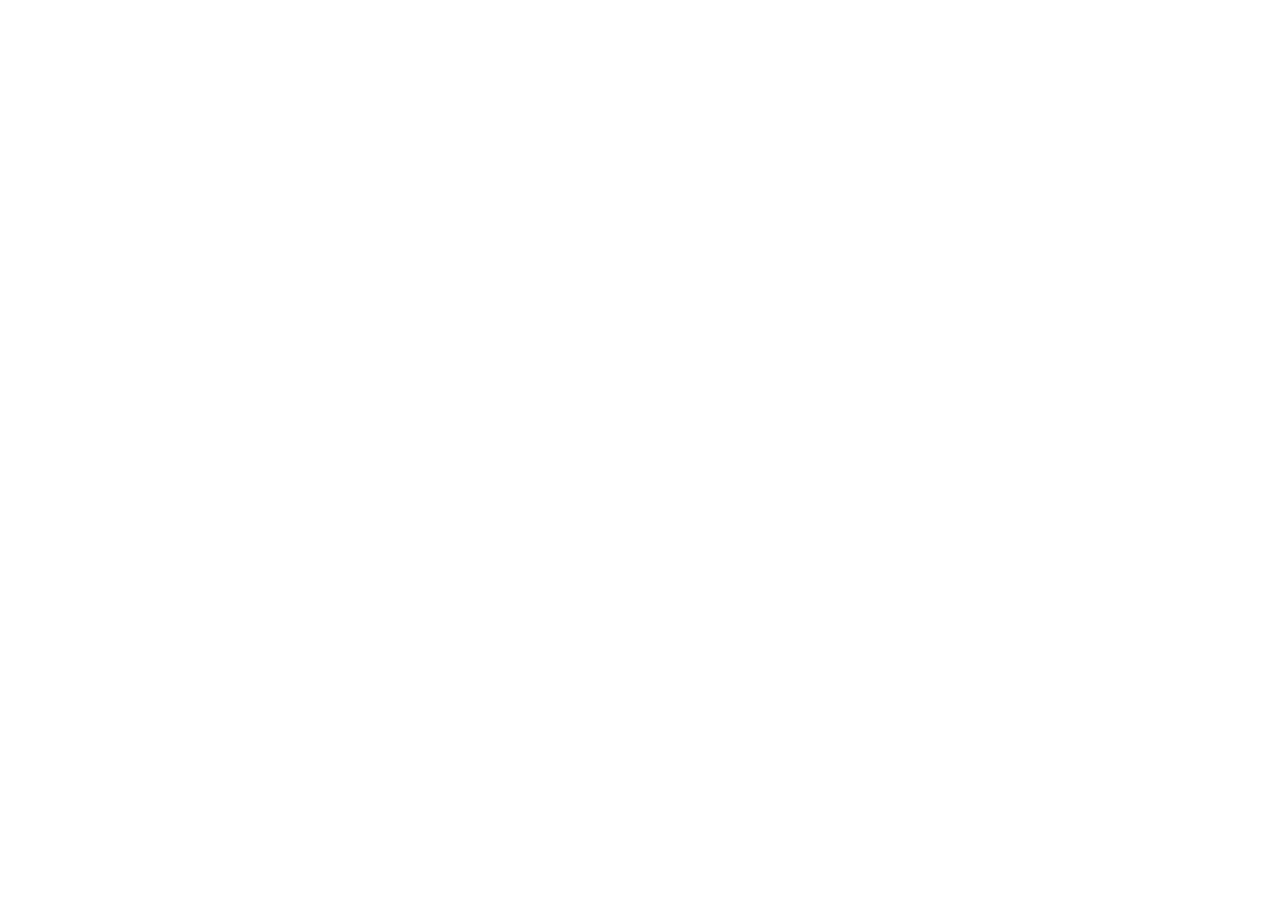
==== index.html @ c33f17bf "Deploy Automático" ====
<!doctype html>
<html lang="pt-BR" data-beasties-container>
  <head>
    <meta charset="utf-8">
    <title>Aesthetic Green</title>

    <base href="/aesthetic-deploy/">

    <meta name="color-scheme" content="light dark">
    <meta name="viewport" content="viewport-fit=cover, width=device-width, initial-scale=1.0, minimum-scale=1.0, maximum-scale=1.0, user-scalable=no">
    <meta name="format-detection" content="telephone=no">
    <meta name="msapplication-tap-highlight" content="no">

    <link rel="icon" type="image/png" href="assets/icon/favicon.png">

    <!-- add to homescreen for ios -->
    <meta name="mobile-web-app-capable" content="yes">
    <meta name="apple-mobile-web-app-status-bar-style" content="black">
    <link rel="manifest" href="manifest.webmanifest">
  <style>:root{--ion-color-primary:#0054e9;--ion-color-primary-rgb:0, 84, 233;--ion-color-primary-contrast:#fff;--ion-color-primary-contrast-rgb:255, 255, 255;--ion-color-primary-shade:#004acd;--ion-color-primary-tint:#1a65eb;--ion-color-secondary:#0163aa;--ion-color-secondary-rgb:1, 99, 170;--ion-color-secondary-contrast:#fff;--ion-color-secondary-contrast-rgb:255, 255, 255;--ion-color-secondary-shade:#015796;--ion-color-secondary-tint:#1a73b3;--ion-color-tertiary:#6030ff;--ion-color-tertiary-rgb:96, 48, 255;--ion-color-tertiary-contrast:#fff;--ion-color-tertiary-contrast-rgb:255, 255, 255;--ion-color-tertiary-shade:#542ae0;--ion-color-tertiary-tint:#7045ff;--ion-color-success:#2dd55b;--ion-color-success-rgb:45, 213, 91;--ion-color-success-contrast:#000;--ion-color-success-contrast-rgb:0, 0, 0;--ion-color-success-shade:#28bb50;--ion-color-success-tint:#42d96b;--ion-color-warning:#ffc409;--ion-color-warning-rgb:255, 196, 9;--ion-color-warning-contrast:#000;--ion-color-warning-contrast-rgb:0, 0, 0;--ion-color-warning-shade:#e0ac08;--ion-color-warning-tint:#ffca22;--ion-color-danger:#c5000f;--ion-color-danger-rgb:197, 0, 15;--ion-color-danger-contrast:#fff;--ion-color-danger-contrast-rgb:255, 255, 255;--ion-color-danger-shade:#ad000d;--ion-color-danger-tint:#cb1a27;--ion-color-light:#f4f5f8;--ion-color-light-rgb:244, 245, 248;--ion-color-light-contrast:#000;--ion-color-light-contrast-rgb:0, 0, 0;--ion-color-light-shade:#d7d8da;--ion-color-light-tint:#f5f6f9;--ion-color-medium:#636469;--ion-color-medium-rgb:99, 100, 105;--ion-color-medium-contrast:#fff;--ion-color-medium-contrast-rgb:255, 255, 255;--ion-color-medium-shade:#57585c;--ion-color-medium-tint:#737478;--ion-color-dark:#222428;--ion-color-dark-rgb:34, 36, 40;--ion-color-dark-contrast:#fff;--ion-color-dark-contrast-rgb:255, 255, 255;--ion-color-dark-shade:#1e2023;--ion-color-dark-tint:#383a3e}html{--ion-dynamic-font:-apple-system-body;--ion-font-family:var(--ion-default-font)}body{background:var(--ion-background-color);color:var(--ion-text-color)}@supports (padding-top: 20px){html{--ion-safe-area-top:var(--ion-statusbar-padding)}}@supports (padding-top: env(safe-area-inset-top)){html{--ion-safe-area-top:var(--safe-area-inset-top, env(safe-area-inset-top));--ion-safe-area-bottom:var(--safe-area-inset-bottom, env(safe-area-inset-bottom));--ion-safe-area-left:var(--safe-area-inset-left, env(safe-area-inset-left));--ion-safe-area-right:var(--safe-area-inset-right, env(safe-area-inset-right))}}*{box-sizing:border-box;-webkit-tap-highlight-color:rgba(0,0,0,0);-webkit-tap-highlight-color:transparent;-webkit-touch-callout:none}html{width:100%;height:100%;-webkit-text-size-adjust:100%;text-size-adjust:100%}body{-moz-osx-font-smoothing:grayscale;-webkit-font-smoothing:antialiased;margin:0;padding:0;position:fixed;width:100%;max-width:100%;height:100%;max-height:100%;transform:translateZ(0);text-rendering:optimizeLegibility;overflow:hidden;touch-action:manipulation;-webkit-user-drag:none;-ms-content-zooming:none;word-wrap:break-word;overscroll-behavior-y:none;-webkit-text-size-adjust:none;text-size-adjust:none}html{font-family:var(--ion-font-family)}@supports (-webkit-touch-callout: none){html{font:var(--ion-dynamic-font, 16px var(--ion-font-family))}}@media(max-width:768px)and (orientation:landscape){html,body{position:fixed!important;top:0!important;left:0!important;width:100dvh!important;height:100vw!important;transform:rotate(-90deg)!important;transform-origin:top left!important;margin-top:100vw!important;overflow:hidden!important}}</style><link rel="stylesheet" href="styles-7ICZECL5.css" media="print" onload="this.media='all'"><noscript><link rel="stylesheet" href="styles-7ICZECL5.css"></noscript></head>

  <body>
    <app-root></app-root>
    <noscript>Please enable JavaScript to continue using this application.</noscript>
  <link rel="modulepreload" href="chunk-WYPBJ5AQ.js"><link rel="modulepreload" href="chunk-OM6J63AR.js"><link rel="modulepreload" href="chunk-F5TTOUAT.js"><link rel="modulepreload" href="chunk-GGUQN6LK.js"><link rel="modulepreload" href="chunk-3A2TMJPV.js"><link rel="modulepreload" href="chunk-7EGCU6HD.js"><link rel="modulepreload" href="chunk-3M6LL5MQ.js"><link rel="modulepreload" href="chunk-PZOK65Z2.js"><link rel="modulepreload" href="chunk-WFLV3EVL.js"><link rel="modulepreload" href="chunk-YUNOCBLG.js"><script src="polyfills-TDCRLYKL.js" type="module"></script><script src="main-3MLH33CW.js" type="module"></script></body>
</html>
---- styles-7ICZECL5.css ----
@charset "UTF-8";:root{--ion-color-primary: #0054e9;--ion-color-primary-rgb: 0, 84, 233;--ion-color-primary-contrast: #fff;--ion-color-primary-contrast-rgb: 255, 255, 255;--ion-color-primary-shade: #004acd;--ion-color-primary-tint: #1a65eb;--ion-color-secondary: #0163aa;--ion-color-secondary-rgb: 1, 99, 170;--ion-color-secondary-contrast: #fff;--ion-color-secondary-contrast-rgb: 255, 255, 255;--ion-color-secondary-shade: #015796;--ion-color-secondary-tint: #1a73b3;--ion-color-tertiary: #6030ff;--ion-color-tertiary-rgb: 96, 48, 255;--ion-color-tertiary-contrast: #fff;--ion-color-tertiary-contrast-rgb: 255, 255, 255;--ion-color-tertiary-shade: #542ae0;--ion-color-tertiary-tint: #7045ff;--ion-color-success: #2dd55b;--ion-color-success-rgb: 45, 213, 91;--ion-color-success-contrast: #000;--ion-color-success-contrast-rgb: 0, 0, 0;--ion-color-success-shade: #28bb50;--ion-color-success-tint: #42d96b;--ion-color-warning: #ffc409;--ion-color-warning-rgb: 255, 196, 9;--ion-color-warning-contrast: #000;--ion-color-warning-contrast-rgb: 0, 0, 0;--ion-color-warning-shade: #e0ac08;--ion-color-warning-tint: #ffca22;--ion-color-danger: #c5000f;--ion-color-danger-rgb: 197, 0, 15;--ion-color-danger-contrast: #fff;--ion-color-danger-contrast-rgb: 255, 255, 255;--ion-color-danger-shade: #ad000d;--ion-color-danger-tint: #cb1a27;--ion-color-light: #f4f5f8;--ion-color-light-rgb: 244, 245, 248;--ion-color-light-contrast: #000;--ion-color-light-contrast-rgb: 0, 0, 0;--ion-color-light-shade: #d7d8da;--ion-color-light-tint: #f5f6f9;--ion-color-medium: #636469;--ion-color-medium-rgb: 99, 100, 105;--ion-color-medium-contrast: #fff;--ion-color-medium-contrast-rgb: 255, 255, 255;--ion-color-medium-shade: #57585c;--ion-color-medium-tint: #737478;--ion-color-dark: #222428;--ion-color-dark-rgb: 34, 36, 40;--ion-color-dark-contrast: #fff;--ion-color-dark-contrast-rgb: 255, 255, 255;--ion-color-dark-shade: #1e2023;--ion-color-dark-tint: #383a3e}html.ios{--ion-default-font: -apple-system, BlinkMacSystemFont, "Helvetica Neue", "Roboto", sans-serif}html.md{--ion-default-font: "Roboto", "Helvetica Neue", sans-serif}html{--ion-dynamic-font: -apple-system-body;--ion-font-family: var(--ion-default-font)}body{background:var(--ion-background-color);color:var(--ion-text-color)}body.backdrop-no-scroll{overflow:hidden}html.ios ion-modal.modal-card ion-header ion-toolbar:first-of-type,html.ios ion-modal.modal-sheet ion-header ion-toolbar:first-of-type,html.ios ion-modal ion-footer ion-toolbar:first-of-type,html.ios ion-footer.modal-footer-moving ion-toolbar:first-of-type{padding-top:6px}html.ios ion-modal.modal-card ion-header ion-toolbar:last-of-type,html.ios ion-modal.modal-sheet ion-header ion-toolbar:last-of-type{padding-bottom:6px}html.ios ion-modal ion-toolbar,html.ios .modal-footer-moving ion-toolbar{padding-right:calc(var(--ion-safe-area-right) + 8px);padding-left:calc(var(--ion-safe-area-left) + 8px)}@media screen and (min-width:768px){html.ios ion-modal.modal-card:first-of-type{--backdrop-opacity: .18}}ion-modal.modal-default.show-modal~ion-modal.modal-default{--backdrop-opacity: 0;--box-shadow: none}html.ios ion-modal.modal-card .ion-page{border-top-left-radius:var(--border-radius)}.ion-color-primary{--ion-color-base: var(--ion-color-primary, #0054e9) !important;--ion-color-base-rgb: var(--ion-color-primary-rgb, 0, 84, 233) !important;--ion-color-contrast: var(--ion-color-primary-contrast, #fff) !important;--ion-color-contrast-rgb: var(--ion-color-primary-contrast-rgb, 255, 255, 255) !important;--ion-color-shade: var(--ion-color-primary-shade, #004acd) !important;--ion-color-tint: var(--ion-color-primary-tint, #1a65eb) !important}.ion-color-secondary{--ion-color-base: var(--ion-color-secondary, #0163aa) !important;--ion-color-base-rgb: var(--ion-color-secondary-rgb, 1, 99, 170) !important;--ion-color-contrast: var(--ion-color-secondary-contrast, #fff) !important;--ion-color-contrast-rgb: var(--ion-color-secondary-contrast-rgb, 255, 255, 255) !important;--ion-color-shade: var(--ion-color-secondary-shade, #015796) !important;--ion-color-tint: var(--ion-color-secondary-tint, #1a73b3) !important}.ion-color-tertiary{--ion-color-base: var(--ion-color-tertiary, #6030ff) !important;--ion-color-base-rgb: var(--ion-color-tertiary-rgb, 96, 48, 255) !important;--ion-color-contrast: var(--ion-color-tertiary-contrast, #fff) !important;--ion-color-contrast-rgb: var(--ion-color-tertiary-contrast-rgb, 255, 255, 255) !important;--ion-color-shade: var(--ion-color-tertiary-shade, #542ae0) !important;--ion-color-tint: var(--ion-color-tertiary-tint, #7045ff) !important}.ion-color-success{--ion-color-base: var(--ion-color-success, #2dd55b) !important;--ion-color-base-rgb: var(--ion-color-success-rgb, 45, 213, 91) !important;--ion-color-contrast: var(--ion-color-success-contrast, #000) !important;--ion-color-contrast-rgb: var(--ion-color-success-contrast-rgb, 0, 0, 0) !important;--ion-color-shade: var(--ion-color-success-shade, #28bb50) !important;--ion-color-tint: var(--ion-color-success-tint, #42d96b) !important}.ion-color-warning{--ion-color-base: var(--ion-color-warning, #ffc409) !important;--ion-color-base-rgb: var(--ion-color-warning-rgb, 255, 196, 9) !important;--ion-color-contrast: var(--ion-color-warning-contrast, #000) !important;--ion-color-contrast-rgb: var(--ion-color-warning-contrast-rgb, 0, 0, 0) !important;--ion-color-shade: var(--ion-color-warning-shade, #e0ac08) !important;--ion-color-tint: var(--ion-color-warning-tint, #ffca22) !important}.ion-color-danger{--ion-color-base: var(--ion-color-danger, #c5000f) !important;--ion-color-base-rgb: var(--ion-color-danger-rgb, 197, 0, 15) !important;--ion-color-contrast: var(--ion-color-danger-contrast, #fff) !important;--ion-color-contrast-rgb: var(--ion-color-danger-contrast-rgb, 255, 255, 255) !important;--ion-color-shade: var(--ion-color-danger-shade, #ad000d) !important;--ion-color-tint: var(--ion-color-danger-tint, #cb1a27) !important}.ion-color-light{--ion-color-base: var(--ion-color-light, #f4f5f8) !important;--ion-color-base-rgb: var(--ion-color-light-rgb, 244, 245, 248) !important;--ion-color-contrast: var(--ion-color-light-contrast, #000) !important;--ion-color-contrast-rgb: var(--ion-color-light-contrast-rgb, 0, 0, 0) !important;--ion-color-shade: var(--ion-color-light-shade, #d7d8da) !important;--ion-color-tint: var(--ion-color-light-tint, #f5f6f9) !important}.ion-color-medium{--ion-color-base: var(--ion-color-medium, #636469) !important;--ion-color-base-rgb: var(--ion-color-medium-rgb, 99, 100, 105) !important;--ion-color-contrast: var(--ion-color-medium-contrast, #fff) !important;--ion-color-contrast-rgb: var(--ion-color-medium-contrast-rgb, 255, 255, 255) !important;--ion-color-shade: var(--ion-color-medium-shade, #57585c) !important;--ion-color-tint: var(--ion-color-medium-tint, #737478) !important}.ion-color-dark{--ion-color-base: var(--ion-color-dark, #222428) !important;--ion-color-base-rgb: var(--ion-color-dark-rgb, 34, 36, 40) !important;--ion-color-contrast: var(--ion-color-dark-contrast, #fff) !important;--ion-color-contrast-rgb: var(--ion-color-dark-contrast-rgb, 255, 255, 255) !important;--ion-color-shade: var(--ion-color-dark-shade, #1e2023) !important;--ion-color-tint: var(--ion-color-dark-tint, #383a3e) !important}.ion-page{inset:0;display:flex;position:absolute;flex-direction:column;justify-content:space-between;contain:layout size style;z-index:0}.ion-page.ion-page-overlay-passthrough{pointer-events:none}ion-modal>.ion-page{position:relative;contain:layout style;height:100%}.split-pane-visible>.ion-page.split-pane-main{position:relative}ion-route,ion-route-redirect,ion-router,ion-select-option,ion-nav-controller,ion-menu-controller,ion-action-sheet-controller,ion-alert-controller,ion-loading-controller,ion-modal-controller,ion-picker-controller,ion-popover-controller,ion-toast-controller,.ion-page-hidden{display:none!important}.ion-page-invisible{opacity:0}.can-go-back>ion-header ion-back-button{display:block}html.plt-ios.plt-hybrid,html.plt-ios.plt-pwa{--ion-statusbar-padding: 20px}@supports (padding-top: 20px){html{--ion-safe-area-top: var(--ion-statusbar-padding)}}@supports (padding-top: env(safe-area-inset-top)){html{--ion-safe-area-top: var(--safe-area-inset-top, env(safe-area-inset-top));--ion-safe-area-bottom: var(--safe-area-inset-bottom, env(safe-area-inset-bottom));--ion-safe-area-left: var(--safe-area-inset-left, env(safe-area-inset-left));--ion-safe-area-right: var(--safe-area-inset-right, env(safe-area-inset-right))}}ion-card.ion-color .ion-inherit-color,ion-card-header.ion-color .ion-inherit-color{color:inherit}.menu-content{transform:translateZ(0)}.menu-content-open{cursor:pointer;touch-action:manipulation;pointer-events:none;overflow-y:hidden}.menu-content-open ion-content{--overflow: hidden}.menu-content-open .ion-content-scroll-host{overflow:hidden}.ios .menu-content-reveal{box-shadow:-8px 0 42px #00000014}[dir=rtl].ios .menu-content-reveal{box-shadow:8px 0 42px #00000014}.md .menu-content-reveal,.md .menu-content-push{box-shadow:4px 0 16px #0000002e}ion-accordion-group.accordion-group-expand-inset>ion-accordion:first-of-type{border-top-left-radius:8px;border-top-right-radius:8px}ion-accordion-group.accordion-group-expand-inset>ion-accordion:last-of-type{border-bottom-left-radius:8px;border-bottom-right-radius:8px}ion-accordion-group>ion-accordion:last-of-type ion-item[slot=header]{--border-width: 0px}ion-accordion.accordion-animated>[slot=header] .ion-accordion-toggle-icon{transition:.3s transform cubic-bezier(.25,.8,.5,1)}@media(prefers-reduced-motion:reduce){ion-accordion .ion-accordion-toggle-icon{transition:none!important}}ion-accordion.accordion-expanding>[slot=header] .ion-accordion-toggle-icon,ion-accordion.accordion-expanded>[slot=header] .ion-accordion-toggle-icon{transform:rotate(180deg)}ion-accordion-group.accordion-group-expand-inset.md>ion-accordion.accordion-previous ion-item[slot=header]{--border-width: 0px;--inner-border-width: 0px}ion-accordion-group.accordion-group-expand-inset.md>ion-accordion.accordion-expanding:first-of-type,ion-accordion-group.accordion-group-expand-inset.md>ion-accordion.accordion-expanded:first-of-type{margin-top:0}ion-input input::-webkit-date-and-time-value{text-align:start}.ion-datetime-button-overlay{--width: fit-content;--height: fit-content}.ion-datetime-button-overlay ion-datetime.datetime-grid{width:320px;min-height:320px}[ion-last-focus],header[tabindex="-1"]:focus,[role=banner][tabindex="-1"]:focus,main[tabindex="-1"]:focus,[role=main][tabindex="-1"]:focus,h1[tabindex="-1"]:focus,[role=heading][aria-level="1"][tabindex="-1"]:focus{outline:none}.popover-viewport:has(>ion-content){overflow:hidden}@supports not selector(:has(> ion-content)){.popover-viewport{overflow:hidden}}audio,canvas,progress,video{vertical-align:baseline}audio:not([controls]){display:none;height:0}b,strong{font-weight:700}img{max-width:100%}hr{height:1px;border-width:0;box-sizing:content-box}pre{overflow:auto}code,kbd,pre,samp{font-family:monospace,monospace;font-size:1em}label,input,select,textarea{font-family:inherit;line-height:normal}textarea{overflow:auto;height:auto;font:inherit;color:inherit}textarea::placeholder{padding-left:2px}form,input,optgroup,select{margin:0;font:inherit;color:inherit}html input[type=button],input[type=reset],input[type=submit]{cursor:pointer;-webkit-appearance:button}a,a div,a span,a ion-icon,a ion-label,button,button div,button span,button ion-icon,button ion-label,.ion-tappable,[tappable],[tappable] div,[tappable] span,[tappable] ion-icon,[tappable] ion-label,input,textarea{touch-action:manipulation}a ion-label,button ion-label{pointer-events:none}button{padding:0;border:0;border-radius:0;font-family:inherit;font-style:inherit;font-variant:inherit;line-height:1;text-transform:none;cursor:pointer;-webkit-appearance:button}[tappable]{cursor:pointer}a[disabled],button[disabled],html input[disabled]{cursor:default}button::-moz-focus-inner,input::-moz-focus-inner{padding:0;border:0}input[type=number]::-webkit-inner-spin-button,input[type=number]::-webkit-outer-spin-button{height:auto}input[type=search]::-webkit-search-cancel-button,input[type=search]::-webkit-search-decoration{-webkit-appearance:none}table{border-collapse:collapse;border-spacing:0}td,th{padding:0}*{box-sizing:border-box;-webkit-tap-highlight-color:rgba(0,0,0,0);-webkit-tap-highlight-color:transparent;-webkit-touch-callout:none}html{width:100%;height:100%;-webkit-text-size-adjust:100%;text-size-adjust:100%}html.ion-ce body{display:block}html.plt-pwa{height:100vh}body{-moz-osx-font-smoothing:grayscale;-webkit-font-smoothing:antialiased;margin:0;padding:0;position:fixed;width:100%;max-width:100%;height:100%;max-height:100%;transform:translateZ(0);text-rendering:optimizeLegibility;overflow:hidden;touch-action:manipulation;-webkit-user-drag:none;-ms-content-zooming:none;word-wrap:break-word;overscroll-behavior-y:none;-webkit-text-size-adjust:none;text-size-adjust:none}html{font-family:var(--ion-font-family)}@supports (-webkit-touch-callout: none){html{font:var(--ion-dynamic-font, 16px var(--ion-font-family))}}a{background-color:transparent;color:var(--ion-color-primary, #0054e9)}h1,h2,h3,h4,h5,h6{margin-top:16px;margin-bottom:10px;font-weight:500;line-height:1.2}h1{margin-top:20px;font-size:1.625rem}h2{margin-top:18px;font-size:1.5rem}h3{font-size:1.375rem}h4{font-size:1.25rem}h5{font-size:1.125rem}h6{font-size:1rem}small{font-size:75%}sub,sup{position:relative;font-size:75%;line-height:0;vertical-align:baseline}sup{top:-.5em}sub{bottom:-.25em}.ion-hide,.ion-hide-up,.ion-hide-down{display:none!important}@media(min-width:576px){.ion-hide-sm-up{display:none!important}}@media(max-width:575.98px){.ion-hide-sm-down{display:none!important}}@media(min-width:768px){.ion-hide-md-up{display:none!important}}@media(max-width:767.98px){.ion-hide-md-down{display:none!important}}@media(min-width:992px){.ion-hide-lg-up{display:none!important}}@media(max-width:991.98px){.ion-hide-lg-down{display:none!important}}@media(min-width:1200px){.ion-hide-xl-up{display:none!important}}@media(max-width:1199.98px){.ion-hide-xl-down{display:none!important}}.ion-display-none{display:none!important}@media(min-width:576px){.ion-display-sm-none{display:none!important}}@media(min-width:768px){.ion-display-md-none{display:none!important}}@media(min-width:992px){.ion-display-lg-none{display:none!important}}@media(min-width:1200px){.ion-display-xl-none{display:none!important}}.ion-display-inline{display:inline!important}@media(min-width:576px){.ion-display-sm-inline{display:inline!important}}@media(min-width:768px){.ion-display-md-inline{display:inline!important}}@media(min-width:992px){.ion-display-lg-inline{display:inline!important}}@media(min-width:1200px){.ion-display-xl-inline{display:inline!important}}.ion-display-inline-block{display:inline-block!important}@media(min-width:576px){.ion-display-sm-inline-block{display:inline-block!important}}@media(min-width:768px){.ion-display-md-inline-block{display:inline-block!important}}@media(min-width:992px){.ion-display-lg-inline-block{display:inline-block!important}}@media(min-width:1200px){.ion-display-xl-inline-block{display:inline-block!important}}.ion-display-block{display:block!important}@media(min-width:576px){.ion-display-sm-block{display:block!important}}@media(min-width:768px){.ion-display-md-block{display:block!important}}@media(min-width:992px){.ion-display-lg-block{display:block!important}}@media(min-width:1200px){.ion-display-xl-block{display:block!important}}.ion-display-flex{display:flex!important}@media(min-width:576px){.ion-display-sm-flex{display:flex!important}}@media(min-width:768px){.ion-display-md-flex{display:flex!important}}@media(min-width:992px){.ion-display-lg-flex{display:flex!important}}@media(min-width:1200px){.ion-display-xl-flex{display:flex!important}}.ion-display-inline-flex{display:inline-flex!important}@media(min-width:576px){.ion-display-sm-inline-flex{display:inline-flex!important}}@media(min-width:768px){.ion-display-md-inline-flex{display:inline-flex!important}}@media(min-width:992px){.ion-display-lg-inline-flex{display:inline-flex!important}}@media(min-width:1200px){.ion-display-xl-inline-flex{display:inline-flex!important}}.ion-display-grid{display:grid!important}@media(min-width:576px){.ion-display-sm-grid{display:grid!important}}@media(min-width:768px){.ion-display-md-grid{display:grid!important}}@media(min-width:992px){.ion-display-lg-grid{display:grid!important}}@media(min-width:1200px){.ion-display-xl-grid{display:grid!important}}.ion-display-inline-grid{display:inline-grid!important}@media(min-width:576px){.ion-display-sm-inline-grid{display:inline-grid!important}}@media(min-width:768px){.ion-display-md-inline-grid{display:inline-grid!important}}@media(min-width:992px){.ion-display-lg-inline-grid{display:inline-grid!important}}@media(min-width:1200px){.ion-display-xl-inline-grid{display:inline-grid!important}}.ion-display-table{display:table!important}@media(min-width:576px){.ion-display-sm-table{display:table!important}}@media(min-width:768px){.ion-display-md-table{display:table!important}}@media(min-width:992px){.ion-display-lg-table{display:table!important}}@media(min-width:1200px){.ion-display-xl-table{display:table!important}}.ion-display-table-cell{display:table-cell!important}@media(min-width:576px){.ion-display-sm-table-cell{display:table-cell!important}}@media(min-width:768px){.ion-display-md-table-cell{display:table-cell!important}}@media(min-width:992px){.ion-display-lg-table-cell{display:table-cell!important}}@media(min-width:1200px){.ion-display-xl-table-cell{display:table-cell!important}}.ion-display-table-row{display:table-row!important}@media(min-width:576px){.ion-display-sm-table-row{display:table-row!important}}@media(min-width:768px){.ion-display-md-table-row{display:table-row!important}}@media(min-width:992px){.ion-display-lg-table-row{display:table-row!important}}@media(min-width:1200px){.ion-display-xl-table-row{display:table-row!important}}.ion-no-padding{--padding-start: 0;--padding-end: 0;--padding-top: 0;--padding-bottom: 0;padding:0}.ion-padding{--padding-start: var(--ion-padding, 16px);--padding-end: var(--ion-padding, 16px);--padding-top: var(--ion-padding, 16px);--padding-bottom: var(--ion-padding, 16px);-webkit-padding-start:var(--ion-padding, 16px);padding-inline-start:var(--ion-padding, 16px);-webkit-padding-end:var(--ion-padding, 16px);padding-inline-end:var(--ion-padding, 16px);padding-top:var(--ion-padding, 16px);padding-bottom:var(--ion-padding, 16px)}.ion-padding-top{--padding-top: var(--ion-padding, 16px);padding-top:var(--ion-padding, 16px)}.ion-padding-start{--padding-start: var(--ion-padding, 16px);-webkit-padding-start:var(--ion-padding, 16px);padding-inline-start:var(--ion-padding, 16px)}.ion-padding-end{--padding-end: var(--ion-padding, 16px);-webkit-padding-end:var(--ion-padding, 16px);padding-inline-end:var(--ion-padding, 16px)}.ion-padding-bottom{--padding-bottom: var(--ion-padding, 16px);padding-bottom:var(--ion-padding, 16px)}.ion-padding-vertical{--padding-top: var(--ion-padding, 16px);--padding-bottom: var(--ion-padding, 16px);padding-top:var(--ion-padding, 16px);padding-bottom:var(--ion-padding, 16px)}.ion-padding-horizontal{--padding-start: var(--ion-padding, 16px);--padding-end: var(--ion-padding, 16px);-webkit-padding-start:var(--ion-padding, 16px);padding-inline-start:var(--ion-padding, 16px);-webkit-padding-end:var(--ion-padding, 16px);padding-inline-end:var(--ion-padding, 16px)}.ion-no-margin{--margin-start: 0;--margin-end: 0;--margin-top: 0;--margin-bottom: 0;margin:0}.ion-margin{--margin-start: var(--ion-margin, 16px);--margin-end: var(--ion-margin, 16px);--margin-top: var(--ion-margin, 16px);--margin-bottom: var(--ion-margin, 16px);-webkit-margin-start:var(--ion-margin, 16px);margin-inline-start:var(--ion-margin, 16px);-webkit-margin-end:var(--ion-margin, 16px);margin-inline-end:var(--ion-margin, 16px);margin-top:var(--ion-margin, 16px);margin-bottom:var(--ion-margin, 16px)}.ion-margin-top{--margin-top: var(--ion-margin, 16px);margin-top:var(--ion-margin, 16px)}.ion-margin-start{--margin-start: var(--ion-margin, 16px);-webkit-margin-start:var(--ion-margin, 16px);margin-inline-start:var(--ion-margin, 16px)}.ion-margin-end{--margin-end: var(--ion-margin, 16px);-webkit-margin-end:var(--ion-margin, 16px);margin-inline-end:var(--ion-margin, 16px)}.ion-margin-bottom{--margin-bottom: var(--ion-margin, 16px);margin-bottom:var(--ion-margin, 16px)}.ion-margin-vertical{--margin-top: var(--ion-margin, 16px);--margin-bottom: var(--ion-margin, 16px);margin-top:var(--ion-margin, 16px);margin-bottom:var(--ion-margin, 16px)}.ion-margin-horizontal{--margin-start: var(--ion-margin, 16px);--margin-end: var(--ion-margin, 16px);-webkit-margin-start:var(--ion-margin, 16px);margin-inline-start:var(--ion-margin, 16px);-webkit-margin-end:var(--ion-margin, 16px);margin-inline-end:var(--ion-margin, 16px)}.ion-float-left{float:left!important}.ion-float-right{float:right!important}.ion-float-start{float:left!important}:host-context([dir=rtl]) .ion-float-start{float:right!important}[dir=rtl] .ion-float-start{float:right!important}@supports selector(:dir(rtl)){.ion-float-start:dir(rtl){float:right!important}}.ion-float-end{float:right!important}:host-context([dir=rtl]) .ion-float-end{float:left!important}[dir=rtl] .ion-float-end{float:left!important}@supports selector(:dir(rtl)){.ion-float-end:dir(rtl){float:left!important}}@media(min-width:576px){.ion-float-sm-left{float:left!important}.ion-float-sm-right{float:right!important}.ion-float-sm-start{float:left!important}:host-context([dir=rtl]) .ion-float-sm-start{float:right!important}[dir=rtl] .ion-float-sm-start{float:right!important}@supports selector(:dir(rtl)){.ion-float-sm-start:dir(rtl){float:right!important}}.ion-float-sm-end{float:right!important}:host-context([dir=rtl]) .ion-float-sm-end{float:left!important}[dir=rtl] .ion-float-sm-end{float:left!important}@supports selector(:dir(rtl)){.ion-float-sm-end:dir(rtl){float:left!important}}}@media(min-width:768px){.ion-float-md-left{float:left!important}.ion-float-md-right{float:right!important}.ion-float-md-start{float:left!important}:host-context([dir=rtl]) .ion-float-md-start{float:right!important}[dir=rtl] .ion-float-md-start{float:right!important}@supports selector(:dir(rtl)){.ion-float-md-start:dir(rtl){float:right!important}}.ion-float-md-end{float:right!important}:host-context([dir=rtl]) .ion-float-md-end{float:left!important}[dir=rtl] .ion-float-md-end{float:left!important}@supports selector(:dir(rtl)){.ion-float-md-end:dir(rtl){float:left!important}}}@media(min-width:992px){.ion-float-lg-left{float:left!important}.ion-float-lg-right{float:right!important}.ion-float-lg-start{float:left!important}:host-context([dir=rtl]) .ion-float-lg-start{float:right!important}[dir=rtl] .ion-float-lg-start{float:right!important}@supports selector(:dir(rtl)){.ion-float-lg-start:dir(rtl){float:right!important}}.ion-float-lg-end{float:right!important}:host-context([dir=rtl]) .ion-float-lg-end{float:left!important}[dir=rtl] .ion-float-lg-end{float:left!important}@supports selector(:dir(rtl)){.ion-float-lg-end:dir(rtl){float:left!important}}}@media(min-width:1200px){.ion-float-xl-left{float:left!important}.ion-float-xl-right{float:right!important}.ion-float-xl-start{float:left!important}:host-context([dir=rtl]) .ion-float-xl-start{float:right!important}[dir=rtl] .ion-float-xl-start{float:right!important}@supports selector(:dir(rtl)){.ion-float-xl-start:dir(rtl){float:right!important}}.ion-float-xl-end{float:right!important}:host-context([dir=rtl]) .ion-float-xl-end{float:left!important}[dir=rtl] .ion-float-xl-end{float:left!important}@supports selector(:dir(rtl)){.ion-float-xl-end:dir(rtl){float:left!important}}}.ion-text-center{text-align:center!important}.ion-text-justify{text-align:justify!important}.ion-text-start{text-align:start!important}.ion-text-end{text-align:end!important}.ion-text-left{text-align:left!important}.ion-text-right{text-align:right!important}.ion-text-nowrap{white-space:nowrap!important}.ion-text-wrap{white-space:normal!important}@media(min-width:576px){.ion-text-sm-center{text-align:center!important}.ion-text-sm-justify{text-align:justify!important}.ion-text-sm-start{text-align:start!important}.ion-text-sm-end{text-align:end!important}.ion-text-sm-left{text-align:left!important}.ion-text-sm-right{text-align:right!important}.ion-text-sm-nowrap{white-space:nowrap!important}.ion-text-sm-wrap{white-space:normal!important}}@media(min-width:768px){.ion-text-md-center{text-align:center!important}.ion-text-md-justify{text-align:justify!important}.ion-text-md-start{text-align:start!important}.ion-text-md-end{text-align:end!important}.ion-text-md-left{text-align:left!important}.ion-text-md-right{text-align:right!important}.ion-text-md-nowrap{white-space:nowrap!important}.ion-text-md-wrap{white-space:normal!important}}@media(min-width:992px){.ion-text-lg-center{text-align:center!important}.ion-text-lg-justify{text-align:justify!important}.ion-text-lg-start{text-align:start!important}.ion-text-lg-end{text-align:end!important}.ion-text-lg-left{text-align:left!important}.ion-text-lg-right{text-align:right!important}.ion-text-lg-nowrap{white-space:nowrap!important}.ion-text-lg-wrap{white-space:normal!important}}@media(min-width:1200px){.ion-text-xl-center{text-align:center!important}.ion-text-xl-justify{text-align:justify!important}.ion-text-xl-start{text-align:start!important}.ion-text-xl-end{text-align:end!important}.ion-text-xl-left{text-align:left!important}.ion-text-xl-right{text-align:right!important}.ion-text-xl-nowrap{white-space:nowrap!important}.ion-text-xl-wrap{white-space:normal!important}}.ion-text-uppercase{text-transform:uppercase!important}.ion-text-lowercase{text-transform:lowercase!important}.ion-text-capitalize{text-transform:capitalize!important}@media(min-width:576px){.ion-text-sm-uppercase{text-transform:uppercase!important}.ion-text-sm-lowercase{text-transform:lowercase!important}.ion-text-sm-capitalize{text-transform:capitalize!important}}@media(min-width:768px){.ion-text-md-uppercase{text-transform:uppercase!important}.ion-text-md-lowercase{text-transform:lowercase!important}.ion-text-md-capitalize{text-transform:capitalize!important}}@media(min-width:992px){.ion-text-lg-uppercase{text-transform:uppercase!important}.ion-text-lg-lowercase{text-transform:lowercase!important}.ion-text-lg-capitalize{text-transform:capitalize!important}}@media(min-width:1200px){.ion-text-xl-uppercase{text-transform:uppercase!important}.ion-text-xl-lowercase{text-transform:lowercase!important}.ion-text-xl-capitalize{text-transform:capitalize!important}}.ion-align-content-start{align-content:flex-start!important}.ion-align-content-end{align-content:flex-end!important}.ion-align-content-center{align-content:center!important}.ion-align-content-between{align-content:space-between!important}.ion-align-content-around{align-content:space-around!important}.ion-align-content-stretch{align-content:stretch!important}@media(min-width:576px){.ion-align-content-sm-start{align-content:flex-start!important}.ion-align-content-sm-end{align-content:flex-end!important}.ion-align-content-sm-center{align-content:center!important}.ion-align-content-sm-between{align-content:space-between!important}.ion-align-content-sm-around{align-content:space-around!important}.ion-align-content-sm-stretch{align-content:stretch!important}}@media(min-width:768px){.ion-align-content-md-start{align-content:flex-start!important}.ion-align-content-md-end{align-content:flex-end!important}.ion-align-content-md-center{align-content:center!important}.ion-align-content-md-between{align-content:space-between!important}.ion-align-content-md-around{align-content:space-around!important}.ion-align-content-md-stretch{align-content:stretch!important}}@media(min-width:992px){.ion-align-content-lg-start{align-content:flex-start!important}.ion-align-content-lg-end{align-content:flex-end!important}.ion-align-content-lg-center{align-content:center!important}.ion-align-content-lg-between{align-content:space-between!important}.ion-align-content-lg-around{align-content:space-around!important}.ion-align-content-lg-stretch{align-content:stretch!important}}@media(min-width:1200px){.ion-align-content-xl-start{align-content:flex-start!important}.ion-align-content-xl-end{align-content:flex-end!important}.ion-align-content-xl-center{align-content:center!important}.ion-align-content-xl-between{align-content:space-between!important}.ion-align-content-xl-around{align-content:space-around!important}.ion-align-content-xl-stretch{align-content:stretch!important}}.ion-align-items-start{align-items:start!important}.ion-align-items-end{align-items:end!important}.ion-align-items-center{align-items:center!important}.ion-align-items-stretch{align-items:stretch!important}.ion-align-items-baseline{align-items:baseline!important}@media(min-width:576px){.ion-align-items-sm-start{align-items:start!important}.ion-align-items-sm-end{align-items:end!important}.ion-align-items-sm-center{align-items:center!important}.ion-align-items-sm-stretch{align-items:stretch!important}.ion-align-items-sm-baseline{align-items:baseline!important}}@media(min-width:768px){.ion-align-items-md-start{align-items:start!important}.ion-align-items-md-end{align-items:end!important}.ion-align-items-md-center{align-items:center!important}.ion-align-items-md-stretch{align-items:stretch!important}.ion-align-items-md-baseline{align-items:baseline!important}}@media(min-width:992px){.ion-align-items-lg-start{align-items:start!important}.ion-align-items-lg-end{align-items:end!important}.ion-align-items-lg-center{align-items:center!important}.ion-align-items-lg-stretch{align-items:stretch!important}.ion-align-items-lg-baseline{align-items:baseline!important}}@media(min-width:1200px){.ion-align-items-xl-start{align-items:start!important}.ion-align-items-xl-end{align-items:end!important}.ion-align-items-xl-center{align-items:center!important}.ion-align-items-xl-stretch{align-items:stretch!important}.ion-align-items-xl-baseline{align-items:baseline!important}}.ion-align-self-start{align-self:start!important}.ion-align-self-end{align-self:end!important}.ion-align-self-center{align-self:center!important}.ion-align-self-stretch{align-self:stretch!important}.ion-align-self-baseline{align-self:baseline!important}.ion-align-self-auto{align-self:auto!important}@media(min-width:576px){.ion-align-self-sm-start{align-self:start!important}.ion-align-self-sm-end{align-self:end!important}.ion-align-self-sm-center{align-self:center!important}.ion-align-self-sm-stretch{align-self:stretch!important}.ion-align-self-sm-baseline{align-self:baseline!important}.ion-align-self-sm-auto{align-self:auto!important}}@media(min-width:768px){.ion-align-self-md-start{align-self:start!important}.ion-align-self-md-end{align-self:end!important}.ion-align-self-md-center{align-self:center!important}.ion-align-self-md-stretch{align-self:stretch!important}.ion-align-self-md-baseline{align-self:baseline!important}.ion-align-self-md-auto{align-self:auto!important}}@media(min-width:992px){.ion-align-self-lg-start{align-self:start!important}.ion-align-self-lg-end{align-self:end!important}.ion-align-self-lg-center{align-self:center!important}.ion-align-self-lg-stretch{align-self:stretch!important}.ion-align-self-lg-baseline{align-self:baseline!important}.ion-align-self-lg-auto{align-self:auto!important}}@media(min-width:1200px){.ion-align-self-xl-start{align-self:start!important}.ion-align-self-xl-end{align-self:end!important}.ion-align-self-xl-center{align-self:center!important}.ion-align-self-xl-stretch{align-self:stretch!important}.ion-align-self-xl-baseline{align-self:baseline!important}.ion-align-self-xl-auto{align-self:auto!important}}.ion-justify-content-start{justify-content:flex-start!important}.ion-justify-content-end{justify-content:flex-end!important}.ion-justify-content-center{justify-content:center!important}.ion-justify-content-between{justify-content:space-between!important}.ion-justify-content-around{justify-content:space-around!important}.ion-justify-content-evenly{justify-content:space-evenly!important}@media(min-width:576px){.ion-justify-content-sm-start{justify-content:flex-start!important}.ion-justify-content-sm-end{justify-content:flex-end!important}.ion-justify-content-sm-center{justify-content:center!important}.ion-justify-content-sm-between{justify-content:space-between!important}.ion-justify-content-sm-around{justify-content:space-around!important}.ion-justify-content-sm-evenly{justify-content:space-evenly!important}}@media(min-width:768px){.ion-justify-content-md-start{justify-content:flex-start!important}.ion-justify-content-md-end{justify-content:flex-end!important}.ion-justify-content-md-center{justify-content:center!important}.ion-justify-content-md-between{justify-content:space-between!important}.ion-justify-content-md-around{justify-content:space-around!important}.ion-justify-content-md-evenly{justify-content:space-evenly!important}}@media(min-width:992px){.ion-justify-content-lg-start{justify-content:flex-start!important}.ion-justify-content-lg-end{justify-content:flex-end!important}.ion-justify-content-lg-center{justify-content:center!important}.ion-justify-content-lg-between{justify-content:space-between!important}.ion-justify-content-lg-around{justify-content:space-around!important}.ion-justify-content-lg-evenly{justify-content:space-evenly!important}}@media(min-width:1200px){.ion-justify-content-xl-start{justify-content:flex-start!important}.ion-justify-content-xl-end{justify-content:flex-end!important}.ion-justify-content-xl-center{justify-content:center!important}.ion-justify-content-xl-between{justify-content:space-between!important}.ion-justify-content-xl-around{justify-content:space-around!important}.ion-justify-content-xl-evenly{justify-content:space-evenly!important}}.ion-flex-row{flex-direction:row!important}.ion-flex-row-reverse{flex-direction:row-reverse!important}.ion-flex-column{flex-direction:column!important}.ion-flex-column-reverse{flex-direction:column-reverse!important}@media(min-width:576px){.ion-flex-sm-row{flex-direction:row!important}.ion-flex-sm-row-reverse{flex-direction:row-reverse!important}.ion-flex-sm-column{flex-direction:column!important}.ion-flex-sm-column-reverse{flex-direction:column-reverse!important}}@media(min-width:768px){.ion-flex-md-row{flex-direction:row!important}.ion-flex-md-row-reverse{flex-direction:row-reverse!important}.ion-flex-md-column{flex-direction:column!important}.ion-flex-md-column-reverse{flex-direction:column-reverse!important}}@media(min-width:992px){.ion-flex-lg-row{flex-direction:row!important}.ion-flex-lg-row-reverse{flex-direction:row-reverse!important}.ion-flex-lg-column{flex-direction:column!important}.ion-flex-lg-column-reverse{flex-direction:column-reverse!important}}@media(min-width:1200px){.ion-flex-xl-row{flex-direction:row!important}.ion-flex-xl-row-reverse{flex-direction:row-reverse!important}.ion-flex-xl-column{flex-direction:column!important}.ion-flex-xl-column-reverse{flex-direction:column-reverse!important}}.ion-wrap{flex-wrap:wrap!important}.ion-nowrap{flex-wrap:nowrap!important}.ion-wrap-reverse{flex-wrap:wrap-reverse!important}.ion-flex-wrap{flex-wrap:wrap!important}.ion-flex-nowrap{flex-wrap:nowrap!important}.ion-flex-wrap-reverse{flex-wrap:wrap-reverse!important}@media(min-width:576px){.ion-flex-sm-wrap{flex-wrap:wrap!important}.ion-flex-sm-nowrap{flex-wrap:nowrap!important}.ion-flex-sm-wrap-reverse{flex-wrap:wrap-reverse!important}}@media(min-width:768px){.ion-flex-md-wrap{flex-wrap:wrap!important}.ion-flex-md-nowrap{flex-wrap:nowrap!important}.ion-flex-md-wrap-reverse{flex-wrap:wrap-reverse!important}}@media(min-width:992px){.ion-flex-lg-wrap{flex-wrap:wrap!important}.ion-flex-lg-nowrap{flex-wrap:nowrap!important}.ion-flex-lg-wrap-reverse{flex-wrap:wrap-reverse!important}}@media(min-width:1200px){.ion-flex-xl-wrap{flex-wrap:wrap!important}.ion-flex-xl-nowrap{flex-wrap:nowrap!important}.ion-flex-xl-wrap-reverse{flex-wrap:wrap-reverse!important}}.ion-flex-1{flex:1!important}.ion-flex-auto{flex:auto!important}.ion-flex-initial{flex:initial!important}.ion-flex-none{flex:none!important}@media(min-width:576px){.ion-flex-sm-1{flex:1!important}.ion-flex-sm-auto{flex:auto!important}.ion-flex-sm-initial{flex:initial!important}.ion-flex-sm-none{flex:none!important}}@media(min-width:768px){.ion-flex-md-1{flex:1!important}.ion-flex-md-auto{flex:auto!important}.ion-flex-md-initial{flex:initial!important}.ion-flex-md-none{flex:none!important}}@media(min-width:992px){.ion-flex-lg-1{flex:1!important}.ion-flex-lg-auto{flex:auto!important}.ion-flex-lg-initial{flex:initial!important}.ion-flex-lg-none{flex:none!important}}@media(min-width:1200px){.ion-flex-xl-1{flex:1!important}.ion-flex-xl-auto{flex:auto!important}.ion-flex-xl-initial{flex:initial!important}.ion-flex-xl-none{flex:none!important}}.ion-flex-grow-0{flex-grow:0!important}.ion-flex-grow-1{flex-grow:1!important}.ion-flex-shrink-0{flex-shrink:0!important}.ion-flex-shrink-1{flex-shrink:1!important}@media(min-width:576px){.ion-flex-sm-grow-0{flex-grow:0!important}.ion-flex-sm-grow-1{flex-grow:1!important}.ion-flex-sm-shrink-0{flex-shrink:0!important}.ion-flex-sm-shrink-1{flex-shrink:1!important}}@media(min-width:768px){.ion-flex-md-grow-0{flex-grow:0!important}.ion-flex-md-grow-1{flex-grow:1!important}.ion-flex-md-shrink-0{flex-shrink:0!important}.ion-flex-md-shrink-1{flex-shrink:1!important}}@media(min-width:992px){.ion-flex-lg-grow-0{flex-grow:0!important}.ion-flex-lg-grow-1{flex-grow:1!important}.ion-flex-lg-shrink-0{flex-shrink:0!important}.ion-flex-lg-shrink-1{flex-shrink:1!important}}@media(min-width:1200px){.ion-flex-xl-grow-0{flex-grow:0!important}.ion-flex-xl-grow-1{flex-grow:1!important}.ion-flex-xl-shrink-0{flex-shrink:0!important}.ion-flex-xl-shrink-1{flex-shrink:1!important}}.ion-order-first{order:-1!important}.ion-order-0{order:0!important}.ion-order-1{order:1!important}.ion-order-2{order:2!important}.ion-order-3{order:3!important}.ion-order-4{order:4!important}.ion-order-5{order:5!important}.ion-order-6{order:6!important}.ion-order-7{order:7!important}.ion-order-8{order:8!important}.ion-order-9{order:9!important}.ion-order-10{order:10!important}.ion-order-11{order:11!important}.ion-order-12{order:12!important}.ion-order-last{order:13!important}@media(min-width:576px){.ion-order-sm-first{order:-1!important}.ion-order-sm-0{order:0!important}.ion-order-sm-1{order:1!important}.ion-order-sm-2{order:2!important}.ion-order-sm-3{order:3!important}.ion-order-sm-4{order:4!important}.ion-order-sm-5{order:5!important}.ion-order-sm-6{order:6!important}.ion-order-sm-7{order:7!important}.ion-order-sm-8{order:8!important}.ion-order-sm-9{order:9!important}.ion-order-sm-10{order:10!important}.ion-order-sm-11{order:11!important}.ion-order-sm-12{order:12!important}.ion-order-sm-last{order:13!important}}@media(min-width:768px){.ion-order-md-first{order:-1!important}.ion-order-md-0{order:0!important}.ion-order-md-1{order:1!important}.ion-order-md-2{order:2!important}.ion-order-md-3{order:3!important}.ion-order-md-4{order:4!important}.ion-order-md-5{order:5!important}.ion-order-md-6{order:6!important}.ion-order-md-7{order:7!important}.ion-order-md-8{order:8!important}.ion-order-md-9{order:9!important}.ion-order-md-10{order:10!important}.ion-order-md-11{order:11!important}.ion-order-md-12{order:12!important}.ion-order-md-last{order:13!important}}@media(min-width:992px){.ion-order-lg-first{order:-1!important}.ion-order-lg-0{order:0!important}.ion-order-lg-1{order:1!important}.ion-order-lg-2{order:2!important}.ion-order-lg-3{order:3!important}.ion-order-lg-4{order:4!important}.ion-order-lg-5{order:5!important}.ion-order-lg-6{order:6!important}.ion-order-lg-7{order:7!important}.ion-order-lg-8{order:8!important}.ion-order-lg-9{order:9!important}.ion-order-lg-10{order:10!important}.ion-order-lg-11{order:11!important}.ion-order-lg-12{order:12!important}.ion-order-lg-last{order:13!important}}@media(min-width:1200px){.ion-order-xl-first{order:-1!important}.ion-order-xl-0{order:0!important}.ion-order-xl-1{order:1!important}.ion-order-xl-2{order:2!important}.ion-order-xl-3{order:3!important}.ion-order-xl-4{order:4!important}.ion-order-xl-5{order:5!important}.ion-order-xl-6{order:6!important}.ion-order-xl-7{order:7!important}.ion-order-xl-8{order:8!important}.ion-order-xl-9{order:9!important}.ion-order-xl-10{order:10!important}.ion-order-xl-11{order:11!important}.ion-order-xl-12{order:12!important}.ion-order-xl-last{order:13!important}}.swal2-container{display:flex!important;align-items:center!important;justify-content:center!important;height:100vh!important;width:100vw!important;z-index:99999!important}.swal2-popup{display:block!important;margin:auto!important}.minha-janela-bg{background-color:#101012!important;border:2px solid red;border-radius:15px}.janela-SystMobile{background-color:#fff!important;border:2px solid blue;border-radius:15px}.meu-titulo-cor{color:#fff!important;font-family:Arial,sans-serif;font-size:22px}.mtitulo-SystMobile{color:#000!important;font-family:Arial,sans-serif;font-size:22px}.meu-texto-cor{color:#ccc!important;font-size:16px;text-align:justify}.texto-SystMobile{color:#000!important;font-size:16px;text-align:justify}.meu-botao-fechar,.botao-cadastrar{background-color:#fff!important;color:#000!important;padding:10px 30px;border-radius:5px;border:2px solid red!important;font-weight:700;cursor:pointer;outline:none!important;box-shadow:none!important;transition:none!important}.botao-fechar-SystMobile{background-color:#07133b!important;color:#fff!important;padding:10px 30px;border-radius:5px;border:none!important;font-weight:700;cursor:pointer;outline:none!important;box-shadow:none!important;transition:none!important}.botao-WhatsApp{background-color:#27d35f!important;color:#fff!important;padding:10px 30px;border-radius:5px;border:none!important;font-weight:700;cursor:pointer;outline:none!important;margin-left:8px;box-shadow:none!important;transition:none!important}.botao-orcamento{background-color:#00f!important;color:#fff!important;padding:10px 30px;border-radius:5px;border:none!important;font-weight:700;cursor:pointer;outline:none!important;margin-left:8px;box-shadow:none!important;transition:none!important}.btn-icon{vertical-align:middle;margin-right:5px;color:#fff;font-size:1.2em}.botao-saiba-mais,.botao-fechar{background-color:#000!important;color:#fff!important;padding:10px 30px;border-radius:5px;border:2px solid white!important;font-weight:700;cursor:pointer;outline:none!important;box-shadow:none!important;transition:none!important}.meu-botao-confirmar:focus,.meu-botao-confirmar:active{outline:none!important}.minha-imagem-centralizada{display:block!important;margin-left:auto!important;margin-right:auto!important;margin-top:20px;margin-bottom:10px;object-fit:contain}@media(max-width:768px)and (orientation:landscape){html,body,ion-app{position:fixed!important;top:0!important;left:0!important;width:100dvh!important;height:100vw!important;transform:rotate(-90deg)!important;transform-origin:top left!important;margin-top:100vw!important;overflow:hidden!important}}.alert-senha-toggle .alert-input[type=password],.alert-senha-toggle .alert-input-wrapper input[inputmode=text]{padding-right:40px!important;background-image:url("data:image/svg+xml,%3Csvg xmlns='http://w3.org' viewBox='0 0 512 512'%3E%3Cpath fill='none' stroke='%23666' stroke-linecap='round' stroke-linejoin='round' stroke-width='32' d='M256 128c-81.82 0-144.5 43.14-192 128 47.5 84.86 110.18 128 192 128s144.5-43.14 192-128c-47.5-84.86-110.18-128-192-128z'/%3E%3Ccircle cx='256' cy='256' r='64' fill='none' stroke='%23666' stroke-miterlimit='10' stroke-width='32'/%3E%3C/svg%3E")!important;background-repeat:no-repeat!important;background-position:calc(100% - 10px) center!important;background-size:22px!important}.alert-senha-toggle input::-ms-reveal,.alert-senha-toggle input::-webkit-contacts-auto-fill-button{cursor:pointer}.alert-senha-custom .btn-toggle-senha-alert{position:absolute;right:5px;bottom:4px;background:transparent;border:none;font-size:1.2rem;cursor:pointer;z-index:10;padding:5px;outline:none}.alert-senha-custom #input-senha-alert{padding-right:35px!important}.alert-senha-custom .alert-input-wrapper{position:relative!important}.alert-senha-custom .btn-toggle-senha-alert{position:absolute;right:12px;top:50%;transform:translateY(-50%);background:transparent;border:none;font-size:1.3rem;cursor:pointer;z-index:10;display:inline-flex;align-items:center;justify-content:center;padding:0;margin:0;outline:none}.alert-senha-custom .emoji-cortado{position:relative;display:inline-flex;align-items:center;justify-content:center}.alert-senha-custom .emoji-cortado:after{content:"";position:absolute;top:48%;left:50%;width:95%;height:3px;background-color:#000;border-radius:2px;transform:translate(-50%,-50%) rotate(50deg);transform-origin:center;box-shadow:0 0 2px #0006}
---- styles-7ICZECL5.css ----
@charset "UTF-8";:root{--ion-color-primary: #0054e9;--ion-color-primary-rgb: 0, 84, 233;--ion-color-primary-contrast: #fff;--ion-color-primary-contrast-rgb: 255, 255, 255;--ion-color-primary-shade: #004acd;--ion-color-primary-tint: #1a65eb;--ion-color-secondary: #0163aa;--ion-color-secondary-rgb: 1, 99, 170;--ion-color-secondary-contrast: #fff;--ion-color-secondary-contrast-rgb: 255, 255, 255;--ion-color-secondary-shade: #015796;--ion-color-secondary-tint: #1a73b3;--ion-color-tertiary: #6030ff;--ion-color-tertiary-rgb: 96, 48, 255;--ion-color-tertiary-contrast: #fff;--ion-color-tertiary-contrast-rgb: 255, 255, 255;--ion-color-tertiary-shade: #542ae0;--ion-color-tertiary-tint: #7045ff;--ion-color-success: #2dd55b;--ion-color-success-rgb: 45, 213, 91;--ion-color-success-contrast: #000;--ion-color-success-contrast-rgb: 0, 0, 0;--ion-color-success-shade: #28bb50;--ion-color-success-tint: #42d96b;--ion-color-warning: #ffc409;--ion-color-warning-rgb: 255, 196, 9;--ion-color-warning-contrast: #000;--ion-color-warning-contrast-rgb: 0, 0, 0;--ion-color-warning-shade: #e0ac08;--ion-color-warning-tint: #ffca22;--ion-color-danger: #c5000f;--ion-color-danger-rgb: 197, 0, 15;--ion-color-danger-contrast: #fff;--ion-color-danger-contrast-rgb: 255, 255, 255;--ion-color-danger-shade: #ad000d;--ion-color-danger-tint: #cb1a27;--ion-color-light: #f4f5f8;--ion-color-light-rgb: 244, 245, 248;--ion-color-light-contrast: #000;--ion-color-light-contrast-rgb: 0, 0, 0;--ion-color-light-shade: #d7d8da;--ion-color-light-tint: #f5f6f9;--ion-color-medium: #636469;--ion-color-medium-rgb: 99, 100, 105;--ion-color-medium-contrast: #fff;--ion-color-medium-contrast-rgb: 255, 255, 255;--ion-color-medium-shade: #57585c;--ion-color-medium-tint: #737478;--ion-color-dark: #222428;--ion-color-dark-rgb: 34, 36, 40;--ion-color-dark-contrast: #fff;--ion-color-dark-contrast-rgb: 255, 255, 255;--ion-color-dark-shade: #1e2023;--ion-color-dark-tint: #383a3e}html.ios{--ion-default-font: -apple-system, BlinkMacSystemFont, "Helvetica Neue", "Roboto", sans-serif}html.md{--ion-default-font: "Roboto", "Helvetica Neue", sans-serif}html{--ion-dynamic-font: -apple-system-body;--ion-font-family: var(--ion-default-font)}body{background:var(--ion-background-color);color:var(--ion-text-color)}body.backdrop-no-scroll{overflow:hidden}html.ios ion-modal.modal-card ion-header ion-toolbar:first-of-type,html.ios ion-modal.modal-sheet ion-header ion-toolbar:first-of-type,html.ios ion-modal ion-footer ion-toolbar:first-of-type,html.ios ion-footer.modal-footer-moving ion-toolbar:first-of-type{padding-top:6px}html.ios ion-modal.modal-card ion-header ion-toolbar:last-of-type,html.ios ion-modal.modal-sheet ion-header ion-toolbar:last-of-type{padding-bottom:6px}html.ios ion-modal ion-toolbar,html.ios .modal-footer-moving ion-toolbar{padding-right:calc(var(--ion-safe-area-right) + 8px);padding-left:calc(var(--ion-safe-area-left) + 8px)}@media screen and (min-width:768px){html.ios ion-modal.modal-card:first-of-type{--backdrop-opacity: .18}}ion-modal.modal-default.show-modal~ion-modal.modal-default{--backdrop-opacity: 0;--box-shadow: none}html.ios ion-modal.modal-card .ion-page{border-top-left-radius:var(--border-radius)}.ion-color-primary{--ion-color-base: var(--ion-color-primary, #0054e9) !important;--ion-color-base-rgb: var(--ion-color-primary-rgb, 0, 84, 233) !important;--ion-color-contrast: var(--ion-color-primary-contrast, #fff) !important;--ion-color-contrast-rgb: var(--ion-color-primary-contrast-rgb, 255, 255, 255) !important;--ion-color-shade: var(--ion-color-primary-shade, #004acd) !important;--ion-color-tint: var(--ion-color-primary-tint, #1a65eb) !important}.ion-color-secondary{--ion-color-base: var(--ion-color-secondary, #0163aa) !important;--ion-color-base-rgb: var(--ion-color-secondary-rgb, 1, 99, 170) !important;--ion-color-contrast: var(--ion-color-secondary-contrast, #fff) !important;--ion-color-contrast-rgb: var(--ion-color-secondary-contrast-rgb, 255, 255, 255) !important;--ion-color-shade: var(--ion-color-secondary-shade, #015796) !important;--ion-color-tint: var(--ion-color-secondary-tint, #1a73b3) !important}.ion-color-tertiary{--ion-color-base: var(--ion-color-tertiary, #6030ff) !important;--ion-color-base-rgb: var(--ion-color-tertiary-rgb, 96, 48, 255) !important;--ion-color-contrast: var(--ion-color-tertiary-contrast, #fff) !important;--ion-color-contrast-rgb: var(--ion-color-tertiary-contrast-rgb, 255, 255, 255) !important;--ion-color-shade: var(--ion-color-tertiary-shade, #542ae0) !important;--ion-color-tint: var(--ion-color-tertiary-tint, #7045ff) !important}.ion-color-success{--ion-color-base: var(--ion-color-success, #2dd55b) !important;--ion-color-base-rgb: var(--ion-color-success-rgb, 45, 213, 91) !important;--ion-color-contrast: var(--ion-color-success-contrast, #000) !important;--ion-color-contrast-rgb: var(--ion-color-success-contrast-rgb, 0, 0, 0) !important;--ion-color-shade: var(--ion-color-success-shade, #28bb50) !important;--ion-color-tint: var(--ion-color-success-tint, #42d96b) !important}.ion-color-warning{--ion-color-base: var(--ion-color-warning, #ffc409) !important;--ion-color-base-rgb: var(--ion-color-warning-rgb, 255, 196, 9) !important;--ion-color-contrast: var(--ion-color-warning-contrast, #000) !important;--ion-color-contrast-rgb: var(--ion-color-warning-contrast-rgb, 0, 0, 0) !important;--ion-color-shade: var(--ion-color-warning-shade, #e0ac08) !important;--ion-color-tint: var(--ion-color-warning-tint, #ffca22) !important}.ion-color-danger{--ion-color-base: var(--ion-color-danger, #c5000f) !important;--ion-color-base-rgb: var(--ion-color-danger-rgb, 197, 0, 15) !important;--ion-color-contrast: var(--ion-color-danger-contrast, #fff) !important;--ion-color-contrast-rgb: var(--ion-color-danger-contrast-rgb, 255, 255, 255) !important;--ion-color-shade: var(--ion-color-danger-shade, #ad000d) !important;--ion-color-tint: var(--ion-color-danger-tint, #cb1a27) !important}.ion-color-light{--ion-color-base: var(--ion-color-light, #f4f5f8) !important;--ion-color-base-rgb: var(--ion-color-light-rgb, 244, 245, 248) !important;--ion-color-contrast: var(--ion-color-light-contrast, #000) !important;--ion-color-contrast-rgb: var(--ion-color-light-contrast-rgb, 0, 0, 0) !important;--ion-color-shade: var(--ion-color-light-shade, #d7d8da) !important;--ion-color-tint: var(--ion-color-light-tint, #f5f6f9) !important}.ion-color-medium{--ion-color-base: var(--ion-color-medium, #636469) !important;--ion-color-base-rgb: var(--ion-color-medium-rgb, 99, 100, 105) !important;--ion-color-contrast: var(--ion-color-medium-contrast, #fff) !important;--ion-color-contrast-rgb: var(--ion-color-medium-contrast-rgb, 255, 255, 255) !important;--ion-color-shade: var(--ion-color-medium-shade, #57585c) !important;--ion-color-tint: var(--ion-color-medium-tint, #737478) !important}.ion-color-dark{--ion-color-base: var(--ion-color-dark, #222428) !important;--ion-color-base-rgb: var(--ion-color-dark-rgb, 34, 36, 40) !important;--ion-color-contrast: var(--ion-color-dark-contrast, #fff) !important;--ion-color-contrast-rgb: var(--ion-color-dark-contrast-rgb, 255, 255, 255) !important;--ion-color-shade: var(--ion-color-dark-shade, #1e2023) !important;--ion-color-tint: var(--ion-color-dark-tint, #383a3e) !important}.ion-page{inset:0;display:flex;position:absolute;flex-direction:column;justify-content:space-between;contain:layout size style;z-index:0}.ion-page.ion-page-overlay-passthrough{pointer-events:none}ion-modal>.ion-page{position:relative;contain:layout style;height:100%}.split-pane-visible>.ion-page.split-pane-main{position:relative}ion-route,ion-route-redirect,ion-router,ion-select-option,ion-nav-controller,ion-menu-controller,ion-action-sheet-controller,ion-alert-controller,ion-loading-controller,ion-modal-controller,ion-picker-controller,ion-popover-controller,ion-toast-controller,.ion-page-hidden{display:none!important}.ion-page-invisible{opacity:0}.can-go-back>ion-header ion-back-button{display:block}html.plt-ios.plt-hybrid,html.plt-ios.plt-pwa{--ion-statusbar-padding: 20px}@supports (padding-top: 20px){html{--ion-safe-area-top: var(--ion-statusbar-padding)}}@supports (padding-top: env(safe-area-inset-top)){html{--ion-safe-area-top: var(--safe-area-inset-top, env(safe-area-inset-top));--ion-safe-area-bottom: var(--safe-area-inset-bottom, env(safe-area-inset-bottom));--ion-safe-area-left: var(--safe-area-inset-left, env(safe-area-inset-left));--ion-safe-area-right: var(--safe-area-inset-right, env(safe-area-inset-right))}}ion-card.ion-color .ion-inherit-color,ion-card-header.ion-color .ion-inherit-color{color:inherit}.menu-content{transform:translateZ(0)}.menu-content-open{cursor:pointer;touch-action:manipulation;pointer-events:none;overflow-y:hidden}.menu-content-open ion-content{--overflow: hidden}.menu-content-open .ion-content-scroll-host{overflow:hidden}.ios .menu-content-reveal{box-shadow:-8px 0 42px #00000014}[dir=rtl].ios .menu-content-reveal{box-shadow:8px 0 42px #00000014}.md .menu-content-reveal,.md .menu-content-push{box-shadow:4px 0 16px #0000002e}ion-accordion-group.accordion-group-expand-inset>ion-accordion:first-of-type{border-top-left-radius:8px;border-top-right-radius:8px}ion-accordion-group.accordion-group-expand-inset>ion-accordion:last-of-type{border-bottom-left-radius:8px;border-bottom-right-radius:8px}ion-accordion-group>ion-accordion:last-of-type ion-item[slot=header]{--border-width: 0px}ion-accordion.accordion-animated>[slot=header] .ion-accordion-toggle-icon{transition:.3s transform cubic-bezier(.25,.8,.5,1)}@media(prefers-reduced-motion:reduce){ion-accordion .ion-accordion-toggle-icon{transition:none!important}}ion-accordion.accordion-expanding>[slot=header] .ion-accordion-toggle-icon,ion-accordion.accordion-expanded>[slot=header] .ion-accordion-toggle-icon{transform:rotate(180deg)}ion-accordion-group.accordion-group-expand-inset.md>ion-accordion.accordion-previous ion-item[slot=header]{--border-width: 0px;--inner-border-width: 0px}ion-accordion-group.accordion-group-expand-inset.md>ion-accordion.accordion-expanding:first-of-type,ion-accordion-group.accordion-group-expand-inset.md>ion-accordion.accordion-expanded:first-of-type{margin-top:0}ion-input input::-webkit-date-and-time-value{text-align:start}.ion-datetime-button-overlay{--width: fit-content;--height: fit-content}.ion-datetime-button-overlay ion-datetime.datetime-grid{width:320px;min-height:320px}[ion-last-focus],header[tabindex="-1"]:focus,[role=banner][tabindex="-1"]:focus,main[tabindex="-1"]:focus,[role=main][tabindex="-1"]:focus,h1[tabindex="-1"]:focus,[role=heading][aria-level="1"][tabindex="-1"]:focus{outline:none}.popover-viewport:has(>ion-content){overflow:hidden}@supports not selector(:has(> ion-content)){.popover-viewport{overflow:hidden}}audio,canvas,progress,video{vertical-align:baseline}audio:not([controls]){display:none;height:0}b,strong{font-weight:700}img{max-width:100%}hr{height:1px;border-width:0;box-sizing:content-box}pre{overflow:auto}code,kbd,pre,samp{font-family:monospace,monospace;font-size:1em}label,input,select,textarea{font-family:inherit;line-height:normal}textarea{overflow:auto;height:auto;font:inherit;color:inherit}textarea::placeholder{padding-left:2px}form,input,optgroup,select{margin:0;font:inherit;color:inherit}html input[type=button],input[type=reset],input[type=submit]{cursor:pointer;-webkit-appearance:button}a,a div,a span,a ion-icon,a ion-label,button,button div,button span,button ion-icon,button ion-label,.ion-tappable,[tappable],[tappable] div,[tappable] span,[tappable] ion-icon,[tappable] ion-label,input,textarea{touch-action:manipulation}a ion-label,button ion-label{pointer-events:none}button{padding:0;border:0;border-radius:0;font-family:inherit;font-style:inherit;font-variant:inherit;line-height:1;text-transform:none;cursor:pointer;-webkit-appearance:button}[tappable]{cursor:pointer}a[disabled],button[disabled],html input[disabled]{cursor:default}button::-moz-focus-inner,input::-moz-focus-inner{padding:0;border:0}input[type=number]::-webkit-inner-spin-button,input[type=number]::-webkit-outer-spin-button{height:auto}input[type=search]::-webkit-search-cancel-button,input[type=search]::-webkit-search-decoration{-webkit-appearance:none}table{border-collapse:collapse;border-spacing:0}td,th{padding:0}*{box-sizing:border-box;-webkit-tap-highlight-color:rgba(0,0,0,0);-webkit-tap-highlight-color:transparent;-webkit-touch-callout:none}html{width:100%;height:100%;-webkit-text-size-adjust:100%;text-size-adjust:100%}html.ion-ce body{display:block}html.plt-pwa{height:100vh}body{-moz-osx-font-smoothing:grayscale;-webkit-font-smoothing:antialiased;margin:0;padding:0;position:fixed;width:100%;max-width:100%;height:100%;max-height:100%;transform:translateZ(0);text-rendering:optimizeLegibility;overflow:hidden;touch-action:manipulation;-webkit-user-drag:none;-ms-content-zooming:none;word-wrap:break-word;overscroll-behavior-y:none;-webkit-text-size-adjust:none;text-size-adjust:none}html{font-family:var(--ion-font-family)}@supports (-webkit-touch-callout: none){html{font:var(--ion-dynamic-font, 16px var(--ion-font-family))}}a{background-color:transparent;color:var(--ion-color-primary, #0054e9)}h1,h2,h3,h4,h5,h6{margin-top:16px;margin-bottom:10px;font-weight:500;line-height:1.2}h1{margin-top:20px;font-size:1.625rem}h2{margin-top:18px;font-size:1.5rem}h3{font-size:1.375rem}h4{font-size:1.25rem}h5{font-size:1.125rem}h6{font-size:1rem}small{font-size:75%}sub,sup{position:relative;font-size:75%;line-height:0;vertical-align:baseline}sup{top:-.5em}sub{bottom:-.25em}.ion-hide,.ion-hide-up,.ion-hide-down{display:none!important}@media(min-width:576px){.ion-hide-sm-up{display:none!important}}@media(max-width:575.98px){.ion-hide-sm-down{display:none!important}}@media(min-width:768px){.ion-hide-md-up{display:none!important}}@media(max-width:767.98px){.ion-hide-md-down{display:none!important}}@media(min-width:992px){.ion-hide-lg-up{display:none!important}}@media(max-width:991.98px){.ion-hide-lg-down{display:none!important}}@media(min-width:1200px){.ion-hide-xl-up{display:none!important}}@media(max-width:1199.98px){.ion-hide-xl-down{display:none!important}}.ion-display-none{display:none!important}@media(min-width:576px){.ion-display-sm-none{display:none!important}}@media(min-width:768px){.ion-display-md-none{display:none!important}}@media(min-width:992px){.ion-display-lg-none{display:none!important}}@media(min-width:1200px){.ion-display-xl-none{display:none!important}}.ion-display-inline{display:inline!important}@media(min-width:576px){.ion-display-sm-inline{display:inline!important}}@media(min-width:768px){.ion-display-md-inline{display:inline!important}}@media(min-width:992px){.ion-display-lg-inline{display:inline!important}}@media(min-width:1200px){.ion-display-xl-inline{display:inline!important}}.ion-display-inline-block{display:inline-block!important}@media(min-width:576px){.ion-display-sm-inline-block{display:inline-block!important}}@media(min-width:768px){.ion-display-md-inline-block{display:inline-block!important}}@media(min-width:992px){.ion-display-lg-inline-block{display:inline-block!important}}@media(min-width:1200px){.ion-display-xl-inline-block{display:inline-block!important}}.ion-display-block{display:block!important}@media(min-width:576px){.ion-display-sm-block{display:block!important}}@media(min-width:768px){.ion-display-md-block{display:block!important}}@media(min-width:992px){.ion-display-lg-block{display:block!important}}@media(min-width:1200px){.ion-display-xl-block{display:block!important}}.ion-display-flex{display:flex!important}@media(min-width:576px){.ion-display-sm-flex{display:flex!important}}@media(min-width:768px){.ion-display-md-flex{display:flex!important}}@media(min-width:992px){.ion-display-lg-flex{display:flex!important}}@media(min-width:1200px){.ion-display-xl-flex{display:flex!important}}.ion-display-inline-flex{display:inline-flex!important}@media(min-width:576px){.ion-display-sm-inline-flex{display:inline-flex!important}}@media(min-width:768px){.ion-display-md-inline-flex{display:inline-flex!important}}@media(min-width:992px){.ion-display-lg-inline-flex{display:inline-flex!important}}@media(min-width:1200px){.ion-display-xl-inline-flex{display:inline-flex!important}}.ion-display-grid{display:grid!important}@media(min-width:576px){.ion-display-sm-grid{display:grid!important}}@media(min-width:768px){.ion-display-md-grid{display:grid!important}}@media(min-width:992px){.ion-display-lg-grid{display:grid!important}}@media(min-width:1200px){.ion-display-xl-grid{display:grid!important}}.ion-display-inline-grid{display:inline-grid!important}@media(min-width:576px){.ion-display-sm-inline-grid{display:inline-grid!important}}@media(min-width:768px){.ion-display-md-inline-grid{display:inline-grid!important}}@media(min-width:992px){.ion-display-lg-inline-grid{display:inline-grid!important}}@media(min-width:1200px){.ion-display-xl-inline-grid{display:inline-grid!important}}.ion-display-table{display:table!important}@media(min-width:576px){.ion-display-sm-table{display:table!important}}@media(min-width:768px){.ion-display-md-table{display:table!important}}@media(min-width:992px){.ion-display-lg-table{display:table!important}}@media(min-width:1200px){.ion-display-xl-table{display:table!important}}.ion-display-table-cell{display:table-cell!important}@media(min-width:576px){.ion-display-sm-table-cell{display:table-cell!important}}@media(min-width:768px){.ion-display-md-table-cell{display:table-cell!important}}@media(min-width:992px){.ion-display-lg-table-cell{display:table-cell!important}}@media(min-width:1200px){.ion-display-xl-table-cell{display:table-cell!important}}.ion-display-table-row{display:table-row!important}@media(min-width:576px){.ion-display-sm-table-row{display:table-row!important}}@media(min-width:768px){.ion-display-md-table-row{display:table-row!important}}@media(min-width:992px){.ion-display-lg-table-row{display:table-row!important}}@media(min-width:1200px){.ion-display-xl-table-row{display:table-row!important}}.ion-no-padding{--padding-start: 0;--padding-end: 0;--padding-top: 0;--padding-bottom: 0;padding:0}.ion-padding{--padding-start: var(--ion-padding, 16px);--padding-end: var(--ion-padding, 16px);--padding-top: var(--ion-padding, 16px);--padding-bottom: var(--ion-padding, 16px);-webkit-padding-start:var(--ion-padding, 16px);padding-inline-start:var(--ion-padding, 16px);-webkit-padding-end:var(--ion-padding, 16px);padding-inline-end:var(--ion-padding, 16px);padding-top:var(--ion-padding, 16px);padding-bottom:var(--ion-padding, 16px)}.ion-padding-top{--padding-top: var(--ion-padding, 16px);padding-top:var(--ion-padding, 16px)}.ion-padding-start{--padding-start: var(--ion-padding, 16px);-webkit-padding-start:var(--ion-padding, 16px);padding-inline-start:var(--ion-padding, 16px)}.ion-padding-end{--padding-end: var(--ion-padding, 16px);-webkit-padding-end:var(--ion-padding, 16px);padding-inline-end:var(--ion-padding, 16px)}.ion-padding-bottom{--padding-bottom: var(--ion-padding, 16px);padding-bottom:var(--ion-padding, 16px)}.ion-padding-vertical{--padding-top: var(--ion-padding, 16px);--padding-bottom: var(--ion-padding, 16px);padding-top:var(--ion-padding, 16px);padding-bottom:var(--ion-padding, 16px)}.ion-padding-horizontal{--padding-start: var(--ion-padding, 16px);--padding-end: var(--ion-padding, 16px);-webkit-padding-start:var(--ion-padding, 16px);padding-inline-start:var(--ion-padding, 16px);-webkit-padding-end:var(--ion-padding, 16px);padding-inline-end:var(--ion-padding, 16px)}.ion-no-margin{--margin-start: 0;--margin-end: 0;--margin-top: 0;--margin-bottom: 0;margin:0}.ion-margin{--margin-start: var(--ion-margin, 16px);--margin-end: var(--ion-margin, 16px);--margin-top: var(--ion-margin, 16px);--margin-bottom: var(--ion-margin, 16px);-webkit-margin-start:var(--ion-margin, 16px);margin-inline-start:var(--ion-margin, 16px);-webkit-margin-end:var(--ion-margin, 16px);margin-inline-end:var(--ion-margin, 16px);margin-top:var(--ion-margin, 16px);margin-bottom:var(--ion-margin, 16px)}.ion-margin-top{--margin-top: var(--ion-margin, 16px);margin-top:var(--ion-margin, 16px)}.ion-margin-start{--margin-start: var(--ion-margin, 16px);-webkit-margin-start:var(--ion-margin, 16px);margin-inline-start:var(--ion-margin, 16px)}.ion-margin-end{--margin-end: var(--ion-margin, 16px);-webkit-margin-end:var(--ion-margin, 16px);margin-inline-end:var(--ion-margin, 16px)}.ion-margin-bottom{--margin-bottom: var(--ion-margin, 16px);margin-bottom:var(--ion-margin, 16px)}.ion-margin-vertical{--margin-top: var(--ion-margin, 16px);--margin-bottom: var(--ion-margin, 16px);margin-top:var(--ion-margin, 16px);margin-bottom:var(--ion-margin, 16px)}.ion-margin-horizontal{--margin-start: var(--ion-margin, 16px);--margin-end: var(--ion-margin, 16px);-webkit-margin-start:var(--ion-margin, 16px);margin-inline-start:var(--ion-margin, 16px);-webkit-margin-end:var(--ion-margin, 16px);margin-inline-end:var(--ion-margin, 16px)}.ion-float-left{float:left!important}.ion-float-right{float:right!important}.ion-float-start{float:left!important}:host-context([dir=rtl]) .ion-float-start{float:right!important}[dir=rtl] .ion-float-start{float:right!important}@supports selector(:dir(rtl)){.ion-float-start:dir(rtl){float:right!important}}.ion-float-end{float:right!important}:host-context([dir=rtl]) .ion-float-end{float:left!important}[dir=rtl] .ion-float-end{float:left!important}@supports selector(:dir(rtl)){.ion-float-end:dir(rtl){float:left!important}}@media(min-width:576px){.ion-float-sm-left{float:left!important}.ion-float-sm-right{float:right!important}.ion-float-sm-start{float:left!important}:host-context([dir=rtl]) .ion-float-sm-start{float:right!important}[dir=rtl] .ion-float-sm-start{float:right!important}@supports selector(:dir(rtl)){.ion-float-sm-start:dir(rtl){float:right!important}}.ion-float-sm-end{float:right!important}:host-context([dir=rtl]) .ion-float-sm-end{float:left!important}[dir=rtl] .ion-float-sm-end{float:left!important}@supports selector(:dir(rtl)){.ion-float-sm-end:dir(rtl){float:left!important}}}@media(min-width:768px){.ion-float-md-left{float:left!important}.ion-float-md-right{float:right!important}.ion-float-md-start{float:left!important}:host-context([dir=rtl]) .ion-float-md-start{float:right!important}[dir=rtl] .ion-float-md-start{float:right!important}@supports selector(:dir(rtl)){.ion-float-md-start:dir(rtl){float:right!important}}.ion-float-md-end{float:right!important}:host-context([dir=rtl]) .ion-float-md-end{float:left!important}[dir=rtl] .ion-float-md-end{float:left!important}@supports selector(:dir(rtl)){.ion-float-md-end:dir(rtl){float:left!important}}}@media(min-width:992px){.ion-float-lg-left{float:left!important}.ion-float-lg-right{float:right!important}.ion-float-lg-start{float:left!important}:host-context([dir=rtl]) .ion-float-lg-start{float:right!important}[dir=rtl] .ion-float-lg-start{float:right!important}@supports selector(:dir(rtl)){.ion-float-lg-start:dir(rtl){float:right!important}}.ion-float-lg-end{float:right!important}:host-context([dir=rtl]) .ion-float-lg-end{float:left!important}[dir=rtl] .ion-float-lg-end{float:left!important}@supports selector(:dir(rtl)){.ion-float-lg-end:dir(rtl){float:left!important}}}@media(min-width:1200px){.ion-float-xl-left{float:left!important}.ion-float-xl-right{float:right!important}.ion-float-xl-start{float:left!important}:host-context([dir=rtl]) .ion-float-xl-start{float:right!important}[dir=rtl] .ion-float-xl-start{float:right!important}@supports selector(:dir(rtl)){.ion-float-xl-start:dir(rtl){float:right!important}}.ion-float-xl-end{float:right!important}:host-context([dir=rtl]) .ion-float-xl-end{float:left!important}[dir=rtl] .ion-float-xl-end{float:left!important}@supports selector(:dir(rtl)){.ion-float-xl-end:dir(rtl){float:left!important}}}.ion-text-center{text-align:center!important}.ion-text-justify{text-align:justify!important}.ion-text-start{text-align:start!important}.ion-text-end{text-align:end!important}.ion-text-left{text-align:left!important}.ion-text-right{text-align:right!important}.ion-text-nowrap{white-space:nowrap!important}.ion-text-wrap{white-space:normal!important}@media(min-width:576px){.ion-text-sm-center{text-align:center!important}.ion-text-sm-justify{text-align:justify!important}.ion-text-sm-start{text-align:start!important}.ion-text-sm-end{text-align:end!important}.ion-text-sm-left{text-align:left!important}.ion-text-sm-right{text-align:right!important}.ion-text-sm-nowrap{white-space:nowrap!important}.ion-text-sm-wrap{white-space:normal!important}}@media(min-width:768px){.ion-text-md-center{text-align:center!important}.ion-text-md-justify{text-align:justify!important}.ion-text-md-start{text-align:start!important}.ion-text-md-end{text-align:end!important}.ion-text-md-left{text-align:left!important}.ion-text-md-right{text-align:right!important}.ion-text-md-nowrap{white-space:nowrap!important}.ion-text-md-wrap{white-space:normal!important}}@media(min-width:992px){.ion-text-lg-center{text-align:center!important}.ion-text-lg-justify{text-align:justify!important}.ion-text-lg-start{text-align:start!important}.ion-text-lg-end{text-align:end!important}.ion-text-lg-left{text-align:left!important}.ion-text-lg-right{text-align:right!important}.ion-text-lg-nowrap{white-space:nowrap!important}.ion-text-lg-wrap{white-space:normal!important}}@media(min-width:1200px){.ion-text-xl-center{text-align:center!important}.ion-text-xl-justify{text-align:justify!important}.ion-text-xl-start{text-align:start!important}.ion-text-xl-end{text-align:end!important}.ion-text-xl-left{text-align:left!important}.ion-text-xl-right{text-align:right!important}.ion-text-xl-nowrap{white-space:nowrap!important}.ion-text-xl-wrap{white-space:normal!important}}.ion-text-uppercase{text-transform:uppercase!important}.ion-text-lowercase{text-transform:lowercase!important}.ion-text-capitalize{text-transform:capitalize!important}@media(min-width:576px){.ion-text-sm-uppercase{text-transform:uppercase!important}.ion-text-sm-lowercase{text-transform:lowercase!important}.ion-text-sm-capitalize{text-transform:capitalize!important}}@media(min-width:768px){.ion-text-md-uppercase{text-transform:uppercase!important}.ion-text-md-lowercase{text-transform:lowercase!important}.ion-text-md-capitalize{text-transform:capitalize!important}}@media(min-width:992px){.ion-text-lg-uppercase{text-transform:uppercase!important}.ion-text-lg-lowercase{text-transform:lowercase!important}.ion-text-lg-capitalize{text-transform:capitalize!important}}@media(min-width:1200px){.ion-text-xl-uppercase{text-transform:uppercase!important}.ion-text-xl-lowercase{text-transform:lowercase!important}.ion-text-xl-capitalize{text-transform:capitalize!important}}.ion-align-content-start{align-content:flex-start!important}.ion-align-content-end{align-content:flex-end!important}.ion-align-content-center{align-content:center!important}.ion-align-content-between{align-content:space-between!important}.ion-align-content-around{align-content:space-around!important}.ion-align-content-stretch{align-content:stretch!important}@media(min-width:576px){.ion-align-content-sm-start{align-content:flex-start!important}.ion-align-content-sm-end{align-content:flex-end!important}.ion-align-content-sm-center{align-content:center!important}.ion-align-content-sm-between{align-content:space-between!important}.ion-align-content-sm-around{align-content:space-around!important}.ion-align-content-sm-stretch{align-content:stretch!important}}@media(min-width:768px){.ion-align-content-md-start{align-content:flex-start!important}.ion-align-content-md-end{align-content:flex-end!important}.ion-align-content-md-center{align-content:center!important}.ion-align-content-md-between{align-content:space-between!important}.ion-align-content-md-around{align-content:space-around!important}.ion-align-content-md-stretch{align-content:stretch!important}}@media(min-width:992px){.ion-align-content-lg-start{align-content:flex-start!important}.ion-align-content-lg-end{align-content:flex-end!important}.ion-align-content-lg-center{align-content:center!important}.ion-align-content-lg-between{align-content:space-between!important}.ion-align-content-lg-around{align-content:space-around!important}.ion-align-content-lg-stretch{align-content:stretch!important}}@media(min-width:1200px){.ion-align-content-xl-start{align-content:flex-start!important}.ion-align-content-xl-end{align-content:flex-end!important}.ion-align-content-xl-center{align-content:center!important}.ion-align-content-xl-between{align-content:space-between!important}.ion-align-content-xl-around{align-content:space-around!important}.ion-align-content-xl-stretch{align-content:stretch!important}}.ion-align-items-start{align-items:start!important}.ion-align-items-end{align-items:end!important}.ion-align-items-center{align-items:center!important}.ion-align-items-stretch{align-items:stretch!important}.ion-align-items-baseline{align-items:baseline!important}@media(min-width:576px){.ion-align-items-sm-start{align-items:start!important}.ion-align-items-sm-end{align-items:end!important}.ion-align-items-sm-center{align-items:center!important}.ion-align-items-sm-stretch{align-items:stretch!important}.ion-align-items-sm-baseline{align-items:baseline!important}}@media(min-width:768px){.ion-align-items-md-start{align-items:start!important}.ion-align-items-md-end{align-items:end!important}.ion-align-items-md-center{align-items:center!important}.ion-align-items-md-stretch{align-items:stretch!important}.ion-align-items-md-baseline{align-items:baseline!important}}@media(min-width:992px){.ion-align-items-lg-start{align-items:start!important}.ion-align-items-lg-end{align-items:end!important}.ion-align-items-lg-center{align-items:center!important}.ion-align-items-lg-stretch{align-items:stretch!important}.ion-align-items-lg-baseline{align-items:baseline!important}}@media(min-width:1200px){.ion-align-items-xl-start{align-items:start!important}.ion-align-items-xl-end{align-items:end!important}.ion-align-items-xl-center{align-items:center!important}.ion-align-items-xl-stretch{align-items:stretch!important}.ion-align-items-xl-baseline{align-items:baseline!important}}.ion-align-self-start{align-self:start!important}.ion-align-self-end{align-self:end!important}.ion-align-self-center{align-self:center!important}.ion-align-self-stretch{align-self:stretch!important}.ion-align-self-baseline{align-self:baseline!important}.ion-align-self-auto{align-self:auto!important}@media(min-width:576px){.ion-align-self-sm-start{align-self:start!important}.ion-align-self-sm-end{align-self:end!important}.ion-align-self-sm-center{align-self:center!important}.ion-align-self-sm-stretch{align-self:stretch!important}.ion-align-self-sm-baseline{align-self:baseline!important}.ion-align-self-sm-auto{align-self:auto!important}}@media(min-width:768px){.ion-align-self-md-start{align-self:start!important}.ion-align-self-md-end{align-self:end!important}.ion-align-self-md-center{align-self:center!important}.ion-align-self-md-stretch{align-self:stretch!important}.ion-align-self-md-baseline{align-self:baseline!important}.ion-align-self-md-auto{align-self:auto!important}}@media(min-width:992px){.ion-align-self-lg-start{align-self:start!important}.ion-align-self-lg-end{align-self:end!important}.ion-align-self-lg-center{align-self:center!important}.ion-align-self-lg-stretch{align-self:stretch!important}.ion-align-self-lg-baseline{align-self:baseline!important}.ion-align-self-lg-auto{align-self:auto!important}}@media(min-width:1200px){.ion-align-self-xl-start{align-self:start!important}.ion-align-self-xl-end{align-self:end!important}.ion-align-self-xl-center{align-self:center!important}.ion-align-self-xl-stretch{align-self:stretch!important}.ion-align-self-xl-baseline{align-self:baseline!important}.ion-align-self-xl-auto{align-self:auto!important}}.ion-justify-content-start{justify-content:flex-start!important}.ion-justify-content-end{justify-content:flex-end!important}.ion-justify-content-center{justify-content:center!important}.ion-justify-content-between{justify-content:space-between!important}.ion-justify-content-around{justify-content:space-around!important}.ion-justify-content-evenly{justify-content:space-evenly!important}@media(min-width:576px){.ion-justify-content-sm-start{justify-content:flex-start!important}.ion-justify-content-sm-end{justify-content:flex-end!important}.ion-justify-content-sm-center{justify-content:center!important}.ion-justify-content-sm-between{justify-content:space-between!important}.ion-justify-content-sm-around{justify-content:space-around!important}.ion-justify-content-sm-evenly{justify-content:space-evenly!important}}@media(min-width:768px){.ion-justify-content-md-start{justify-content:flex-start!important}.ion-justify-content-md-end{justify-content:flex-end!important}.ion-justify-content-md-center{justify-content:center!important}.ion-justify-content-md-between{justify-content:space-between!important}.ion-justify-content-md-around{justify-content:space-around!important}.ion-justify-content-md-evenly{justify-content:space-evenly!important}}@media(min-width:992px){.ion-justify-content-lg-start{justify-content:flex-start!important}.ion-justify-content-lg-end{justify-content:flex-end!important}.ion-justify-content-lg-center{justify-content:center!important}.ion-justify-content-lg-between{justify-content:space-between!important}.ion-justify-content-lg-around{justify-content:space-around!important}.ion-justify-content-lg-evenly{justify-content:space-evenly!important}}@media(min-width:1200px){.ion-justify-content-xl-start{justify-content:flex-start!important}.ion-justify-content-xl-end{justify-content:flex-end!important}.ion-justify-content-xl-center{justify-content:center!important}.ion-justify-content-xl-between{justify-content:space-between!important}.ion-justify-content-xl-around{justify-content:space-around!important}.ion-justify-content-xl-evenly{justify-content:space-evenly!important}}.ion-flex-row{flex-direction:row!important}.ion-flex-row-reverse{flex-direction:row-reverse!important}.ion-flex-column{flex-direction:column!important}.ion-flex-column-reverse{flex-direction:column-reverse!important}@media(min-width:576px){.ion-flex-sm-row{flex-direction:row!important}.ion-flex-sm-row-reverse{flex-direction:row-reverse!important}.ion-flex-sm-column{flex-direction:column!important}.ion-flex-sm-column-reverse{flex-direction:column-reverse!important}}@media(min-width:768px){.ion-flex-md-row{flex-direction:row!important}.ion-flex-md-row-reverse{flex-direction:row-reverse!important}.ion-flex-md-column{flex-direction:column!important}.ion-flex-md-column-reverse{flex-direction:column-reverse!important}}@media(min-width:992px){.ion-flex-lg-row{flex-direction:row!important}.ion-flex-lg-row-reverse{flex-direction:row-reverse!important}.ion-flex-lg-column{flex-direction:column!important}.ion-flex-lg-column-reverse{flex-direction:column-reverse!important}}@media(min-width:1200px){.ion-flex-xl-row{flex-direction:row!important}.ion-flex-xl-row-reverse{flex-direction:row-reverse!important}.ion-flex-xl-column{flex-direction:column!important}.ion-flex-xl-column-reverse{flex-direction:column-reverse!important}}.ion-wrap{flex-wrap:wrap!important}.ion-nowrap{flex-wrap:nowrap!important}.ion-wrap-reverse{flex-wrap:wrap-reverse!important}.ion-flex-wrap{flex-wrap:wrap!important}.ion-flex-nowrap{flex-wrap:nowrap!important}.ion-flex-wrap-reverse{flex-wrap:wrap-reverse!important}@media(min-width:576px){.ion-flex-sm-wrap{flex-wrap:wrap!important}.ion-flex-sm-nowrap{flex-wrap:nowrap!important}.ion-flex-sm-wrap-reverse{flex-wrap:wrap-reverse!important}}@media(min-width:768px){.ion-flex-md-wrap{flex-wrap:wrap!important}.ion-flex-md-nowrap{flex-wrap:nowrap!important}.ion-flex-md-wrap-reverse{flex-wrap:wrap-reverse!important}}@media(min-width:992px){.ion-flex-lg-wrap{flex-wrap:wrap!important}.ion-flex-lg-nowrap{flex-wrap:nowrap!important}.ion-flex-lg-wrap-reverse{flex-wrap:wrap-reverse!important}}@media(min-width:1200px){.ion-flex-xl-wrap{flex-wrap:wrap!important}.ion-flex-xl-nowrap{flex-wrap:nowrap!important}.ion-flex-xl-wrap-reverse{flex-wrap:wrap-reverse!important}}.ion-flex-1{flex:1!important}.ion-flex-auto{flex:auto!important}.ion-flex-initial{flex:initial!important}.ion-flex-none{flex:none!important}@media(min-width:576px){.ion-flex-sm-1{flex:1!important}.ion-flex-sm-auto{flex:auto!important}.ion-flex-sm-initial{flex:initial!important}.ion-flex-sm-none{flex:none!important}}@media(min-width:768px){.ion-flex-md-1{flex:1!important}.ion-flex-md-auto{flex:auto!important}.ion-flex-md-initial{flex:initial!important}.ion-flex-md-none{flex:none!important}}@media(min-width:992px){.ion-flex-lg-1{flex:1!important}.ion-flex-lg-auto{flex:auto!important}.ion-flex-lg-initial{flex:initial!important}.ion-flex-lg-none{flex:none!important}}@media(min-width:1200px){.ion-flex-xl-1{flex:1!important}.ion-flex-xl-auto{flex:auto!important}.ion-flex-xl-initial{flex:initial!important}.ion-flex-xl-none{flex:none!important}}.ion-flex-grow-0{flex-grow:0!important}.ion-flex-grow-1{flex-grow:1!important}.ion-flex-shrink-0{flex-shrink:0!important}.ion-flex-shrink-1{flex-shrink:1!important}@media(min-width:576px){.ion-flex-sm-grow-0{flex-grow:0!important}.ion-flex-sm-grow-1{flex-grow:1!important}.ion-flex-sm-shrink-0{flex-shrink:0!important}.ion-flex-sm-shrink-1{flex-shrink:1!important}}@media(min-width:768px){.ion-flex-md-grow-0{flex-grow:0!important}.ion-flex-md-grow-1{flex-grow:1!important}.ion-flex-md-shrink-0{flex-shrink:0!important}.ion-flex-md-shrink-1{flex-shrink:1!important}}@media(min-width:992px){.ion-flex-lg-grow-0{flex-grow:0!important}.ion-flex-lg-grow-1{flex-grow:1!important}.ion-flex-lg-shrink-0{flex-shrink:0!important}.ion-flex-lg-shrink-1{flex-shrink:1!important}}@media(min-width:1200px){.ion-flex-xl-grow-0{flex-grow:0!important}.ion-flex-xl-grow-1{flex-grow:1!important}.ion-flex-xl-shrink-0{flex-shrink:0!important}.ion-flex-xl-shrink-1{flex-shrink:1!important}}.ion-order-first{order:-1!important}.ion-order-0{order:0!important}.ion-order-1{order:1!important}.ion-order-2{order:2!important}.ion-order-3{order:3!important}.ion-order-4{order:4!important}.ion-order-5{order:5!important}.ion-order-6{order:6!important}.ion-order-7{order:7!important}.ion-order-8{order:8!important}.ion-order-9{order:9!important}.ion-order-10{order:10!important}.ion-order-11{order:11!important}.ion-order-12{order:12!important}.ion-order-last{order:13!important}@media(min-width:576px){.ion-order-sm-first{order:-1!important}.ion-order-sm-0{order:0!important}.ion-order-sm-1{order:1!important}.ion-order-sm-2{order:2!important}.ion-order-sm-3{order:3!important}.ion-order-sm-4{order:4!important}.ion-order-sm-5{order:5!important}.ion-order-sm-6{order:6!important}.ion-order-sm-7{order:7!important}.ion-order-sm-8{order:8!important}.ion-order-sm-9{order:9!important}.ion-order-sm-10{order:10!important}.ion-order-sm-11{order:11!important}.ion-order-sm-12{order:12!important}.ion-order-sm-last{order:13!important}}@media(min-width:768px){.ion-order-md-first{order:-1!important}.ion-order-md-0{order:0!important}.ion-order-md-1{order:1!important}.ion-order-md-2{order:2!important}.ion-order-md-3{order:3!important}.ion-order-md-4{order:4!important}.ion-order-md-5{order:5!important}.ion-order-md-6{order:6!important}.ion-order-md-7{order:7!important}.ion-order-md-8{order:8!important}.ion-order-md-9{order:9!important}.ion-order-md-10{order:10!important}.ion-order-md-11{order:11!important}.ion-order-md-12{order:12!important}.ion-order-md-last{order:13!important}}@media(min-width:992px){.ion-order-lg-first{order:-1!important}.ion-order-lg-0{order:0!important}.ion-order-lg-1{order:1!important}.ion-order-lg-2{order:2!important}.ion-order-lg-3{order:3!important}.ion-order-lg-4{order:4!important}.ion-order-lg-5{order:5!important}.ion-order-lg-6{order:6!important}.ion-order-lg-7{order:7!important}.ion-order-lg-8{order:8!important}.ion-order-lg-9{order:9!important}.ion-order-lg-10{order:10!important}.ion-order-lg-11{order:11!important}.ion-order-lg-12{order:12!important}.ion-order-lg-last{order:13!important}}@media(min-width:1200px){.ion-order-xl-first{order:-1!important}.ion-order-xl-0{order:0!important}.ion-order-xl-1{order:1!important}.ion-order-xl-2{order:2!important}.ion-order-xl-3{order:3!important}.ion-order-xl-4{order:4!important}.ion-order-xl-5{order:5!important}.ion-order-xl-6{order:6!important}.ion-order-xl-7{order:7!important}.ion-order-xl-8{order:8!important}.ion-order-xl-9{order:9!important}.ion-order-xl-10{order:10!important}.ion-order-xl-11{order:11!important}.ion-order-xl-12{order:12!important}.ion-order-xl-last{order:13!important}}.swal2-container{display:flex!important;align-items:center!important;justify-content:center!important;height:100vh!important;width:100vw!important;z-index:99999!important}.swal2-popup{display:block!important;margin:auto!important}.minha-janela-bg{background-color:#101012!important;border:2px solid red;border-radius:15px}.janela-SystMobile{background-color:#fff!important;border:2px solid blue;border-radius:15px}.meu-titulo-cor{color:#fff!important;font-family:Arial,sans-serif;font-size:22px}.mtitulo-SystMobile{color:#000!important;font-family:Arial,sans-serif;font-size:22px}.meu-texto-cor{color:#ccc!important;font-size:16px;text-align:justify}.texto-SystMobile{color:#000!important;font-size:16px;text-align:justify}.meu-botao-fechar,.botao-cadastrar{background-color:#fff!important;color:#000!important;padding:10px 30px;border-radius:5px;border:2px solid red!important;font-weight:700;cursor:pointer;outline:none!important;box-shadow:none!important;transition:none!important}.botao-fechar-SystMobile{background-color:#07133b!important;color:#fff!important;padding:10px 30px;border-radius:5px;border:none!important;font-weight:700;cursor:pointer;outline:none!important;box-shadow:none!important;transition:none!important}.botao-WhatsApp{background-color:#27d35f!important;color:#fff!important;padding:10px 30px;border-radius:5px;border:none!important;font-weight:700;cursor:pointer;outline:none!important;margin-left:8px;box-shadow:none!important;transition:none!important}.botao-orcamento{background-color:#00f!important;color:#fff!important;padding:10px 30px;border-radius:5px;border:none!important;font-weight:700;cursor:pointer;outline:none!important;margin-left:8px;box-shadow:none!important;transition:none!important}.btn-icon{vertical-align:middle;margin-right:5px;color:#fff;font-size:1.2em}.botao-saiba-mais,.botao-fechar{background-color:#000!important;color:#fff!important;padding:10px 30px;border-radius:5px;border:2px solid white!important;font-weight:700;cursor:pointer;outline:none!important;box-shadow:none!important;transition:none!important}.meu-botao-confirmar:focus,.meu-botao-confirmar:active{outline:none!important}.minha-imagem-centralizada{display:block!important;margin-left:auto!important;margin-right:auto!important;margin-top:20px;margin-bottom:10px;object-fit:contain}@media(max-width:768px)and (orientation:landscape){html,body,ion-app{position:fixed!important;top:0!important;left:0!important;width:100dvh!important;height:100vw!important;transform:rotate(-90deg)!important;transform-origin:top left!important;margin-top:100vw!important;overflow:hidden!important}}.alert-senha-toggle .alert-input[type=password],.alert-senha-toggle .alert-input-wrapper input[inputmode=text]{padding-right:40px!important;background-image:url("data:image/svg+xml,%3Csvg xmlns='http://w3.org' viewBox='0 0 512 512'%3E%3Cpath fill='none' stroke='%23666' stroke-linecap='round' stroke-linejoin='round' stroke-width='32' d='M256 128c-81.82 0-144.5 43.14-192 128 47.5 84.86 110.18 128 192 128s144.5-43.14 192-128c-47.5-84.86-110.18-128-192-128z'/%3E%3Ccircle cx='256' cy='256' r='64' fill='none' stroke='%23666' stroke-miterlimit='10' stroke-width='32'/%3E%3C/svg%3E")!important;background-repeat:no-repeat!important;background-position:calc(100% - 10px) center!important;background-size:22px!important}.alert-senha-toggle input::-ms-reveal,.alert-senha-toggle input::-webkit-contacts-auto-fill-button{cursor:pointer}.alert-senha-custom .btn-toggle-senha-alert{position:absolute;right:5px;bottom:4px;background:transparent;border:none;font-size:1.2rem;cursor:pointer;z-index:10;padding:5px;outline:none}.alert-senha-custom #input-senha-alert{padding-right:35px!important}.alert-senha-custom .alert-input-wrapper{position:relative!important}.alert-senha-custom .btn-toggle-senha-alert{position:absolute;right:12px;top:50%;transform:translateY(-50%);background:transparent;border:none;font-size:1.3rem;cursor:pointer;z-index:10;display:inline-flex;align-items:center;justify-content:center;padding:0;margin:0;outline:none}.alert-senha-custom .emoji-cortado{position:relative;display:inline-flex;align-items:center;justify-content:center}.alert-senha-custom .emoji-cortado:after{content:"";position:absolute;top:48%;left:50%;width:95%;height:3px;background-color:#000;border-radius:2px;transform:translate(-50%,-50%) rotate(50deg);transform-origin:center;box-shadow:0 0 2px #0006}
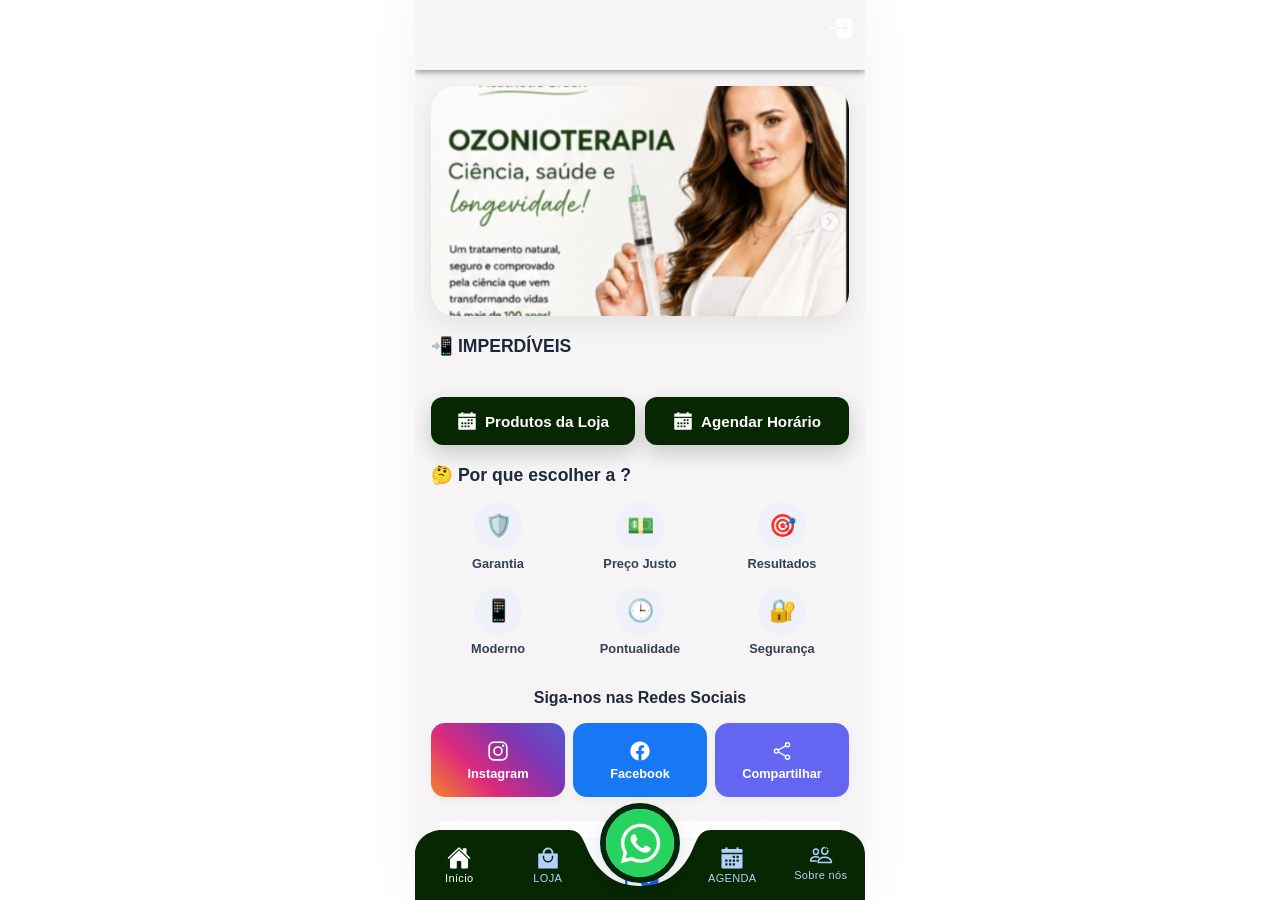
==== commit ac967c89: "Deploy Automático" ====
--- a/index.html
+++ b/index.html
@@ -4,7 +4,7 @@
     <meta charset="utf-8">
     <title>Aesthetic Green</title>
 
-    <base href="/aesthetic-deploy/">
+    <base href="./">
 
     <meta name="color-scheme" content="light dark">
     <meta name="viewport" content="viewport-fit=cover, width=device-width, initial-scale=1.0, minimum-scale=1.0, maximum-scale=1.0, user-scalable=no">
@@ -13,14 +13,16 @@
 
     <link rel="icon" type="image/png" href="assets/icon/favicon.png">
 
+    <meta name="referrer" content="strict-origin-when-cross-origin">
+
     <!-- add to homescreen for ios -->
     <meta name="mobile-web-app-capable" content="yes">
     <meta name="apple-mobile-web-app-status-bar-style" content="black">
     <link rel="manifest" href="manifest.webmanifest">
-  <style>:root{--ion-color-primary:#0054e9;--ion-color-primary-rgb:0, 84, 233;--ion-color-primary-contrast:#fff;--ion-color-primary-contrast-rgb:255, 255, 255;--ion-color-primary-shade:#004acd;--ion-color-primary-tint:#1a65eb;--ion-color-secondary:#0163aa;--ion-color-secondary-rgb:1, 99, 170;--ion-color-secondary-contrast:#fff;--ion-color-secondary-contrast-rgb:255, 255, 255;--ion-color-secondary-shade:#015796;--ion-color-secondary-tint:#1a73b3;--ion-color-tertiary:#6030ff;--ion-color-tertiary-rgb:96, 48, 255;--ion-color-tertiary-contrast:#fff;--ion-color-tertiary-contrast-rgb:255, 255, 255;--ion-color-tertiary-shade:#542ae0;--ion-color-tertiary-tint:#7045ff;--ion-color-success:#2dd55b;--ion-color-success-rgb:45, 213, 91;--ion-color-success-contrast:#000;--ion-color-success-contrast-rgb:0, 0, 0;--ion-color-success-shade:#28bb50;--ion-color-success-tint:#42d96b;--ion-color-warning:#ffc409;--ion-color-warning-rgb:255, 196, 9;--ion-color-warning-contrast:#000;--ion-color-warning-contrast-rgb:0, 0, 0;--ion-color-warning-shade:#e0ac08;--ion-color-warning-tint:#ffca22;--ion-color-danger:#c5000f;--ion-color-danger-rgb:197, 0, 15;--ion-color-danger-contrast:#fff;--ion-color-danger-contrast-rgb:255, 255, 255;--ion-color-danger-shade:#ad000d;--ion-color-danger-tint:#cb1a27;--ion-color-light:#f4f5f8;--ion-color-light-rgb:244, 245, 248;--ion-color-light-contrast:#000;--ion-color-light-contrast-rgb:0, 0, 0;--ion-color-light-shade:#d7d8da;--ion-color-light-tint:#f5f6f9;--ion-color-medium:#636469;--ion-color-medium-rgb:99, 100, 105;--ion-color-medium-contrast:#fff;--ion-color-medium-contrast-rgb:255, 255, 255;--ion-color-medium-shade:#57585c;--ion-color-medium-tint:#737478;--ion-color-dark:#222428;--ion-color-dark-rgb:34, 36, 40;--ion-color-dark-contrast:#fff;--ion-color-dark-contrast-rgb:255, 255, 255;--ion-color-dark-shade:#1e2023;--ion-color-dark-tint:#383a3e}html{--ion-dynamic-font:-apple-system-body;--ion-font-family:var(--ion-default-font)}body{background:var(--ion-background-color);color:var(--ion-text-color)}@supports (padding-top: 20px){html{--ion-safe-area-top:var(--ion-statusbar-padding)}}@supports (padding-top: env(safe-area-inset-top)){html{--ion-safe-area-top:var(--safe-area-inset-top, env(safe-area-inset-top));--ion-safe-area-bottom:var(--safe-area-inset-bottom, env(safe-area-inset-bottom));--ion-safe-area-left:var(--safe-area-inset-left, env(safe-area-inset-left));--ion-safe-area-right:var(--safe-area-inset-right, env(safe-area-inset-right))}}*{box-sizing:border-box;-webkit-tap-highlight-color:rgba(0,0,0,0);-webkit-tap-highlight-color:transparent;-webkit-touch-callout:none}html{width:100%;height:100%;-webkit-text-size-adjust:100%;text-size-adjust:100%}body{-moz-osx-font-smoothing:grayscale;-webkit-font-smoothing:antialiased;margin:0;padding:0;position:fixed;width:100%;max-width:100%;height:100%;max-height:100%;transform:translateZ(0);text-rendering:optimizeLegibility;overflow:hidden;touch-action:manipulation;-webkit-user-drag:none;-ms-content-zooming:none;word-wrap:break-word;overscroll-behavior-y:none;-webkit-text-size-adjust:none;text-size-adjust:none}html{font-family:var(--ion-font-family)}@supports (-webkit-touch-callout: none){html{font:var(--ion-dynamic-font, 16px var(--ion-font-family))}}@media(max-width:768px)and (orientation:landscape){html,body{position:fixed!important;top:0!important;left:0!important;width:100dvh!important;height:100vw!important;transform:rotate(-90deg)!important;transform-origin:top left!important;margin-top:100vw!important;overflow:hidden!important}}</style><link rel="stylesheet" href="styles-7ICZECL5.css" media="print" onload="this.media='all'"><noscript><link rel="stylesheet" href="styles-7ICZECL5.css"></noscript></head>
+  <style>:root{--ion-color-primary:#0054e9;--ion-color-primary-rgb:0, 84, 233;--ion-color-primary-contrast:#fff;--ion-color-primary-contrast-rgb:255, 255, 255;--ion-color-primary-shade:#004acd;--ion-color-primary-tint:#1a65eb;--ion-color-secondary:#0163aa;--ion-color-secondary-rgb:1, 99, 170;--ion-color-secondary-contrast:#fff;--ion-color-secondary-contrast-rgb:255, 255, 255;--ion-color-secondary-shade:#015796;--ion-color-secondary-tint:#1a73b3;--ion-color-tertiary:#6030ff;--ion-color-tertiary-rgb:96, 48, 255;--ion-color-tertiary-contrast:#fff;--ion-color-tertiary-contrast-rgb:255, 255, 255;--ion-color-tertiary-shade:#542ae0;--ion-color-tertiary-tint:#7045ff;--ion-color-success:#2dd55b;--ion-color-success-rgb:45, 213, 91;--ion-color-success-contrast:#000;--ion-color-success-contrast-rgb:0, 0, 0;--ion-color-success-shade:#28bb50;--ion-color-success-tint:#42d96b;--ion-color-warning:#ffc409;--ion-color-warning-rgb:255, 196, 9;--ion-color-warning-contrast:#000;--ion-color-warning-contrast-rgb:0, 0, 0;--ion-color-warning-shade:#e0ac08;--ion-color-warning-tint:#ffca22;--ion-color-danger:#c5000f;--ion-color-danger-rgb:197, 0, 15;--ion-color-danger-contrast:#fff;--ion-color-danger-contrast-rgb:255, 255, 255;--ion-color-danger-shade:#ad000d;--ion-color-danger-tint:#cb1a27;--ion-color-light:#f4f5f8;--ion-color-light-rgb:244, 245, 248;--ion-color-light-contrast:#000;--ion-color-light-contrast-rgb:0, 0, 0;--ion-color-light-shade:#d7d8da;--ion-color-light-tint:#f5f6f9;--ion-color-medium:#636469;--ion-color-medium-rgb:99, 100, 105;--ion-color-medium-contrast:#fff;--ion-color-medium-contrast-rgb:255, 255, 255;--ion-color-medium-shade:#57585c;--ion-color-medium-tint:#737478;--ion-color-dark:#222428;--ion-color-dark-rgb:34, 36, 40;--ion-color-dark-contrast:#fff;--ion-color-dark-contrast-rgb:255, 255, 255;--ion-color-dark-shade:#1e2023;--ion-color-dark-tint:#383a3e}html{--ion-dynamic-font:-apple-system-body;--ion-font-family:var(--ion-default-font)}body{background:var(--ion-background-color);color:var(--ion-text-color)}@supports (padding-top: 20px){html{--ion-safe-area-top:var(--ion-statusbar-padding)}}@supports (padding-top: env(safe-area-inset-top)){html{--ion-safe-area-top:var(--safe-area-inset-top, env(safe-area-inset-top));--ion-safe-area-bottom:var(--safe-area-inset-bottom, env(safe-area-inset-bottom));--ion-safe-area-left:var(--safe-area-inset-left, env(safe-area-inset-left));--ion-safe-area-right:var(--safe-area-inset-right, env(safe-area-inset-right))}}*{box-sizing:border-box;-webkit-tap-highlight-color:rgba(0,0,0,0);-webkit-tap-highlight-color:transparent;-webkit-touch-callout:none}html{width:100%;height:100%;-webkit-text-size-adjust:100%;text-size-adjust:100%}body{-moz-osx-font-smoothing:grayscale;-webkit-font-smoothing:antialiased;margin:0;padding:0;position:fixed;width:100%;max-width:100%;height:100%;max-height:100%;transform:translateZ(0);text-rendering:optimizeLegibility;overflow:hidden;touch-action:manipulation;-webkit-user-drag:none;-ms-content-zooming:none;word-wrap:break-word;overscroll-behavior-y:none;-webkit-text-size-adjust:none;text-size-adjust:none}html{font-family:var(--ion-font-family)}@supports (-webkit-touch-callout: none){html{font:var(--ion-dynamic-font, 16px var(--ion-font-family))}}:root{--TemadoApp:#062701;--CorbarraHome:#030f01}@media(max-width:768px)and (orientation:landscape){html,body{position:fixed!important;top:0!important;left:0!important;width:100dvh!important;height:100vw!important;transform:rotate(-90deg)!important;transform-origin:top left!important;margin-top:100vw!important;overflow:hidden!important}}</style><link rel="stylesheet" href="styles-4A6KKJKP.css" media="print" onload="this.media='all'"><noscript><link rel="stylesheet" href="styles-4A6KKJKP.css"></noscript></head>
 
   <body>
     <app-root></app-root>
     <noscript>Please enable JavaScript to continue using this application.</noscript>
-  <link rel="modulepreload" href="chunk-WYPBJ5AQ.js"><link rel="modulepreload" href="chunk-OM6J63AR.js"><link rel="modulepreload" href="chunk-F5TTOUAT.js"><link rel="modulepreload" href="chunk-GGUQN6LK.js"><link rel="modulepreload" href="chunk-3A2TMJPV.js"><link rel="modulepreload" href="chunk-7EGCU6HD.js"><link rel="modulepreload" href="chunk-3M6LL5MQ.js"><link rel="modulepreload" href="chunk-PZOK65Z2.js"><link rel="modulepreload" href="chunk-WFLV3EVL.js"><link rel="modulepreload" href="chunk-YUNOCBLG.js"><script src="polyfills-TDCRLYKL.js" type="module"></script><script src="main-3MLH33CW.js" type="module"></script></body>
+  <link rel="modulepreload" href="chunk-O6MNE24A.js"><link rel="modulepreload" href="chunk-QVRE4BEF.js"><link rel="modulepreload" href="chunk-VFLUV4HP.js"><link rel="modulepreload" href="chunk-WAYCNW4B.js"><link rel="modulepreload" href="chunk-NTNSVSI7.js"><link rel="modulepreload" href="chunk-UVI5E3LA.js"><link rel="modulepreload" href="chunk-GQUOFKUY.js"><link rel="modulepreload" href="chunk-3A2TMJPV.js"><link rel="modulepreload" href="chunk-S7T5AW7U.js"><link rel="modulepreload" href="chunk-J2X4NKYS.js"><script src="polyfills-TDCRLYKL.js" type="module"></script><script src="main-WTHPS7NJ.js" type="module"></script></body>
 </html>
--- a/styles-4A6KKJKP.css
+++ b/styles-4A6KKJKP.css
@@ -0,0 +1 @@
+@charset "UTF-8";:root{--ion-color-primary: #0054e9;--ion-color-primary-rgb: 0, 84, 233;--ion-color-primary-contrast: #fff;--ion-color-primary-contrast-rgb: 255, 255, 255;--ion-color-primary-shade: #004acd;--ion-color-primary-tint: #1a65eb;--ion-color-secondary: #0163aa;--ion-color-secondary-rgb: 1, 99, 170;--ion-color-secondary-contrast: #fff;--ion-color-secondary-contrast-rgb: 255, 255, 255;--ion-color-secondary-shade: #015796;--ion-color-secondary-tint: #1a73b3;--ion-color-tertiary: #6030ff;--ion-color-tertiary-rgb: 96, 48, 255;--ion-color-tertiary-contrast: #fff;--ion-color-tertiary-contrast-rgb: 255, 255, 255;--ion-color-tertiary-shade: #542ae0;--ion-color-tertiary-tint: #7045ff;--ion-color-success: #2dd55b;--ion-color-success-rgb: 45, 213, 91;--ion-color-success-contrast: #000;--ion-color-success-contrast-rgb: 0, 0, 0;--ion-color-success-shade: #28bb50;--ion-color-success-tint: #42d96b;--ion-color-warning: #ffc409;--ion-color-warning-rgb: 255, 196, 9;--ion-color-warning-contrast: #000;--ion-color-warning-contrast-rgb: 0, 0, 0;--ion-color-warning-shade: #e0ac08;--ion-color-warning-tint: #ffca22;--ion-color-danger: #c5000f;--ion-color-danger-rgb: 197, 0, 15;--ion-color-danger-contrast: #fff;--ion-color-danger-contrast-rgb: 255, 255, 255;--ion-color-danger-shade: #ad000d;--ion-color-danger-tint: #cb1a27;--ion-color-light: #f4f5f8;--ion-color-light-rgb: 244, 245, 248;--ion-color-light-contrast: #000;--ion-color-light-contrast-rgb: 0, 0, 0;--ion-color-light-shade: #d7d8da;--ion-color-light-tint: #f5f6f9;--ion-color-medium: #636469;--ion-color-medium-rgb: 99, 100, 105;--ion-color-medium-contrast: #fff;--ion-color-medium-contrast-rgb: 255, 255, 255;--ion-color-medium-shade: #57585c;--ion-color-medium-tint: #737478;--ion-color-dark: #222428;--ion-color-dark-rgb: 34, 36, 40;--ion-color-dark-contrast: #fff;--ion-color-dark-contrast-rgb: 255, 255, 255;--ion-color-dark-shade: #1e2023;--ion-color-dark-tint: #383a3e}html.ios{--ion-default-font: -apple-system, BlinkMacSystemFont, "Helvetica Neue", "Roboto", sans-serif}html.md{--ion-default-font: "Roboto", "Helvetica Neue", sans-serif}html{--ion-dynamic-font: -apple-system-body;--ion-font-family: var(--ion-default-font)}body{background:var(--ion-background-color);color:var(--ion-text-color)}body.backdrop-no-scroll{overflow:hidden}html.ios ion-modal.modal-card ion-header ion-toolbar:first-of-type,html.ios ion-modal.modal-sheet ion-header ion-toolbar:first-of-type,html.ios ion-modal ion-footer ion-toolbar:first-of-type,html.ios ion-footer.modal-footer-moving ion-toolbar:first-of-type{padding-top:6px}html.ios ion-modal.modal-card ion-header ion-toolbar:last-of-type,html.ios ion-modal.modal-sheet ion-header ion-toolbar:last-of-type{padding-bottom:6px}html.ios ion-modal ion-toolbar,html.ios .modal-footer-moving ion-toolbar{padding-right:calc(var(--ion-safe-area-right) + 8px);padding-left:calc(var(--ion-safe-area-left) + 8px)}@media screen and (min-width:768px){html.ios ion-modal.modal-card:first-of-type{--backdrop-opacity: .18}}ion-modal.modal-default.show-modal~ion-modal.modal-default{--backdrop-opacity: 0;--box-shadow: none}html.ios ion-modal.modal-card .ion-page{border-top-left-radius:var(--border-radius)}.ion-color-primary{--ion-color-base: var(--ion-color-primary, #0054e9) !important;--ion-color-base-rgb: var(--ion-color-primary-rgb, 0, 84, 233) !important;--ion-color-contrast: var(--ion-color-primary-contrast, #fff) !important;--ion-color-contrast-rgb: var(--ion-color-primary-contrast-rgb, 255, 255, 255) !important;--ion-color-shade: var(--ion-color-primary-shade, #004acd) !important;--ion-color-tint: var(--ion-color-primary-tint, #1a65eb) !important}.ion-color-secondary{--ion-color-base: var(--ion-color-secondary, #0163aa) !important;--ion-color-base-rgb: var(--ion-color-secondary-rgb, 1, 99, 170) !important;--ion-color-contrast: var(--ion-color-secondary-contrast, #fff) !important;--ion-color-contrast-rgb: var(--ion-color-secondary-contrast-rgb, 255, 255, 255) !important;--ion-color-shade: var(--ion-color-secondary-shade, #015796) !important;--ion-color-tint: var(--ion-color-secondary-tint, #1a73b3) !important}.ion-color-tertiary{--ion-color-base: var(--ion-color-tertiary, #6030ff) !important;--ion-color-base-rgb: var(--ion-color-tertiary-rgb, 96, 48, 255) !important;--ion-color-contrast: var(--ion-color-tertiary-contrast, #fff) !important;--ion-color-contrast-rgb: var(--ion-color-tertiary-contrast-rgb, 255, 255, 255) !important;--ion-color-shade: var(--ion-color-tertiary-shade, #542ae0) !important;--ion-color-tint: var(--ion-color-tertiary-tint, #7045ff) !important}.ion-color-success{--ion-color-base: var(--ion-color-success, #2dd55b) !important;--ion-color-base-rgb: var(--ion-color-success-rgb, 45, 213, 91) !important;--ion-color-contrast: var(--ion-color-success-contrast, #000) !important;--ion-color-contrast-rgb: var(--ion-color-success-contrast-rgb, 0, 0, 0) !important;--ion-color-shade: var(--ion-color-success-shade, #28bb50) !important;--ion-color-tint: var(--ion-color-success-tint, #42d96b) !important}.ion-color-warning{--ion-color-base: var(--ion-color-warning, #ffc409) !important;--ion-color-base-rgb: var(--ion-color-warning-rgb, 255, 196, 9) !important;--ion-color-contrast: var(--ion-color-warning-contrast, #000) !important;--ion-color-contrast-rgb: var(--ion-color-warning-contrast-rgb, 0, 0, 0) !important;--ion-color-shade: var(--ion-color-warning-shade, #e0ac08) !important;--ion-color-tint: var(--ion-color-warning-tint, #ffca22) !important}.ion-color-danger{--ion-color-base: var(--ion-color-danger, #c5000f) !important;--ion-color-base-rgb: var(--ion-color-danger-rgb, 197, 0, 15) !important;--ion-color-contrast: var(--ion-color-danger-contrast, #fff) !important;--ion-color-contrast-rgb: var(--ion-color-danger-contrast-rgb, 255, 255, 255) !important;--ion-color-shade: var(--ion-color-danger-shade, #ad000d) !important;--ion-color-tint: var(--ion-color-danger-tint, #cb1a27) !important}.ion-color-light{--ion-color-base: var(--ion-color-light, #f4f5f8) !important;--ion-color-base-rgb: var(--ion-color-light-rgb, 244, 245, 248) !important;--ion-color-contrast: var(--ion-color-light-contrast, #000) !important;--ion-color-contrast-rgb: var(--ion-color-light-contrast-rgb, 0, 0, 0) !important;--ion-color-shade: var(--ion-color-light-shade, #d7d8da) !important;--ion-color-tint: var(--ion-color-light-tint, #f5f6f9) !important}.ion-color-medium{--ion-color-base: var(--ion-color-medium, #636469) !important;--ion-color-base-rgb: var(--ion-color-medium-rgb, 99, 100, 105) !important;--ion-color-contrast: var(--ion-color-medium-contrast, #fff) !important;--ion-color-contrast-rgb: var(--ion-color-medium-contrast-rgb, 255, 255, 255) !important;--ion-color-shade: var(--ion-color-medium-shade, #57585c) !important;--ion-color-tint: var(--ion-color-medium-tint, #737478) !important}.ion-color-dark{--ion-color-base: var(--ion-color-dark, #222428) !important;--ion-color-base-rgb: var(--ion-color-dark-rgb, 34, 36, 40) !important;--ion-color-contrast: var(--ion-color-dark-contrast, #fff) !important;--ion-color-contrast-rgb: var(--ion-color-dark-contrast-rgb, 255, 255, 255) !important;--ion-color-shade: var(--ion-color-dark-shade, #1e2023) !important;--ion-color-tint: var(--ion-color-dark-tint, #383a3e) !important}.ion-page{inset:0;display:flex;position:absolute;flex-direction:column;justify-content:space-between;contain:layout size style;z-index:0}.ion-page.ion-page-overlay-passthrough{pointer-events:none}ion-modal>.ion-page{position:relative;contain:layout style;height:100%}.split-pane-visible>.ion-page.split-pane-main{position:relative}ion-route,ion-route-redirect,ion-router,ion-select-option,ion-nav-controller,ion-menu-controller,ion-action-sheet-controller,ion-alert-controller,ion-loading-controller,ion-modal-controller,ion-picker-controller,ion-popover-controller,ion-toast-controller,.ion-page-hidden{display:none!important}.ion-page-invisible{opacity:0}.can-go-back>ion-header ion-back-button{display:block}html.plt-ios.plt-hybrid,html.plt-ios.plt-pwa{--ion-statusbar-padding: 20px}@supports (padding-top: 20px){html{--ion-safe-area-top: var(--ion-statusbar-padding)}}@supports (padding-top: env(safe-area-inset-top)){html{--ion-safe-area-top: var(--safe-area-inset-top, env(safe-area-inset-top));--ion-safe-area-bottom: var(--safe-area-inset-bottom, env(safe-area-inset-bottom));--ion-safe-area-left: var(--safe-area-inset-left, env(safe-area-inset-left));--ion-safe-area-right: var(--safe-area-inset-right, env(safe-area-inset-right))}}ion-card.ion-color .ion-inherit-color,ion-card-header.ion-color .ion-inherit-color{color:inherit}.menu-content{transform:translateZ(0)}.menu-content-open{cursor:pointer;touch-action:manipulation;pointer-events:none;overflow-y:hidden}.menu-content-open ion-content{--overflow: hidden}.menu-content-open .ion-content-scroll-host{overflow:hidden}.ios .menu-content-reveal{box-shadow:-8px 0 42px #00000014}[dir=rtl].ios .menu-content-reveal{box-shadow:8px 0 42px #00000014}.md .menu-content-reveal,.md .menu-content-push{box-shadow:4px 0 16px #0000002e}ion-accordion-group.accordion-group-expand-inset>ion-accordion:first-of-type{border-top-left-radius:8px;border-top-right-radius:8px}ion-accordion-group.accordion-group-expand-inset>ion-accordion:last-of-type{border-bottom-left-radius:8px;border-bottom-right-radius:8px}ion-accordion-group>ion-accordion:last-of-type ion-item[slot=header]{--border-width: 0px}ion-accordion.accordion-animated>[slot=header] .ion-accordion-toggle-icon{transition:.3s transform cubic-bezier(.25,.8,.5,1)}@media(prefers-reduced-motion:reduce){ion-accordion .ion-accordion-toggle-icon{transition:none!important}}ion-accordion.accordion-expanding>[slot=header] .ion-accordion-toggle-icon,ion-accordion.accordion-expanded>[slot=header] .ion-accordion-toggle-icon{transform:rotate(180deg)}ion-accordion-group.accordion-group-expand-inset.md>ion-accordion.accordion-previous ion-item[slot=header]{--border-width: 0px;--inner-border-width: 0px}ion-accordion-group.accordion-group-expand-inset.md>ion-accordion.accordion-expanding:first-of-type,ion-accordion-group.accordion-group-expand-inset.md>ion-accordion.accordion-expanded:first-of-type{margin-top:0}ion-input input::-webkit-date-and-time-value{text-align:start}.ion-datetime-button-overlay{--width: fit-content;--height: fit-content}.ion-datetime-button-overlay ion-datetime.datetime-grid{width:320px;min-height:320px}[ion-last-focus],header[tabindex="-1"]:focus,[role=banner][tabindex="-1"]:focus,main[tabindex="-1"]:focus,[role=main][tabindex="-1"]:focus,h1[tabindex="-1"]:focus,[role=heading][aria-level="1"][tabindex="-1"]:focus{outline:none}.popover-viewport:has(>ion-content){overflow:hidden}@supports not selector(:has(> ion-content)){.popover-viewport{overflow:hidden}}audio,canvas,progress,video{vertical-align:baseline}audio:not([controls]){display:none;height:0}b,strong{font-weight:700}img{max-width:100%}hr{height:1px;border-width:0;box-sizing:content-box}pre{overflow:auto}code,kbd,pre,samp{font-family:monospace,monospace;font-size:1em}label,input,select,textarea{font-family:inherit;line-height:normal}textarea{overflow:auto;height:auto;font:inherit;color:inherit}textarea::placeholder{padding-left:2px}form,input,optgroup,select{margin:0;font:inherit;color:inherit}html input[type=button],input[type=reset],input[type=submit]{cursor:pointer;-webkit-appearance:button}a,a div,a span,a ion-icon,a ion-label,button,button div,button span,button ion-icon,button ion-label,.ion-tappable,[tappable],[tappable] div,[tappable] span,[tappable] ion-icon,[tappable] ion-label,input,textarea{touch-action:manipulation}a ion-label,button ion-label{pointer-events:none}button{padding:0;border:0;border-radius:0;font-family:inherit;font-style:inherit;font-variant:inherit;line-height:1;text-transform:none;cursor:pointer;-webkit-appearance:button}[tappable]{cursor:pointer}a[disabled],button[disabled],html input[disabled]{cursor:default}button::-moz-focus-inner,input::-moz-focus-inner{padding:0;border:0}input[type=number]::-webkit-inner-spin-button,input[type=number]::-webkit-outer-spin-button{height:auto}input[type=search]::-webkit-search-cancel-button,input[type=search]::-webkit-search-decoration{-webkit-appearance:none}table{border-collapse:collapse;border-spacing:0}td,th{padding:0}*{box-sizing:border-box;-webkit-tap-highlight-color:rgba(0,0,0,0);-webkit-tap-highlight-color:transparent;-webkit-touch-callout:none}html{width:100%;height:100%;-webkit-text-size-adjust:100%;text-size-adjust:100%}html.ion-ce body{display:block}html.plt-pwa{height:100vh}body{-moz-osx-font-smoothing:grayscale;-webkit-font-smoothing:antialiased;margin:0;padding:0;position:fixed;width:100%;max-width:100%;height:100%;max-height:100%;transform:translateZ(0);text-rendering:optimizeLegibility;overflow:hidden;touch-action:manipulation;-webkit-user-drag:none;-ms-content-zooming:none;word-wrap:break-word;overscroll-behavior-y:none;-webkit-text-size-adjust:none;text-size-adjust:none}html{font-family:var(--ion-font-family)}@supports (-webkit-touch-callout: none){html{font:var(--ion-dynamic-font, 16px var(--ion-font-family))}}a{background-color:transparent;color:var(--ion-color-primary, #0054e9)}h1,h2,h3,h4,h5,h6{margin-top:16px;margin-bottom:10px;font-weight:500;line-height:1.2}h1{margin-top:20px;font-size:1.625rem}h2{margin-top:18px;font-size:1.5rem}h3{font-size:1.375rem}h4{font-size:1.25rem}h5{font-size:1.125rem}h6{font-size:1rem}small{font-size:75%}sub,sup{position:relative;font-size:75%;line-height:0;vertical-align:baseline}sup{top:-.5em}sub{bottom:-.25em}.ion-hide,.ion-hide-up,.ion-hide-down{display:none!important}@media(min-width:576px){.ion-hide-sm-up{display:none!important}}@media(max-width:575.98px){.ion-hide-sm-down{display:none!important}}@media(min-width:768px){.ion-hide-md-up{display:none!important}}@media(max-width:767.98px){.ion-hide-md-down{display:none!important}}@media(min-width:992px){.ion-hide-lg-up{display:none!important}}@media(max-width:991.98px){.ion-hide-lg-down{display:none!important}}@media(min-width:1200px){.ion-hide-xl-up{display:none!important}}@media(max-width:1199.98px){.ion-hide-xl-down{display:none!important}}.ion-display-none{display:none!important}@media(min-width:576px){.ion-display-sm-none{display:none!important}}@media(min-width:768px){.ion-display-md-none{display:none!important}}@media(min-width:992px){.ion-display-lg-none{display:none!important}}@media(min-width:1200px){.ion-display-xl-none{display:none!important}}.ion-display-inline{display:inline!important}@media(min-width:576px){.ion-display-sm-inline{display:inline!important}}@media(min-width:768px){.ion-display-md-inline{display:inline!important}}@media(min-width:992px){.ion-display-lg-inline{display:inline!important}}@media(min-width:1200px){.ion-display-xl-inline{display:inline!important}}.ion-display-inline-block{display:inline-block!important}@media(min-width:576px){.ion-display-sm-inline-block{display:inline-block!important}}@media(min-width:768px){.ion-display-md-inline-block{display:inline-block!important}}@media(min-width:992px){.ion-display-lg-inline-block{display:inline-block!important}}@media(min-width:1200px){.ion-display-xl-inline-block{display:inline-block!important}}.ion-display-block{display:block!important}@media(min-width:576px){.ion-display-sm-block{display:block!important}}@media(min-width:768px){.ion-display-md-block{display:block!important}}@media(min-width:992px){.ion-display-lg-block{display:block!important}}@media(min-width:1200px){.ion-display-xl-block{display:block!important}}.ion-display-flex{display:flex!important}@media(min-width:576px){.ion-display-sm-flex{display:flex!important}}@media(min-width:768px){.ion-display-md-flex{display:flex!important}}@media(min-width:992px){.ion-display-lg-flex{display:flex!important}}@media(min-width:1200px){.ion-display-xl-flex{display:flex!important}}.ion-display-inline-flex{display:inline-flex!important}@media(min-width:576px){.ion-display-sm-inline-flex{display:inline-flex!important}}@media(min-width:768px){.ion-display-md-inline-flex{display:inline-flex!important}}@media(min-width:992px){.ion-display-lg-inline-flex{display:inline-flex!important}}@media(min-width:1200px){.ion-display-xl-inline-flex{display:inline-flex!important}}.ion-display-grid{display:grid!important}@media(min-width:576px){.ion-display-sm-grid{display:grid!important}}@media(min-width:768px){.ion-display-md-grid{display:grid!important}}@media(min-width:992px){.ion-display-lg-grid{display:grid!important}}@media(min-width:1200px){.ion-display-xl-grid{display:grid!important}}.ion-display-inline-grid{display:inline-grid!important}@media(min-width:576px){.ion-display-sm-inline-grid{display:inline-grid!important}}@media(min-width:768px){.ion-display-md-inline-grid{display:inline-grid!important}}@media(min-width:992px){.ion-display-lg-inline-grid{display:inline-grid!important}}@media(min-width:1200px){.ion-display-xl-inline-grid{display:inline-grid!important}}.ion-display-table{display:table!important}@media(min-width:576px){.ion-display-sm-table{display:table!important}}@media(min-width:768px){.ion-display-md-table{display:table!important}}@media(min-width:992px){.ion-display-lg-table{display:table!important}}@media(min-width:1200px){.ion-display-xl-table{display:table!important}}.ion-display-table-cell{display:table-cell!important}@media(min-width:576px){.ion-display-sm-table-cell{display:table-cell!important}}@media(min-width:768px){.ion-display-md-table-cell{display:table-cell!important}}@media(min-width:992px){.ion-display-lg-table-cell{display:table-cell!important}}@media(min-width:1200px){.ion-display-xl-table-cell{display:table-cell!important}}.ion-display-table-row{display:table-row!important}@media(min-width:576px){.ion-display-sm-table-row{display:table-row!important}}@media(min-width:768px){.ion-display-md-table-row{display:table-row!important}}@media(min-width:992px){.ion-display-lg-table-row{display:table-row!important}}@media(min-width:1200px){.ion-display-xl-table-row{display:table-row!important}}.ion-no-padding{--padding-start: 0;--padding-end: 0;--padding-top: 0;--padding-bottom: 0;padding:0}.ion-padding{--padding-start: var(--ion-padding, 16px);--padding-end: var(--ion-padding, 16px);--padding-top: var(--ion-padding, 16px);--padding-bottom: var(--ion-padding, 16px);-webkit-padding-start:var(--ion-padding, 16px);padding-inline-start:var(--ion-padding, 16px);-webkit-padding-end:var(--ion-padding, 16px);padding-inline-end:var(--ion-padding, 16px);padding-top:var(--ion-padding, 16px);padding-bottom:var(--ion-padding, 16px)}.ion-padding-top{--padding-top: var(--ion-padding, 16px);padding-top:var(--ion-padding, 16px)}.ion-padding-start{--padding-start: var(--ion-padding, 16px);-webkit-padding-start:var(--ion-padding, 16px);padding-inline-start:var(--ion-padding, 16px)}.ion-padding-end{--padding-end: var(--ion-padding, 16px);-webkit-padding-end:var(--ion-padding, 16px);padding-inline-end:var(--ion-padding, 16px)}.ion-padding-bottom{--padding-bottom: var(--ion-padding, 16px);padding-bottom:var(--ion-padding, 16px)}.ion-padding-vertical{--padding-top: var(--ion-padding, 16px);--padding-bottom: var(--ion-padding, 16px);padding-top:var(--ion-padding, 16px);padding-bottom:var(--ion-padding, 16px)}.ion-padding-horizontal{--padding-start: var(--ion-padding, 16px);--padding-end: var(--ion-padding, 16px);-webkit-padding-start:var(--ion-padding, 16px);padding-inline-start:var(--ion-padding, 16px);-webkit-padding-end:var(--ion-padding, 16px);padding-inline-end:var(--ion-padding, 16px)}.ion-no-margin{--margin-start: 0;--margin-end: 0;--margin-top: 0;--margin-bottom: 0;margin:0}.ion-margin{--margin-start: var(--ion-margin, 16px);--margin-end: var(--ion-margin, 16px);--margin-top: var(--ion-margin, 16px);--margin-bottom: var(--ion-margin, 16px);-webkit-margin-start:var(--ion-margin, 16px);margin-inline-start:var(--ion-margin, 16px);-webkit-margin-end:var(--ion-margin, 16px);margin-inline-end:var(--ion-margin, 16px);margin-top:var(--ion-margin, 16px);margin-bottom:var(--ion-margin, 16px)}.ion-margin-top{--margin-top: var(--ion-margin, 16px);margin-top:var(--ion-margin, 16px)}.ion-margin-start{--margin-start: var(--ion-margin, 16px);-webkit-margin-start:var(--ion-margin, 16px);margin-inline-start:var(--ion-margin, 16px)}.ion-margin-end{--margin-end: var(--ion-margin, 16px);-webkit-margin-end:var(--ion-margin, 16px);margin-inline-end:var(--ion-margin, 16px)}.ion-margin-bottom{--margin-bottom: var(--ion-margin, 16px);margin-bottom:var(--ion-margin, 16px)}.ion-margin-vertical{--margin-top: var(--ion-margin, 16px);--margin-bottom: var(--ion-margin, 16px);margin-top:var(--ion-margin, 16px);margin-bottom:var(--ion-margin, 16px)}.ion-margin-horizontal{--margin-start: var(--ion-margin, 16px);--margin-end: var(--ion-margin, 16px);-webkit-margin-start:var(--ion-margin, 16px);margin-inline-start:var(--ion-margin, 16px);-webkit-margin-end:var(--ion-margin, 16px);margin-inline-end:var(--ion-margin, 16px)}.ion-float-left{float:left!important}.ion-float-right{float:right!important}.ion-float-start{float:left!important}:host-context([dir=rtl]) .ion-float-start{float:right!important}[dir=rtl] .ion-float-start{float:right!important}@supports selector(:dir(rtl)){.ion-float-start:dir(rtl){float:right!important}}.ion-float-end{float:right!important}:host-context([dir=rtl]) .ion-float-end{float:left!important}[dir=rtl] .ion-float-end{float:left!important}@supports selector(:dir(rtl)){.ion-float-end:dir(rtl){float:left!important}}@media(min-width:576px){.ion-float-sm-left{float:left!important}.ion-float-sm-right{float:right!important}.ion-float-sm-start{float:left!important}:host-context([dir=rtl]) .ion-float-sm-start{float:right!important}[dir=rtl] .ion-float-sm-start{float:right!important}@supports selector(:dir(rtl)){.ion-float-sm-start:dir(rtl){float:right!important}}.ion-float-sm-end{float:right!important}:host-context([dir=rtl]) .ion-float-sm-end{float:left!important}[dir=rtl] .ion-float-sm-end{float:left!important}@supports selector(:dir(rtl)){.ion-float-sm-end:dir(rtl){float:left!important}}}@media(min-width:768px){.ion-float-md-left{float:left!important}.ion-float-md-right{float:right!important}.ion-float-md-start{float:left!important}:host-context([dir=rtl]) .ion-float-md-start{float:right!important}[dir=rtl] .ion-float-md-start{float:right!important}@supports selector(:dir(rtl)){.ion-float-md-start:dir(rtl){float:right!important}}.ion-float-md-end{float:right!important}:host-context([dir=rtl]) .ion-float-md-end{float:left!important}[dir=rtl] .ion-float-md-end{float:left!important}@supports selector(:dir(rtl)){.ion-float-md-end:dir(rtl){float:left!important}}}@media(min-width:992px){.ion-float-lg-left{float:left!important}.ion-float-lg-right{float:right!important}.ion-float-lg-start{float:left!important}:host-context([dir=rtl]) .ion-float-lg-start{float:right!important}[dir=rtl] .ion-float-lg-start{float:right!important}@supports selector(:dir(rtl)){.ion-float-lg-start:dir(rtl){float:right!important}}.ion-float-lg-end{float:right!important}:host-context([dir=rtl]) .ion-float-lg-end{float:left!important}[dir=rtl] .ion-float-lg-end{float:left!important}@supports selector(:dir(rtl)){.ion-float-lg-end:dir(rtl){float:left!important}}}@media(min-width:1200px){.ion-float-xl-left{float:left!important}.ion-float-xl-right{float:right!important}.ion-float-xl-start{float:left!important}:host-context([dir=rtl]) .ion-float-xl-start{float:right!important}[dir=rtl] .ion-float-xl-start{float:right!important}@supports selector(:dir(rtl)){.ion-float-xl-start:dir(rtl){float:right!important}}.ion-float-xl-end{float:right!important}:host-context([dir=rtl]) .ion-float-xl-end{float:left!important}[dir=rtl] .ion-float-xl-end{float:left!important}@supports selector(:dir(rtl)){.ion-float-xl-end:dir(rtl){float:left!important}}}.ion-text-center{text-align:center!important}.ion-text-justify{text-align:justify!important}.ion-text-start{text-align:start!important}.ion-text-end{text-align:end!important}.ion-text-left{text-align:left!important}.ion-text-right{text-align:right!important}.ion-text-nowrap{white-space:nowrap!important}.ion-text-wrap{white-space:normal!important}@media(min-width:576px){.ion-text-sm-center{text-align:center!important}.ion-text-sm-justify{text-align:justify!important}.ion-text-sm-start{text-align:start!important}.ion-text-sm-end{text-align:end!important}.ion-text-sm-left{text-align:left!important}.ion-text-sm-right{text-align:right!important}.ion-text-sm-nowrap{white-space:nowrap!important}.ion-text-sm-wrap{white-space:normal!important}}@media(min-width:768px){.ion-text-md-center{text-align:center!important}.ion-text-md-justify{text-align:justify!important}.ion-text-md-start{text-align:start!important}.ion-text-md-end{text-align:end!important}.ion-text-md-left{text-align:left!important}.ion-text-md-right{text-align:right!important}.ion-text-md-nowrap{white-space:nowrap!important}.ion-text-md-wrap{white-space:normal!important}}@media(min-width:992px){.ion-text-lg-center{text-align:center!important}.ion-text-lg-justify{text-align:justify!important}.ion-text-lg-start{text-align:start!important}.ion-text-lg-end{text-align:end!important}.ion-text-lg-left{text-align:left!important}.ion-text-lg-right{text-align:right!important}.ion-text-lg-nowrap{white-space:nowrap!important}.ion-text-lg-wrap{white-space:normal!important}}@media(min-width:1200px){.ion-text-xl-center{text-align:center!important}.ion-text-xl-justify{text-align:justify!important}.ion-text-xl-start{text-align:start!important}.ion-text-xl-end{text-align:end!important}.ion-text-xl-left{text-align:left!important}.ion-text-xl-right{text-align:right!important}.ion-text-xl-nowrap{white-space:nowrap!important}.ion-text-xl-wrap{white-space:normal!important}}.ion-text-uppercase{text-transform:uppercase!important}.ion-text-lowercase{text-transform:lowercase!important}.ion-text-capitalize{text-transform:capitalize!important}@media(min-width:576px){.ion-text-sm-uppercase{text-transform:uppercase!important}.ion-text-sm-lowercase{text-transform:lowercase!important}.ion-text-sm-capitalize{text-transform:capitalize!important}}@media(min-width:768px){.ion-text-md-uppercase{text-transform:uppercase!important}.ion-text-md-lowercase{text-transform:lowercase!important}.ion-text-md-capitalize{text-transform:capitalize!important}}@media(min-width:992px){.ion-text-lg-uppercase{text-transform:uppercase!important}.ion-text-lg-lowercase{text-transform:lowercase!important}.ion-text-lg-capitalize{text-transform:capitalize!important}}@media(min-width:1200px){.ion-text-xl-uppercase{text-transform:uppercase!important}.ion-text-xl-lowercase{text-transform:lowercase!important}.ion-text-xl-capitalize{text-transform:capitalize!important}}.ion-align-content-start{align-content:flex-start!important}.ion-align-content-end{align-content:flex-end!important}.ion-align-content-center{align-content:center!important}.ion-align-content-between{align-content:space-between!important}.ion-align-content-around{align-content:space-around!important}.ion-align-content-stretch{align-content:stretch!important}@media(min-width:576px){.ion-align-content-sm-start{align-content:flex-start!important}.ion-align-content-sm-end{align-content:flex-end!important}.ion-align-content-sm-center{align-content:center!important}.ion-align-content-sm-between{align-content:space-between!important}.ion-align-content-sm-around{align-content:space-around!important}.ion-align-content-sm-stretch{align-content:stretch!important}}@media(min-width:768px){.ion-align-content-md-start{align-content:flex-start!important}.ion-align-content-md-end{align-content:flex-end!important}.ion-align-content-md-center{align-content:center!important}.ion-align-content-md-between{align-content:space-between!important}.ion-align-content-md-around{align-content:space-around!important}.ion-align-content-md-stretch{align-content:stretch!important}}@media(min-width:992px){.ion-align-content-lg-start{align-content:flex-start!important}.ion-align-content-lg-end{align-content:flex-end!important}.ion-align-content-lg-center{align-content:center!important}.ion-align-content-lg-between{align-content:space-between!important}.ion-align-content-lg-around{align-content:space-around!important}.ion-align-content-lg-stretch{align-content:stretch!important}}@media(min-width:1200px){.ion-align-content-xl-start{align-content:flex-start!important}.ion-align-content-xl-end{align-content:flex-end!important}.ion-align-content-xl-center{align-content:center!important}.ion-align-content-xl-between{align-content:space-between!important}.ion-align-content-xl-around{align-content:space-around!important}.ion-align-content-xl-stretch{align-content:stretch!important}}.ion-align-items-start{align-items:start!important}.ion-align-items-end{align-items:end!important}.ion-align-items-center{align-items:center!important}.ion-align-items-stretch{align-items:stretch!important}.ion-align-items-baseline{align-items:baseline!important}@media(min-width:576px){.ion-align-items-sm-start{align-items:start!important}.ion-align-items-sm-end{align-items:end!important}.ion-align-items-sm-center{align-items:center!important}.ion-align-items-sm-stretch{align-items:stretch!important}.ion-align-items-sm-baseline{align-items:baseline!important}}@media(min-width:768px){.ion-align-items-md-start{align-items:start!important}.ion-align-items-md-end{align-items:end!important}.ion-align-items-md-center{align-items:center!important}.ion-align-items-md-stretch{align-items:stretch!important}.ion-align-items-md-baseline{align-items:baseline!important}}@media(min-width:992px){.ion-align-items-lg-start{align-items:start!important}.ion-align-items-lg-end{align-items:end!important}.ion-align-items-lg-center{align-items:center!important}.ion-align-items-lg-stretch{align-items:stretch!important}.ion-align-items-lg-baseline{align-items:baseline!important}}@media(min-width:1200px){.ion-align-items-xl-start{align-items:start!important}.ion-align-items-xl-end{align-items:end!important}.ion-align-items-xl-center{align-items:center!important}.ion-align-items-xl-stretch{align-items:stretch!important}.ion-align-items-xl-baseline{align-items:baseline!important}}.ion-align-self-start{align-self:start!important}.ion-align-self-end{align-self:end!important}.ion-align-self-center{align-self:center!important}.ion-align-self-stretch{align-self:stretch!important}.ion-align-self-baseline{align-self:baseline!important}.ion-align-self-auto{align-self:auto!important}@media(min-width:576px){.ion-align-self-sm-start{align-self:start!important}.ion-align-self-sm-end{align-self:end!important}.ion-align-self-sm-center{align-self:center!important}.ion-align-self-sm-stretch{align-self:stretch!important}.ion-align-self-sm-baseline{align-self:baseline!important}.ion-align-self-sm-auto{align-self:auto!important}}@media(min-width:768px){.ion-align-self-md-start{align-self:start!important}.ion-align-self-md-end{align-self:end!important}.ion-align-self-md-center{align-self:center!important}.ion-align-self-md-stretch{align-self:stretch!important}.ion-align-self-md-baseline{align-self:baseline!important}.ion-align-self-md-auto{align-self:auto!important}}@media(min-width:992px){.ion-align-self-lg-start{align-self:start!important}.ion-align-self-lg-end{align-self:end!important}.ion-align-self-lg-center{align-self:center!important}.ion-align-self-lg-stretch{align-self:stretch!important}.ion-align-self-lg-baseline{align-self:baseline!important}.ion-align-self-lg-auto{align-self:auto!important}}@media(min-width:1200px){.ion-align-self-xl-start{align-self:start!important}.ion-align-self-xl-end{align-self:end!important}.ion-align-self-xl-center{align-self:center!important}.ion-align-self-xl-stretch{align-self:stretch!important}.ion-align-self-xl-baseline{align-self:baseline!important}.ion-align-self-xl-auto{align-self:auto!important}}.ion-justify-content-start{justify-content:flex-start!important}.ion-justify-content-end{justify-content:flex-end!important}.ion-justify-content-center{justify-content:center!important}.ion-justify-content-between{justify-content:space-between!important}.ion-justify-content-around{justify-content:space-around!important}.ion-justify-content-evenly{justify-content:space-evenly!important}@media(min-width:576px){.ion-justify-content-sm-start{justify-content:flex-start!important}.ion-justify-content-sm-end{justify-content:flex-end!important}.ion-justify-content-sm-center{justify-content:center!important}.ion-justify-content-sm-between{justify-content:space-between!important}.ion-justify-content-sm-around{justify-content:space-around!important}.ion-justify-content-sm-evenly{justify-content:space-evenly!important}}@media(min-width:768px){.ion-justify-content-md-start{justify-content:flex-start!important}.ion-justify-content-md-end{justify-content:flex-end!important}.ion-justify-content-md-center{justify-content:center!important}.ion-justify-content-md-between{justify-content:space-between!important}.ion-justify-content-md-around{justify-content:space-around!important}.ion-justify-content-md-evenly{justify-content:space-evenly!important}}@media(min-width:992px){.ion-justify-content-lg-start{justify-content:flex-start!important}.ion-justify-content-lg-end{justify-content:flex-end!important}.ion-justify-content-lg-center{justify-content:center!important}.ion-justify-content-lg-between{justify-content:space-between!important}.ion-justify-content-lg-around{justify-content:space-around!important}.ion-justify-content-lg-evenly{justify-content:space-evenly!important}}@media(min-width:1200px){.ion-justify-content-xl-start{justify-content:flex-start!important}.ion-justify-content-xl-end{justify-content:flex-end!important}.ion-justify-content-xl-center{justify-content:center!important}.ion-justify-content-xl-between{justify-content:space-between!important}.ion-justify-content-xl-around{justify-content:space-around!important}.ion-justify-content-xl-evenly{justify-content:space-evenly!important}}.ion-flex-row{flex-direction:row!important}.ion-flex-row-reverse{flex-direction:row-reverse!important}.ion-flex-column{flex-direction:column!important}.ion-flex-column-reverse{flex-direction:column-reverse!important}@media(min-width:576px){.ion-flex-sm-row{flex-direction:row!important}.ion-flex-sm-row-reverse{flex-direction:row-reverse!important}.ion-flex-sm-column{flex-direction:column!important}.ion-flex-sm-column-reverse{flex-direction:column-reverse!important}}@media(min-width:768px){.ion-flex-md-row{flex-direction:row!important}.ion-flex-md-row-reverse{flex-direction:row-reverse!important}.ion-flex-md-column{flex-direction:column!important}.ion-flex-md-column-reverse{flex-direction:column-reverse!important}}@media(min-width:992px){.ion-flex-lg-row{flex-direction:row!important}.ion-flex-lg-row-reverse{flex-direction:row-reverse!important}.ion-flex-lg-column{flex-direction:column!important}.ion-flex-lg-column-reverse{flex-direction:column-reverse!important}}@media(min-width:1200px){.ion-flex-xl-row{flex-direction:row!important}.ion-flex-xl-row-reverse{flex-direction:row-reverse!important}.ion-flex-xl-column{flex-direction:column!important}.ion-flex-xl-column-reverse{flex-direction:column-reverse!important}}.ion-wrap{flex-wrap:wrap!important}.ion-nowrap{flex-wrap:nowrap!important}.ion-wrap-reverse{flex-wrap:wrap-reverse!important}.ion-flex-wrap{flex-wrap:wrap!important}.ion-flex-nowrap{flex-wrap:nowrap!important}.ion-flex-wrap-reverse{flex-wrap:wrap-reverse!important}@media(min-width:576px){.ion-flex-sm-wrap{flex-wrap:wrap!important}.ion-flex-sm-nowrap{flex-wrap:nowrap!important}.ion-flex-sm-wrap-reverse{flex-wrap:wrap-reverse!important}}@media(min-width:768px){.ion-flex-md-wrap{flex-wrap:wrap!important}.ion-flex-md-nowrap{flex-wrap:nowrap!important}.ion-flex-md-wrap-reverse{flex-wrap:wrap-reverse!important}}@media(min-width:992px){.ion-flex-lg-wrap{flex-wrap:wrap!important}.ion-flex-lg-nowrap{flex-wrap:nowrap!important}.ion-flex-lg-wrap-reverse{flex-wrap:wrap-reverse!important}}@media(min-width:1200px){.ion-flex-xl-wrap{flex-wrap:wrap!important}.ion-flex-xl-nowrap{flex-wrap:nowrap!important}.ion-flex-xl-wrap-reverse{flex-wrap:wrap-reverse!important}}.ion-flex-1{flex:1!important}.ion-flex-auto{flex:auto!important}.ion-flex-initial{flex:initial!important}.ion-flex-none{flex:none!important}@media(min-width:576px){.ion-flex-sm-1{flex:1!important}.ion-flex-sm-auto{flex:auto!important}.ion-flex-sm-initial{flex:initial!important}.ion-flex-sm-none{flex:none!important}}@media(min-width:768px){.ion-flex-md-1{flex:1!important}.ion-flex-md-auto{flex:auto!important}.ion-flex-md-initial{flex:initial!important}.ion-flex-md-none{flex:none!important}}@media(min-width:992px){.ion-flex-lg-1{flex:1!important}.ion-flex-lg-auto{flex:auto!important}.ion-flex-lg-initial{flex:initial!important}.ion-flex-lg-none{flex:none!important}}@media(min-width:1200px){.ion-flex-xl-1{flex:1!important}.ion-flex-xl-auto{flex:auto!important}.ion-flex-xl-initial{flex:initial!important}.ion-flex-xl-none{flex:none!important}}.ion-flex-grow-0{flex-grow:0!important}.ion-flex-grow-1{flex-grow:1!important}.ion-flex-shrink-0{flex-shrink:0!important}.ion-flex-shrink-1{flex-shrink:1!important}@media(min-width:576px){.ion-flex-sm-grow-0{flex-grow:0!important}.ion-flex-sm-grow-1{flex-grow:1!important}.ion-flex-sm-shrink-0{flex-shrink:0!important}.ion-flex-sm-shrink-1{flex-shrink:1!important}}@media(min-width:768px){.ion-flex-md-grow-0{flex-grow:0!important}.ion-flex-md-grow-1{flex-grow:1!important}.ion-flex-md-shrink-0{flex-shrink:0!important}.ion-flex-md-shrink-1{flex-shrink:1!important}}@media(min-width:992px){.ion-flex-lg-grow-0{flex-grow:0!important}.ion-flex-lg-grow-1{flex-grow:1!important}.ion-flex-lg-shrink-0{flex-shrink:0!important}.ion-flex-lg-shrink-1{flex-shrink:1!important}}@media(min-width:1200px){.ion-flex-xl-grow-0{flex-grow:0!important}.ion-flex-xl-grow-1{flex-grow:1!important}.ion-flex-xl-shrink-0{flex-shrink:0!important}.ion-flex-xl-shrink-1{flex-shrink:1!important}}.ion-order-first{order:-1!important}.ion-order-0{order:0!important}.ion-order-1{order:1!important}.ion-order-2{order:2!important}.ion-order-3{order:3!important}.ion-order-4{order:4!important}.ion-order-5{order:5!important}.ion-order-6{order:6!important}.ion-order-7{order:7!important}.ion-order-8{order:8!important}.ion-order-9{order:9!important}.ion-order-10{order:10!important}.ion-order-11{order:11!important}.ion-order-12{order:12!important}.ion-order-last{order:13!important}@media(min-width:576px){.ion-order-sm-first{order:-1!important}.ion-order-sm-0{order:0!important}.ion-order-sm-1{order:1!important}.ion-order-sm-2{order:2!important}.ion-order-sm-3{order:3!important}.ion-order-sm-4{order:4!important}.ion-order-sm-5{order:5!important}.ion-order-sm-6{order:6!important}.ion-order-sm-7{order:7!important}.ion-order-sm-8{order:8!important}.ion-order-sm-9{order:9!important}.ion-order-sm-10{order:10!important}.ion-order-sm-11{order:11!important}.ion-order-sm-12{order:12!important}.ion-order-sm-last{order:13!important}}@media(min-width:768px){.ion-order-md-first{order:-1!important}.ion-order-md-0{order:0!important}.ion-order-md-1{order:1!important}.ion-order-md-2{order:2!important}.ion-order-md-3{order:3!important}.ion-order-md-4{order:4!important}.ion-order-md-5{order:5!important}.ion-order-md-6{order:6!important}.ion-order-md-7{order:7!important}.ion-order-md-8{order:8!important}.ion-order-md-9{order:9!important}.ion-order-md-10{order:10!important}.ion-order-md-11{order:11!important}.ion-order-md-12{order:12!important}.ion-order-md-last{order:13!important}}@media(min-width:992px){.ion-order-lg-first{order:-1!important}.ion-order-lg-0{order:0!important}.ion-order-lg-1{order:1!important}.ion-order-lg-2{order:2!important}.ion-order-lg-3{order:3!important}.ion-order-lg-4{order:4!important}.ion-order-lg-5{order:5!important}.ion-order-lg-6{order:6!important}.ion-order-lg-7{order:7!important}.ion-order-lg-8{order:8!important}.ion-order-lg-9{order:9!important}.ion-order-lg-10{order:10!important}.ion-order-lg-11{order:11!important}.ion-order-lg-12{order:12!important}.ion-order-lg-last{order:13!important}}@media(min-width:1200px){.ion-order-xl-first{order:-1!important}.ion-order-xl-0{order:0!important}.ion-order-xl-1{order:1!important}.ion-order-xl-2{order:2!important}.ion-order-xl-3{order:3!important}.ion-order-xl-4{order:4!important}.ion-order-xl-5{order:5!important}.ion-order-xl-6{order:6!important}.ion-order-xl-7{order:7!important}.ion-order-xl-8{order:8!important}.ion-order-xl-9{order:9!important}.ion-order-xl-10{order:10!important}.ion-order-xl-11{order:11!important}.ion-order-xl-12{order:12!important}.ion-order-xl-last{order:13!important}}:root{--TemadoApp: #062701;--CorbarraHome: #030f01}.swal2-container{display:flex!important;align-items:center!important;justify-content:center!important;height:100vh!important;width:100vw!important;z-index:99999!important}.swal2-popup{display:block!important;margin:auto!important}.minha-janela-bg{background-color:#101012!important;border:2px solid red;border-radius:15px}.janela-SystMobile{background-color:#fff!important;border:2px solid blue;border-radius:15px}.meu-titulo-cor{color:#fff!important;font-family:Arial,sans-serif;font-size:22px}.mtitulo-SystMobile{color:#000!important;font-family:Arial,sans-serif;font-size:22px}.meu-texto-cor{color:#ccc!important;font-size:16px;text-align:justify}.texto-SystMobile{color:#000!important;font-size:16px;text-align:justify}.meu-botao-fechar,.botao-cadastrar{background-color:#fff!important;color:#000!important;padding:10px 30px;border-radius:5px;border:2px solid red!important;font-weight:700;cursor:pointer;outline:none!important;box-shadow:none!important;transition:none!important}.botao-fechar-SystMobile{background-color:#bbaf05!important;color:#fff!important;padding:10px;border-radius:5px;border:none!important;font-weight:700;cursor:pointer;outline:none!important;box-shadow:none!important;transition:none!important;margin:0 4px}.botao-cancel-SystMobile{background-color:#07133b!important;color:#fff!important;padding:10px;border-radius:5px;border:none!important;font-weight:700;cursor:pointer;outline:none!important;box-shadow:none!important;transition:none!important;margin:0 4px}.botao-WhatsApp{background-color:#27d35f!important;color:#fff!important;padding:10px;border-radius:5px;border:none!important;font-weight:700;cursor:pointer;outline:none!important;box-shadow:none!important;transition:none!important;margin:0 4px}.botao-orcamento{background-color:#00f!important;color:#fff!important;padding:10px 20px;border-radius:5px;border:none!important;font-weight:700;cursor:pointer;outline:none!important;margin-left:8px;box-shadow:none!important;transition:none!important}.btn-icon{vertical-align:middle;margin-right:5px;color:#fff;font-size:1.2em}.botao-saiba-mais,.botao-fechar{background-color:#000!important;color:#fff!important;padding:10px 30px;border-radius:5px;border:2px solid white!important;font-weight:700;cursor:pointer;outline:none!important;box-shadow:none!important;transition:none!important}.meu-botao-confirmar:focus,.meu-botao-confirmar:active{outline:none!important}.minha-imagem-centralizada{display:block!important;margin-left:auto!important;margin-right:auto!important;margin-top:20px;margin-bottom:10px;object-fit:contain}@media(max-width:768px)and (orientation:landscape){html,body,ion-app{position:fixed!important;top:0!important;left:0!important;width:100dvh!important;height:100vw!important;transform:rotate(-90deg)!important;transform-origin:top left!important;margin-top:100vw!important;overflow:hidden!important}}.alert-senha-toggle .alert-input[type=password],.alert-senha-toggle .alert-input-wrapper input[inputmode=text]{padding-right:40px!important;background-image:url("data:image/svg+xml,%3Csvg xmlns='http://w3.org' viewBox='0 0 512 512'%3E%3Cpath fill='none' stroke='%23666' stroke-linecap='round' stroke-linejoin='round' stroke-width='32' d='M256 128c-81.82 0-144.5 43.14-192 128 47.5 84.86 110.18 128 192 128s144.5-43.14 192-128c-47.5-84.86-110.18-128-192-128z'/%3E%3Ccircle cx='256' cy='256' r='64' fill='none' stroke='%23666' stroke-miterlimit='10' stroke-width='32'/%3E%3C/svg%3E")!important;background-repeat:no-repeat!important;background-position:calc(100% - 10px) center!important;background-size:22px!important}.alert-senha-toggle input::-ms-reveal,.alert-senha-toggle input::-webkit-contacts-auto-fill-button{cursor:pointer}.alert-senha-custom .btn-toggle-senha-alert{position:absolute;right:5px;bottom:4px;background:transparent;border:none;font-size:1.2rem;cursor:pointer;z-index:10;padding:5px;outline:none}.alert-senha-custom #input-senha-alert{padding-right:35px!important}.alert-senha-custom .alert-input-wrapper{position:relative!important}.alert-senha-custom .btn-toggle-senha-alert{position:absolute;right:12px;top:50%;transform:translateY(-50%);background:transparent;border:none;font-size:1.3rem;cursor:pointer;z-index:10;display:inline-flex;align-items:center;justify-content:center;padding:0;margin:0;outline:none}.alert-senha-custom .emoji-cortado{position:relative;display:inline-flex;align-items:center;justify-content:center}.alert-senha-custom .emoji-cortado:after{content:"";position:absolute;top:48%;left:50%;width:95%;height:3px;background-color:#000;border-radius:2px;transform:translate(-50%,-50%) rotate(50deg);transform-origin:center;box-shadow:0 0 2px #0006}
--- a/styles-4A6KKJKP.css
+++ b/styles-4A6KKJKP.css
@@ -0,0 +1 @@
+@charset "UTF-8";:root{--ion-color-primary: #0054e9;--ion-color-primary-rgb: 0, 84, 233;--ion-color-primary-contrast: #fff;--ion-color-primary-contrast-rgb: 255, 255, 255;--ion-color-primary-shade: #004acd;--ion-color-primary-tint: #1a65eb;--ion-color-secondary: #0163aa;--ion-color-secondary-rgb: 1, 99, 170;--ion-color-secondary-contrast: #fff;--ion-color-secondary-contrast-rgb: 255, 255, 255;--ion-color-secondary-shade: #015796;--ion-color-secondary-tint: #1a73b3;--ion-color-tertiary: #6030ff;--ion-color-tertiary-rgb: 96, 48, 255;--ion-color-tertiary-contrast: #fff;--ion-color-tertiary-contrast-rgb: 255, 255, 255;--ion-color-tertiary-shade: #542ae0;--ion-color-tertiary-tint: #7045ff;--ion-color-success: #2dd55b;--ion-color-success-rgb: 45, 213, 91;--ion-color-success-contrast: #000;--ion-color-success-contrast-rgb: 0, 0, 0;--ion-color-success-shade: #28bb50;--ion-color-success-tint: #42d96b;--ion-color-warning: #ffc409;--ion-color-warning-rgb: 255, 196, 9;--ion-color-warning-contrast: #000;--ion-color-warning-contrast-rgb: 0, 0, 0;--ion-color-warning-shade: #e0ac08;--ion-color-warning-tint: #ffca22;--ion-color-danger: #c5000f;--ion-color-danger-rgb: 197, 0, 15;--ion-color-danger-contrast: #fff;--ion-color-danger-contrast-rgb: 255, 255, 255;--ion-color-danger-shade: #ad000d;--ion-color-danger-tint: #cb1a27;--ion-color-light: #f4f5f8;--ion-color-light-rgb: 244, 245, 248;--ion-color-light-contrast: #000;--ion-color-light-contrast-rgb: 0, 0, 0;--ion-color-light-shade: #d7d8da;--ion-color-light-tint: #f5f6f9;--ion-color-medium: #636469;--ion-color-medium-rgb: 99, 100, 105;--ion-color-medium-contrast: #fff;--ion-color-medium-contrast-rgb: 255, 255, 255;--ion-color-medium-shade: #57585c;--ion-color-medium-tint: #737478;--ion-color-dark: #222428;--ion-color-dark-rgb: 34, 36, 40;--ion-color-dark-contrast: #fff;--ion-color-dark-contrast-rgb: 255, 255, 255;--ion-color-dark-shade: #1e2023;--ion-color-dark-tint: #383a3e}html.ios{--ion-default-font: -apple-system, BlinkMacSystemFont, "Helvetica Neue", "Roboto", sans-serif}html.md{--ion-default-font: "Roboto", "Helvetica Neue", sans-serif}html{--ion-dynamic-font: -apple-system-body;--ion-font-family: var(--ion-default-font)}body{background:var(--ion-background-color);color:var(--ion-text-color)}body.backdrop-no-scroll{overflow:hidden}html.ios ion-modal.modal-card ion-header ion-toolbar:first-of-type,html.ios ion-modal.modal-sheet ion-header ion-toolbar:first-of-type,html.ios ion-modal ion-footer ion-toolbar:first-of-type,html.ios ion-footer.modal-footer-moving ion-toolbar:first-of-type{padding-top:6px}html.ios ion-modal.modal-card ion-header ion-toolbar:last-of-type,html.ios ion-modal.modal-sheet ion-header ion-toolbar:last-of-type{padding-bottom:6px}html.ios ion-modal ion-toolbar,html.ios .modal-footer-moving ion-toolbar{padding-right:calc(var(--ion-safe-area-right) + 8px);padding-left:calc(var(--ion-safe-area-left) + 8px)}@media screen and (min-width:768px){html.ios ion-modal.modal-card:first-of-type{--backdrop-opacity: .18}}ion-modal.modal-default.show-modal~ion-modal.modal-default{--backdrop-opacity: 0;--box-shadow: none}html.ios ion-modal.modal-card .ion-page{border-top-left-radius:var(--border-radius)}.ion-color-primary{--ion-color-base: var(--ion-color-primary, #0054e9) !important;--ion-color-base-rgb: var(--ion-color-primary-rgb, 0, 84, 233) !important;--ion-color-contrast: var(--ion-color-primary-contrast, #fff) !important;--ion-color-contrast-rgb: var(--ion-color-primary-contrast-rgb, 255, 255, 255) !important;--ion-color-shade: var(--ion-color-primary-shade, #004acd) !important;--ion-color-tint: var(--ion-color-primary-tint, #1a65eb) !important}.ion-color-secondary{--ion-color-base: var(--ion-color-secondary, #0163aa) !important;--ion-color-base-rgb: var(--ion-color-secondary-rgb, 1, 99, 170) !important;--ion-color-contrast: var(--ion-color-secondary-contrast, #fff) !important;--ion-color-contrast-rgb: var(--ion-color-secondary-contrast-rgb, 255, 255, 255) !important;--ion-color-shade: var(--ion-color-secondary-shade, #015796) !important;--ion-color-tint: var(--ion-color-secondary-tint, #1a73b3) !important}.ion-color-tertiary{--ion-color-base: var(--ion-color-tertiary, #6030ff) !important;--ion-color-base-rgb: var(--ion-color-tertiary-rgb, 96, 48, 255) !important;--ion-color-contrast: var(--ion-color-tertiary-contrast, #fff) !important;--ion-color-contrast-rgb: var(--ion-color-tertiary-contrast-rgb, 255, 255, 255) !important;--ion-color-shade: var(--ion-color-tertiary-shade, #542ae0) !important;--ion-color-tint: var(--ion-color-tertiary-tint, #7045ff) !important}.ion-color-success{--ion-color-base: var(--ion-color-success, #2dd55b) !important;--ion-color-base-rgb: var(--ion-color-success-rgb, 45, 213, 91) !important;--ion-color-contrast: var(--ion-color-success-contrast, #000) !important;--ion-color-contrast-rgb: var(--ion-color-success-contrast-rgb, 0, 0, 0) !important;--ion-color-shade: var(--ion-color-success-shade, #28bb50) !important;--ion-color-tint: var(--ion-color-success-tint, #42d96b) !important}.ion-color-warning{--ion-color-base: var(--ion-color-warning, #ffc409) !important;--ion-color-base-rgb: var(--ion-color-warning-rgb, 255, 196, 9) !important;--ion-color-contrast: var(--ion-color-warning-contrast, #000) !important;--ion-color-contrast-rgb: var(--ion-color-warning-contrast-rgb, 0, 0, 0) !important;--ion-color-shade: var(--ion-color-warning-shade, #e0ac08) !important;--ion-color-tint: var(--ion-color-warning-tint, #ffca22) !important}.ion-color-danger{--ion-color-base: var(--ion-color-danger, #c5000f) !important;--ion-color-base-rgb: var(--ion-color-danger-rgb, 197, 0, 15) !important;--ion-color-contrast: var(--ion-color-danger-contrast, #fff) !important;--ion-color-contrast-rgb: var(--ion-color-danger-contrast-rgb, 255, 255, 255) !important;--ion-color-shade: var(--ion-color-danger-shade, #ad000d) !important;--ion-color-tint: var(--ion-color-danger-tint, #cb1a27) !important}.ion-color-light{--ion-color-base: var(--ion-color-light, #f4f5f8) !important;--ion-color-base-rgb: var(--ion-color-light-rgb, 244, 245, 248) !important;--ion-color-contrast: var(--ion-color-light-contrast, #000) !important;--ion-color-contrast-rgb: var(--ion-color-light-contrast-rgb, 0, 0, 0) !important;--ion-color-shade: var(--ion-color-light-shade, #d7d8da) !important;--ion-color-tint: var(--ion-color-light-tint, #f5f6f9) !important}.ion-color-medium{--ion-color-base: var(--ion-color-medium, #636469) !important;--ion-color-base-rgb: var(--ion-color-medium-rgb, 99, 100, 105) !important;--ion-color-contrast: var(--ion-color-medium-contrast, #fff) !important;--ion-color-contrast-rgb: var(--ion-color-medium-contrast-rgb, 255, 255, 255) !important;--ion-color-shade: var(--ion-color-medium-shade, #57585c) !important;--ion-color-tint: var(--ion-color-medium-tint, #737478) !important}.ion-color-dark{--ion-color-base: var(--ion-color-dark, #222428) !important;--ion-color-base-rgb: var(--ion-color-dark-rgb, 34, 36, 40) !important;--ion-color-contrast: var(--ion-color-dark-contrast, #fff) !important;--ion-color-contrast-rgb: var(--ion-color-dark-contrast-rgb, 255, 255, 255) !important;--ion-color-shade: var(--ion-color-dark-shade, #1e2023) !important;--ion-color-tint: var(--ion-color-dark-tint, #383a3e) !important}.ion-page{inset:0;display:flex;position:absolute;flex-direction:column;justify-content:space-between;contain:layout size style;z-index:0}.ion-page.ion-page-overlay-passthrough{pointer-events:none}ion-modal>.ion-page{position:relative;contain:layout style;height:100%}.split-pane-visible>.ion-page.split-pane-main{position:relative}ion-route,ion-route-redirect,ion-router,ion-select-option,ion-nav-controller,ion-menu-controller,ion-action-sheet-controller,ion-alert-controller,ion-loading-controller,ion-modal-controller,ion-picker-controller,ion-popover-controller,ion-toast-controller,.ion-page-hidden{display:none!important}.ion-page-invisible{opacity:0}.can-go-back>ion-header ion-back-button{display:block}html.plt-ios.plt-hybrid,html.plt-ios.plt-pwa{--ion-statusbar-padding: 20px}@supports (padding-top: 20px){html{--ion-safe-area-top: var(--ion-statusbar-padding)}}@supports (padding-top: env(safe-area-inset-top)){html{--ion-safe-area-top: var(--safe-area-inset-top, env(safe-area-inset-top));--ion-safe-area-bottom: var(--safe-area-inset-bottom, env(safe-area-inset-bottom));--ion-safe-area-left: var(--safe-area-inset-left, env(safe-area-inset-left));--ion-safe-area-right: var(--safe-area-inset-right, env(safe-area-inset-right))}}ion-card.ion-color .ion-inherit-color,ion-card-header.ion-color .ion-inherit-color{color:inherit}.menu-content{transform:translateZ(0)}.menu-content-open{cursor:pointer;touch-action:manipulation;pointer-events:none;overflow-y:hidden}.menu-content-open ion-content{--overflow: hidden}.menu-content-open .ion-content-scroll-host{overflow:hidden}.ios .menu-content-reveal{box-shadow:-8px 0 42px #00000014}[dir=rtl].ios .menu-content-reveal{box-shadow:8px 0 42px #00000014}.md .menu-content-reveal,.md .menu-content-push{box-shadow:4px 0 16px #0000002e}ion-accordion-group.accordion-group-expand-inset>ion-accordion:first-of-type{border-top-left-radius:8px;border-top-right-radius:8px}ion-accordion-group.accordion-group-expand-inset>ion-accordion:last-of-type{border-bottom-left-radius:8px;border-bottom-right-radius:8px}ion-accordion-group>ion-accordion:last-of-type ion-item[slot=header]{--border-width: 0px}ion-accordion.accordion-animated>[slot=header] .ion-accordion-toggle-icon{transition:.3s transform cubic-bezier(.25,.8,.5,1)}@media(prefers-reduced-motion:reduce){ion-accordion .ion-accordion-toggle-icon{transition:none!important}}ion-accordion.accordion-expanding>[slot=header] .ion-accordion-toggle-icon,ion-accordion.accordion-expanded>[slot=header] .ion-accordion-toggle-icon{transform:rotate(180deg)}ion-accordion-group.accordion-group-expand-inset.md>ion-accordion.accordion-previous ion-item[slot=header]{--border-width: 0px;--inner-border-width: 0px}ion-accordion-group.accordion-group-expand-inset.md>ion-accordion.accordion-expanding:first-of-type,ion-accordion-group.accordion-group-expand-inset.md>ion-accordion.accordion-expanded:first-of-type{margin-top:0}ion-input input::-webkit-date-and-time-value{text-align:start}.ion-datetime-button-overlay{--width: fit-content;--height: fit-content}.ion-datetime-button-overlay ion-datetime.datetime-grid{width:320px;min-height:320px}[ion-last-focus],header[tabindex="-1"]:focus,[role=banner][tabindex="-1"]:focus,main[tabindex="-1"]:focus,[role=main][tabindex="-1"]:focus,h1[tabindex="-1"]:focus,[role=heading][aria-level="1"][tabindex="-1"]:focus{outline:none}.popover-viewport:has(>ion-content){overflow:hidden}@supports not selector(:has(> ion-content)){.popover-viewport{overflow:hidden}}audio,canvas,progress,video{vertical-align:baseline}audio:not([controls]){display:none;height:0}b,strong{font-weight:700}img{max-width:100%}hr{height:1px;border-width:0;box-sizing:content-box}pre{overflow:auto}code,kbd,pre,samp{font-family:monospace,monospace;font-size:1em}label,input,select,textarea{font-family:inherit;line-height:normal}textarea{overflow:auto;height:auto;font:inherit;color:inherit}textarea::placeholder{padding-left:2px}form,input,optgroup,select{margin:0;font:inherit;color:inherit}html input[type=button],input[type=reset],input[type=submit]{cursor:pointer;-webkit-appearance:button}a,a div,a span,a ion-icon,a ion-label,button,button div,button span,button ion-icon,button ion-label,.ion-tappable,[tappable],[tappable] div,[tappable] span,[tappable] ion-icon,[tappable] ion-label,input,textarea{touch-action:manipulation}a ion-label,button ion-label{pointer-events:none}button{padding:0;border:0;border-radius:0;font-family:inherit;font-style:inherit;font-variant:inherit;line-height:1;text-transform:none;cursor:pointer;-webkit-appearance:button}[tappable]{cursor:pointer}a[disabled],button[disabled],html input[disabled]{cursor:default}button::-moz-focus-inner,input::-moz-focus-inner{padding:0;border:0}input[type=number]::-webkit-inner-spin-button,input[type=number]::-webkit-outer-spin-button{height:auto}input[type=search]::-webkit-search-cancel-button,input[type=search]::-webkit-search-decoration{-webkit-appearance:none}table{border-collapse:collapse;border-spacing:0}td,th{padding:0}*{box-sizing:border-box;-webkit-tap-highlight-color:rgba(0,0,0,0);-webkit-tap-highlight-color:transparent;-webkit-touch-callout:none}html{width:100%;height:100%;-webkit-text-size-adjust:100%;text-size-adjust:100%}html.ion-ce body{display:block}html.plt-pwa{height:100vh}body{-moz-osx-font-smoothing:grayscale;-webkit-font-smoothing:antialiased;margin:0;padding:0;position:fixed;width:100%;max-width:100%;height:100%;max-height:100%;transform:translateZ(0);text-rendering:optimizeLegibility;overflow:hidden;touch-action:manipulation;-webkit-user-drag:none;-ms-content-zooming:none;word-wrap:break-word;overscroll-behavior-y:none;-webkit-text-size-adjust:none;text-size-adjust:none}html{font-family:var(--ion-font-family)}@supports (-webkit-touch-callout: none){html{font:var(--ion-dynamic-font, 16px var(--ion-font-family))}}a{background-color:transparent;color:var(--ion-color-primary, #0054e9)}h1,h2,h3,h4,h5,h6{margin-top:16px;margin-bottom:10px;font-weight:500;line-height:1.2}h1{margin-top:20px;font-size:1.625rem}h2{margin-top:18px;font-size:1.5rem}h3{font-size:1.375rem}h4{font-size:1.25rem}h5{font-size:1.125rem}h6{font-size:1rem}small{font-size:75%}sub,sup{position:relative;font-size:75%;line-height:0;vertical-align:baseline}sup{top:-.5em}sub{bottom:-.25em}.ion-hide,.ion-hide-up,.ion-hide-down{display:none!important}@media(min-width:576px){.ion-hide-sm-up{display:none!important}}@media(max-width:575.98px){.ion-hide-sm-down{display:none!important}}@media(min-width:768px){.ion-hide-md-up{display:none!important}}@media(max-width:767.98px){.ion-hide-md-down{display:none!important}}@media(min-width:992px){.ion-hide-lg-up{display:none!important}}@media(max-width:991.98px){.ion-hide-lg-down{display:none!important}}@media(min-width:1200px){.ion-hide-xl-up{display:none!important}}@media(max-width:1199.98px){.ion-hide-xl-down{display:none!important}}.ion-display-none{display:none!important}@media(min-width:576px){.ion-display-sm-none{display:none!important}}@media(min-width:768px){.ion-display-md-none{display:none!important}}@media(min-width:992px){.ion-display-lg-none{display:none!important}}@media(min-width:1200px){.ion-display-xl-none{display:none!important}}.ion-display-inline{display:inline!important}@media(min-width:576px){.ion-display-sm-inline{display:inline!important}}@media(min-width:768px){.ion-display-md-inline{display:inline!important}}@media(min-width:992px){.ion-display-lg-inline{display:inline!important}}@media(min-width:1200px){.ion-display-xl-inline{display:inline!important}}.ion-display-inline-block{display:inline-block!important}@media(min-width:576px){.ion-display-sm-inline-block{display:inline-block!important}}@media(min-width:768px){.ion-display-md-inline-block{display:inline-block!important}}@media(min-width:992px){.ion-display-lg-inline-block{display:inline-block!important}}@media(min-width:1200px){.ion-display-xl-inline-block{display:inline-block!important}}.ion-display-block{display:block!important}@media(min-width:576px){.ion-display-sm-block{display:block!important}}@media(min-width:768px){.ion-display-md-block{display:block!important}}@media(min-width:992px){.ion-display-lg-block{display:block!important}}@media(min-width:1200px){.ion-display-xl-block{display:block!important}}.ion-display-flex{display:flex!important}@media(min-width:576px){.ion-display-sm-flex{display:flex!important}}@media(min-width:768px){.ion-display-md-flex{display:flex!important}}@media(min-width:992px){.ion-display-lg-flex{display:flex!important}}@media(min-width:1200px){.ion-display-xl-flex{display:flex!important}}.ion-display-inline-flex{display:inline-flex!important}@media(min-width:576px){.ion-display-sm-inline-flex{display:inline-flex!important}}@media(min-width:768px){.ion-display-md-inline-flex{display:inline-flex!important}}@media(min-width:992px){.ion-display-lg-inline-flex{display:inline-flex!important}}@media(min-width:1200px){.ion-display-xl-inline-flex{display:inline-flex!important}}.ion-display-grid{display:grid!important}@media(min-width:576px){.ion-display-sm-grid{display:grid!important}}@media(min-width:768px){.ion-display-md-grid{display:grid!important}}@media(min-width:992px){.ion-display-lg-grid{display:grid!important}}@media(min-width:1200px){.ion-display-xl-grid{display:grid!important}}.ion-display-inline-grid{display:inline-grid!important}@media(min-width:576px){.ion-display-sm-inline-grid{display:inline-grid!important}}@media(min-width:768px){.ion-display-md-inline-grid{display:inline-grid!important}}@media(min-width:992px){.ion-display-lg-inline-grid{display:inline-grid!important}}@media(min-width:1200px){.ion-display-xl-inline-grid{display:inline-grid!important}}.ion-display-table{display:table!important}@media(min-width:576px){.ion-display-sm-table{display:table!important}}@media(min-width:768px){.ion-display-md-table{display:table!important}}@media(min-width:992px){.ion-display-lg-table{display:table!important}}@media(min-width:1200px){.ion-display-xl-table{display:table!important}}.ion-display-table-cell{display:table-cell!important}@media(min-width:576px){.ion-display-sm-table-cell{display:table-cell!important}}@media(min-width:768px){.ion-display-md-table-cell{display:table-cell!important}}@media(min-width:992px){.ion-display-lg-table-cell{display:table-cell!important}}@media(min-width:1200px){.ion-display-xl-table-cell{display:table-cell!important}}.ion-display-table-row{display:table-row!important}@media(min-width:576px){.ion-display-sm-table-row{display:table-row!important}}@media(min-width:768px){.ion-display-md-table-row{display:table-row!important}}@media(min-width:992px){.ion-display-lg-table-row{display:table-row!important}}@media(min-width:1200px){.ion-display-xl-table-row{display:table-row!important}}.ion-no-padding{--padding-start: 0;--padding-end: 0;--padding-top: 0;--padding-bottom: 0;padding:0}.ion-padding{--padding-start: var(--ion-padding, 16px);--padding-end: var(--ion-padding, 16px);--padding-top: var(--ion-padding, 16px);--padding-bottom: var(--ion-padding, 16px);-webkit-padding-start:var(--ion-padding, 16px);padding-inline-start:var(--ion-padding, 16px);-webkit-padding-end:var(--ion-padding, 16px);padding-inline-end:var(--ion-padding, 16px);padding-top:var(--ion-padding, 16px);padding-bottom:var(--ion-padding, 16px)}.ion-padding-top{--padding-top: var(--ion-padding, 16px);padding-top:var(--ion-padding, 16px)}.ion-padding-start{--padding-start: var(--ion-padding, 16px);-webkit-padding-start:var(--ion-padding, 16px);padding-inline-start:var(--ion-padding, 16px)}.ion-padding-end{--padding-end: var(--ion-padding, 16px);-webkit-padding-end:var(--ion-padding, 16px);padding-inline-end:var(--ion-padding, 16px)}.ion-padding-bottom{--padding-bottom: var(--ion-padding, 16px);padding-bottom:var(--ion-padding, 16px)}.ion-padding-vertical{--padding-top: var(--ion-padding, 16px);--padding-bottom: var(--ion-padding, 16px);padding-top:var(--ion-padding, 16px);padding-bottom:var(--ion-padding, 16px)}.ion-padding-horizontal{--padding-start: var(--ion-padding, 16px);--padding-end: var(--ion-padding, 16px);-webkit-padding-start:var(--ion-padding, 16px);padding-inline-start:var(--ion-padding, 16px);-webkit-padding-end:var(--ion-padding, 16px);padding-inline-end:var(--ion-padding, 16px)}.ion-no-margin{--margin-start: 0;--margin-end: 0;--margin-top: 0;--margin-bottom: 0;margin:0}.ion-margin{--margin-start: var(--ion-margin, 16px);--margin-end: var(--ion-margin, 16px);--margin-top: var(--ion-margin, 16px);--margin-bottom: var(--ion-margin, 16px);-webkit-margin-start:var(--ion-margin, 16px);margin-inline-start:var(--ion-margin, 16px);-webkit-margin-end:var(--ion-margin, 16px);margin-inline-end:var(--ion-margin, 16px);margin-top:var(--ion-margin, 16px);margin-bottom:var(--ion-margin, 16px)}.ion-margin-top{--margin-top: var(--ion-margin, 16px);margin-top:var(--ion-margin, 16px)}.ion-margin-start{--margin-start: var(--ion-margin, 16px);-webkit-margin-start:var(--ion-margin, 16px);margin-inline-start:var(--ion-margin, 16px)}.ion-margin-end{--margin-end: var(--ion-margin, 16px);-webkit-margin-end:var(--ion-margin, 16px);margin-inline-end:var(--ion-margin, 16px)}.ion-margin-bottom{--margin-bottom: var(--ion-margin, 16px);margin-bottom:var(--ion-margin, 16px)}.ion-margin-vertical{--margin-top: var(--ion-margin, 16px);--margin-bottom: var(--ion-margin, 16px);margin-top:var(--ion-margin, 16px);margin-bottom:var(--ion-margin, 16px)}.ion-margin-horizontal{--margin-start: var(--ion-margin, 16px);--margin-end: var(--ion-margin, 16px);-webkit-margin-start:var(--ion-margin, 16px);margin-inline-start:var(--ion-margin, 16px);-webkit-margin-end:var(--ion-margin, 16px);margin-inline-end:var(--ion-margin, 16px)}.ion-float-left{float:left!important}.ion-float-right{float:right!important}.ion-float-start{float:left!important}:host-context([dir=rtl]) .ion-float-start{float:right!important}[dir=rtl] .ion-float-start{float:right!important}@supports selector(:dir(rtl)){.ion-float-start:dir(rtl){float:right!important}}.ion-float-end{float:right!important}:host-context([dir=rtl]) .ion-float-end{float:left!important}[dir=rtl] .ion-float-end{float:left!important}@supports selector(:dir(rtl)){.ion-float-end:dir(rtl){float:left!important}}@media(min-width:576px){.ion-float-sm-left{float:left!important}.ion-float-sm-right{float:right!important}.ion-float-sm-start{float:left!important}:host-context([dir=rtl]) .ion-float-sm-start{float:right!important}[dir=rtl] .ion-float-sm-start{float:right!important}@supports selector(:dir(rtl)){.ion-float-sm-start:dir(rtl){float:right!important}}.ion-float-sm-end{float:right!important}:host-context([dir=rtl]) .ion-float-sm-end{float:left!important}[dir=rtl] .ion-float-sm-end{float:left!important}@supports selector(:dir(rtl)){.ion-float-sm-end:dir(rtl){float:left!important}}}@media(min-width:768px){.ion-float-md-left{float:left!important}.ion-float-md-right{float:right!important}.ion-float-md-start{float:left!important}:host-context([dir=rtl]) .ion-float-md-start{float:right!important}[dir=rtl] .ion-float-md-start{float:right!important}@supports selector(:dir(rtl)){.ion-float-md-start:dir(rtl){float:right!important}}.ion-float-md-end{float:right!important}:host-context([dir=rtl]) .ion-float-md-end{float:left!important}[dir=rtl] .ion-float-md-end{float:left!important}@supports selector(:dir(rtl)){.ion-float-md-end:dir(rtl){float:left!important}}}@media(min-width:992px){.ion-float-lg-left{float:left!important}.ion-float-lg-right{float:right!important}.ion-float-lg-start{float:left!important}:host-context([dir=rtl]) .ion-float-lg-start{float:right!important}[dir=rtl] .ion-float-lg-start{float:right!important}@supports selector(:dir(rtl)){.ion-float-lg-start:dir(rtl){float:right!important}}.ion-float-lg-end{float:right!important}:host-context([dir=rtl]) .ion-float-lg-end{float:left!important}[dir=rtl] .ion-float-lg-end{float:left!important}@supports selector(:dir(rtl)){.ion-float-lg-end:dir(rtl){float:left!important}}}@media(min-width:1200px){.ion-float-xl-left{float:left!important}.ion-float-xl-right{float:right!important}.ion-float-xl-start{float:left!important}:host-context([dir=rtl]) .ion-float-xl-start{float:right!important}[dir=rtl] .ion-float-xl-start{float:right!important}@supports selector(:dir(rtl)){.ion-float-xl-start:dir(rtl){float:right!important}}.ion-float-xl-end{float:right!important}:host-context([dir=rtl]) .ion-float-xl-end{float:left!important}[dir=rtl] .ion-float-xl-end{float:left!important}@supports selector(:dir(rtl)){.ion-float-xl-end:dir(rtl){float:left!important}}}.ion-text-center{text-align:center!important}.ion-text-justify{text-align:justify!important}.ion-text-start{text-align:start!important}.ion-text-end{text-align:end!important}.ion-text-left{text-align:left!important}.ion-text-right{text-align:right!important}.ion-text-nowrap{white-space:nowrap!important}.ion-text-wrap{white-space:normal!important}@media(min-width:576px){.ion-text-sm-center{text-align:center!important}.ion-text-sm-justify{text-align:justify!important}.ion-text-sm-start{text-align:start!important}.ion-text-sm-end{text-align:end!important}.ion-text-sm-left{text-align:left!important}.ion-text-sm-right{text-align:right!important}.ion-text-sm-nowrap{white-space:nowrap!important}.ion-text-sm-wrap{white-space:normal!important}}@media(min-width:768px){.ion-text-md-center{text-align:center!important}.ion-text-md-justify{text-align:justify!important}.ion-text-md-start{text-align:start!important}.ion-text-md-end{text-align:end!important}.ion-text-md-left{text-align:left!important}.ion-text-md-right{text-align:right!important}.ion-text-md-nowrap{white-space:nowrap!important}.ion-text-md-wrap{white-space:normal!important}}@media(min-width:992px){.ion-text-lg-center{text-align:center!important}.ion-text-lg-justify{text-align:justify!important}.ion-text-lg-start{text-align:start!important}.ion-text-lg-end{text-align:end!important}.ion-text-lg-left{text-align:left!important}.ion-text-lg-right{text-align:right!important}.ion-text-lg-nowrap{white-space:nowrap!important}.ion-text-lg-wrap{white-space:normal!important}}@media(min-width:1200px){.ion-text-xl-center{text-align:center!important}.ion-text-xl-justify{text-align:justify!important}.ion-text-xl-start{text-align:start!important}.ion-text-xl-end{text-align:end!important}.ion-text-xl-left{text-align:left!important}.ion-text-xl-right{text-align:right!important}.ion-text-xl-nowrap{white-space:nowrap!important}.ion-text-xl-wrap{white-space:normal!important}}.ion-text-uppercase{text-transform:uppercase!important}.ion-text-lowercase{text-transform:lowercase!important}.ion-text-capitalize{text-transform:capitalize!important}@media(min-width:576px){.ion-text-sm-uppercase{text-transform:uppercase!important}.ion-text-sm-lowercase{text-transform:lowercase!important}.ion-text-sm-capitalize{text-transform:capitalize!important}}@media(min-width:768px){.ion-text-md-uppercase{text-transform:uppercase!important}.ion-text-md-lowercase{text-transform:lowercase!important}.ion-text-md-capitalize{text-transform:capitalize!important}}@media(min-width:992px){.ion-text-lg-uppercase{text-transform:uppercase!important}.ion-text-lg-lowercase{text-transform:lowercase!important}.ion-text-lg-capitalize{text-transform:capitalize!important}}@media(min-width:1200px){.ion-text-xl-uppercase{text-transform:uppercase!important}.ion-text-xl-lowercase{text-transform:lowercase!important}.ion-text-xl-capitalize{text-transform:capitalize!important}}.ion-align-content-start{align-content:flex-start!important}.ion-align-content-end{align-content:flex-end!important}.ion-align-content-center{align-content:center!important}.ion-align-content-between{align-content:space-between!important}.ion-align-content-around{align-content:space-around!important}.ion-align-content-stretch{align-content:stretch!important}@media(min-width:576px){.ion-align-content-sm-start{align-content:flex-start!important}.ion-align-content-sm-end{align-content:flex-end!important}.ion-align-content-sm-center{align-content:center!important}.ion-align-content-sm-between{align-content:space-between!important}.ion-align-content-sm-around{align-content:space-around!important}.ion-align-content-sm-stretch{align-content:stretch!important}}@media(min-width:768px){.ion-align-content-md-start{align-content:flex-start!important}.ion-align-content-md-end{align-content:flex-end!important}.ion-align-content-md-center{align-content:center!important}.ion-align-content-md-between{align-content:space-between!important}.ion-align-content-md-around{align-content:space-around!important}.ion-align-content-md-stretch{align-content:stretch!important}}@media(min-width:992px){.ion-align-content-lg-start{align-content:flex-start!important}.ion-align-content-lg-end{align-content:flex-end!important}.ion-align-content-lg-center{align-content:center!important}.ion-align-content-lg-between{align-content:space-between!important}.ion-align-content-lg-around{align-content:space-around!important}.ion-align-content-lg-stretch{align-content:stretch!important}}@media(min-width:1200px){.ion-align-content-xl-start{align-content:flex-start!important}.ion-align-content-xl-end{align-content:flex-end!important}.ion-align-content-xl-center{align-content:center!important}.ion-align-content-xl-between{align-content:space-between!important}.ion-align-content-xl-around{align-content:space-around!important}.ion-align-content-xl-stretch{align-content:stretch!important}}.ion-align-items-start{align-items:start!important}.ion-align-items-end{align-items:end!important}.ion-align-items-center{align-items:center!important}.ion-align-items-stretch{align-items:stretch!important}.ion-align-items-baseline{align-items:baseline!important}@media(min-width:576px){.ion-align-items-sm-start{align-items:start!important}.ion-align-items-sm-end{align-items:end!important}.ion-align-items-sm-center{align-items:center!important}.ion-align-items-sm-stretch{align-items:stretch!important}.ion-align-items-sm-baseline{align-items:baseline!important}}@media(min-width:768px){.ion-align-items-md-start{align-items:start!important}.ion-align-items-md-end{align-items:end!important}.ion-align-items-md-center{align-items:center!important}.ion-align-items-md-stretch{align-items:stretch!important}.ion-align-items-md-baseline{align-items:baseline!important}}@media(min-width:992px){.ion-align-items-lg-start{align-items:start!important}.ion-align-items-lg-end{align-items:end!important}.ion-align-items-lg-center{align-items:center!important}.ion-align-items-lg-stretch{align-items:stretch!important}.ion-align-items-lg-baseline{align-items:baseline!important}}@media(min-width:1200px){.ion-align-items-xl-start{align-items:start!important}.ion-align-items-xl-end{align-items:end!important}.ion-align-items-xl-center{align-items:center!important}.ion-align-items-xl-stretch{align-items:stretch!important}.ion-align-items-xl-baseline{align-items:baseline!important}}.ion-align-self-start{align-self:start!important}.ion-align-self-end{align-self:end!important}.ion-align-self-center{align-self:center!important}.ion-align-self-stretch{align-self:stretch!important}.ion-align-self-baseline{align-self:baseline!important}.ion-align-self-auto{align-self:auto!important}@media(min-width:576px){.ion-align-self-sm-start{align-self:start!important}.ion-align-self-sm-end{align-self:end!important}.ion-align-self-sm-center{align-self:center!important}.ion-align-self-sm-stretch{align-self:stretch!important}.ion-align-self-sm-baseline{align-self:baseline!important}.ion-align-self-sm-auto{align-self:auto!important}}@media(min-width:768px){.ion-align-self-md-start{align-self:start!important}.ion-align-self-md-end{align-self:end!important}.ion-align-self-md-center{align-self:center!important}.ion-align-self-md-stretch{align-self:stretch!important}.ion-align-self-md-baseline{align-self:baseline!important}.ion-align-self-md-auto{align-self:auto!important}}@media(min-width:992px){.ion-align-self-lg-start{align-self:start!important}.ion-align-self-lg-end{align-self:end!important}.ion-align-self-lg-center{align-self:center!important}.ion-align-self-lg-stretch{align-self:stretch!important}.ion-align-self-lg-baseline{align-self:baseline!important}.ion-align-self-lg-auto{align-self:auto!important}}@media(min-width:1200px){.ion-align-self-xl-start{align-self:start!important}.ion-align-self-xl-end{align-self:end!important}.ion-align-self-xl-center{align-self:center!important}.ion-align-self-xl-stretch{align-self:stretch!important}.ion-align-self-xl-baseline{align-self:baseline!important}.ion-align-self-xl-auto{align-self:auto!important}}.ion-justify-content-start{justify-content:flex-start!important}.ion-justify-content-end{justify-content:flex-end!important}.ion-justify-content-center{justify-content:center!important}.ion-justify-content-between{justify-content:space-between!important}.ion-justify-content-around{justify-content:space-around!important}.ion-justify-content-evenly{justify-content:space-evenly!important}@media(min-width:576px){.ion-justify-content-sm-start{justify-content:flex-start!important}.ion-justify-content-sm-end{justify-content:flex-end!important}.ion-justify-content-sm-center{justify-content:center!important}.ion-justify-content-sm-between{justify-content:space-between!important}.ion-justify-content-sm-around{justify-content:space-around!important}.ion-justify-content-sm-evenly{justify-content:space-evenly!important}}@media(min-width:768px){.ion-justify-content-md-start{justify-content:flex-start!important}.ion-justify-content-md-end{justify-content:flex-end!important}.ion-justify-content-md-center{justify-content:center!important}.ion-justify-content-md-between{justify-content:space-between!important}.ion-justify-content-md-around{justify-content:space-around!important}.ion-justify-content-md-evenly{justify-content:space-evenly!important}}@media(min-width:992px){.ion-justify-content-lg-start{justify-content:flex-start!important}.ion-justify-content-lg-end{justify-content:flex-end!important}.ion-justify-content-lg-center{justify-content:center!important}.ion-justify-content-lg-between{justify-content:space-between!important}.ion-justify-content-lg-around{justify-content:space-around!important}.ion-justify-content-lg-evenly{justify-content:space-evenly!important}}@media(min-width:1200px){.ion-justify-content-xl-start{justify-content:flex-start!important}.ion-justify-content-xl-end{justify-content:flex-end!important}.ion-justify-content-xl-center{justify-content:center!important}.ion-justify-content-xl-between{justify-content:space-between!important}.ion-justify-content-xl-around{justify-content:space-around!important}.ion-justify-content-xl-evenly{justify-content:space-evenly!important}}.ion-flex-row{flex-direction:row!important}.ion-flex-row-reverse{flex-direction:row-reverse!important}.ion-flex-column{flex-direction:column!important}.ion-flex-column-reverse{flex-direction:column-reverse!important}@media(min-width:576px){.ion-flex-sm-row{flex-direction:row!important}.ion-flex-sm-row-reverse{flex-direction:row-reverse!important}.ion-flex-sm-column{flex-direction:column!important}.ion-flex-sm-column-reverse{flex-direction:column-reverse!important}}@media(min-width:768px){.ion-flex-md-row{flex-direction:row!important}.ion-flex-md-row-reverse{flex-direction:row-reverse!important}.ion-flex-md-column{flex-direction:column!important}.ion-flex-md-column-reverse{flex-direction:column-reverse!important}}@media(min-width:992px){.ion-flex-lg-row{flex-direction:row!important}.ion-flex-lg-row-reverse{flex-direction:row-reverse!important}.ion-flex-lg-column{flex-direction:column!important}.ion-flex-lg-column-reverse{flex-direction:column-reverse!important}}@media(min-width:1200px){.ion-flex-xl-row{flex-direction:row!important}.ion-flex-xl-row-reverse{flex-direction:row-reverse!important}.ion-flex-xl-column{flex-direction:column!important}.ion-flex-xl-column-reverse{flex-direction:column-reverse!important}}.ion-wrap{flex-wrap:wrap!important}.ion-nowrap{flex-wrap:nowrap!important}.ion-wrap-reverse{flex-wrap:wrap-reverse!important}.ion-flex-wrap{flex-wrap:wrap!important}.ion-flex-nowrap{flex-wrap:nowrap!important}.ion-flex-wrap-reverse{flex-wrap:wrap-reverse!important}@media(min-width:576px){.ion-flex-sm-wrap{flex-wrap:wrap!important}.ion-flex-sm-nowrap{flex-wrap:nowrap!important}.ion-flex-sm-wrap-reverse{flex-wrap:wrap-reverse!important}}@media(min-width:768px){.ion-flex-md-wrap{flex-wrap:wrap!important}.ion-flex-md-nowrap{flex-wrap:nowrap!important}.ion-flex-md-wrap-reverse{flex-wrap:wrap-reverse!important}}@media(min-width:992px){.ion-flex-lg-wrap{flex-wrap:wrap!important}.ion-flex-lg-nowrap{flex-wrap:nowrap!important}.ion-flex-lg-wrap-reverse{flex-wrap:wrap-reverse!important}}@media(min-width:1200px){.ion-flex-xl-wrap{flex-wrap:wrap!important}.ion-flex-xl-nowrap{flex-wrap:nowrap!important}.ion-flex-xl-wrap-reverse{flex-wrap:wrap-reverse!important}}.ion-flex-1{flex:1!important}.ion-flex-auto{flex:auto!important}.ion-flex-initial{flex:initial!important}.ion-flex-none{flex:none!important}@media(min-width:576px){.ion-flex-sm-1{flex:1!important}.ion-flex-sm-auto{flex:auto!important}.ion-flex-sm-initial{flex:initial!important}.ion-flex-sm-none{flex:none!important}}@media(min-width:768px){.ion-flex-md-1{flex:1!important}.ion-flex-md-auto{flex:auto!important}.ion-flex-md-initial{flex:initial!important}.ion-flex-md-none{flex:none!important}}@media(min-width:992px){.ion-flex-lg-1{flex:1!important}.ion-flex-lg-auto{flex:auto!important}.ion-flex-lg-initial{flex:initial!important}.ion-flex-lg-none{flex:none!important}}@media(min-width:1200px){.ion-flex-xl-1{flex:1!important}.ion-flex-xl-auto{flex:auto!important}.ion-flex-xl-initial{flex:initial!important}.ion-flex-xl-none{flex:none!important}}.ion-flex-grow-0{flex-grow:0!important}.ion-flex-grow-1{flex-grow:1!important}.ion-flex-shrink-0{flex-shrink:0!important}.ion-flex-shrink-1{flex-shrink:1!important}@media(min-width:576px){.ion-flex-sm-grow-0{flex-grow:0!important}.ion-flex-sm-grow-1{flex-grow:1!important}.ion-flex-sm-shrink-0{flex-shrink:0!important}.ion-flex-sm-shrink-1{flex-shrink:1!important}}@media(min-width:768px){.ion-flex-md-grow-0{flex-grow:0!important}.ion-flex-md-grow-1{flex-grow:1!important}.ion-flex-md-shrink-0{flex-shrink:0!important}.ion-flex-md-shrink-1{flex-shrink:1!important}}@media(min-width:992px){.ion-flex-lg-grow-0{flex-grow:0!important}.ion-flex-lg-grow-1{flex-grow:1!important}.ion-flex-lg-shrink-0{flex-shrink:0!important}.ion-flex-lg-shrink-1{flex-shrink:1!important}}@media(min-width:1200px){.ion-flex-xl-grow-0{flex-grow:0!important}.ion-flex-xl-grow-1{flex-grow:1!important}.ion-flex-xl-shrink-0{flex-shrink:0!important}.ion-flex-xl-shrink-1{flex-shrink:1!important}}.ion-order-first{order:-1!important}.ion-order-0{order:0!important}.ion-order-1{order:1!important}.ion-order-2{order:2!important}.ion-order-3{order:3!important}.ion-order-4{order:4!important}.ion-order-5{order:5!important}.ion-order-6{order:6!important}.ion-order-7{order:7!important}.ion-order-8{order:8!important}.ion-order-9{order:9!important}.ion-order-10{order:10!important}.ion-order-11{order:11!important}.ion-order-12{order:12!important}.ion-order-last{order:13!important}@media(min-width:576px){.ion-order-sm-first{order:-1!important}.ion-order-sm-0{order:0!important}.ion-order-sm-1{order:1!important}.ion-order-sm-2{order:2!important}.ion-order-sm-3{order:3!important}.ion-order-sm-4{order:4!important}.ion-order-sm-5{order:5!important}.ion-order-sm-6{order:6!important}.ion-order-sm-7{order:7!important}.ion-order-sm-8{order:8!important}.ion-order-sm-9{order:9!important}.ion-order-sm-10{order:10!important}.ion-order-sm-11{order:11!important}.ion-order-sm-12{order:12!important}.ion-order-sm-last{order:13!important}}@media(min-width:768px){.ion-order-md-first{order:-1!important}.ion-order-md-0{order:0!important}.ion-order-md-1{order:1!important}.ion-order-md-2{order:2!important}.ion-order-md-3{order:3!important}.ion-order-md-4{order:4!important}.ion-order-md-5{order:5!important}.ion-order-md-6{order:6!important}.ion-order-md-7{order:7!important}.ion-order-md-8{order:8!important}.ion-order-md-9{order:9!important}.ion-order-md-10{order:10!important}.ion-order-md-11{order:11!important}.ion-order-md-12{order:12!important}.ion-order-md-last{order:13!important}}@media(min-width:992px){.ion-order-lg-first{order:-1!important}.ion-order-lg-0{order:0!important}.ion-order-lg-1{order:1!important}.ion-order-lg-2{order:2!important}.ion-order-lg-3{order:3!important}.ion-order-lg-4{order:4!important}.ion-order-lg-5{order:5!important}.ion-order-lg-6{order:6!important}.ion-order-lg-7{order:7!important}.ion-order-lg-8{order:8!important}.ion-order-lg-9{order:9!important}.ion-order-lg-10{order:10!important}.ion-order-lg-11{order:11!important}.ion-order-lg-12{order:12!important}.ion-order-lg-last{order:13!important}}@media(min-width:1200px){.ion-order-xl-first{order:-1!important}.ion-order-xl-0{order:0!important}.ion-order-xl-1{order:1!important}.ion-order-xl-2{order:2!important}.ion-order-xl-3{order:3!important}.ion-order-xl-4{order:4!important}.ion-order-xl-5{order:5!important}.ion-order-xl-6{order:6!important}.ion-order-xl-7{order:7!important}.ion-order-xl-8{order:8!important}.ion-order-xl-9{order:9!important}.ion-order-xl-10{order:10!important}.ion-order-xl-11{order:11!important}.ion-order-xl-12{order:12!important}.ion-order-xl-last{order:13!important}}:root{--TemadoApp: #062701;--CorbarraHome: #030f01}.swal2-container{display:flex!important;align-items:center!important;justify-content:center!important;height:100vh!important;width:100vw!important;z-index:99999!important}.swal2-popup{display:block!important;margin:auto!important}.minha-janela-bg{background-color:#101012!important;border:2px solid red;border-radius:15px}.janela-SystMobile{background-color:#fff!important;border:2px solid blue;border-radius:15px}.meu-titulo-cor{color:#fff!important;font-family:Arial,sans-serif;font-size:22px}.mtitulo-SystMobile{color:#000!important;font-family:Arial,sans-serif;font-size:22px}.meu-texto-cor{color:#ccc!important;font-size:16px;text-align:justify}.texto-SystMobile{color:#000!important;font-size:16px;text-align:justify}.meu-botao-fechar,.botao-cadastrar{background-color:#fff!important;color:#000!important;padding:10px 30px;border-radius:5px;border:2px solid red!important;font-weight:700;cursor:pointer;outline:none!important;box-shadow:none!important;transition:none!important}.botao-fechar-SystMobile{background-color:#bbaf05!important;color:#fff!important;padding:10px;border-radius:5px;border:none!important;font-weight:700;cursor:pointer;outline:none!important;box-shadow:none!important;transition:none!important;margin:0 4px}.botao-cancel-SystMobile{background-color:#07133b!important;color:#fff!important;padding:10px;border-radius:5px;border:none!important;font-weight:700;cursor:pointer;outline:none!important;box-shadow:none!important;transition:none!important;margin:0 4px}.botao-WhatsApp{background-color:#27d35f!important;color:#fff!important;padding:10px;border-radius:5px;border:none!important;font-weight:700;cursor:pointer;outline:none!important;box-shadow:none!important;transition:none!important;margin:0 4px}.botao-orcamento{background-color:#00f!important;color:#fff!important;padding:10px 20px;border-radius:5px;border:none!important;font-weight:700;cursor:pointer;outline:none!important;margin-left:8px;box-shadow:none!important;transition:none!important}.btn-icon{vertical-align:middle;margin-right:5px;color:#fff;font-size:1.2em}.botao-saiba-mais,.botao-fechar{background-color:#000!important;color:#fff!important;padding:10px 30px;border-radius:5px;border:2px solid white!important;font-weight:700;cursor:pointer;outline:none!important;box-shadow:none!important;transition:none!important}.meu-botao-confirmar:focus,.meu-botao-confirmar:active{outline:none!important}.minha-imagem-centralizada{display:block!important;margin-left:auto!important;margin-right:auto!important;margin-top:20px;margin-bottom:10px;object-fit:contain}@media(max-width:768px)and (orientation:landscape){html,body,ion-app{position:fixed!important;top:0!important;left:0!important;width:100dvh!important;height:100vw!important;transform:rotate(-90deg)!important;transform-origin:top left!important;margin-top:100vw!important;overflow:hidden!important}}.alert-senha-toggle .alert-input[type=password],.alert-senha-toggle .alert-input-wrapper input[inputmode=text]{padding-right:40px!important;background-image:url("data:image/svg+xml,%3Csvg xmlns='http://w3.org' viewBox='0 0 512 512'%3E%3Cpath fill='none' stroke='%23666' stroke-linecap='round' stroke-linejoin='round' stroke-width='32' d='M256 128c-81.82 0-144.5 43.14-192 128 47.5 84.86 110.18 128 192 128s144.5-43.14 192-128c-47.5-84.86-110.18-128-192-128z'/%3E%3Ccircle cx='256' cy='256' r='64' fill='none' stroke='%23666' stroke-miterlimit='10' stroke-width='32'/%3E%3C/svg%3E")!important;background-repeat:no-repeat!important;background-position:calc(100% - 10px) center!important;background-size:22px!important}.alert-senha-toggle input::-ms-reveal,.alert-senha-toggle input::-webkit-contacts-auto-fill-button{cursor:pointer}.alert-senha-custom .btn-toggle-senha-alert{position:absolute;right:5px;bottom:4px;background:transparent;border:none;font-size:1.2rem;cursor:pointer;z-index:10;padding:5px;outline:none}.alert-senha-custom #input-senha-alert{padding-right:35px!important}.alert-senha-custom .alert-input-wrapper{position:relative!important}.alert-senha-custom .btn-toggle-senha-alert{position:absolute;right:12px;top:50%;transform:translateY(-50%);background:transparent;border:none;font-size:1.3rem;cursor:pointer;z-index:10;display:inline-flex;align-items:center;justify-content:center;padding:0;margin:0;outline:none}.alert-senha-custom .emoji-cortado{position:relative;display:inline-flex;align-items:center;justify-content:center}.alert-senha-custom .emoji-cortado:after{content:"";position:absolute;top:48%;left:50%;width:95%;height:3px;background-color:#000;border-radius:2px;transform:translate(-50%,-50%) rotate(50deg);transform-origin:center;box-shadow:0 0 2px #0006}
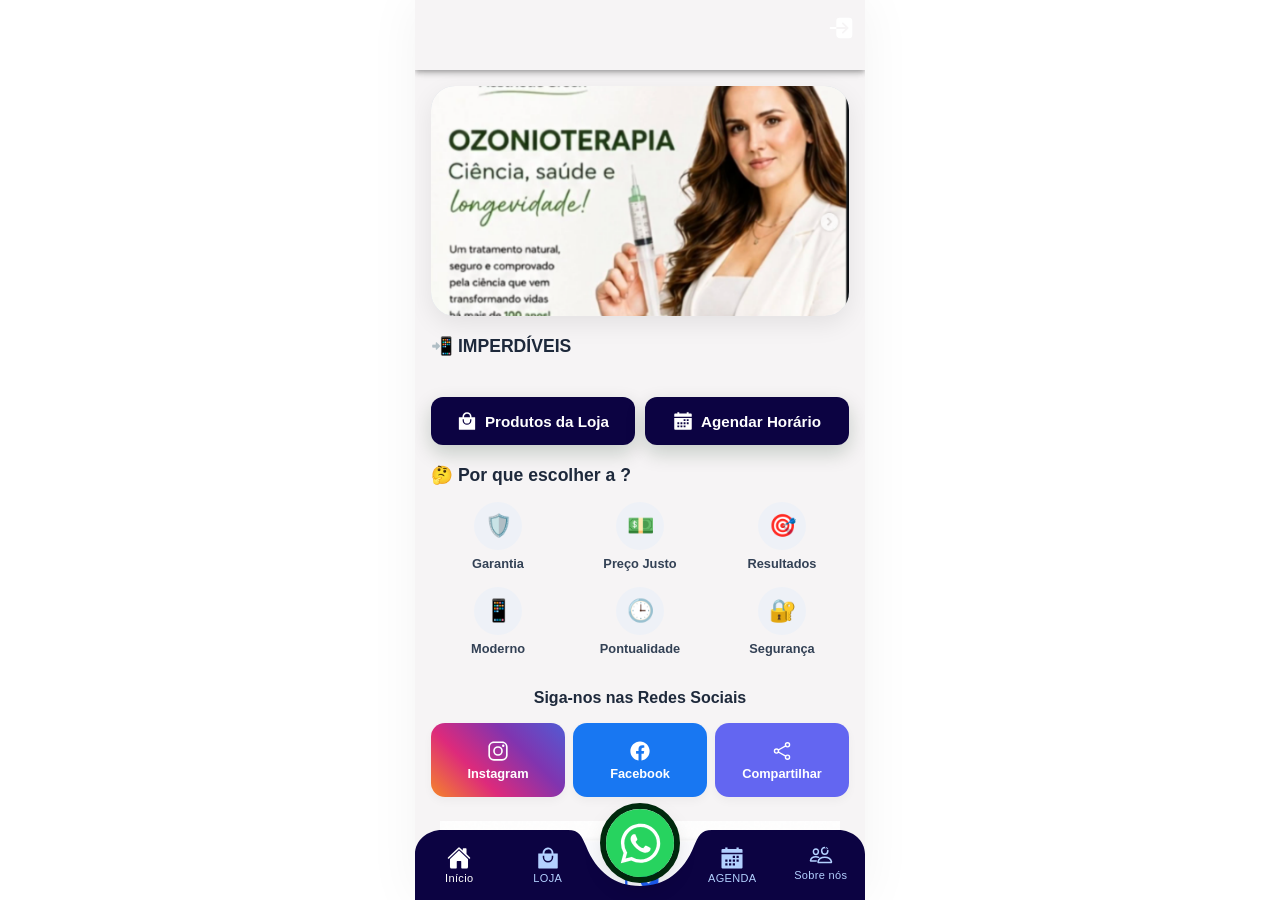
==== commit f4375e72: "Deploy Automático - Aesthetic Green" ====
--- a/index.html
+++ b/index.html
@@ -19,10 +19,10 @@
     <meta name="mobile-web-app-capable" content="yes">
     <meta name="apple-mobile-web-app-status-bar-style" content="black">
     <link rel="manifest" href="manifest.webmanifest">
-  <style>:root{--ion-color-primary:#0054e9;--ion-color-primary-rgb:0, 84, 233;--ion-color-primary-contrast:#fff;--ion-color-primary-contrast-rgb:255, 255, 255;--ion-color-primary-shade:#004acd;--ion-color-primary-tint:#1a65eb;--ion-color-secondary:#0163aa;--ion-color-secondary-rgb:1, 99, 170;--ion-color-secondary-contrast:#fff;--ion-color-secondary-contrast-rgb:255, 255, 255;--ion-color-secondary-shade:#015796;--ion-color-secondary-tint:#1a73b3;--ion-color-tertiary:#6030ff;--ion-color-tertiary-rgb:96, 48, 255;--ion-color-tertiary-contrast:#fff;--ion-color-tertiary-contrast-rgb:255, 255, 255;--ion-color-tertiary-shade:#542ae0;--ion-color-tertiary-tint:#7045ff;--ion-color-success:#2dd55b;--ion-color-success-rgb:45, 213, 91;--ion-color-success-contrast:#000;--ion-color-success-contrast-rgb:0, 0, 0;--ion-color-success-shade:#28bb50;--ion-color-success-tint:#42d96b;--ion-color-warning:#ffc409;--ion-color-warning-rgb:255, 196, 9;--ion-color-warning-contrast:#000;--ion-color-warning-contrast-rgb:0, 0, 0;--ion-color-warning-shade:#e0ac08;--ion-color-warning-tint:#ffca22;--ion-color-danger:#c5000f;--ion-color-danger-rgb:197, 0, 15;--ion-color-danger-contrast:#fff;--ion-color-danger-contrast-rgb:255, 255, 255;--ion-color-danger-shade:#ad000d;--ion-color-danger-tint:#cb1a27;--ion-color-light:#f4f5f8;--ion-color-light-rgb:244, 245, 248;--ion-color-light-contrast:#000;--ion-color-light-contrast-rgb:0, 0, 0;--ion-color-light-shade:#d7d8da;--ion-color-light-tint:#f5f6f9;--ion-color-medium:#636469;--ion-color-medium-rgb:99, 100, 105;--ion-color-medium-contrast:#fff;--ion-color-medium-contrast-rgb:255, 255, 255;--ion-color-medium-shade:#57585c;--ion-color-medium-tint:#737478;--ion-color-dark:#222428;--ion-color-dark-rgb:34, 36, 40;--ion-color-dark-contrast:#fff;--ion-color-dark-contrast-rgb:255, 255, 255;--ion-color-dark-shade:#1e2023;--ion-color-dark-tint:#383a3e}html{--ion-dynamic-font:-apple-system-body;--ion-font-family:var(--ion-default-font)}body{background:var(--ion-background-color);color:var(--ion-text-color)}@supports (padding-top: 20px){html{--ion-safe-area-top:var(--ion-statusbar-padding)}}@supports (padding-top: env(safe-area-inset-top)){html{--ion-safe-area-top:var(--safe-area-inset-top, env(safe-area-inset-top));--ion-safe-area-bottom:var(--safe-area-inset-bottom, env(safe-area-inset-bottom));--ion-safe-area-left:var(--safe-area-inset-left, env(safe-area-inset-left));--ion-safe-area-right:var(--safe-area-inset-right, env(safe-area-inset-right))}}*{box-sizing:border-box;-webkit-tap-highlight-color:rgba(0,0,0,0);-webkit-tap-highlight-color:transparent;-webkit-touch-callout:none}html{width:100%;height:100%;-webkit-text-size-adjust:100%;text-size-adjust:100%}body{-moz-osx-font-smoothing:grayscale;-webkit-font-smoothing:antialiased;margin:0;padding:0;position:fixed;width:100%;max-width:100%;height:100%;max-height:100%;transform:translateZ(0);text-rendering:optimizeLegibility;overflow:hidden;touch-action:manipulation;-webkit-user-drag:none;-ms-content-zooming:none;word-wrap:break-word;overscroll-behavior-y:none;-webkit-text-size-adjust:none;text-size-adjust:none}html{font-family:var(--ion-font-family)}@supports (-webkit-touch-callout: none){html{font:var(--ion-dynamic-font, 16px var(--ion-font-family))}}:root{--TemadoApp:#062701;--CorbarraHome:#030f01}@media(max-width:768px)and (orientation:landscape){html,body{position:fixed!important;top:0!important;left:0!important;width:100dvh!important;height:100vw!important;transform:rotate(-90deg)!important;transform-origin:top left!important;margin-top:100vw!important;overflow:hidden!important}}</style><link rel="stylesheet" href="styles-4A6KKJKP.css" media="print" onload="this.media='all'"><noscript><link rel="stylesheet" href="styles-4A6KKJKP.css"></noscript></head>
+  <style>:root{--ion-color-primary:#0054e9;--ion-color-primary-rgb:0, 84, 233;--ion-color-primary-contrast:#fff;--ion-color-primary-contrast-rgb:255, 255, 255;--ion-color-primary-shade:#004acd;--ion-color-primary-tint:#1a65eb;--ion-color-secondary:#0163aa;--ion-color-secondary-rgb:1, 99, 170;--ion-color-secondary-contrast:#fff;--ion-color-secondary-contrast-rgb:255, 255, 255;--ion-color-secondary-shade:#015796;--ion-color-secondary-tint:#1a73b3;--ion-color-tertiary:#6030ff;--ion-color-tertiary-rgb:96, 48, 255;--ion-color-tertiary-contrast:#fff;--ion-color-tertiary-contrast-rgb:255, 255, 255;--ion-color-tertiary-shade:#542ae0;--ion-color-tertiary-tint:#7045ff;--ion-color-success:#2dd55b;--ion-color-success-rgb:45, 213, 91;--ion-color-success-contrast:#000;--ion-color-success-contrast-rgb:0, 0, 0;--ion-color-success-shade:#28bb50;--ion-color-success-tint:#42d96b;--ion-color-warning:#ffc409;--ion-color-warning-rgb:255, 196, 9;--ion-color-warning-contrast:#000;--ion-color-warning-contrast-rgb:0, 0, 0;--ion-color-warning-shade:#e0ac08;--ion-color-warning-tint:#ffca22;--ion-color-danger:#c5000f;--ion-color-danger-rgb:197, 0, 15;--ion-color-danger-contrast:#fff;--ion-color-danger-contrast-rgb:255, 255, 255;--ion-color-danger-shade:#ad000d;--ion-color-danger-tint:#cb1a27;--ion-color-light:#f4f5f8;--ion-color-light-rgb:244, 245, 248;--ion-color-light-contrast:#000;--ion-color-light-contrast-rgb:0, 0, 0;--ion-color-light-shade:#d7d8da;--ion-color-light-tint:#f5f6f9;--ion-color-medium:#636469;--ion-color-medium-rgb:99, 100, 105;--ion-color-medium-contrast:#fff;--ion-color-medium-contrast-rgb:255, 255, 255;--ion-color-medium-shade:#57585c;--ion-color-medium-tint:#737478;--ion-color-dark:#222428;--ion-color-dark-rgb:34, 36, 40;--ion-color-dark-contrast:#fff;--ion-color-dark-contrast-rgb:255, 255, 255;--ion-color-dark-shade:#1e2023;--ion-color-dark-tint:#383a3e}html{--ion-dynamic-font:-apple-system-body;--ion-font-family:var(--ion-default-font)}body{background:var(--ion-background-color);color:var(--ion-text-color)}@supports (padding-top: 20px){html{--ion-safe-area-top:var(--ion-statusbar-padding)}}@supports (padding-top: env(safe-area-inset-top)){html{--ion-safe-area-top:var(--safe-area-inset-top, env(safe-area-inset-top));--ion-safe-area-bottom:var(--safe-area-inset-bottom, env(safe-area-inset-bottom));--ion-safe-area-left:var(--safe-area-inset-left, env(safe-area-inset-left));--ion-safe-area-right:var(--safe-area-inset-right, env(safe-area-inset-right))}}*{box-sizing:border-box;-webkit-tap-highlight-color:rgba(0,0,0,0);-webkit-tap-highlight-color:transparent;-webkit-touch-callout:none}html{width:100%;height:100%;-webkit-text-size-adjust:100%;text-size-adjust:100%}body{-moz-osx-font-smoothing:grayscale;-webkit-font-smoothing:antialiased;margin:0;padding:0;position:fixed;width:100%;max-width:100%;height:100%;max-height:100%;transform:translateZ(0);text-rendering:optimizeLegibility;overflow:hidden;touch-action:manipulation;-webkit-user-drag:none;-ms-content-zooming:none;word-wrap:break-word;overscroll-behavior-y:none;-webkit-text-size-adjust:none;text-size-adjust:none}html{font-family:var(--ion-font-family)}@supports (-webkit-touch-callout: none){html{font:var(--ion-dynamic-font, 16px var(--ion-font-family))}}:root{--TemadoApp:#0c0342;--CorbarraHome:#020007}@media(max-width:768px)and (orientation:landscape){html,body{position:fixed!important;top:0!important;left:0!important;width:100dvh!important;height:100vw!important;transform:rotate(-90deg)!important;transform-origin:top left!important;margin-top:100vw!important;overflow:hidden!important}}</style><link rel="stylesheet" href="styles-KVZSQ7FX.css" media="print" onload="this.media='all'"><noscript><link rel="stylesheet" href="styles-KVZSQ7FX.css"></noscript></head>
 
   <body>
     <app-root></app-root>
     <noscript>Please enable JavaScript to continue using this application.</noscript>
-  <link rel="modulepreload" href="chunk-O6MNE24A.js"><link rel="modulepreload" href="chunk-QVRE4BEF.js"><link rel="modulepreload" href="chunk-VFLUV4HP.js"><link rel="modulepreload" href="chunk-WAYCNW4B.js"><link rel="modulepreload" href="chunk-NTNSVSI7.js"><link rel="modulepreload" href="chunk-UVI5E3LA.js"><link rel="modulepreload" href="chunk-GQUOFKUY.js"><link rel="modulepreload" href="chunk-3A2TMJPV.js"><link rel="modulepreload" href="chunk-S7T5AW7U.js"><link rel="modulepreload" href="chunk-J2X4NKYS.js"><script src="polyfills-TDCRLYKL.js" type="module"></script><script src="main-WTHPS7NJ.js" type="module"></script></body>
+  <link rel="modulepreload" href="chunk-O6MNE24A.js"><link rel="modulepreload" href="chunk-UODVIGEF.js"><link rel="modulepreload" href="chunk-Z3Y25TY3.js"><link rel="modulepreload" href="chunk-BGCGIJPX.js"><link rel="modulepreload" href="chunk-MN7CVOUI.js"><link rel="modulepreload" href="chunk-KVBYWBMV.js"><link rel="modulepreload" href="chunk-HUY7UHMZ.js"><link rel="modulepreload" href="chunk-GQUOFKUY.js"><link rel="modulepreload" href="chunk-3A2TMJPV.js"><link rel="modulepreload" href="chunk-S7T5AW7U.js"><script src="polyfills-TDCRLYKL.js" type="module"></script><script src="main-UPPLXLWH.js" type="module"></script></body>
 </html>
--- a/styles-KVZSQ7FX.css
+++ b/styles-KVZSQ7FX.css
@@ -0,0 +1 @@
+@charset "UTF-8";:root{--ion-color-primary: #0054e9;--ion-color-primary-rgb: 0, 84, 233;--ion-color-primary-contrast: #fff;--ion-color-primary-contrast-rgb: 255, 255, 255;--ion-color-primary-shade: #004acd;--ion-color-primary-tint: #1a65eb;--ion-color-secondary: #0163aa;--ion-color-secondary-rgb: 1, 99, 170;--ion-color-secondary-contrast: #fff;--ion-color-secondary-contrast-rgb: 255, 255, 255;--ion-color-secondary-shade: #015796;--ion-color-secondary-tint: #1a73b3;--ion-color-tertiary: #6030ff;--ion-color-tertiary-rgb: 96, 48, 255;--ion-color-tertiary-contrast: #fff;--ion-color-tertiary-contrast-rgb: 255, 255, 255;--ion-color-tertiary-shade: #542ae0;--ion-color-tertiary-tint: #7045ff;--ion-color-success: #2dd55b;--ion-color-success-rgb: 45, 213, 91;--ion-color-success-contrast: #000;--ion-color-success-contrast-rgb: 0, 0, 0;--ion-color-success-shade: #28bb50;--ion-color-success-tint: #42d96b;--ion-color-warning: #ffc409;--ion-color-warning-rgb: 255, 196, 9;--ion-color-warning-contrast: #000;--ion-color-warning-contrast-rgb: 0, 0, 0;--ion-color-warning-shade: #e0ac08;--ion-color-warning-tint: #ffca22;--ion-color-danger: #c5000f;--ion-color-danger-rgb: 197, 0, 15;--ion-color-danger-contrast: #fff;--ion-color-danger-contrast-rgb: 255, 255, 255;--ion-color-danger-shade: #ad000d;--ion-color-danger-tint: #cb1a27;--ion-color-light: #f4f5f8;--ion-color-light-rgb: 244, 245, 248;--ion-color-light-contrast: #000;--ion-color-light-contrast-rgb: 0, 0, 0;--ion-color-light-shade: #d7d8da;--ion-color-light-tint: #f5f6f9;--ion-color-medium: #636469;--ion-color-medium-rgb: 99, 100, 105;--ion-color-medium-contrast: #fff;--ion-color-medium-contrast-rgb: 255, 255, 255;--ion-color-medium-shade: #57585c;--ion-color-medium-tint: #737478;--ion-color-dark: #222428;--ion-color-dark-rgb: 34, 36, 40;--ion-color-dark-contrast: #fff;--ion-color-dark-contrast-rgb: 255, 255, 255;--ion-color-dark-shade: #1e2023;--ion-color-dark-tint: #383a3e}html.ios{--ion-default-font: -apple-system, BlinkMacSystemFont, "Helvetica Neue", "Roboto", sans-serif}html.md{--ion-default-font: "Roboto", "Helvetica Neue", sans-serif}html{--ion-dynamic-font: -apple-system-body;--ion-font-family: var(--ion-default-font)}body{background:var(--ion-background-color);color:var(--ion-text-color)}body.backdrop-no-scroll{overflow:hidden}html.ios ion-modal.modal-card ion-header ion-toolbar:first-of-type,html.ios ion-modal.modal-sheet ion-header ion-toolbar:first-of-type,html.ios ion-modal ion-footer ion-toolbar:first-of-type,html.ios ion-footer.modal-footer-moving ion-toolbar:first-of-type{padding-top:6px}html.ios ion-modal.modal-card ion-header ion-toolbar:last-of-type,html.ios ion-modal.modal-sheet ion-header ion-toolbar:last-of-type{padding-bottom:6px}html.ios ion-modal ion-toolbar,html.ios .modal-footer-moving ion-toolbar{padding-right:calc(var(--ion-safe-area-right) + 8px);padding-left:calc(var(--ion-safe-area-left) + 8px)}@media screen and (min-width:768px){html.ios ion-modal.modal-card:first-of-type{--backdrop-opacity: .18}}ion-modal.modal-default.show-modal~ion-modal.modal-default{--backdrop-opacity: 0;--box-shadow: none}html.ios ion-modal.modal-card .ion-page{border-top-left-radius:var(--border-radius)}.ion-color-primary{--ion-color-base: var(--ion-color-primary, #0054e9) !important;--ion-color-base-rgb: var(--ion-color-primary-rgb, 0, 84, 233) !important;--ion-color-contrast: var(--ion-color-primary-contrast, #fff) !important;--ion-color-contrast-rgb: var(--ion-color-primary-contrast-rgb, 255, 255, 255) !important;--ion-color-shade: var(--ion-color-primary-shade, #004acd) !important;--ion-color-tint: var(--ion-color-primary-tint, #1a65eb) !important}.ion-color-secondary{--ion-color-base: var(--ion-color-secondary, #0163aa) !important;--ion-color-base-rgb: var(--ion-color-secondary-rgb, 1, 99, 170) !important;--ion-color-contrast: var(--ion-color-secondary-contrast, #fff) !important;--ion-color-contrast-rgb: var(--ion-color-secondary-contrast-rgb, 255, 255, 255) !important;--ion-color-shade: var(--ion-color-secondary-shade, #015796) !important;--ion-color-tint: var(--ion-color-secondary-tint, #1a73b3) !important}.ion-color-tertiary{--ion-color-base: var(--ion-color-tertiary, #6030ff) !important;--ion-color-base-rgb: var(--ion-color-tertiary-rgb, 96, 48, 255) !important;--ion-color-contrast: var(--ion-color-tertiary-contrast, #fff) !important;--ion-color-contrast-rgb: var(--ion-color-tertiary-contrast-rgb, 255, 255, 255) !important;--ion-color-shade: var(--ion-color-tertiary-shade, #542ae0) !important;--ion-color-tint: var(--ion-color-tertiary-tint, #7045ff) !important}.ion-color-success{--ion-color-base: var(--ion-color-success, #2dd55b) !important;--ion-color-base-rgb: var(--ion-color-success-rgb, 45, 213, 91) !important;--ion-color-contrast: var(--ion-color-success-contrast, #000) !important;--ion-color-contrast-rgb: var(--ion-color-success-contrast-rgb, 0, 0, 0) !important;--ion-color-shade: var(--ion-color-success-shade, #28bb50) !important;--ion-color-tint: var(--ion-color-success-tint, #42d96b) !important}.ion-color-warning{--ion-color-base: var(--ion-color-warning, #ffc409) !important;--ion-color-base-rgb: var(--ion-color-warning-rgb, 255, 196, 9) !important;--ion-color-contrast: var(--ion-color-warning-contrast, #000) !important;--ion-color-contrast-rgb: var(--ion-color-warning-contrast-rgb, 0, 0, 0) !important;--ion-color-shade: var(--ion-color-warning-shade, #e0ac08) !important;--ion-color-tint: var(--ion-color-warning-tint, #ffca22) !important}.ion-color-danger{--ion-color-base: var(--ion-color-danger, #c5000f) !important;--ion-color-base-rgb: var(--ion-color-danger-rgb, 197, 0, 15) !important;--ion-color-contrast: var(--ion-color-danger-contrast, #fff) !important;--ion-color-contrast-rgb: var(--ion-color-danger-contrast-rgb, 255, 255, 255) !important;--ion-color-shade: var(--ion-color-danger-shade, #ad000d) !important;--ion-color-tint: var(--ion-color-danger-tint, #cb1a27) !important}.ion-color-light{--ion-color-base: var(--ion-color-light, #f4f5f8) !important;--ion-color-base-rgb: var(--ion-color-light-rgb, 244, 245, 248) !important;--ion-color-contrast: var(--ion-color-light-contrast, #000) !important;--ion-color-contrast-rgb: var(--ion-color-light-contrast-rgb, 0, 0, 0) !important;--ion-color-shade: var(--ion-color-light-shade, #d7d8da) !important;--ion-color-tint: var(--ion-color-light-tint, #f5f6f9) !important}.ion-color-medium{--ion-color-base: var(--ion-color-medium, #636469) !important;--ion-color-base-rgb: var(--ion-color-medium-rgb, 99, 100, 105) !important;--ion-color-contrast: var(--ion-color-medium-contrast, #fff) !important;--ion-color-contrast-rgb: var(--ion-color-medium-contrast-rgb, 255, 255, 255) !important;--ion-color-shade: var(--ion-color-medium-shade, #57585c) !important;--ion-color-tint: var(--ion-color-medium-tint, #737478) !important}.ion-color-dark{--ion-color-base: var(--ion-color-dark, #222428) !important;--ion-color-base-rgb: var(--ion-color-dark-rgb, 34, 36, 40) !important;--ion-color-contrast: var(--ion-color-dark-contrast, #fff) !important;--ion-color-contrast-rgb: var(--ion-color-dark-contrast-rgb, 255, 255, 255) !important;--ion-color-shade: var(--ion-color-dark-shade, #1e2023) !important;--ion-color-tint: var(--ion-color-dark-tint, #383a3e) !important}.ion-page{inset:0;display:flex;position:absolute;flex-direction:column;justify-content:space-between;contain:layout size style;z-index:0}.ion-page.ion-page-overlay-passthrough{pointer-events:none}ion-modal>.ion-page{position:relative;contain:layout style;height:100%}.split-pane-visible>.ion-page.split-pane-main{position:relative}ion-route,ion-route-redirect,ion-router,ion-select-option,ion-nav-controller,ion-menu-controller,ion-action-sheet-controller,ion-alert-controller,ion-loading-controller,ion-modal-controller,ion-picker-controller,ion-popover-controller,ion-toast-controller,.ion-page-hidden{display:none!important}.ion-page-invisible{opacity:0}.can-go-back>ion-header ion-back-button{display:block}html.plt-ios.plt-hybrid,html.plt-ios.plt-pwa{--ion-statusbar-padding: 20px}@supports (padding-top: 20px){html{--ion-safe-area-top: var(--ion-statusbar-padding)}}@supports (padding-top: env(safe-area-inset-top)){html{--ion-safe-area-top: var(--safe-area-inset-top, env(safe-area-inset-top));--ion-safe-area-bottom: var(--safe-area-inset-bottom, env(safe-area-inset-bottom));--ion-safe-area-left: var(--safe-area-inset-left, env(safe-area-inset-left));--ion-safe-area-right: var(--safe-area-inset-right, env(safe-area-inset-right))}}ion-card.ion-color .ion-inherit-color,ion-card-header.ion-color .ion-inherit-color{color:inherit}.menu-content{transform:translateZ(0)}.menu-content-open{cursor:pointer;touch-action:manipulation;pointer-events:none;overflow-y:hidden}.menu-content-open ion-content{--overflow: hidden}.menu-content-open .ion-content-scroll-host{overflow:hidden}.ios .menu-content-reveal{box-shadow:-8px 0 42px #00000014}[dir=rtl].ios .menu-content-reveal{box-shadow:8px 0 42px #00000014}.md .menu-content-reveal,.md .menu-content-push{box-shadow:4px 0 16px #0000002e}ion-accordion-group.accordion-group-expand-inset>ion-accordion:first-of-type{border-top-left-radius:8px;border-top-right-radius:8px}ion-accordion-group.accordion-group-expand-inset>ion-accordion:last-of-type{border-bottom-left-radius:8px;border-bottom-right-radius:8px}ion-accordion-group>ion-accordion:last-of-type ion-item[slot=header]{--border-width: 0px}ion-accordion.accordion-animated>[slot=header] .ion-accordion-toggle-icon{transition:.3s transform cubic-bezier(.25,.8,.5,1)}@media(prefers-reduced-motion:reduce){ion-accordion .ion-accordion-toggle-icon{transition:none!important}}ion-accordion.accordion-expanding>[slot=header] .ion-accordion-toggle-icon,ion-accordion.accordion-expanded>[slot=header] .ion-accordion-toggle-icon{transform:rotate(180deg)}ion-accordion-group.accordion-group-expand-inset.md>ion-accordion.accordion-previous ion-item[slot=header]{--border-width: 0px;--inner-border-width: 0px}ion-accordion-group.accordion-group-expand-inset.md>ion-accordion.accordion-expanding:first-of-type,ion-accordion-group.accordion-group-expand-inset.md>ion-accordion.accordion-expanded:first-of-type{margin-top:0}ion-input input::-webkit-date-and-time-value{text-align:start}.ion-datetime-button-overlay{--width: fit-content;--height: fit-content}.ion-datetime-button-overlay ion-datetime.datetime-grid{width:320px;min-height:320px}[ion-last-focus],header[tabindex="-1"]:focus,[role=banner][tabindex="-1"]:focus,main[tabindex="-1"]:focus,[role=main][tabindex="-1"]:focus,h1[tabindex="-1"]:focus,[role=heading][aria-level="1"][tabindex="-1"]:focus{outline:none}.popover-viewport:has(>ion-content){overflow:hidden}@supports not selector(:has(> ion-content)){.popover-viewport{overflow:hidden}}audio,canvas,progress,video{vertical-align:baseline}audio:not([controls]){display:none;height:0}b,strong{font-weight:700}img{max-width:100%}hr{height:1px;border-width:0;box-sizing:content-box}pre{overflow:auto}code,kbd,pre,samp{font-family:monospace,monospace;font-size:1em}label,input,select,textarea{font-family:inherit;line-height:normal}textarea{overflow:auto;height:auto;font:inherit;color:inherit}textarea::placeholder{padding-left:2px}form,input,optgroup,select{margin:0;font:inherit;color:inherit}html input[type=button],input[type=reset],input[type=submit]{cursor:pointer;-webkit-appearance:button}a,a div,a span,a ion-icon,a ion-label,button,button div,button span,button ion-icon,button ion-label,.ion-tappable,[tappable],[tappable] div,[tappable] span,[tappable] ion-icon,[tappable] ion-label,input,textarea{touch-action:manipulation}a ion-label,button ion-label{pointer-events:none}button{padding:0;border:0;border-radius:0;font-family:inherit;font-style:inherit;font-variant:inherit;line-height:1;text-transform:none;cursor:pointer;-webkit-appearance:button}[tappable]{cursor:pointer}a[disabled],button[disabled],html input[disabled]{cursor:default}button::-moz-focus-inner,input::-moz-focus-inner{padding:0;border:0}input[type=number]::-webkit-inner-spin-button,input[type=number]::-webkit-outer-spin-button{height:auto}input[type=search]::-webkit-search-cancel-button,input[type=search]::-webkit-search-decoration{-webkit-appearance:none}table{border-collapse:collapse;border-spacing:0}td,th{padding:0}*{box-sizing:border-box;-webkit-tap-highlight-color:rgba(0,0,0,0);-webkit-tap-highlight-color:transparent;-webkit-touch-callout:none}html{width:100%;height:100%;-webkit-text-size-adjust:100%;text-size-adjust:100%}html.ion-ce body{display:block}html.plt-pwa{height:100vh}body{-moz-osx-font-smoothing:grayscale;-webkit-font-smoothing:antialiased;margin:0;padding:0;position:fixed;width:100%;max-width:100%;height:100%;max-height:100%;transform:translateZ(0);text-rendering:optimizeLegibility;overflow:hidden;touch-action:manipulation;-webkit-user-drag:none;-ms-content-zooming:none;word-wrap:break-word;overscroll-behavior-y:none;-webkit-text-size-adjust:none;text-size-adjust:none}html{font-family:var(--ion-font-family)}@supports (-webkit-touch-callout: none){html{font:var(--ion-dynamic-font, 16px var(--ion-font-family))}}a{background-color:transparent;color:var(--ion-color-primary, #0054e9)}h1,h2,h3,h4,h5,h6{margin-top:16px;margin-bottom:10px;font-weight:500;line-height:1.2}h1{margin-top:20px;font-size:1.625rem}h2{margin-top:18px;font-size:1.5rem}h3{font-size:1.375rem}h4{font-size:1.25rem}h5{font-size:1.125rem}h6{font-size:1rem}small{font-size:75%}sub,sup{position:relative;font-size:75%;line-height:0;vertical-align:baseline}sup{top:-.5em}sub{bottom:-.25em}.ion-hide,.ion-hide-up,.ion-hide-down{display:none!important}@media(min-width:576px){.ion-hide-sm-up{display:none!important}}@media(max-width:575.98px){.ion-hide-sm-down{display:none!important}}@media(min-width:768px){.ion-hide-md-up{display:none!important}}@media(max-width:767.98px){.ion-hide-md-down{display:none!important}}@media(min-width:992px){.ion-hide-lg-up{display:none!important}}@media(max-width:991.98px){.ion-hide-lg-down{display:none!important}}@media(min-width:1200px){.ion-hide-xl-up{display:none!important}}@media(max-width:1199.98px){.ion-hide-xl-down{display:none!important}}.ion-display-none{display:none!important}@media(min-width:576px){.ion-display-sm-none{display:none!important}}@media(min-width:768px){.ion-display-md-none{display:none!important}}@media(min-width:992px){.ion-display-lg-none{display:none!important}}@media(min-width:1200px){.ion-display-xl-none{display:none!important}}.ion-display-inline{display:inline!important}@media(min-width:576px){.ion-display-sm-inline{display:inline!important}}@media(min-width:768px){.ion-display-md-inline{display:inline!important}}@media(min-width:992px){.ion-display-lg-inline{display:inline!important}}@media(min-width:1200px){.ion-display-xl-inline{display:inline!important}}.ion-display-inline-block{display:inline-block!important}@media(min-width:576px){.ion-display-sm-inline-block{display:inline-block!important}}@media(min-width:768px){.ion-display-md-inline-block{display:inline-block!important}}@media(min-width:992px){.ion-display-lg-inline-block{display:inline-block!important}}@media(min-width:1200px){.ion-display-xl-inline-block{display:inline-block!important}}.ion-display-block{display:block!important}@media(min-width:576px){.ion-display-sm-block{display:block!important}}@media(min-width:768px){.ion-display-md-block{display:block!important}}@media(min-width:992px){.ion-display-lg-block{display:block!important}}@media(min-width:1200px){.ion-display-xl-block{display:block!important}}.ion-display-flex{display:flex!important}@media(min-width:576px){.ion-display-sm-flex{display:flex!important}}@media(min-width:768px){.ion-display-md-flex{display:flex!important}}@media(min-width:992px){.ion-display-lg-flex{display:flex!important}}@media(min-width:1200px){.ion-display-xl-flex{display:flex!important}}.ion-display-inline-flex{display:inline-flex!important}@media(min-width:576px){.ion-display-sm-inline-flex{display:inline-flex!important}}@media(min-width:768px){.ion-display-md-inline-flex{display:inline-flex!important}}@media(min-width:992px){.ion-display-lg-inline-flex{display:inline-flex!important}}@media(min-width:1200px){.ion-display-xl-inline-flex{display:inline-flex!important}}.ion-display-grid{display:grid!important}@media(min-width:576px){.ion-display-sm-grid{display:grid!important}}@media(min-width:768px){.ion-display-md-grid{display:grid!important}}@media(min-width:992px){.ion-display-lg-grid{display:grid!important}}@media(min-width:1200px){.ion-display-xl-grid{display:grid!important}}.ion-display-inline-grid{display:inline-grid!important}@media(min-width:576px){.ion-display-sm-inline-grid{display:inline-grid!important}}@media(min-width:768px){.ion-display-md-inline-grid{display:inline-grid!important}}@media(min-width:992px){.ion-display-lg-inline-grid{display:inline-grid!important}}@media(min-width:1200px){.ion-display-xl-inline-grid{display:inline-grid!important}}.ion-display-table{display:table!important}@media(min-width:576px){.ion-display-sm-table{display:table!important}}@media(min-width:768px){.ion-display-md-table{display:table!important}}@media(min-width:992px){.ion-display-lg-table{display:table!important}}@media(min-width:1200px){.ion-display-xl-table{display:table!important}}.ion-display-table-cell{display:table-cell!important}@media(min-width:576px){.ion-display-sm-table-cell{display:table-cell!important}}@media(min-width:768px){.ion-display-md-table-cell{display:table-cell!important}}@media(min-width:992px){.ion-display-lg-table-cell{display:table-cell!important}}@media(min-width:1200px){.ion-display-xl-table-cell{display:table-cell!important}}.ion-display-table-row{display:table-row!important}@media(min-width:576px){.ion-display-sm-table-row{display:table-row!important}}@media(min-width:768px){.ion-display-md-table-row{display:table-row!important}}@media(min-width:992px){.ion-display-lg-table-row{display:table-row!important}}@media(min-width:1200px){.ion-display-xl-table-row{display:table-row!important}}.ion-no-padding{--padding-start: 0;--padding-end: 0;--padding-top: 0;--padding-bottom: 0;padding:0}.ion-padding{--padding-start: var(--ion-padding, 16px);--padding-end: var(--ion-padding, 16px);--padding-top: var(--ion-padding, 16px);--padding-bottom: var(--ion-padding, 16px);-webkit-padding-start:var(--ion-padding, 16px);padding-inline-start:var(--ion-padding, 16px);-webkit-padding-end:var(--ion-padding, 16px);padding-inline-end:var(--ion-padding, 16px);padding-top:var(--ion-padding, 16px);padding-bottom:var(--ion-padding, 16px)}.ion-padding-top{--padding-top: var(--ion-padding, 16px);padding-top:var(--ion-padding, 16px)}.ion-padding-start{--padding-start: var(--ion-padding, 16px);-webkit-padding-start:var(--ion-padding, 16px);padding-inline-start:var(--ion-padding, 16px)}.ion-padding-end{--padding-end: var(--ion-padding, 16px);-webkit-padding-end:var(--ion-padding, 16px);padding-inline-end:var(--ion-padding, 16px)}.ion-padding-bottom{--padding-bottom: var(--ion-padding, 16px);padding-bottom:var(--ion-padding, 16px)}.ion-padding-vertical{--padding-top: var(--ion-padding, 16px);--padding-bottom: var(--ion-padding, 16px);padding-top:var(--ion-padding, 16px);padding-bottom:var(--ion-padding, 16px)}.ion-padding-horizontal{--padding-start: var(--ion-padding, 16px);--padding-end: var(--ion-padding, 16px);-webkit-padding-start:var(--ion-padding, 16px);padding-inline-start:var(--ion-padding, 16px);-webkit-padding-end:var(--ion-padding, 16px);padding-inline-end:var(--ion-padding, 16px)}.ion-no-margin{--margin-start: 0;--margin-end: 0;--margin-top: 0;--margin-bottom: 0;margin:0}.ion-margin{--margin-start: var(--ion-margin, 16px);--margin-end: var(--ion-margin, 16px);--margin-top: var(--ion-margin, 16px);--margin-bottom: var(--ion-margin, 16px);-webkit-margin-start:var(--ion-margin, 16px);margin-inline-start:var(--ion-margin, 16px);-webkit-margin-end:var(--ion-margin, 16px);margin-inline-end:var(--ion-margin, 16px);margin-top:var(--ion-margin, 16px);margin-bottom:var(--ion-margin, 16px)}.ion-margin-top{--margin-top: var(--ion-margin, 16px);margin-top:var(--ion-margin, 16px)}.ion-margin-start{--margin-start: var(--ion-margin, 16px);-webkit-margin-start:var(--ion-margin, 16px);margin-inline-start:var(--ion-margin, 16px)}.ion-margin-end{--margin-end: var(--ion-margin, 16px);-webkit-margin-end:var(--ion-margin, 16px);margin-inline-end:var(--ion-margin, 16px)}.ion-margin-bottom{--margin-bottom: var(--ion-margin, 16px);margin-bottom:var(--ion-margin, 16px)}.ion-margin-vertical{--margin-top: var(--ion-margin, 16px);--margin-bottom: var(--ion-margin, 16px);margin-top:var(--ion-margin, 16px);margin-bottom:var(--ion-margin, 16px)}.ion-margin-horizontal{--margin-start: var(--ion-margin, 16px);--margin-end: var(--ion-margin, 16px);-webkit-margin-start:var(--ion-margin, 16px);margin-inline-start:var(--ion-margin, 16px);-webkit-margin-end:var(--ion-margin, 16px);margin-inline-end:var(--ion-margin, 16px)}.ion-float-left{float:left!important}.ion-float-right{float:right!important}.ion-float-start{float:left!important}:host-context([dir=rtl]) .ion-float-start{float:right!important}[dir=rtl] .ion-float-start{float:right!important}@supports selector(:dir(rtl)){.ion-float-start:dir(rtl){float:right!important}}.ion-float-end{float:right!important}:host-context([dir=rtl]) .ion-float-end{float:left!important}[dir=rtl] .ion-float-end{float:left!important}@supports selector(:dir(rtl)){.ion-float-end:dir(rtl){float:left!important}}@media(min-width:576px){.ion-float-sm-left{float:left!important}.ion-float-sm-right{float:right!important}.ion-float-sm-start{float:left!important}:host-context([dir=rtl]) .ion-float-sm-start{float:right!important}[dir=rtl] .ion-float-sm-start{float:right!important}@supports selector(:dir(rtl)){.ion-float-sm-start:dir(rtl){float:right!important}}.ion-float-sm-end{float:right!important}:host-context([dir=rtl]) .ion-float-sm-end{float:left!important}[dir=rtl] .ion-float-sm-end{float:left!important}@supports selector(:dir(rtl)){.ion-float-sm-end:dir(rtl){float:left!important}}}@media(min-width:768px){.ion-float-md-left{float:left!important}.ion-float-md-right{float:right!important}.ion-float-md-start{float:left!important}:host-context([dir=rtl]) .ion-float-md-start{float:right!important}[dir=rtl] .ion-float-md-start{float:right!important}@supports selector(:dir(rtl)){.ion-float-md-start:dir(rtl){float:right!important}}.ion-float-md-end{float:right!important}:host-context([dir=rtl]) .ion-float-md-end{float:left!important}[dir=rtl] .ion-float-md-end{float:left!important}@supports selector(:dir(rtl)){.ion-float-md-end:dir(rtl){float:left!important}}}@media(min-width:992px){.ion-float-lg-left{float:left!important}.ion-float-lg-right{float:right!important}.ion-float-lg-start{float:left!important}:host-context([dir=rtl]) .ion-float-lg-start{float:right!important}[dir=rtl] .ion-float-lg-start{float:right!important}@supports selector(:dir(rtl)){.ion-float-lg-start:dir(rtl){float:right!important}}.ion-float-lg-end{float:right!important}:host-context([dir=rtl]) .ion-float-lg-end{float:left!important}[dir=rtl] .ion-float-lg-end{float:left!important}@supports selector(:dir(rtl)){.ion-float-lg-end:dir(rtl){float:left!important}}}@media(min-width:1200px){.ion-float-xl-left{float:left!important}.ion-float-xl-right{float:right!important}.ion-float-xl-start{float:left!important}:host-context([dir=rtl]) .ion-float-xl-start{float:right!important}[dir=rtl] .ion-float-xl-start{float:right!important}@supports selector(:dir(rtl)){.ion-float-xl-start:dir(rtl){float:right!important}}.ion-float-xl-end{float:right!important}:host-context([dir=rtl]) .ion-float-xl-end{float:left!important}[dir=rtl] .ion-float-xl-end{float:left!important}@supports selector(:dir(rtl)){.ion-float-xl-end:dir(rtl){float:left!important}}}.ion-text-center{text-align:center!important}.ion-text-justify{text-align:justify!important}.ion-text-start{text-align:start!important}.ion-text-end{text-align:end!important}.ion-text-left{text-align:left!important}.ion-text-right{text-align:right!important}.ion-text-nowrap{white-space:nowrap!important}.ion-text-wrap{white-space:normal!important}@media(min-width:576px){.ion-text-sm-center{text-align:center!important}.ion-text-sm-justify{text-align:justify!important}.ion-text-sm-start{text-align:start!important}.ion-text-sm-end{text-align:end!important}.ion-text-sm-left{text-align:left!important}.ion-text-sm-right{text-align:right!important}.ion-text-sm-nowrap{white-space:nowrap!important}.ion-text-sm-wrap{white-space:normal!important}}@media(min-width:768px){.ion-text-md-center{text-align:center!important}.ion-text-md-justify{text-align:justify!important}.ion-text-md-start{text-align:start!important}.ion-text-md-end{text-align:end!important}.ion-text-md-left{text-align:left!important}.ion-text-md-right{text-align:right!important}.ion-text-md-nowrap{white-space:nowrap!important}.ion-text-md-wrap{white-space:normal!important}}@media(min-width:992px){.ion-text-lg-center{text-align:center!important}.ion-text-lg-justify{text-align:justify!important}.ion-text-lg-start{text-align:start!important}.ion-text-lg-end{text-align:end!important}.ion-text-lg-left{text-align:left!important}.ion-text-lg-right{text-align:right!important}.ion-text-lg-nowrap{white-space:nowrap!important}.ion-text-lg-wrap{white-space:normal!important}}@media(min-width:1200px){.ion-text-xl-center{text-align:center!important}.ion-text-xl-justify{text-align:justify!important}.ion-text-xl-start{text-align:start!important}.ion-text-xl-end{text-align:end!important}.ion-text-xl-left{text-align:left!important}.ion-text-xl-right{text-align:right!important}.ion-text-xl-nowrap{white-space:nowrap!important}.ion-text-xl-wrap{white-space:normal!important}}.ion-text-uppercase{text-transform:uppercase!important}.ion-text-lowercase{text-transform:lowercase!important}.ion-text-capitalize{text-transform:capitalize!important}@media(min-width:576px){.ion-text-sm-uppercase{text-transform:uppercase!important}.ion-text-sm-lowercase{text-transform:lowercase!important}.ion-text-sm-capitalize{text-transform:capitalize!important}}@media(min-width:768px){.ion-text-md-uppercase{text-transform:uppercase!important}.ion-text-md-lowercase{text-transform:lowercase!important}.ion-text-md-capitalize{text-transform:capitalize!important}}@media(min-width:992px){.ion-text-lg-uppercase{text-transform:uppercase!important}.ion-text-lg-lowercase{text-transform:lowercase!important}.ion-text-lg-capitalize{text-transform:capitalize!important}}@media(min-width:1200px){.ion-text-xl-uppercase{text-transform:uppercase!important}.ion-text-xl-lowercase{text-transform:lowercase!important}.ion-text-xl-capitalize{text-transform:capitalize!important}}.ion-align-content-start{align-content:flex-start!important}.ion-align-content-end{align-content:flex-end!important}.ion-align-content-center{align-content:center!important}.ion-align-content-between{align-content:space-between!important}.ion-align-content-around{align-content:space-around!important}.ion-align-content-stretch{align-content:stretch!important}@media(min-width:576px){.ion-align-content-sm-start{align-content:flex-start!important}.ion-align-content-sm-end{align-content:flex-end!important}.ion-align-content-sm-center{align-content:center!important}.ion-align-content-sm-between{align-content:space-between!important}.ion-align-content-sm-around{align-content:space-around!important}.ion-align-content-sm-stretch{align-content:stretch!important}}@media(min-width:768px){.ion-align-content-md-start{align-content:flex-start!important}.ion-align-content-md-end{align-content:flex-end!important}.ion-align-content-md-center{align-content:center!important}.ion-align-content-md-between{align-content:space-between!important}.ion-align-content-md-around{align-content:space-around!important}.ion-align-content-md-stretch{align-content:stretch!important}}@media(min-width:992px){.ion-align-content-lg-start{align-content:flex-start!important}.ion-align-content-lg-end{align-content:flex-end!important}.ion-align-content-lg-center{align-content:center!important}.ion-align-content-lg-between{align-content:space-between!important}.ion-align-content-lg-around{align-content:space-around!important}.ion-align-content-lg-stretch{align-content:stretch!important}}@media(min-width:1200px){.ion-align-content-xl-start{align-content:flex-start!important}.ion-align-content-xl-end{align-content:flex-end!important}.ion-align-content-xl-center{align-content:center!important}.ion-align-content-xl-between{align-content:space-between!important}.ion-align-content-xl-around{align-content:space-around!important}.ion-align-content-xl-stretch{align-content:stretch!important}}.ion-align-items-start{align-items:start!important}.ion-align-items-end{align-items:end!important}.ion-align-items-center{align-items:center!important}.ion-align-items-stretch{align-items:stretch!important}.ion-align-items-baseline{align-items:baseline!important}@media(min-width:576px){.ion-align-items-sm-start{align-items:start!important}.ion-align-items-sm-end{align-items:end!important}.ion-align-items-sm-center{align-items:center!important}.ion-align-items-sm-stretch{align-items:stretch!important}.ion-align-items-sm-baseline{align-items:baseline!important}}@media(min-width:768px){.ion-align-items-md-start{align-items:start!important}.ion-align-items-md-end{align-items:end!important}.ion-align-items-md-center{align-items:center!important}.ion-align-items-md-stretch{align-items:stretch!important}.ion-align-items-md-baseline{align-items:baseline!important}}@media(min-width:992px){.ion-align-items-lg-start{align-items:start!important}.ion-align-items-lg-end{align-items:end!important}.ion-align-items-lg-center{align-items:center!important}.ion-align-items-lg-stretch{align-items:stretch!important}.ion-align-items-lg-baseline{align-items:baseline!important}}@media(min-width:1200px){.ion-align-items-xl-start{align-items:start!important}.ion-align-items-xl-end{align-items:end!important}.ion-align-items-xl-center{align-items:center!important}.ion-align-items-xl-stretch{align-items:stretch!important}.ion-align-items-xl-baseline{align-items:baseline!important}}.ion-align-self-start{align-self:start!important}.ion-align-self-end{align-self:end!important}.ion-align-self-center{align-self:center!important}.ion-align-self-stretch{align-self:stretch!important}.ion-align-self-baseline{align-self:baseline!important}.ion-align-self-auto{align-self:auto!important}@media(min-width:576px){.ion-align-self-sm-start{align-self:start!important}.ion-align-self-sm-end{align-self:end!important}.ion-align-self-sm-center{align-self:center!important}.ion-align-self-sm-stretch{align-self:stretch!important}.ion-align-self-sm-baseline{align-self:baseline!important}.ion-align-self-sm-auto{align-self:auto!important}}@media(min-width:768px){.ion-align-self-md-start{align-self:start!important}.ion-align-self-md-end{align-self:end!important}.ion-align-self-md-center{align-self:center!important}.ion-align-self-md-stretch{align-self:stretch!important}.ion-align-self-md-baseline{align-self:baseline!important}.ion-align-self-md-auto{align-self:auto!important}}@media(min-width:992px){.ion-align-self-lg-start{align-self:start!important}.ion-align-self-lg-end{align-self:end!important}.ion-align-self-lg-center{align-self:center!important}.ion-align-self-lg-stretch{align-self:stretch!important}.ion-align-self-lg-baseline{align-self:baseline!important}.ion-align-self-lg-auto{align-self:auto!important}}@media(min-width:1200px){.ion-align-self-xl-start{align-self:start!important}.ion-align-self-xl-end{align-self:end!important}.ion-align-self-xl-center{align-self:center!important}.ion-align-self-xl-stretch{align-self:stretch!important}.ion-align-self-xl-baseline{align-self:baseline!important}.ion-align-self-xl-auto{align-self:auto!important}}.ion-justify-content-start{justify-content:flex-start!important}.ion-justify-content-end{justify-content:flex-end!important}.ion-justify-content-center{justify-content:center!important}.ion-justify-content-between{justify-content:space-between!important}.ion-justify-content-around{justify-content:space-around!important}.ion-justify-content-evenly{justify-content:space-evenly!important}@media(min-width:576px){.ion-justify-content-sm-start{justify-content:flex-start!important}.ion-justify-content-sm-end{justify-content:flex-end!important}.ion-justify-content-sm-center{justify-content:center!important}.ion-justify-content-sm-between{justify-content:space-between!important}.ion-justify-content-sm-around{justify-content:space-around!important}.ion-justify-content-sm-evenly{justify-content:space-evenly!important}}@media(min-width:768px){.ion-justify-content-md-start{justify-content:flex-start!important}.ion-justify-content-md-end{justify-content:flex-end!important}.ion-justify-content-md-center{justify-content:center!important}.ion-justify-content-md-between{justify-content:space-between!important}.ion-justify-content-md-around{justify-content:space-around!important}.ion-justify-content-md-evenly{justify-content:space-evenly!important}}@media(min-width:992px){.ion-justify-content-lg-start{justify-content:flex-start!important}.ion-justify-content-lg-end{justify-content:flex-end!important}.ion-justify-content-lg-center{justify-content:center!important}.ion-justify-content-lg-between{justify-content:space-between!important}.ion-justify-content-lg-around{justify-content:space-around!important}.ion-justify-content-lg-evenly{justify-content:space-evenly!important}}@media(min-width:1200px){.ion-justify-content-xl-start{justify-content:flex-start!important}.ion-justify-content-xl-end{justify-content:flex-end!important}.ion-justify-content-xl-center{justify-content:center!important}.ion-justify-content-xl-between{justify-content:space-between!important}.ion-justify-content-xl-around{justify-content:space-around!important}.ion-justify-content-xl-evenly{justify-content:space-evenly!important}}.ion-flex-row{flex-direction:row!important}.ion-flex-row-reverse{flex-direction:row-reverse!important}.ion-flex-column{flex-direction:column!important}.ion-flex-column-reverse{flex-direction:column-reverse!important}@media(min-width:576px){.ion-flex-sm-row{flex-direction:row!important}.ion-flex-sm-row-reverse{flex-direction:row-reverse!important}.ion-flex-sm-column{flex-direction:column!important}.ion-flex-sm-column-reverse{flex-direction:column-reverse!important}}@media(min-width:768px){.ion-flex-md-row{flex-direction:row!important}.ion-flex-md-row-reverse{flex-direction:row-reverse!important}.ion-flex-md-column{flex-direction:column!important}.ion-flex-md-column-reverse{flex-direction:column-reverse!important}}@media(min-width:992px){.ion-flex-lg-row{flex-direction:row!important}.ion-flex-lg-row-reverse{flex-direction:row-reverse!important}.ion-flex-lg-column{flex-direction:column!important}.ion-flex-lg-column-reverse{flex-direction:column-reverse!important}}@media(min-width:1200px){.ion-flex-xl-row{flex-direction:row!important}.ion-flex-xl-row-reverse{flex-direction:row-reverse!important}.ion-flex-xl-column{flex-direction:column!important}.ion-flex-xl-column-reverse{flex-direction:column-reverse!important}}.ion-wrap{flex-wrap:wrap!important}.ion-nowrap{flex-wrap:nowrap!important}.ion-wrap-reverse{flex-wrap:wrap-reverse!important}.ion-flex-wrap{flex-wrap:wrap!important}.ion-flex-nowrap{flex-wrap:nowrap!important}.ion-flex-wrap-reverse{flex-wrap:wrap-reverse!important}@media(min-width:576px){.ion-flex-sm-wrap{flex-wrap:wrap!important}.ion-flex-sm-nowrap{flex-wrap:nowrap!important}.ion-flex-sm-wrap-reverse{flex-wrap:wrap-reverse!important}}@media(min-width:768px){.ion-flex-md-wrap{flex-wrap:wrap!important}.ion-flex-md-nowrap{flex-wrap:nowrap!important}.ion-flex-md-wrap-reverse{flex-wrap:wrap-reverse!important}}@media(min-width:992px){.ion-flex-lg-wrap{flex-wrap:wrap!important}.ion-flex-lg-nowrap{flex-wrap:nowrap!important}.ion-flex-lg-wrap-reverse{flex-wrap:wrap-reverse!important}}@media(min-width:1200px){.ion-flex-xl-wrap{flex-wrap:wrap!important}.ion-flex-xl-nowrap{flex-wrap:nowrap!important}.ion-flex-xl-wrap-reverse{flex-wrap:wrap-reverse!important}}.ion-flex-1{flex:1!important}.ion-flex-auto{flex:auto!important}.ion-flex-initial{flex:initial!important}.ion-flex-none{flex:none!important}@media(min-width:576px){.ion-flex-sm-1{flex:1!important}.ion-flex-sm-auto{flex:auto!important}.ion-flex-sm-initial{flex:initial!important}.ion-flex-sm-none{flex:none!important}}@media(min-width:768px){.ion-flex-md-1{flex:1!important}.ion-flex-md-auto{flex:auto!important}.ion-flex-md-initial{flex:initial!important}.ion-flex-md-none{flex:none!important}}@media(min-width:992px){.ion-flex-lg-1{flex:1!important}.ion-flex-lg-auto{flex:auto!important}.ion-flex-lg-initial{flex:initial!important}.ion-flex-lg-none{flex:none!important}}@media(min-width:1200px){.ion-flex-xl-1{flex:1!important}.ion-flex-xl-auto{flex:auto!important}.ion-flex-xl-initial{flex:initial!important}.ion-flex-xl-none{flex:none!important}}.ion-flex-grow-0{flex-grow:0!important}.ion-flex-grow-1{flex-grow:1!important}.ion-flex-shrink-0{flex-shrink:0!important}.ion-flex-shrink-1{flex-shrink:1!important}@media(min-width:576px){.ion-flex-sm-grow-0{flex-grow:0!important}.ion-flex-sm-grow-1{flex-grow:1!important}.ion-flex-sm-shrink-0{flex-shrink:0!important}.ion-flex-sm-shrink-1{flex-shrink:1!important}}@media(min-width:768px){.ion-flex-md-grow-0{flex-grow:0!important}.ion-flex-md-grow-1{flex-grow:1!important}.ion-flex-md-shrink-0{flex-shrink:0!important}.ion-flex-md-shrink-1{flex-shrink:1!important}}@media(min-width:992px){.ion-flex-lg-grow-0{flex-grow:0!important}.ion-flex-lg-grow-1{flex-grow:1!important}.ion-flex-lg-shrink-0{flex-shrink:0!important}.ion-flex-lg-shrink-1{flex-shrink:1!important}}@media(min-width:1200px){.ion-flex-xl-grow-0{flex-grow:0!important}.ion-flex-xl-grow-1{flex-grow:1!important}.ion-flex-xl-shrink-0{flex-shrink:0!important}.ion-flex-xl-shrink-1{flex-shrink:1!important}}.ion-order-first{order:-1!important}.ion-order-0{order:0!important}.ion-order-1{order:1!important}.ion-order-2{order:2!important}.ion-order-3{order:3!important}.ion-order-4{order:4!important}.ion-order-5{order:5!important}.ion-order-6{order:6!important}.ion-order-7{order:7!important}.ion-order-8{order:8!important}.ion-order-9{order:9!important}.ion-order-10{order:10!important}.ion-order-11{order:11!important}.ion-order-12{order:12!important}.ion-order-last{order:13!important}@media(min-width:576px){.ion-order-sm-first{order:-1!important}.ion-order-sm-0{order:0!important}.ion-order-sm-1{order:1!important}.ion-order-sm-2{order:2!important}.ion-order-sm-3{order:3!important}.ion-order-sm-4{order:4!important}.ion-order-sm-5{order:5!important}.ion-order-sm-6{order:6!important}.ion-order-sm-7{order:7!important}.ion-order-sm-8{order:8!important}.ion-order-sm-9{order:9!important}.ion-order-sm-10{order:10!important}.ion-order-sm-11{order:11!important}.ion-order-sm-12{order:12!important}.ion-order-sm-last{order:13!important}}@media(min-width:768px){.ion-order-md-first{order:-1!important}.ion-order-md-0{order:0!important}.ion-order-md-1{order:1!important}.ion-order-md-2{order:2!important}.ion-order-md-3{order:3!important}.ion-order-md-4{order:4!important}.ion-order-md-5{order:5!important}.ion-order-md-6{order:6!important}.ion-order-md-7{order:7!important}.ion-order-md-8{order:8!important}.ion-order-md-9{order:9!important}.ion-order-md-10{order:10!important}.ion-order-md-11{order:11!important}.ion-order-md-12{order:12!important}.ion-order-md-last{order:13!important}}@media(min-width:992px){.ion-order-lg-first{order:-1!important}.ion-order-lg-0{order:0!important}.ion-order-lg-1{order:1!important}.ion-order-lg-2{order:2!important}.ion-order-lg-3{order:3!important}.ion-order-lg-4{order:4!important}.ion-order-lg-5{order:5!important}.ion-order-lg-6{order:6!important}.ion-order-lg-7{order:7!important}.ion-order-lg-8{order:8!important}.ion-order-lg-9{order:9!important}.ion-order-lg-10{order:10!important}.ion-order-lg-11{order:11!important}.ion-order-lg-12{order:12!important}.ion-order-lg-last{order:13!important}}@media(min-width:1200px){.ion-order-xl-first{order:-1!important}.ion-order-xl-0{order:0!important}.ion-order-xl-1{order:1!important}.ion-order-xl-2{order:2!important}.ion-order-xl-3{order:3!important}.ion-order-xl-4{order:4!important}.ion-order-xl-5{order:5!important}.ion-order-xl-6{order:6!important}.ion-order-xl-7{order:7!important}.ion-order-xl-8{order:8!important}.ion-order-xl-9{order:9!important}.ion-order-xl-10{order:10!important}.ion-order-xl-11{order:11!important}.ion-order-xl-12{order:12!important}.ion-order-xl-last{order:13!important}}:root{--TemadoApp: #0c0342;--CorbarraHome: #020007}.swal2-container{display:flex!important;align-items:center!important;justify-content:center!important;height:100vh!important;width:100vw!important;z-index:99999!important}.swal2-popup{display:block!important;margin:auto!important}.minha-janela-bg{background-color:#101012!important;border:2px solid red;border-radius:15px}.janela-SystMobile{background-color:#fff!important;border:2px solid blue;border-radius:15px}.meu-titulo-cor{color:#fff!important;font-family:Arial,sans-serif;font-size:22px}.mtitulo-SystMobile{color:#000!important;font-family:Arial,sans-serif;font-size:22px}.meu-texto-cor{color:#ccc!important;font-size:16px;text-align:justify}.texto-SystMobile{color:#000!important;font-size:16px;text-align:justify}.meu-botao-fechar,.botao-cadastrar{background-color:#fff!important;color:#000!important;padding:10px 30px;border-radius:5px;border:2px solid red!important;font-weight:700;cursor:pointer;outline:none!important;box-shadow:none!important;transition:none!important}.botao-fechar-SystMobile{background-color:#bbaf05!important;color:#fff!important;padding:10px;border-radius:5px;border:none!important;font-weight:700;cursor:pointer;outline:none!important;box-shadow:none!important;transition:none!important;margin:0 4px}.botao-cancel-SystMobile{background-color:#07133b!important;color:#fff!important;padding:10px;border-radius:5px;border:none!important;font-weight:700;cursor:pointer;outline:none!important;box-shadow:none!important;transition:none!important;margin:0 4px}.botao-WhatsApp{background-color:#27d35f!important;color:#fff!important;padding:10px;border-radius:5px;border:none!important;font-weight:700;cursor:pointer;outline:none!important;box-shadow:none!important;transition:none!important;margin:0 4px}.botao-orcamento{background-color:#00f!important;color:#fff!important;padding:10px 20px;border-radius:5px;border:none!important;font-weight:700;cursor:pointer;outline:none!important;margin-left:8px;box-shadow:none!important;transition:none!important}.btn-icon{vertical-align:middle;margin-right:5px;color:#fff;font-size:1.2em}.botao-saiba-mais,.botao-fechar{background-color:#000!important;color:#fff!important;padding:10px 30px;border-radius:5px;border:2px solid white!important;font-weight:700;cursor:pointer;outline:none!important;box-shadow:none!important;transition:none!important}.meu-botao-confirmar:focus,.meu-botao-confirmar:active{outline:none!important}.minha-imagem-centralizada{display:block!important;margin-left:auto!important;margin-right:auto!important;margin-top:20px;margin-bottom:10px;object-fit:contain}@media(max-width:768px)and (orientation:landscape){html,body,ion-app{position:fixed!important;top:0!important;left:0!important;width:100dvh!important;height:100vw!important;transform:rotate(-90deg)!important;transform-origin:top left!important;margin-top:100vw!important;overflow:hidden!important}}.alert-senha-toggle .alert-input[type=password],.alert-senha-toggle .alert-input-wrapper input[inputmode=text]{padding-right:40px!important;background-image:url("data:image/svg+xml,%3Csvg xmlns='http://w3.org' viewBox='0 0 512 512'%3E%3Cpath fill='none' stroke='%23666' stroke-linecap='round' stroke-linejoin='round' stroke-width='32' d='M256 128c-81.82 0-144.5 43.14-192 128 47.5 84.86 110.18 128 192 128s144.5-43.14 192-128c-47.5-84.86-110.18-128-192-128z'/%3E%3Ccircle cx='256' cy='256' r='64' fill='none' stroke='%23666' stroke-miterlimit='10' stroke-width='32'/%3E%3C/svg%3E")!important;background-repeat:no-repeat!important;background-position:calc(100% - 10px) center!important;background-size:22px!important}.alert-senha-toggle input::-ms-reveal,.alert-senha-toggle input::-webkit-contacts-auto-fill-button{cursor:pointer}.alert-senha-custom .btn-toggle-senha-alert{position:absolute;right:5px;bottom:4px;background:transparent;border:none;font-size:1.2rem;cursor:pointer;z-index:10;padding:5px;outline:none}.alert-senha-custom #input-senha-alert{padding-right:35px!important}.alert-senha-custom .alert-input-wrapper{position:relative!important}.alert-senha-custom .btn-toggle-senha-alert{position:absolute;right:12px;top:50%;transform:translateY(-50%);background:transparent;border:none;font-size:1.3rem;cursor:pointer;z-index:10;display:inline-flex;align-items:center;justify-content:center;padding:0;margin:0;outline:none}.alert-senha-custom .emoji-cortado{position:relative;display:inline-flex;align-items:center;justify-content:center}.alert-senha-custom .emoji-cortado:after{content:"";position:absolute;top:48%;left:50%;width:95%;height:3px;background-color:#000;border-radius:2px;transform:translate(-50%,-50%) rotate(50deg);transform-origin:center;box-shadow:0 0 2px #0006}
--- a/styles-KVZSQ7FX.css
+++ b/styles-KVZSQ7FX.css
@@ -0,0 +1 @@
+@charset "UTF-8";:root{--ion-color-primary: #0054e9;--ion-color-primary-rgb: 0, 84, 233;--ion-color-primary-contrast: #fff;--ion-color-primary-contrast-rgb: 255, 255, 255;--ion-color-primary-shade: #004acd;--ion-color-primary-tint: #1a65eb;--ion-color-secondary: #0163aa;--ion-color-secondary-rgb: 1, 99, 170;--ion-color-secondary-contrast: #fff;--ion-color-secondary-contrast-rgb: 255, 255, 255;--ion-color-secondary-shade: #015796;--ion-color-secondary-tint: #1a73b3;--ion-color-tertiary: #6030ff;--ion-color-tertiary-rgb: 96, 48, 255;--ion-color-tertiary-contrast: #fff;--ion-color-tertiary-contrast-rgb: 255, 255, 255;--ion-color-tertiary-shade: #542ae0;--ion-color-tertiary-tint: #7045ff;--ion-color-success: #2dd55b;--ion-color-success-rgb: 45, 213, 91;--ion-color-success-contrast: #000;--ion-color-success-contrast-rgb: 0, 0, 0;--ion-color-success-shade: #28bb50;--ion-color-success-tint: #42d96b;--ion-color-warning: #ffc409;--ion-color-warning-rgb: 255, 196, 9;--ion-color-warning-contrast: #000;--ion-color-warning-contrast-rgb: 0, 0, 0;--ion-color-warning-shade: #e0ac08;--ion-color-warning-tint: #ffca22;--ion-color-danger: #c5000f;--ion-color-danger-rgb: 197, 0, 15;--ion-color-danger-contrast: #fff;--ion-color-danger-contrast-rgb: 255, 255, 255;--ion-color-danger-shade: #ad000d;--ion-color-danger-tint: #cb1a27;--ion-color-light: #f4f5f8;--ion-color-light-rgb: 244, 245, 248;--ion-color-light-contrast: #000;--ion-color-light-contrast-rgb: 0, 0, 0;--ion-color-light-shade: #d7d8da;--ion-color-light-tint: #f5f6f9;--ion-color-medium: #636469;--ion-color-medium-rgb: 99, 100, 105;--ion-color-medium-contrast: #fff;--ion-color-medium-contrast-rgb: 255, 255, 255;--ion-color-medium-shade: #57585c;--ion-color-medium-tint: #737478;--ion-color-dark: #222428;--ion-color-dark-rgb: 34, 36, 40;--ion-color-dark-contrast: #fff;--ion-color-dark-contrast-rgb: 255, 255, 255;--ion-color-dark-shade: #1e2023;--ion-color-dark-tint: #383a3e}html.ios{--ion-default-font: -apple-system, BlinkMacSystemFont, "Helvetica Neue", "Roboto", sans-serif}html.md{--ion-default-font: "Roboto", "Helvetica Neue", sans-serif}html{--ion-dynamic-font: -apple-system-body;--ion-font-family: var(--ion-default-font)}body{background:var(--ion-background-color);color:var(--ion-text-color)}body.backdrop-no-scroll{overflow:hidden}html.ios ion-modal.modal-card ion-header ion-toolbar:first-of-type,html.ios ion-modal.modal-sheet ion-header ion-toolbar:first-of-type,html.ios ion-modal ion-footer ion-toolbar:first-of-type,html.ios ion-footer.modal-footer-moving ion-toolbar:first-of-type{padding-top:6px}html.ios ion-modal.modal-card ion-header ion-toolbar:last-of-type,html.ios ion-modal.modal-sheet ion-header ion-toolbar:last-of-type{padding-bottom:6px}html.ios ion-modal ion-toolbar,html.ios .modal-footer-moving ion-toolbar{padding-right:calc(var(--ion-safe-area-right) + 8px);padding-left:calc(var(--ion-safe-area-left) + 8px)}@media screen and (min-width:768px){html.ios ion-modal.modal-card:first-of-type{--backdrop-opacity: .18}}ion-modal.modal-default.show-modal~ion-modal.modal-default{--backdrop-opacity: 0;--box-shadow: none}html.ios ion-modal.modal-card .ion-page{border-top-left-radius:var(--border-radius)}.ion-color-primary{--ion-color-base: var(--ion-color-primary, #0054e9) !important;--ion-color-base-rgb: var(--ion-color-primary-rgb, 0, 84, 233) !important;--ion-color-contrast: var(--ion-color-primary-contrast, #fff) !important;--ion-color-contrast-rgb: var(--ion-color-primary-contrast-rgb, 255, 255, 255) !important;--ion-color-shade: var(--ion-color-primary-shade, #004acd) !important;--ion-color-tint: var(--ion-color-primary-tint, #1a65eb) !important}.ion-color-secondary{--ion-color-base: var(--ion-color-secondary, #0163aa) !important;--ion-color-base-rgb: var(--ion-color-secondary-rgb, 1, 99, 170) !important;--ion-color-contrast: var(--ion-color-secondary-contrast, #fff) !important;--ion-color-contrast-rgb: var(--ion-color-secondary-contrast-rgb, 255, 255, 255) !important;--ion-color-shade: var(--ion-color-secondary-shade, #015796) !important;--ion-color-tint: var(--ion-color-secondary-tint, #1a73b3) !important}.ion-color-tertiary{--ion-color-base: var(--ion-color-tertiary, #6030ff) !important;--ion-color-base-rgb: var(--ion-color-tertiary-rgb, 96, 48, 255) !important;--ion-color-contrast: var(--ion-color-tertiary-contrast, #fff) !important;--ion-color-contrast-rgb: var(--ion-color-tertiary-contrast-rgb, 255, 255, 255) !important;--ion-color-shade: var(--ion-color-tertiary-shade, #542ae0) !important;--ion-color-tint: var(--ion-color-tertiary-tint, #7045ff) !important}.ion-color-success{--ion-color-base: var(--ion-color-success, #2dd55b) !important;--ion-color-base-rgb: var(--ion-color-success-rgb, 45, 213, 91) !important;--ion-color-contrast: var(--ion-color-success-contrast, #000) !important;--ion-color-contrast-rgb: var(--ion-color-success-contrast-rgb, 0, 0, 0) !important;--ion-color-shade: var(--ion-color-success-shade, #28bb50) !important;--ion-color-tint: var(--ion-color-success-tint, #42d96b) !important}.ion-color-warning{--ion-color-base: var(--ion-color-warning, #ffc409) !important;--ion-color-base-rgb: var(--ion-color-warning-rgb, 255, 196, 9) !important;--ion-color-contrast: var(--ion-color-warning-contrast, #000) !important;--ion-color-contrast-rgb: var(--ion-color-warning-contrast-rgb, 0, 0, 0) !important;--ion-color-shade: var(--ion-color-warning-shade, #e0ac08) !important;--ion-color-tint: var(--ion-color-warning-tint, #ffca22) !important}.ion-color-danger{--ion-color-base: var(--ion-color-danger, #c5000f) !important;--ion-color-base-rgb: var(--ion-color-danger-rgb, 197, 0, 15) !important;--ion-color-contrast: var(--ion-color-danger-contrast, #fff) !important;--ion-color-contrast-rgb: var(--ion-color-danger-contrast-rgb, 255, 255, 255) !important;--ion-color-shade: var(--ion-color-danger-shade, #ad000d) !important;--ion-color-tint: var(--ion-color-danger-tint, #cb1a27) !important}.ion-color-light{--ion-color-base: var(--ion-color-light, #f4f5f8) !important;--ion-color-base-rgb: var(--ion-color-light-rgb, 244, 245, 248) !important;--ion-color-contrast: var(--ion-color-light-contrast, #000) !important;--ion-color-contrast-rgb: var(--ion-color-light-contrast-rgb, 0, 0, 0) !important;--ion-color-shade: var(--ion-color-light-shade, #d7d8da) !important;--ion-color-tint: var(--ion-color-light-tint, #f5f6f9) !important}.ion-color-medium{--ion-color-base: var(--ion-color-medium, #636469) !important;--ion-color-base-rgb: var(--ion-color-medium-rgb, 99, 100, 105) !important;--ion-color-contrast: var(--ion-color-medium-contrast, #fff) !important;--ion-color-contrast-rgb: var(--ion-color-medium-contrast-rgb, 255, 255, 255) !important;--ion-color-shade: var(--ion-color-medium-shade, #57585c) !important;--ion-color-tint: var(--ion-color-medium-tint, #737478) !important}.ion-color-dark{--ion-color-base: var(--ion-color-dark, #222428) !important;--ion-color-base-rgb: var(--ion-color-dark-rgb, 34, 36, 40) !important;--ion-color-contrast: var(--ion-color-dark-contrast, #fff) !important;--ion-color-contrast-rgb: var(--ion-color-dark-contrast-rgb, 255, 255, 255) !important;--ion-color-shade: var(--ion-color-dark-shade, #1e2023) !important;--ion-color-tint: var(--ion-color-dark-tint, #383a3e) !important}.ion-page{inset:0;display:flex;position:absolute;flex-direction:column;justify-content:space-between;contain:layout size style;z-index:0}.ion-page.ion-page-overlay-passthrough{pointer-events:none}ion-modal>.ion-page{position:relative;contain:layout style;height:100%}.split-pane-visible>.ion-page.split-pane-main{position:relative}ion-route,ion-route-redirect,ion-router,ion-select-option,ion-nav-controller,ion-menu-controller,ion-action-sheet-controller,ion-alert-controller,ion-loading-controller,ion-modal-controller,ion-picker-controller,ion-popover-controller,ion-toast-controller,.ion-page-hidden{display:none!important}.ion-page-invisible{opacity:0}.can-go-back>ion-header ion-back-button{display:block}html.plt-ios.plt-hybrid,html.plt-ios.plt-pwa{--ion-statusbar-padding: 20px}@supports (padding-top: 20px){html{--ion-safe-area-top: var(--ion-statusbar-padding)}}@supports (padding-top: env(safe-area-inset-top)){html{--ion-safe-area-top: var(--safe-area-inset-top, env(safe-area-inset-top));--ion-safe-area-bottom: var(--safe-area-inset-bottom, env(safe-area-inset-bottom));--ion-safe-area-left: var(--safe-area-inset-left, env(safe-area-inset-left));--ion-safe-area-right: var(--safe-area-inset-right, env(safe-area-inset-right))}}ion-card.ion-color .ion-inherit-color,ion-card-header.ion-color .ion-inherit-color{color:inherit}.menu-content{transform:translateZ(0)}.menu-content-open{cursor:pointer;touch-action:manipulation;pointer-events:none;overflow-y:hidden}.menu-content-open ion-content{--overflow: hidden}.menu-content-open .ion-content-scroll-host{overflow:hidden}.ios .menu-content-reveal{box-shadow:-8px 0 42px #00000014}[dir=rtl].ios .menu-content-reveal{box-shadow:8px 0 42px #00000014}.md .menu-content-reveal,.md .menu-content-push{box-shadow:4px 0 16px #0000002e}ion-accordion-group.accordion-group-expand-inset>ion-accordion:first-of-type{border-top-left-radius:8px;border-top-right-radius:8px}ion-accordion-group.accordion-group-expand-inset>ion-accordion:last-of-type{border-bottom-left-radius:8px;border-bottom-right-radius:8px}ion-accordion-group>ion-accordion:last-of-type ion-item[slot=header]{--border-width: 0px}ion-accordion.accordion-animated>[slot=header] .ion-accordion-toggle-icon{transition:.3s transform cubic-bezier(.25,.8,.5,1)}@media(prefers-reduced-motion:reduce){ion-accordion .ion-accordion-toggle-icon{transition:none!important}}ion-accordion.accordion-expanding>[slot=header] .ion-accordion-toggle-icon,ion-accordion.accordion-expanded>[slot=header] .ion-accordion-toggle-icon{transform:rotate(180deg)}ion-accordion-group.accordion-group-expand-inset.md>ion-accordion.accordion-previous ion-item[slot=header]{--border-width: 0px;--inner-border-width: 0px}ion-accordion-group.accordion-group-expand-inset.md>ion-accordion.accordion-expanding:first-of-type,ion-accordion-group.accordion-group-expand-inset.md>ion-accordion.accordion-expanded:first-of-type{margin-top:0}ion-input input::-webkit-date-and-time-value{text-align:start}.ion-datetime-button-overlay{--width: fit-content;--height: fit-content}.ion-datetime-button-overlay ion-datetime.datetime-grid{width:320px;min-height:320px}[ion-last-focus],header[tabindex="-1"]:focus,[role=banner][tabindex="-1"]:focus,main[tabindex="-1"]:focus,[role=main][tabindex="-1"]:focus,h1[tabindex="-1"]:focus,[role=heading][aria-level="1"][tabindex="-1"]:focus{outline:none}.popover-viewport:has(>ion-content){overflow:hidden}@supports not selector(:has(> ion-content)){.popover-viewport{overflow:hidden}}audio,canvas,progress,video{vertical-align:baseline}audio:not([controls]){display:none;height:0}b,strong{font-weight:700}img{max-width:100%}hr{height:1px;border-width:0;box-sizing:content-box}pre{overflow:auto}code,kbd,pre,samp{font-family:monospace,monospace;font-size:1em}label,input,select,textarea{font-family:inherit;line-height:normal}textarea{overflow:auto;height:auto;font:inherit;color:inherit}textarea::placeholder{padding-left:2px}form,input,optgroup,select{margin:0;font:inherit;color:inherit}html input[type=button],input[type=reset],input[type=submit]{cursor:pointer;-webkit-appearance:button}a,a div,a span,a ion-icon,a ion-label,button,button div,button span,button ion-icon,button ion-label,.ion-tappable,[tappable],[tappable] div,[tappable] span,[tappable] ion-icon,[tappable] ion-label,input,textarea{touch-action:manipulation}a ion-label,button ion-label{pointer-events:none}button{padding:0;border:0;border-radius:0;font-family:inherit;font-style:inherit;font-variant:inherit;line-height:1;text-transform:none;cursor:pointer;-webkit-appearance:button}[tappable]{cursor:pointer}a[disabled],button[disabled],html input[disabled]{cursor:default}button::-moz-focus-inner,input::-moz-focus-inner{padding:0;border:0}input[type=number]::-webkit-inner-spin-button,input[type=number]::-webkit-outer-spin-button{height:auto}input[type=search]::-webkit-search-cancel-button,input[type=search]::-webkit-search-decoration{-webkit-appearance:none}table{border-collapse:collapse;border-spacing:0}td,th{padding:0}*{box-sizing:border-box;-webkit-tap-highlight-color:rgba(0,0,0,0);-webkit-tap-highlight-color:transparent;-webkit-touch-callout:none}html{width:100%;height:100%;-webkit-text-size-adjust:100%;text-size-adjust:100%}html.ion-ce body{display:block}html.plt-pwa{height:100vh}body{-moz-osx-font-smoothing:grayscale;-webkit-font-smoothing:antialiased;margin:0;padding:0;position:fixed;width:100%;max-width:100%;height:100%;max-height:100%;transform:translateZ(0);text-rendering:optimizeLegibility;overflow:hidden;touch-action:manipulation;-webkit-user-drag:none;-ms-content-zooming:none;word-wrap:break-word;overscroll-behavior-y:none;-webkit-text-size-adjust:none;text-size-adjust:none}html{font-family:var(--ion-font-family)}@supports (-webkit-touch-callout: none){html{font:var(--ion-dynamic-font, 16px var(--ion-font-family))}}a{background-color:transparent;color:var(--ion-color-primary, #0054e9)}h1,h2,h3,h4,h5,h6{margin-top:16px;margin-bottom:10px;font-weight:500;line-height:1.2}h1{margin-top:20px;font-size:1.625rem}h2{margin-top:18px;font-size:1.5rem}h3{font-size:1.375rem}h4{font-size:1.25rem}h5{font-size:1.125rem}h6{font-size:1rem}small{font-size:75%}sub,sup{position:relative;font-size:75%;line-height:0;vertical-align:baseline}sup{top:-.5em}sub{bottom:-.25em}.ion-hide,.ion-hide-up,.ion-hide-down{display:none!important}@media(min-width:576px){.ion-hide-sm-up{display:none!important}}@media(max-width:575.98px){.ion-hide-sm-down{display:none!important}}@media(min-width:768px){.ion-hide-md-up{display:none!important}}@media(max-width:767.98px){.ion-hide-md-down{display:none!important}}@media(min-width:992px){.ion-hide-lg-up{display:none!important}}@media(max-width:991.98px){.ion-hide-lg-down{display:none!important}}@media(min-width:1200px){.ion-hide-xl-up{display:none!important}}@media(max-width:1199.98px){.ion-hide-xl-down{display:none!important}}.ion-display-none{display:none!important}@media(min-width:576px){.ion-display-sm-none{display:none!important}}@media(min-width:768px){.ion-display-md-none{display:none!important}}@media(min-width:992px){.ion-display-lg-none{display:none!important}}@media(min-width:1200px){.ion-display-xl-none{display:none!important}}.ion-display-inline{display:inline!important}@media(min-width:576px){.ion-display-sm-inline{display:inline!important}}@media(min-width:768px){.ion-display-md-inline{display:inline!important}}@media(min-width:992px){.ion-display-lg-inline{display:inline!important}}@media(min-width:1200px){.ion-display-xl-inline{display:inline!important}}.ion-display-inline-block{display:inline-block!important}@media(min-width:576px){.ion-display-sm-inline-block{display:inline-block!important}}@media(min-width:768px){.ion-display-md-inline-block{display:inline-block!important}}@media(min-width:992px){.ion-display-lg-inline-block{display:inline-block!important}}@media(min-width:1200px){.ion-display-xl-inline-block{display:inline-block!important}}.ion-display-block{display:block!important}@media(min-width:576px){.ion-display-sm-block{display:block!important}}@media(min-width:768px){.ion-display-md-block{display:block!important}}@media(min-width:992px){.ion-display-lg-block{display:block!important}}@media(min-width:1200px){.ion-display-xl-block{display:block!important}}.ion-display-flex{display:flex!important}@media(min-width:576px){.ion-display-sm-flex{display:flex!important}}@media(min-width:768px){.ion-display-md-flex{display:flex!important}}@media(min-width:992px){.ion-display-lg-flex{display:flex!important}}@media(min-width:1200px){.ion-display-xl-flex{display:flex!important}}.ion-display-inline-flex{display:inline-flex!important}@media(min-width:576px){.ion-display-sm-inline-flex{display:inline-flex!important}}@media(min-width:768px){.ion-display-md-inline-flex{display:inline-flex!important}}@media(min-width:992px){.ion-display-lg-inline-flex{display:inline-flex!important}}@media(min-width:1200px){.ion-display-xl-inline-flex{display:inline-flex!important}}.ion-display-grid{display:grid!important}@media(min-width:576px){.ion-display-sm-grid{display:grid!important}}@media(min-width:768px){.ion-display-md-grid{display:grid!important}}@media(min-width:992px){.ion-display-lg-grid{display:grid!important}}@media(min-width:1200px){.ion-display-xl-grid{display:grid!important}}.ion-display-inline-grid{display:inline-grid!important}@media(min-width:576px){.ion-display-sm-inline-grid{display:inline-grid!important}}@media(min-width:768px){.ion-display-md-inline-grid{display:inline-grid!important}}@media(min-width:992px){.ion-display-lg-inline-grid{display:inline-grid!important}}@media(min-width:1200px){.ion-display-xl-inline-grid{display:inline-grid!important}}.ion-display-table{display:table!important}@media(min-width:576px){.ion-display-sm-table{display:table!important}}@media(min-width:768px){.ion-display-md-table{display:table!important}}@media(min-width:992px){.ion-display-lg-table{display:table!important}}@media(min-width:1200px){.ion-display-xl-table{display:table!important}}.ion-display-table-cell{display:table-cell!important}@media(min-width:576px){.ion-display-sm-table-cell{display:table-cell!important}}@media(min-width:768px){.ion-display-md-table-cell{display:table-cell!important}}@media(min-width:992px){.ion-display-lg-table-cell{display:table-cell!important}}@media(min-width:1200px){.ion-display-xl-table-cell{display:table-cell!important}}.ion-display-table-row{display:table-row!important}@media(min-width:576px){.ion-display-sm-table-row{display:table-row!important}}@media(min-width:768px){.ion-display-md-table-row{display:table-row!important}}@media(min-width:992px){.ion-display-lg-table-row{display:table-row!important}}@media(min-width:1200px){.ion-display-xl-table-row{display:table-row!important}}.ion-no-padding{--padding-start: 0;--padding-end: 0;--padding-top: 0;--padding-bottom: 0;padding:0}.ion-padding{--padding-start: var(--ion-padding, 16px);--padding-end: var(--ion-padding, 16px);--padding-top: var(--ion-padding, 16px);--padding-bottom: var(--ion-padding, 16px);-webkit-padding-start:var(--ion-padding, 16px);padding-inline-start:var(--ion-padding, 16px);-webkit-padding-end:var(--ion-padding, 16px);padding-inline-end:var(--ion-padding, 16px);padding-top:var(--ion-padding, 16px);padding-bottom:var(--ion-padding, 16px)}.ion-padding-top{--padding-top: var(--ion-padding, 16px);padding-top:var(--ion-padding, 16px)}.ion-padding-start{--padding-start: var(--ion-padding, 16px);-webkit-padding-start:var(--ion-padding, 16px);padding-inline-start:var(--ion-padding, 16px)}.ion-padding-end{--padding-end: var(--ion-padding, 16px);-webkit-padding-end:var(--ion-padding, 16px);padding-inline-end:var(--ion-padding, 16px)}.ion-padding-bottom{--padding-bottom: var(--ion-padding, 16px);padding-bottom:var(--ion-padding, 16px)}.ion-padding-vertical{--padding-top: var(--ion-padding, 16px);--padding-bottom: var(--ion-padding, 16px);padding-top:var(--ion-padding, 16px);padding-bottom:var(--ion-padding, 16px)}.ion-padding-horizontal{--padding-start: var(--ion-padding, 16px);--padding-end: var(--ion-padding, 16px);-webkit-padding-start:var(--ion-padding, 16px);padding-inline-start:var(--ion-padding, 16px);-webkit-padding-end:var(--ion-padding, 16px);padding-inline-end:var(--ion-padding, 16px)}.ion-no-margin{--margin-start: 0;--margin-end: 0;--margin-top: 0;--margin-bottom: 0;margin:0}.ion-margin{--margin-start: var(--ion-margin, 16px);--margin-end: var(--ion-margin, 16px);--margin-top: var(--ion-margin, 16px);--margin-bottom: var(--ion-margin, 16px);-webkit-margin-start:var(--ion-margin, 16px);margin-inline-start:var(--ion-margin, 16px);-webkit-margin-end:var(--ion-margin, 16px);margin-inline-end:var(--ion-margin, 16px);margin-top:var(--ion-margin, 16px);margin-bottom:var(--ion-margin, 16px)}.ion-margin-top{--margin-top: var(--ion-margin, 16px);margin-top:var(--ion-margin, 16px)}.ion-margin-start{--margin-start: var(--ion-margin, 16px);-webkit-margin-start:var(--ion-margin, 16px);margin-inline-start:var(--ion-margin, 16px)}.ion-margin-end{--margin-end: var(--ion-margin, 16px);-webkit-margin-end:var(--ion-margin, 16px);margin-inline-end:var(--ion-margin, 16px)}.ion-margin-bottom{--margin-bottom: var(--ion-margin, 16px);margin-bottom:var(--ion-margin, 16px)}.ion-margin-vertical{--margin-top: var(--ion-margin, 16px);--margin-bottom: var(--ion-margin, 16px);margin-top:var(--ion-margin, 16px);margin-bottom:var(--ion-margin, 16px)}.ion-margin-horizontal{--margin-start: var(--ion-margin, 16px);--margin-end: var(--ion-margin, 16px);-webkit-margin-start:var(--ion-margin, 16px);margin-inline-start:var(--ion-margin, 16px);-webkit-margin-end:var(--ion-margin, 16px);margin-inline-end:var(--ion-margin, 16px)}.ion-float-left{float:left!important}.ion-float-right{float:right!important}.ion-float-start{float:left!important}:host-context([dir=rtl]) .ion-float-start{float:right!important}[dir=rtl] .ion-float-start{float:right!important}@supports selector(:dir(rtl)){.ion-float-start:dir(rtl){float:right!important}}.ion-float-end{float:right!important}:host-context([dir=rtl]) .ion-float-end{float:left!important}[dir=rtl] .ion-float-end{float:left!important}@supports selector(:dir(rtl)){.ion-float-end:dir(rtl){float:left!important}}@media(min-width:576px){.ion-float-sm-left{float:left!important}.ion-float-sm-right{float:right!important}.ion-float-sm-start{float:left!important}:host-context([dir=rtl]) .ion-float-sm-start{float:right!important}[dir=rtl] .ion-float-sm-start{float:right!important}@supports selector(:dir(rtl)){.ion-float-sm-start:dir(rtl){float:right!important}}.ion-float-sm-end{float:right!important}:host-context([dir=rtl]) .ion-float-sm-end{float:left!important}[dir=rtl] .ion-float-sm-end{float:left!important}@supports selector(:dir(rtl)){.ion-float-sm-end:dir(rtl){float:left!important}}}@media(min-width:768px){.ion-float-md-left{float:left!important}.ion-float-md-right{float:right!important}.ion-float-md-start{float:left!important}:host-context([dir=rtl]) .ion-float-md-start{float:right!important}[dir=rtl] .ion-float-md-start{float:right!important}@supports selector(:dir(rtl)){.ion-float-md-start:dir(rtl){float:right!important}}.ion-float-md-end{float:right!important}:host-context([dir=rtl]) .ion-float-md-end{float:left!important}[dir=rtl] .ion-float-md-end{float:left!important}@supports selector(:dir(rtl)){.ion-float-md-end:dir(rtl){float:left!important}}}@media(min-width:992px){.ion-float-lg-left{float:left!important}.ion-float-lg-right{float:right!important}.ion-float-lg-start{float:left!important}:host-context([dir=rtl]) .ion-float-lg-start{float:right!important}[dir=rtl] .ion-float-lg-start{float:right!important}@supports selector(:dir(rtl)){.ion-float-lg-start:dir(rtl){float:right!important}}.ion-float-lg-end{float:right!important}:host-context([dir=rtl]) .ion-float-lg-end{float:left!important}[dir=rtl] .ion-float-lg-end{float:left!important}@supports selector(:dir(rtl)){.ion-float-lg-end:dir(rtl){float:left!important}}}@media(min-width:1200px){.ion-float-xl-left{float:left!important}.ion-float-xl-right{float:right!important}.ion-float-xl-start{float:left!important}:host-context([dir=rtl]) .ion-float-xl-start{float:right!important}[dir=rtl] .ion-float-xl-start{float:right!important}@supports selector(:dir(rtl)){.ion-float-xl-start:dir(rtl){float:right!important}}.ion-float-xl-end{float:right!important}:host-context([dir=rtl]) .ion-float-xl-end{float:left!important}[dir=rtl] .ion-float-xl-end{float:left!important}@supports selector(:dir(rtl)){.ion-float-xl-end:dir(rtl){float:left!important}}}.ion-text-center{text-align:center!important}.ion-text-justify{text-align:justify!important}.ion-text-start{text-align:start!important}.ion-text-end{text-align:end!important}.ion-text-left{text-align:left!important}.ion-text-right{text-align:right!important}.ion-text-nowrap{white-space:nowrap!important}.ion-text-wrap{white-space:normal!important}@media(min-width:576px){.ion-text-sm-center{text-align:center!important}.ion-text-sm-justify{text-align:justify!important}.ion-text-sm-start{text-align:start!important}.ion-text-sm-end{text-align:end!important}.ion-text-sm-left{text-align:left!important}.ion-text-sm-right{text-align:right!important}.ion-text-sm-nowrap{white-space:nowrap!important}.ion-text-sm-wrap{white-space:normal!important}}@media(min-width:768px){.ion-text-md-center{text-align:center!important}.ion-text-md-justify{text-align:justify!important}.ion-text-md-start{text-align:start!important}.ion-text-md-end{text-align:end!important}.ion-text-md-left{text-align:left!important}.ion-text-md-right{text-align:right!important}.ion-text-md-nowrap{white-space:nowrap!important}.ion-text-md-wrap{white-space:normal!important}}@media(min-width:992px){.ion-text-lg-center{text-align:center!important}.ion-text-lg-justify{text-align:justify!important}.ion-text-lg-start{text-align:start!important}.ion-text-lg-end{text-align:end!important}.ion-text-lg-left{text-align:left!important}.ion-text-lg-right{text-align:right!important}.ion-text-lg-nowrap{white-space:nowrap!important}.ion-text-lg-wrap{white-space:normal!important}}@media(min-width:1200px){.ion-text-xl-center{text-align:center!important}.ion-text-xl-justify{text-align:justify!important}.ion-text-xl-start{text-align:start!important}.ion-text-xl-end{text-align:end!important}.ion-text-xl-left{text-align:left!important}.ion-text-xl-right{text-align:right!important}.ion-text-xl-nowrap{white-space:nowrap!important}.ion-text-xl-wrap{white-space:normal!important}}.ion-text-uppercase{text-transform:uppercase!important}.ion-text-lowercase{text-transform:lowercase!important}.ion-text-capitalize{text-transform:capitalize!important}@media(min-width:576px){.ion-text-sm-uppercase{text-transform:uppercase!important}.ion-text-sm-lowercase{text-transform:lowercase!important}.ion-text-sm-capitalize{text-transform:capitalize!important}}@media(min-width:768px){.ion-text-md-uppercase{text-transform:uppercase!important}.ion-text-md-lowercase{text-transform:lowercase!important}.ion-text-md-capitalize{text-transform:capitalize!important}}@media(min-width:992px){.ion-text-lg-uppercase{text-transform:uppercase!important}.ion-text-lg-lowercase{text-transform:lowercase!important}.ion-text-lg-capitalize{text-transform:capitalize!important}}@media(min-width:1200px){.ion-text-xl-uppercase{text-transform:uppercase!important}.ion-text-xl-lowercase{text-transform:lowercase!important}.ion-text-xl-capitalize{text-transform:capitalize!important}}.ion-align-content-start{align-content:flex-start!important}.ion-align-content-end{align-content:flex-end!important}.ion-align-content-center{align-content:center!important}.ion-align-content-between{align-content:space-between!important}.ion-align-content-around{align-content:space-around!important}.ion-align-content-stretch{align-content:stretch!important}@media(min-width:576px){.ion-align-content-sm-start{align-content:flex-start!important}.ion-align-content-sm-end{align-content:flex-end!important}.ion-align-content-sm-center{align-content:center!important}.ion-align-content-sm-between{align-content:space-between!important}.ion-align-content-sm-around{align-content:space-around!important}.ion-align-content-sm-stretch{align-content:stretch!important}}@media(min-width:768px){.ion-align-content-md-start{align-content:flex-start!important}.ion-align-content-md-end{align-content:flex-end!important}.ion-align-content-md-center{align-content:center!important}.ion-align-content-md-between{align-content:space-between!important}.ion-align-content-md-around{align-content:space-around!important}.ion-align-content-md-stretch{align-content:stretch!important}}@media(min-width:992px){.ion-align-content-lg-start{align-content:flex-start!important}.ion-align-content-lg-end{align-content:flex-end!important}.ion-align-content-lg-center{align-content:center!important}.ion-align-content-lg-between{align-content:space-between!important}.ion-align-content-lg-around{align-content:space-around!important}.ion-align-content-lg-stretch{align-content:stretch!important}}@media(min-width:1200px){.ion-align-content-xl-start{align-content:flex-start!important}.ion-align-content-xl-end{align-content:flex-end!important}.ion-align-content-xl-center{align-content:center!important}.ion-align-content-xl-between{align-content:space-between!important}.ion-align-content-xl-around{align-content:space-around!important}.ion-align-content-xl-stretch{align-content:stretch!important}}.ion-align-items-start{align-items:start!important}.ion-align-items-end{align-items:end!important}.ion-align-items-center{align-items:center!important}.ion-align-items-stretch{align-items:stretch!important}.ion-align-items-baseline{align-items:baseline!important}@media(min-width:576px){.ion-align-items-sm-start{align-items:start!important}.ion-align-items-sm-end{align-items:end!important}.ion-align-items-sm-center{align-items:center!important}.ion-align-items-sm-stretch{align-items:stretch!important}.ion-align-items-sm-baseline{align-items:baseline!important}}@media(min-width:768px){.ion-align-items-md-start{align-items:start!important}.ion-align-items-md-end{align-items:end!important}.ion-align-items-md-center{align-items:center!important}.ion-align-items-md-stretch{align-items:stretch!important}.ion-align-items-md-baseline{align-items:baseline!important}}@media(min-width:992px){.ion-align-items-lg-start{align-items:start!important}.ion-align-items-lg-end{align-items:end!important}.ion-align-items-lg-center{align-items:center!important}.ion-align-items-lg-stretch{align-items:stretch!important}.ion-align-items-lg-baseline{align-items:baseline!important}}@media(min-width:1200px){.ion-align-items-xl-start{align-items:start!important}.ion-align-items-xl-end{align-items:end!important}.ion-align-items-xl-center{align-items:center!important}.ion-align-items-xl-stretch{align-items:stretch!important}.ion-align-items-xl-baseline{align-items:baseline!important}}.ion-align-self-start{align-self:start!important}.ion-align-self-end{align-self:end!important}.ion-align-self-center{align-self:center!important}.ion-align-self-stretch{align-self:stretch!important}.ion-align-self-baseline{align-self:baseline!important}.ion-align-self-auto{align-self:auto!important}@media(min-width:576px){.ion-align-self-sm-start{align-self:start!important}.ion-align-self-sm-end{align-self:end!important}.ion-align-self-sm-center{align-self:center!important}.ion-align-self-sm-stretch{align-self:stretch!important}.ion-align-self-sm-baseline{align-self:baseline!important}.ion-align-self-sm-auto{align-self:auto!important}}@media(min-width:768px){.ion-align-self-md-start{align-self:start!important}.ion-align-self-md-end{align-self:end!important}.ion-align-self-md-center{align-self:center!important}.ion-align-self-md-stretch{align-self:stretch!important}.ion-align-self-md-baseline{align-self:baseline!important}.ion-align-self-md-auto{align-self:auto!important}}@media(min-width:992px){.ion-align-self-lg-start{align-self:start!important}.ion-align-self-lg-end{align-self:end!important}.ion-align-self-lg-center{align-self:center!important}.ion-align-self-lg-stretch{align-self:stretch!important}.ion-align-self-lg-baseline{align-self:baseline!important}.ion-align-self-lg-auto{align-self:auto!important}}@media(min-width:1200px){.ion-align-self-xl-start{align-self:start!important}.ion-align-self-xl-end{align-self:end!important}.ion-align-self-xl-center{align-self:center!important}.ion-align-self-xl-stretch{align-self:stretch!important}.ion-align-self-xl-baseline{align-self:baseline!important}.ion-align-self-xl-auto{align-self:auto!important}}.ion-justify-content-start{justify-content:flex-start!important}.ion-justify-content-end{justify-content:flex-end!important}.ion-justify-content-center{justify-content:center!important}.ion-justify-content-between{justify-content:space-between!important}.ion-justify-content-around{justify-content:space-around!important}.ion-justify-content-evenly{justify-content:space-evenly!important}@media(min-width:576px){.ion-justify-content-sm-start{justify-content:flex-start!important}.ion-justify-content-sm-end{justify-content:flex-end!important}.ion-justify-content-sm-center{justify-content:center!important}.ion-justify-content-sm-between{justify-content:space-between!important}.ion-justify-content-sm-around{justify-content:space-around!important}.ion-justify-content-sm-evenly{justify-content:space-evenly!important}}@media(min-width:768px){.ion-justify-content-md-start{justify-content:flex-start!important}.ion-justify-content-md-end{justify-content:flex-end!important}.ion-justify-content-md-center{justify-content:center!important}.ion-justify-content-md-between{justify-content:space-between!important}.ion-justify-content-md-around{justify-content:space-around!important}.ion-justify-content-md-evenly{justify-content:space-evenly!important}}@media(min-width:992px){.ion-justify-content-lg-start{justify-content:flex-start!important}.ion-justify-content-lg-end{justify-content:flex-end!important}.ion-justify-content-lg-center{justify-content:center!important}.ion-justify-content-lg-between{justify-content:space-between!important}.ion-justify-content-lg-around{justify-content:space-around!important}.ion-justify-content-lg-evenly{justify-content:space-evenly!important}}@media(min-width:1200px){.ion-justify-content-xl-start{justify-content:flex-start!important}.ion-justify-content-xl-end{justify-content:flex-end!important}.ion-justify-content-xl-center{justify-content:center!important}.ion-justify-content-xl-between{justify-content:space-between!important}.ion-justify-content-xl-around{justify-content:space-around!important}.ion-justify-content-xl-evenly{justify-content:space-evenly!important}}.ion-flex-row{flex-direction:row!important}.ion-flex-row-reverse{flex-direction:row-reverse!important}.ion-flex-column{flex-direction:column!important}.ion-flex-column-reverse{flex-direction:column-reverse!important}@media(min-width:576px){.ion-flex-sm-row{flex-direction:row!important}.ion-flex-sm-row-reverse{flex-direction:row-reverse!important}.ion-flex-sm-column{flex-direction:column!important}.ion-flex-sm-column-reverse{flex-direction:column-reverse!important}}@media(min-width:768px){.ion-flex-md-row{flex-direction:row!important}.ion-flex-md-row-reverse{flex-direction:row-reverse!important}.ion-flex-md-column{flex-direction:column!important}.ion-flex-md-column-reverse{flex-direction:column-reverse!important}}@media(min-width:992px){.ion-flex-lg-row{flex-direction:row!important}.ion-flex-lg-row-reverse{flex-direction:row-reverse!important}.ion-flex-lg-column{flex-direction:column!important}.ion-flex-lg-column-reverse{flex-direction:column-reverse!important}}@media(min-width:1200px){.ion-flex-xl-row{flex-direction:row!important}.ion-flex-xl-row-reverse{flex-direction:row-reverse!important}.ion-flex-xl-column{flex-direction:column!important}.ion-flex-xl-column-reverse{flex-direction:column-reverse!important}}.ion-wrap{flex-wrap:wrap!important}.ion-nowrap{flex-wrap:nowrap!important}.ion-wrap-reverse{flex-wrap:wrap-reverse!important}.ion-flex-wrap{flex-wrap:wrap!important}.ion-flex-nowrap{flex-wrap:nowrap!important}.ion-flex-wrap-reverse{flex-wrap:wrap-reverse!important}@media(min-width:576px){.ion-flex-sm-wrap{flex-wrap:wrap!important}.ion-flex-sm-nowrap{flex-wrap:nowrap!important}.ion-flex-sm-wrap-reverse{flex-wrap:wrap-reverse!important}}@media(min-width:768px){.ion-flex-md-wrap{flex-wrap:wrap!important}.ion-flex-md-nowrap{flex-wrap:nowrap!important}.ion-flex-md-wrap-reverse{flex-wrap:wrap-reverse!important}}@media(min-width:992px){.ion-flex-lg-wrap{flex-wrap:wrap!important}.ion-flex-lg-nowrap{flex-wrap:nowrap!important}.ion-flex-lg-wrap-reverse{flex-wrap:wrap-reverse!important}}@media(min-width:1200px){.ion-flex-xl-wrap{flex-wrap:wrap!important}.ion-flex-xl-nowrap{flex-wrap:nowrap!important}.ion-flex-xl-wrap-reverse{flex-wrap:wrap-reverse!important}}.ion-flex-1{flex:1!important}.ion-flex-auto{flex:auto!important}.ion-flex-initial{flex:initial!important}.ion-flex-none{flex:none!important}@media(min-width:576px){.ion-flex-sm-1{flex:1!important}.ion-flex-sm-auto{flex:auto!important}.ion-flex-sm-initial{flex:initial!important}.ion-flex-sm-none{flex:none!important}}@media(min-width:768px){.ion-flex-md-1{flex:1!important}.ion-flex-md-auto{flex:auto!important}.ion-flex-md-initial{flex:initial!important}.ion-flex-md-none{flex:none!important}}@media(min-width:992px){.ion-flex-lg-1{flex:1!important}.ion-flex-lg-auto{flex:auto!important}.ion-flex-lg-initial{flex:initial!important}.ion-flex-lg-none{flex:none!important}}@media(min-width:1200px){.ion-flex-xl-1{flex:1!important}.ion-flex-xl-auto{flex:auto!important}.ion-flex-xl-initial{flex:initial!important}.ion-flex-xl-none{flex:none!important}}.ion-flex-grow-0{flex-grow:0!important}.ion-flex-grow-1{flex-grow:1!important}.ion-flex-shrink-0{flex-shrink:0!important}.ion-flex-shrink-1{flex-shrink:1!important}@media(min-width:576px){.ion-flex-sm-grow-0{flex-grow:0!important}.ion-flex-sm-grow-1{flex-grow:1!important}.ion-flex-sm-shrink-0{flex-shrink:0!important}.ion-flex-sm-shrink-1{flex-shrink:1!important}}@media(min-width:768px){.ion-flex-md-grow-0{flex-grow:0!important}.ion-flex-md-grow-1{flex-grow:1!important}.ion-flex-md-shrink-0{flex-shrink:0!important}.ion-flex-md-shrink-1{flex-shrink:1!important}}@media(min-width:992px){.ion-flex-lg-grow-0{flex-grow:0!important}.ion-flex-lg-grow-1{flex-grow:1!important}.ion-flex-lg-shrink-0{flex-shrink:0!important}.ion-flex-lg-shrink-1{flex-shrink:1!important}}@media(min-width:1200px){.ion-flex-xl-grow-0{flex-grow:0!important}.ion-flex-xl-grow-1{flex-grow:1!important}.ion-flex-xl-shrink-0{flex-shrink:0!important}.ion-flex-xl-shrink-1{flex-shrink:1!important}}.ion-order-first{order:-1!important}.ion-order-0{order:0!important}.ion-order-1{order:1!important}.ion-order-2{order:2!important}.ion-order-3{order:3!important}.ion-order-4{order:4!important}.ion-order-5{order:5!important}.ion-order-6{order:6!important}.ion-order-7{order:7!important}.ion-order-8{order:8!important}.ion-order-9{order:9!important}.ion-order-10{order:10!important}.ion-order-11{order:11!important}.ion-order-12{order:12!important}.ion-order-last{order:13!important}@media(min-width:576px){.ion-order-sm-first{order:-1!important}.ion-order-sm-0{order:0!important}.ion-order-sm-1{order:1!important}.ion-order-sm-2{order:2!important}.ion-order-sm-3{order:3!important}.ion-order-sm-4{order:4!important}.ion-order-sm-5{order:5!important}.ion-order-sm-6{order:6!important}.ion-order-sm-7{order:7!important}.ion-order-sm-8{order:8!important}.ion-order-sm-9{order:9!important}.ion-order-sm-10{order:10!important}.ion-order-sm-11{order:11!important}.ion-order-sm-12{order:12!important}.ion-order-sm-last{order:13!important}}@media(min-width:768px){.ion-order-md-first{order:-1!important}.ion-order-md-0{order:0!important}.ion-order-md-1{order:1!important}.ion-order-md-2{order:2!important}.ion-order-md-3{order:3!important}.ion-order-md-4{order:4!important}.ion-order-md-5{order:5!important}.ion-order-md-6{order:6!important}.ion-order-md-7{order:7!important}.ion-order-md-8{order:8!important}.ion-order-md-9{order:9!important}.ion-order-md-10{order:10!important}.ion-order-md-11{order:11!important}.ion-order-md-12{order:12!important}.ion-order-md-last{order:13!important}}@media(min-width:992px){.ion-order-lg-first{order:-1!important}.ion-order-lg-0{order:0!important}.ion-order-lg-1{order:1!important}.ion-order-lg-2{order:2!important}.ion-order-lg-3{order:3!important}.ion-order-lg-4{order:4!important}.ion-order-lg-5{order:5!important}.ion-order-lg-6{order:6!important}.ion-order-lg-7{order:7!important}.ion-order-lg-8{order:8!important}.ion-order-lg-9{order:9!important}.ion-order-lg-10{order:10!important}.ion-order-lg-11{order:11!important}.ion-order-lg-12{order:12!important}.ion-order-lg-last{order:13!important}}@media(min-width:1200px){.ion-order-xl-first{order:-1!important}.ion-order-xl-0{order:0!important}.ion-order-xl-1{order:1!important}.ion-order-xl-2{order:2!important}.ion-order-xl-3{order:3!important}.ion-order-xl-4{order:4!important}.ion-order-xl-5{order:5!important}.ion-order-xl-6{order:6!important}.ion-order-xl-7{order:7!important}.ion-order-xl-8{order:8!important}.ion-order-xl-9{order:9!important}.ion-order-xl-10{order:10!important}.ion-order-xl-11{order:11!important}.ion-order-xl-12{order:12!important}.ion-order-xl-last{order:13!important}}:root{--TemadoApp: #0c0342;--CorbarraHome: #020007}.swal2-container{display:flex!important;align-items:center!important;justify-content:center!important;height:100vh!important;width:100vw!important;z-index:99999!important}.swal2-popup{display:block!important;margin:auto!important}.minha-janela-bg{background-color:#101012!important;border:2px solid red;border-radius:15px}.janela-SystMobile{background-color:#fff!important;border:2px solid blue;border-radius:15px}.meu-titulo-cor{color:#fff!important;font-family:Arial,sans-serif;font-size:22px}.mtitulo-SystMobile{color:#000!important;font-family:Arial,sans-serif;font-size:22px}.meu-texto-cor{color:#ccc!important;font-size:16px;text-align:justify}.texto-SystMobile{color:#000!important;font-size:16px;text-align:justify}.meu-botao-fechar,.botao-cadastrar{background-color:#fff!important;color:#000!important;padding:10px 30px;border-radius:5px;border:2px solid red!important;font-weight:700;cursor:pointer;outline:none!important;box-shadow:none!important;transition:none!important}.botao-fechar-SystMobile{background-color:#bbaf05!important;color:#fff!important;padding:10px;border-radius:5px;border:none!important;font-weight:700;cursor:pointer;outline:none!important;box-shadow:none!important;transition:none!important;margin:0 4px}.botao-cancel-SystMobile{background-color:#07133b!important;color:#fff!important;padding:10px;border-radius:5px;border:none!important;font-weight:700;cursor:pointer;outline:none!important;box-shadow:none!important;transition:none!important;margin:0 4px}.botao-WhatsApp{background-color:#27d35f!important;color:#fff!important;padding:10px;border-radius:5px;border:none!important;font-weight:700;cursor:pointer;outline:none!important;box-shadow:none!important;transition:none!important;margin:0 4px}.botao-orcamento{background-color:#00f!important;color:#fff!important;padding:10px 20px;border-radius:5px;border:none!important;font-weight:700;cursor:pointer;outline:none!important;margin-left:8px;box-shadow:none!important;transition:none!important}.btn-icon{vertical-align:middle;margin-right:5px;color:#fff;font-size:1.2em}.botao-saiba-mais,.botao-fechar{background-color:#000!important;color:#fff!important;padding:10px 30px;border-radius:5px;border:2px solid white!important;font-weight:700;cursor:pointer;outline:none!important;box-shadow:none!important;transition:none!important}.meu-botao-confirmar:focus,.meu-botao-confirmar:active{outline:none!important}.minha-imagem-centralizada{display:block!important;margin-left:auto!important;margin-right:auto!important;margin-top:20px;margin-bottom:10px;object-fit:contain}@media(max-width:768px)and (orientation:landscape){html,body,ion-app{position:fixed!important;top:0!important;left:0!important;width:100dvh!important;height:100vw!important;transform:rotate(-90deg)!important;transform-origin:top left!important;margin-top:100vw!important;overflow:hidden!important}}.alert-senha-toggle .alert-input[type=password],.alert-senha-toggle .alert-input-wrapper input[inputmode=text]{padding-right:40px!important;background-image:url("data:image/svg+xml,%3Csvg xmlns='http://w3.org' viewBox='0 0 512 512'%3E%3Cpath fill='none' stroke='%23666' stroke-linecap='round' stroke-linejoin='round' stroke-width='32' d='M256 128c-81.82 0-144.5 43.14-192 128 47.5 84.86 110.18 128 192 128s144.5-43.14 192-128c-47.5-84.86-110.18-128-192-128z'/%3E%3Ccircle cx='256' cy='256' r='64' fill='none' stroke='%23666' stroke-miterlimit='10' stroke-width='32'/%3E%3C/svg%3E")!important;background-repeat:no-repeat!important;background-position:calc(100% - 10px) center!important;background-size:22px!important}.alert-senha-toggle input::-ms-reveal,.alert-senha-toggle input::-webkit-contacts-auto-fill-button{cursor:pointer}.alert-senha-custom .btn-toggle-senha-alert{position:absolute;right:5px;bottom:4px;background:transparent;border:none;font-size:1.2rem;cursor:pointer;z-index:10;padding:5px;outline:none}.alert-senha-custom #input-senha-alert{padding-right:35px!important}.alert-senha-custom .alert-input-wrapper{position:relative!important}.alert-senha-custom .btn-toggle-senha-alert{position:absolute;right:12px;top:50%;transform:translateY(-50%);background:transparent;border:none;font-size:1.3rem;cursor:pointer;z-index:10;display:inline-flex;align-items:center;justify-content:center;padding:0;margin:0;outline:none}.alert-senha-custom .emoji-cortado{position:relative;display:inline-flex;align-items:center;justify-content:center}.alert-senha-custom .emoji-cortado:after{content:"";position:absolute;top:48%;left:50%;width:95%;height:3px;background-color:#000;border-radius:2px;transform:translate(-50%,-50%) rotate(50deg);transform-origin:center;box-shadow:0 0 2px #0006}
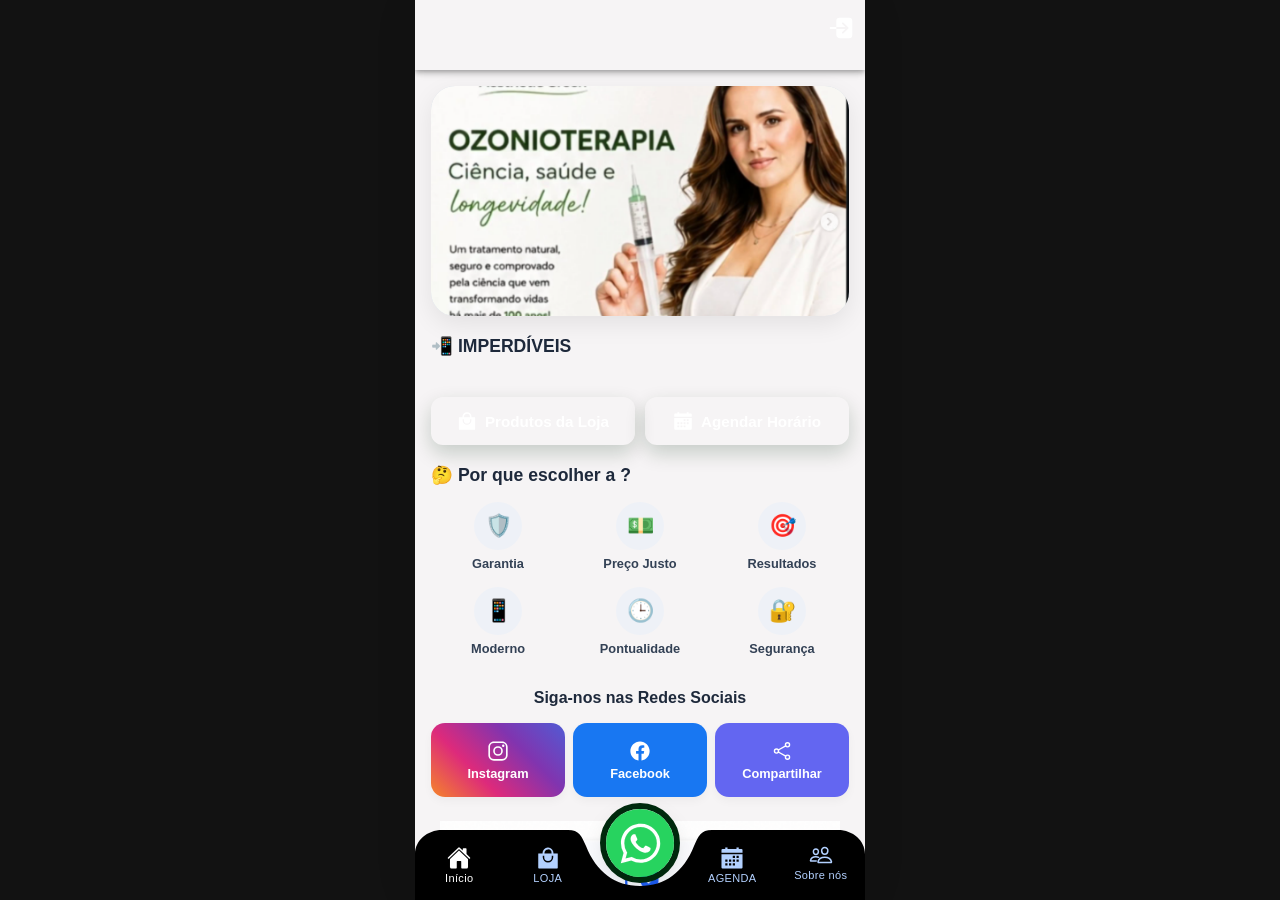
==== commit a686c76d: "Deploy Automático - Aesthetic Green" ====
--- a/index.html
+++ b/index.html
@@ -1,4 +1,4 @@
-<!doctype html>
+<!DOCTYPE html>
 <html lang="pt-BR" data-beasties-container>
   <head>
     <meta charset="utf-8">
@@ -6,8 +6,11 @@
 
     <base href="./">
 
-    <meta name="color-scheme" content="light dark">
-    <meta name="viewport" content="viewport-fit=cover, width=device-width, initial-scale=1.0, minimum-scale=1.0, maximum-scale=1.0, user-scalable=no">
+    <meta name="color-scheme" content="dark">
+    <meta name="theme-color" content="#2e7d32">
+
+    <meta name="viewport" content="width=device-width, initial-scale=1.0, minimum-scale=1.0, maximum-scale=1.0, user-scalable=no, viewport-fit=cover">
+
     <meta name="format-detection" content="telephone=no">
     <meta name="msapplication-tap-highlight" content="no">
 
@@ -19,10 +22,10 @@
     <meta name="mobile-web-app-capable" content="yes">
     <meta name="apple-mobile-web-app-status-bar-style" content="black">
     <link rel="manifest" href="manifest.webmanifest">
-  <style>:root{--ion-color-primary:#0054e9;--ion-color-primary-rgb:0, 84, 233;--ion-color-primary-contrast:#fff;--ion-color-primary-contrast-rgb:255, 255, 255;--ion-color-primary-shade:#004acd;--ion-color-primary-tint:#1a65eb;--ion-color-secondary:#0163aa;--ion-color-secondary-rgb:1, 99, 170;--ion-color-secondary-contrast:#fff;--ion-color-secondary-contrast-rgb:255, 255, 255;--ion-color-secondary-shade:#015796;--ion-color-secondary-tint:#1a73b3;--ion-color-tertiary:#6030ff;--ion-color-tertiary-rgb:96, 48, 255;--ion-color-tertiary-contrast:#fff;--ion-color-tertiary-contrast-rgb:255, 255, 255;--ion-color-tertiary-shade:#542ae0;--ion-color-tertiary-tint:#7045ff;--ion-color-success:#2dd55b;--ion-color-success-rgb:45, 213, 91;--ion-color-success-contrast:#000;--ion-color-success-contrast-rgb:0, 0, 0;--ion-color-success-shade:#28bb50;--ion-color-success-tint:#42d96b;--ion-color-warning:#ffc409;--ion-color-warning-rgb:255, 196, 9;--ion-color-warning-contrast:#000;--ion-color-warning-contrast-rgb:0, 0, 0;--ion-color-warning-shade:#e0ac08;--ion-color-warning-tint:#ffca22;--ion-color-danger:#c5000f;--ion-color-danger-rgb:197, 0, 15;--ion-color-danger-contrast:#fff;--ion-color-danger-contrast-rgb:255, 255, 255;--ion-color-danger-shade:#ad000d;--ion-color-danger-tint:#cb1a27;--ion-color-light:#f4f5f8;--ion-color-light-rgb:244, 245, 248;--ion-color-light-contrast:#000;--ion-color-light-contrast-rgb:0, 0, 0;--ion-color-light-shade:#d7d8da;--ion-color-light-tint:#f5f6f9;--ion-color-medium:#636469;--ion-color-medium-rgb:99, 100, 105;--ion-color-medium-contrast:#fff;--ion-color-medium-contrast-rgb:255, 255, 255;--ion-color-medium-shade:#57585c;--ion-color-medium-tint:#737478;--ion-color-dark:#222428;--ion-color-dark-rgb:34, 36, 40;--ion-color-dark-contrast:#fff;--ion-color-dark-contrast-rgb:255, 255, 255;--ion-color-dark-shade:#1e2023;--ion-color-dark-tint:#383a3e}html{--ion-dynamic-font:-apple-system-body;--ion-font-family:var(--ion-default-font)}body{background:var(--ion-background-color);color:var(--ion-text-color)}@supports (padding-top: 20px){html{--ion-safe-area-top:var(--ion-statusbar-padding)}}@supports (padding-top: env(safe-area-inset-top)){html{--ion-safe-area-top:var(--safe-area-inset-top, env(safe-area-inset-top));--ion-safe-area-bottom:var(--safe-area-inset-bottom, env(safe-area-inset-bottom));--ion-safe-area-left:var(--safe-area-inset-left, env(safe-area-inset-left));--ion-safe-area-right:var(--safe-area-inset-right, env(safe-area-inset-right))}}*{box-sizing:border-box;-webkit-tap-highlight-color:rgba(0,0,0,0);-webkit-tap-highlight-color:transparent;-webkit-touch-callout:none}html{width:100%;height:100%;-webkit-text-size-adjust:100%;text-size-adjust:100%}body{-moz-osx-font-smoothing:grayscale;-webkit-font-smoothing:antialiased;margin:0;padding:0;position:fixed;width:100%;max-width:100%;height:100%;max-height:100%;transform:translateZ(0);text-rendering:optimizeLegibility;overflow:hidden;touch-action:manipulation;-webkit-user-drag:none;-ms-content-zooming:none;word-wrap:break-word;overscroll-behavior-y:none;-webkit-text-size-adjust:none;text-size-adjust:none}html{font-family:var(--ion-font-family)}@supports (-webkit-touch-callout: none){html{font:var(--ion-dynamic-font, 16px var(--ion-font-family))}}:root{--TemadoApp:#0c0342;--CorbarraHome:#020007}@media(max-width:768px)and (orientation:landscape){html,body{position:fixed!important;top:0!important;left:0!important;width:100dvh!important;height:100vw!important;transform:rotate(-90deg)!important;transform-origin:top left!important;margin-top:100vw!important;overflow:hidden!important}}</style><link rel="stylesheet" href="styles-KVZSQ7FX.css" media="print" onload="this.media='all'"><noscript><link rel="stylesheet" href="styles-KVZSQ7FX.css"></noscript></head>
+  <style>:root{--ion-color-primary:#0054e9;--ion-color-primary-rgb:0, 84, 233;--ion-color-primary-contrast:#fff;--ion-color-primary-contrast-rgb:255, 255, 255;--ion-color-primary-shade:#004acd;--ion-color-primary-tint:#1a65eb;--ion-color-secondary:#0163aa;--ion-color-secondary-rgb:1, 99, 170;--ion-color-secondary-contrast:#fff;--ion-color-secondary-contrast-rgb:255, 255, 255;--ion-color-secondary-shade:#015796;--ion-color-secondary-tint:#1a73b3;--ion-color-tertiary:#6030ff;--ion-color-tertiary-rgb:96, 48, 255;--ion-color-tertiary-contrast:#fff;--ion-color-tertiary-contrast-rgb:255, 255, 255;--ion-color-tertiary-shade:#542ae0;--ion-color-tertiary-tint:#7045ff;--ion-color-success:#2dd55b;--ion-color-success-rgb:45, 213, 91;--ion-color-success-contrast:#000;--ion-color-success-contrast-rgb:0, 0, 0;--ion-color-success-shade:#28bb50;--ion-color-success-tint:#42d96b;--ion-color-warning:#ffc409;--ion-color-warning-rgb:255, 196, 9;--ion-color-warning-contrast:#000;--ion-color-warning-contrast-rgb:0, 0, 0;--ion-color-warning-shade:#e0ac08;--ion-color-warning-tint:#ffca22;--ion-color-danger:#c5000f;--ion-color-danger-rgb:197, 0, 15;--ion-color-danger-contrast:#fff;--ion-color-danger-contrast-rgb:255, 255, 255;--ion-color-danger-shade:#ad000d;--ion-color-danger-tint:#cb1a27;--ion-color-light:#f4f5f8;--ion-color-light-rgb:244, 245, 248;--ion-color-light-contrast:#000;--ion-color-light-contrast-rgb:0, 0, 0;--ion-color-light-shade:#d7d8da;--ion-color-light-tint:#f5f6f9;--ion-color-medium:#636469;--ion-color-medium-rgb:99, 100, 105;--ion-color-medium-contrast:#fff;--ion-color-medium-contrast-rgb:255, 255, 255;--ion-color-medium-shade:#57585c;--ion-color-medium-tint:#737478;--ion-color-dark:#222428;--ion-color-dark-rgb:34, 36, 40;--ion-color-dark-contrast:#fff;--ion-color-dark-contrast-rgb:255, 255, 255;--ion-color-dark-shade:#1e2023;--ion-color-dark-tint:#383a3e}html{--ion-dynamic-font:-apple-system-body;--ion-font-family:var(--ion-default-font)}body{background:var(--ion-background-color);color:var(--ion-text-color)}@supports (padding-top: 20px){html{--ion-safe-area-top:var(--ion-statusbar-padding)}}@supports (padding-top: env(safe-area-inset-top)){html{--ion-safe-area-top:var(--safe-area-inset-top, env(safe-area-inset-top));--ion-safe-area-bottom:var(--safe-area-inset-bottom, env(safe-area-inset-bottom));--ion-safe-area-left:var(--safe-area-inset-left, env(safe-area-inset-left));--ion-safe-area-right:var(--safe-area-inset-right, env(safe-area-inset-right))}}*{box-sizing:border-box;-webkit-tap-highlight-color:rgba(0,0,0,0);-webkit-tap-highlight-color:transparent;-webkit-touch-callout:none}html{width:100%;height:100%;-webkit-text-size-adjust:100%;text-size-adjust:100%}body{-moz-osx-font-smoothing:grayscale;-webkit-font-smoothing:antialiased;margin:0;padding:0;position:fixed;width:100%;max-width:100%;height:100%;max-height:100%;transform:translateZ(0);text-rendering:optimizeLegibility;overflow:hidden;touch-action:manipulation;-webkit-user-drag:none;-ms-content-zooming:none;word-wrap:break-word;overscroll-behavior-y:none;-webkit-text-size-adjust:none;text-size-adjust:none}html{font-family:var(--ion-font-family)}@supports (-webkit-touch-callout: none){html{font:var(--ion-dynamic-font, 16px var(--ion-font-family))}}:root{--temadoApp:#2e7d32;--CorbarraHome:#063008}@media(max-width:768px)and (orientation:landscape){html,body{position:fixed!important;top:0!important;left:0!important;width:100dvh!important;height:100vw!important;transform:rotate(-90deg)!important;transform-origin:top left!important;margin-top:100vw!important;overflow:hidden!important}}</style><link rel="stylesheet" href="styles-GEQGMY5J.css" media="print" onload="this.media='all'"><noscript><link rel="stylesheet" href="styles-GEQGMY5J.css"></noscript></head>
 
   <body>
     <app-root></app-root>
     <noscript>Please enable JavaScript to continue using this application.</noscript>
-  <link rel="modulepreload" href="chunk-O6MNE24A.js"><link rel="modulepreload" href="chunk-UODVIGEF.js"><link rel="modulepreload" href="chunk-Z3Y25TY3.js"><link rel="modulepreload" href="chunk-BGCGIJPX.js"><link rel="modulepreload" href="chunk-MN7CVOUI.js"><link rel="modulepreload" href="chunk-KVBYWBMV.js"><link rel="modulepreload" href="chunk-HUY7UHMZ.js"><link rel="modulepreload" href="chunk-GQUOFKUY.js"><link rel="modulepreload" href="chunk-3A2TMJPV.js"><link rel="modulepreload" href="chunk-S7T5AW7U.js"><script src="polyfills-TDCRLYKL.js" type="module"></script><script src="main-UPPLXLWH.js" type="module"></script></body>
+  <link rel="modulepreload" href="chunk-O6MNE24A.js"><link rel="modulepreload" href="chunk-UODVIGEF.js"><link rel="modulepreload" href="chunk-Z3Y25TY3.js"><link rel="modulepreload" href="chunk-BGCGIJPX.js"><link rel="modulepreload" href="chunk-MN7CVOUI.js"><link rel="modulepreload" href="chunk-KVBYWBMV.js"><link rel="modulepreload" href="chunk-HUY7UHMZ.js"><link rel="modulepreload" href="chunk-GQUOFKUY.js"><link rel="modulepreload" href="chunk-3A2TMJPV.js"><link rel="modulepreload" href="chunk-S7T5AW7U.js"><script src="polyfills-TDCRLYKL.js" type="module"></script><script src="main-ZHRW2CIS.js" type="module"></script></body>
 </html>
--- a/styles-GEQGMY5J.css
+++ b/styles-GEQGMY5J.css
@@ -0,0 +1 @@
+@charset "UTF-8";:root{--ion-color-primary: #0054e9;--ion-color-primary-rgb: 0, 84, 233;--ion-color-primary-contrast: #fff;--ion-color-primary-contrast-rgb: 255, 255, 255;--ion-color-primary-shade: #004acd;--ion-color-primary-tint: #1a65eb;--ion-color-secondary: #0163aa;--ion-color-secondary-rgb: 1, 99, 170;--ion-color-secondary-contrast: #fff;--ion-color-secondary-contrast-rgb: 255, 255, 255;--ion-color-secondary-shade: #015796;--ion-color-secondary-tint: #1a73b3;--ion-color-tertiary: #6030ff;--ion-color-tertiary-rgb: 96, 48, 255;--ion-color-tertiary-contrast: #fff;--ion-color-tertiary-contrast-rgb: 255, 255, 255;--ion-color-tertiary-shade: #542ae0;--ion-color-tertiary-tint: #7045ff;--ion-color-success: #2dd55b;--ion-color-success-rgb: 45, 213, 91;--ion-color-success-contrast: #000;--ion-color-success-contrast-rgb: 0, 0, 0;--ion-color-success-shade: #28bb50;--ion-color-success-tint: #42d96b;--ion-color-warning: #ffc409;--ion-color-warning-rgb: 255, 196, 9;--ion-color-warning-contrast: #000;--ion-color-warning-contrast-rgb: 0, 0, 0;--ion-color-warning-shade: #e0ac08;--ion-color-warning-tint: #ffca22;--ion-color-danger: #c5000f;--ion-color-danger-rgb: 197, 0, 15;--ion-color-danger-contrast: #fff;--ion-color-danger-contrast-rgb: 255, 255, 255;--ion-color-danger-shade: #ad000d;--ion-color-danger-tint: #cb1a27;--ion-color-light: #f4f5f8;--ion-color-light-rgb: 244, 245, 248;--ion-color-light-contrast: #000;--ion-color-light-contrast-rgb: 0, 0, 0;--ion-color-light-shade: #d7d8da;--ion-color-light-tint: #f5f6f9;--ion-color-medium: #636469;--ion-color-medium-rgb: 99, 100, 105;--ion-color-medium-contrast: #fff;--ion-color-medium-contrast-rgb: 255, 255, 255;--ion-color-medium-shade: #57585c;--ion-color-medium-tint: #737478;--ion-color-dark: #222428;--ion-color-dark-rgb: 34, 36, 40;--ion-color-dark-contrast: #fff;--ion-color-dark-contrast-rgb: 255, 255, 255;--ion-color-dark-shade: #1e2023;--ion-color-dark-tint: #383a3e}html.ios{--ion-default-font: -apple-system, BlinkMacSystemFont, "Helvetica Neue", "Roboto", sans-serif}html.md{--ion-default-font: "Roboto", "Helvetica Neue", sans-serif}html{--ion-dynamic-font: -apple-system-body;--ion-font-family: var(--ion-default-font)}body{background:var(--ion-background-color);color:var(--ion-text-color)}body.backdrop-no-scroll{overflow:hidden}html.ios ion-modal.modal-card ion-header ion-toolbar:first-of-type,html.ios ion-modal.modal-sheet ion-header ion-toolbar:first-of-type,html.ios ion-modal ion-footer ion-toolbar:first-of-type,html.ios ion-footer.modal-footer-moving ion-toolbar:first-of-type{padding-top:6px}html.ios ion-modal.modal-card ion-header ion-toolbar:last-of-type,html.ios ion-modal.modal-sheet ion-header ion-toolbar:last-of-type{padding-bottom:6px}html.ios ion-modal ion-toolbar,html.ios .modal-footer-moving ion-toolbar{padding-right:calc(var(--ion-safe-area-right) + 8px);padding-left:calc(var(--ion-safe-area-left) + 8px)}@media screen and (min-width:768px){html.ios ion-modal.modal-card:first-of-type{--backdrop-opacity: .18}}ion-modal.modal-default.show-modal~ion-modal.modal-default{--backdrop-opacity: 0;--box-shadow: none}html.ios ion-modal.modal-card .ion-page{border-top-left-radius:var(--border-radius)}.ion-color-primary{--ion-color-base: var(--ion-color-primary, #0054e9) !important;--ion-color-base-rgb: var(--ion-color-primary-rgb, 0, 84, 233) !important;--ion-color-contrast: var(--ion-color-primary-contrast, #fff) !important;--ion-color-contrast-rgb: var(--ion-color-primary-contrast-rgb, 255, 255, 255) !important;--ion-color-shade: var(--ion-color-primary-shade, #004acd) !important;--ion-color-tint: var(--ion-color-primary-tint, #1a65eb) !important}.ion-color-secondary{--ion-color-base: var(--ion-color-secondary, #0163aa) !important;--ion-color-base-rgb: var(--ion-color-secondary-rgb, 1, 99, 170) !important;--ion-color-contrast: var(--ion-color-secondary-contrast, #fff) !important;--ion-color-contrast-rgb: var(--ion-color-secondary-contrast-rgb, 255, 255, 255) !important;--ion-color-shade: var(--ion-color-secondary-shade, #015796) !important;--ion-color-tint: var(--ion-color-secondary-tint, #1a73b3) !important}.ion-color-tertiary{--ion-color-base: var(--ion-color-tertiary, #6030ff) !important;--ion-color-base-rgb: var(--ion-color-tertiary-rgb, 96, 48, 255) !important;--ion-color-contrast: var(--ion-color-tertiary-contrast, #fff) !important;--ion-color-contrast-rgb: var(--ion-color-tertiary-contrast-rgb, 255, 255, 255) !important;--ion-color-shade: var(--ion-color-tertiary-shade, #542ae0) !important;--ion-color-tint: var(--ion-color-tertiary-tint, #7045ff) !important}.ion-color-success{--ion-color-base: var(--ion-color-success, #2dd55b) !important;--ion-color-base-rgb: var(--ion-color-success-rgb, 45, 213, 91) !important;--ion-color-contrast: var(--ion-color-success-contrast, #000) !important;--ion-color-contrast-rgb: var(--ion-color-success-contrast-rgb, 0, 0, 0) !important;--ion-color-shade: var(--ion-color-success-shade, #28bb50) !important;--ion-color-tint: var(--ion-color-success-tint, #42d96b) !important}.ion-color-warning{--ion-color-base: var(--ion-color-warning, #ffc409) !important;--ion-color-base-rgb: var(--ion-color-warning-rgb, 255, 196, 9) !important;--ion-color-contrast: var(--ion-color-warning-contrast, #000) !important;--ion-color-contrast-rgb: var(--ion-color-warning-contrast-rgb, 0, 0, 0) !important;--ion-color-shade: var(--ion-color-warning-shade, #e0ac08) !important;--ion-color-tint: var(--ion-color-warning-tint, #ffca22) !important}.ion-color-danger{--ion-color-base: var(--ion-color-danger, #c5000f) !important;--ion-color-base-rgb: var(--ion-color-danger-rgb, 197, 0, 15) !important;--ion-color-contrast: var(--ion-color-danger-contrast, #fff) !important;--ion-color-contrast-rgb: var(--ion-color-danger-contrast-rgb, 255, 255, 255) !important;--ion-color-shade: var(--ion-color-danger-shade, #ad000d) !important;--ion-color-tint: var(--ion-color-danger-tint, #cb1a27) !important}.ion-color-light{--ion-color-base: var(--ion-color-light, #f4f5f8) !important;--ion-color-base-rgb: var(--ion-color-light-rgb, 244, 245, 248) !important;--ion-color-contrast: var(--ion-color-light-contrast, #000) !important;--ion-color-contrast-rgb: var(--ion-color-light-contrast-rgb, 0, 0, 0) !important;--ion-color-shade: var(--ion-color-light-shade, #d7d8da) !important;--ion-color-tint: var(--ion-color-light-tint, #f5f6f9) !important}.ion-color-medium{--ion-color-base: var(--ion-color-medium, #636469) !important;--ion-color-base-rgb: var(--ion-color-medium-rgb, 99, 100, 105) !important;--ion-color-contrast: var(--ion-color-medium-contrast, #fff) !important;--ion-color-contrast-rgb: var(--ion-color-medium-contrast-rgb, 255, 255, 255) !important;--ion-color-shade: var(--ion-color-medium-shade, #57585c) !important;--ion-color-tint: var(--ion-color-medium-tint, #737478) !important}.ion-color-dark{--ion-color-base: var(--ion-color-dark, #222428) !important;--ion-color-base-rgb: var(--ion-color-dark-rgb, 34, 36, 40) !important;--ion-color-contrast: var(--ion-color-dark-contrast, #fff) !important;--ion-color-contrast-rgb: var(--ion-color-dark-contrast-rgb, 255, 255, 255) !important;--ion-color-shade: var(--ion-color-dark-shade, #1e2023) !important;--ion-color-tint: var(--ion-color-dark-tint, #383a3e) !important}.ion-page{inset:0;display:flex;position:absolute;flex-direction:column;justify-content:space-between;contain:layout size style;z-index:0}.ion-page.ion-page-overlay-passthrough{pointer-events:none}ion-modal>.ion-page{position:relative;contain:layout style;height:100%}.split-pane-visible>.ion-page.split-pane-main{position:relative}ion-route,ion-route-redirect,ion-router,ion-select-option,ion-nav-controller,ion-menu-controller,ion-action-sheet-controller,ion-alert-controller,ion-loading-controller,ion-modal-controller,ion-picker-controller,ion-popover-controller,ion-toast-controller,.ion-page-hidden{display:none!important}.ion-page-invisible{opacity:0}.can-go-back>ion-header ion-back-button{display:block}html.plt-ios.plt-hybrid,html.plt-ios.plt-pwa{--ion-statusbar-padding: 20px}@supports (padding-top: 20px){html{--ion-safe-area-top: var(--ion-statusbar-padding)}}@supports (padding-top: env(safe-area-inset-top)){html{--ion-safe-area-top: var(--safe-area-inset-top, env(safe-area-inset-top));--ion-safe-area-bottom: var(--safe-area-inset-bottom, env(safe-area-inset-bottom));--ion-safe-area-left: var(--safe-area-inset-left, env(safe-area-inset-left));--ion-safe-area-right: var(--safe-area-inset-right, env(safe-area-inset-right))}}ion-card.ion-color .ion-inherit-color,ion-card-header.ion-color .ion-inherit-color{color:inherit}.menu-content{transform:translateZ(0)}.menu-content-open{cursor:pointer;touch-action:manipulation;pointer-events:none;overflow-y:hidden}.menu-content-open ion-content{--overflow: hidden}.menu-content-open .ion-content-scroll-host{overflow:hidden}.ios .menu-content-reveal{box-shadow:-8px 0 42px #00000014}[dir=rtl].ios .menu-content-reveal{box-shadow:8px 0 42px #00000014}.md .menu-content-reveal,.md .menu-content-push{box-shadow:4px 0 16px #0000002e}ion-accordion-group.accordion-group-expand-inset>ion-accordion:first-of-type{border-top-left-radius:8px;border-top-right-radius:8px}ion-accordion-group.accordion-group-expand-inset>ion-accordion:last-of-type{border-bottom-left-radius:8px;border-bottom-right-radius:8px}ion-accordion-group>ion-accordion:last-of-type ion-item[slot=header]{--border-width: 0px}ion-accordion.accordion-animated>[slot=header] .ion-accordion-toggle-icon{transition:.3s transform cubic-bezier(.25,.8,.5,1)}@media(prefers-reduced-motion:reduce){ion-accordion .ion-accordion-toggle-icon{transition:none!important}}ion-accordion.accordion-expanding>[slot=header] .ion-accordion-toggle-icon,ion-accordion.accordion-expanded>[slot=header] .ion-accordion-toggle-icon{transform:rotate(180deg)}ion-accordion-group.accordion-group-expand-inset.md>ion-accordion.accordion-previous ion-item[slot=header]{--border-width: 0px;--inner-border-width: 0px}ion-accordion-group.accordion-group-expand-inset.md>ion-accordion.accordion-expanding:first-of-type,ion-accordion-group.accordion-group-expand-inset.md>ion-accordion.accordion-expanded:first-of-type{margin-top:0}ion-input input::-webkit-date-and-time-value{text-align:start}.ion-datetime-button-overlay{--width: fit-content;--height: fit-content}.ion-datetime-button-overlay ion-datetime.datetime-grid{width:320px;min-height:320px}[ion-last-focus],header[tabindex="-1"]:focus,[role=banner][tabindex="-1"]:focus,main[tabindex="-1"]:focus,[role=main][tabindex="-1"]:focus,h1[tabindex="-1"]:focus,[role=heading][aria-level="1"][tabindex="-1"]:focus{outline:none}.popover-viewport:has(>ion-content){overflow:hidden}@supports not selector(:has(> ion-content)){.popover-viewport{overflow:hidden}}audio,canvas,progress,video{vertical-align:baseline}audio:not([controls]){display:none;height:0}b,strong{font-weight:700}img{max-width:100%}hr{height:1px;border-width:0;box-sizing:content-box}pre{overflow:auto}code,kbd,pre,samp{font-family:monospace,monospace;font-size:1em}label,input,select,textarea{font-family:inherit;line-height:normal}textarea{overflow:auto;height:auto;font:inherit;color:inherit}textarea::placeholder{padding-left:2px}form,input,optgroup,select{margin:0;font:inherit;color:inherit}html input[type=button],input[type=reset],input[type=submit]{cursor:pointer;-webkit-appearance:button}a,a div,a span,a ion-icon,a ion-label,button,button div,button span,button ion-icon,button ion-label,.ion-tappable,[tappable],[tappable] div,[tappable] span,[tappable] ion-icon,[tappable] ion-label,input,textarea{touch-action:manipulation}a ion-label,button ion-label{pointer-events:none}button{padding:0;border:0;border-radius:0;font-family:inherit;font-style:inherit;font-variant:inherit;line-height:1;text-transform:none;cursor:pointer;-webkit-appearance:button}[tappable]{cursor:pointer}a[disabled],button[disabled],html input[disabled]{cursor:default}button::-moz-focus-inner,input::-moz-focus-inner{padding:0;border:0}input[type=number]::-webkit-inner-spin-button,input[type=number]::-webkit-outer-spin-button{height:auto}input[type=search]::-webkit-search-cancel-button,input[type=search]::-webkit-search-decoration{-webkit-appearance:none}table{border-collapse:collapse;border-spacing:0}td,th{padding:0}*{box-sizing:border-box;-webkit-tap-highlight-color:rgba(0,0,0,0);-webkit-tap-highlight-color:transparent;-webkit-touch-callout:none}html{width:100%;height:100%;-webkit-text-size-adjust:100%;text-size-adjust:100%}html.ion-ce body{display:block}html.plt-pwa{height:100vh}body{-moz-osx-font-smoothing:grayscale;-webkit-font-smoothing:antialiased;margin:0;padding:0;position:fixed;width:100%;max-width:100%;height:100%;max-height:100%;transform:translateZ(0);text-rendering:optimizeLegibility;overflow:hidden;touch-action:manipulation;-webkit-user-drag:none;-ms-content-zooming:none;word-wrap:break-word;overscroll-behavior-y:none;-webkit-text-size-adjust:none;text-size-adjust:none}html{font-family:var(--ion-font-family)}@supports (-webkit-touch-callout: none){html{font:var(--ion-dynamic-font, 16px var(--ion-font-family))}}a{background-color:transparent;color:var(--ion-color-primary, #0054e9)}h1,h2,h3,h4,h5,h6{margin-top:16px;margin-bottom:10px;font-weight:500;line-height:1.2}h1{margin-top:20px;font-size:1.625rem}h2{margin-top:18px;font-size:1.5rem}h3{font-size:1.375rem}h4{font-size:1.25rem}h5{font-size:1.125rem}h6{font-size:1rem}small{font-size:75%}sub,sup{position:relative;font-size:75%;line-height:0;vertical-align:baseline}sup{top:-.5em}sub{bottom:-.25em}.ion-hide,.ion-hide-up,.ion-hide-down{display:none!important}@media(min-width:576px){.ion-hide-sm-up{display:none!important}}@media(max-width:575.98px){.ion-hide-sm-down{display:none!important}}@media(min-width:768px){.ion-hide-md-up{display:none!important}}@media(max-width:767.98px){.ion-hide-md-down{display:none!important}}@media(min-width:992px){.ion-hide-lg-up{display:none!important}}@media(max-width:991.98px){.ion-hide-lg-down{display:none!important}}@media(min-width:1200px){.ion-hide-xl-up{display:none!important}}@media(max-width:1199.98px){.ion-hide-xl-down{display:none!important}}.ion-display-none{display:none!important}@media(min-width:576px){.ion-display-sm-none{display:none!important}}@media(min-width:768px){.ion-display-md-none{display:none!important}}@media(min-width:992px){.ion-display-lg-none{display:none!important}}@media(min-width:1200px){.ion-display-xl-none{display:none!important}}.ion-display-inline{display:inline!important}@media(min-width:576px){.ion-display-sm-inline{display:inline!important}}@media(min-width:768px){.ion-display-md-inline{display:inline!important}}@media(min-width:992px){.ion-display-lg-inline{display:inline!important}}@media(min-width:1200px){.ion-display-xl-inline{display:inline!important}}.ion-display-inline-block{display:inline-block!important}@media(min-width:576px){.ion-display-sm-inline-block{display:inline-block!important}}@media(min-width:768px){.ion-display-md-inline-block{display:inline-block!important}}@media(min-width:992px){.ion-display-lg-inline-block{display:inline-block!important}}@media(min-width:1200px){.ion-display-xl-inline-block{display:inline-block!important}}.ion-display-block{display:block!important}@media(min-width:576px){.ion-display-sm-block{display:block!important}}@media(min-width:768px){.ion-display-md-block{display:block!important}}@media(min-width:992px){.ion-display-lg-block{display:block!important}}@media(min-width:1200px){.ion-display-xl-block{display:block!important}}.ion-display-flex{display:flex!important}@media(min-width:576px){.ion-display-sm-flex{display:flex!important}}@media(min-width:768px){.ion-display-md-flex{display:flex!important}}@media(min-width:992px){.ion-display-lg-flex{display:flex!important}}@media(min-width:1200px){.ion-display-xl-flex{display:flex!important}}.ion-display-inline-flex{display:inline-flex!important}@media(min-width:576px){.ion-display-sm-inline-flex{display:inline-flex!important}}@media(min-width:768px){.ion-display-md-inline-flex{display:inline-flex!important}}@media(min-width:992px){.ion-display-lg-inline-flex{display:inline-flex!important}}@media(min-width:1200px){.ion-display-xl-inline-flex{display:inline-flex!important}}.ion-display-grid{display:grid!important}@media(min-width:576px){.ion-display-sm-grid{display:grid!important}}@media(min-width:768px){.ion-display-md-grid{display:grid!important}}@media(min-width:992px){.ion-display-lg-grid{display:grid!important}}@media(min-width:1200px){.ion-display-xl-grid{display:grid!important}}.ion-display-inline-grid{display:inline-grid!important}@media(min-width:576px){.ion-display-sm-inline-grid{display:inline-grid!important}}@media(min-width:768px){.ion-display-md-inline-grid{display:inline-grid!important}}@media(min-width:992px){.ion-display-lg-inline-grid{display:inline-grid!important}}@media(min-width:1200px){.ion-display-xl-inline-grid{display:inline-grid!important}}.ion-display-table{display:table!important}@media(min-width:576px){.ion-display-sm-table{display:table!important}}@media(min-width:768px){.ion-display-md-table{display:table!important}}@media(min-width:992px){.ion-display-lg-table{display:table!important}}@media(min-width:1200px){.ion-display-xl-table{display:table!important}}.ion-display-table-cell{display:table-cell!important}@media(min-width:576px){.ion-display-sm-table-cell{display:table-cell!important}}@media(min-width:768px){.ion-display-md-table-cell{display:table-cell!important}}@media(min-width:992px){.ion-display-lg-table-cell{display:table-cell!important}}@media(min-width:1200px){.ion-display-xl-table-cell{display:table-cell!important}}.ion-display-table-row{display:table-row!important}@media(min-width:576px){.ion-display-sm-table-row{display:table-row!important}}@media(min-width:768px){.ion-display-md-table-row{display:table-row!important}}@media(min-width:992px){.ion-display-lg-table-row{display:table-row!important}}@media(min-width:1200px){.ion-display-xl-table-row{display:table-row!important}}.ion-no-padding{--padding-start: 0;--padding-end: 0;--padding-top: 0;--padding-bottom: 0;padding:0}.ion-padding{--padding-start: var(--ion-padding, 16px);--padding-end: var(--ion-padding, 16px);--padding-top: var(--ion-padding, 16px);--padding-bottom: var(--ion-padding, 16px);-webkit-padding-start:var(--ion-padding, 16px);padding-inline-start:var(--ion-padding, 16px);-webkit-padding-end:var(--ion-padding, 16px);padding-inline-end:var(--ion-padding, 16px);padding-top:var(--ion-padding, 16px);padding-bottom:var(--ion-padding, 16px)}.ion-padding-top{--padding-top: var(--ion-padding, 16px);padding-top:var(--ion-padding, 16px)}.ion-padding-start{--padding-start: var(--ion-padding, 16px);-webkit-padding-start:var(--ion-padding, 16px);padding-inline-start:var(--ion-padding, 16px)}.ion-padding-end{--padding-end: var(--ion-padding, 16px);-webkit-padding-end:var(--ion-padding, 16px);padding-inline-end:var(--ion-padding, 16px)}.ion-padding-bottom{--padding-bottom: var(--ion-padding, 16px);padding-bottom:var(--ion-padding, 16px)}.ion-padding-vertical{--padding-top: var(--ion-padding, 16px);--padding-bottom: var(--ion-padding, 16px);padding-top:var(--ion-padding, 16px);padding-bottom:var(--ion-padding, 16px)}.ion-padding-horizontal{--padding-start: var(--ion-padding, 16px);--padding-end: var(--ion-padding, 16px);-webkit-padding-start:var(--ion-padding, 16px);padding-inline-start:var(--ion-padding, 16px);-webkit-padding-end:var(--ion-padding, 16px);padding-inline-end:var(--ion-padding, 16px)}.ion-no-margin{--margin-start: 0;--margin-end: 0;--margin-top: 0;--margin-bottom: 0;margin:0}.ion-margin{--margin-start: var(--ion-margin, 16px);--margin-end: var(--ion-margin, 16px);--margin-top: var(--ion-margin, 16px);--margin-bottom: var(--ion-margin, 16px);-webkit-margin-start:var(--ion-margin, 16px);margin-inline-start:var(--ion-margin, 16px);-webkit-margin-end:var(--ion-margin, 16px);margin-inline-end:var(--ion-margin, 16px);margin-top:var(--ion-margin, 16px);margin-bottom:var(--ion-margin, 16px)}.ion-margin-top{--margin-top: var(--ion-margin, 16px);margin-top:var(--ion-margin, 16px)}.ion-margin-start{--margin-start: var(--ion-margin, 16px);-webkit-margin-start:var(--ion-margin, 16px);margin-inline-start:var(--ion-margin, 16px)}.ion-margin-end{--margin-end: var(--ion-margin, 16px);-webkit-margin-end:var(--ion-margin, 16px);margin-inline-end:var(--ion-margin, 16px)}.ion-margin-bottom{--margin-bottom: var(--ion-margin, 16px);margin-bottom:var(--ion-margin, 16px)}.ion-margin-vertical{--margin-top: var(--ion-margin, 16px);--margin-bottom: var(--ion-margin, 16px);margin-top:var(--ion-margin, 16px);margin-bottom:var(--ion-margin, 16px)}.ion-margin-horizontal{--margin-start: var(--ion-margin, 16px);--margin-end: var(--ion-margin, 16px);-webkit-margin-start:var(--ion-margin, 16px);margin-inline-start:var(--ion-margin, 16px);-webkit-margin-end:var(--ion-margin, 16px);margin-inline-end:var(--ion-margin, 16px)}.ion-float-left{float:left!important}.ion-float-right{float:right!important}.ion-float-start{float:left!important}:host-context([dir=rtl]) .ion-float-start{float:right!important}[dir=rtl] .ion-float-start{float:right!important}@supports selector(:dir(rtl)){.ion-float-start:dir(rtl){float:right!important}}.ion-float-end{float:right!important}:host-context([dir=rtl]) .ion-float-end{float:left!important}[dir=rtl] .ion-float-end{float:left!important}@supports selector(:dir(rtl)){.ion-float-end:dir(rtl){float:left!important}}@media(min-width:576px){.ion-float-sm-left{float:left!important}.ion-float-sm-right{float:right!important}.ion-float-sm-start{float:left!important}:host-context([dir=rtl]) .ion-float-sm-start{float:right!important}[dir=rtl] .ion-float-sm-start{float:right!important}@supports selector(:dir(rtl)){.ion-float-sm-start:dir(rtl){float:right!important}}.ion-float-sm-end{float:right!important}:host-context([dir=rtl]) .ion-float-sm-end{float:left!important}[dir=rtl] .ion-float-sm-end{float:left!important}@supports selector(:dir(rtl)){.ion-float-sm-end:dir(rtl){float:left!important}}}@media(min-width:768px){.ion-float-md-left{float:left!important}.ion-float-md-right{float:right!important}.ion-float-md-start{float:left!important}:host-context([dir=rtl]) .ion-float-md-start{float:right!important}[dir=rtl] .ion-float-md-start{float:right!important}@supports selector(:dir(rtl)){.ion-float-md-start:dir(rtl){float:right!important}}.ion-float-md-end{float:right!important}:host-context([dir=rtl]) .ion-float-md-end{float:left!important}[dir=rtl] .ion-float-md-end{float:left!important}@supports selector(:dir(rtl)){.ion-float-md-end:dir(rtl){float:left!important}}}@media(min-width:992px){.ion-float-lg-left{float:left!important}.ion-float-lg-right{float:right!important}.ion-float-lg-start{float:left!important}:host-context([dir=rtl]) .ion-float-lg-start{float:right!important}[dir=rtl] .ion-float-lg-start{float:right!important}@supports selector(:dir(rtl)){.ion-float-lg-start:dir(rtl){float:right!important}}.ion-float-lg-end{float:right!important}:host-context([dir=rtl]) .ion-float-lg-end{float:left!important}[dir=rtl] .ion-float-lg-end{float:left!important}@supports selector(:dir(rtl)){.ion-float-lg-end:dir(rtl){float:left!important}}}@media(min-width:1200px){.ion-float-xl-left{float:left!important}.ion-float-xl-right{float:right!important}.ion-float-xl-start{float:left!important}:host-context([dir=rtl]) .ion-float-xl-start{float:right!important}[dir=rtl] .ion-float-xl-start{float:right!important}@supports selector(:dir(rtl)){.ion-float-xl-start:dir(rtl){float:right!important}}.ion-float-xl-end{float:right!important}:host-context([dir=rtl]) .ion-float-xl-end{float:left!important}[dir=rtl] .ion-float-xl-end{float:left!important}@supports selector(:dir(rtl)){.ion-float-xl-end:dir(rtl){float:left!important}}}.ion-text-center{text-align:center!important}.ion-text-justify{text-align:justify!important}.ion-text-start{text-align:start!important}.ion-text-end{text-align:end!important}.ion-text-left{text-align:left!important}.ion-text-right{text-align:right!important}.ion-text-nowrap{white-space:nowrap!important}.ion-text-wrap{white-space:normal!important}@media(min-width:576px){.ion-text-sm-center{text-align:center!important}.ion-text-sm-justify{text-align:justify!important}.ion-text-sm-start{text-align:start!important}.ion-text-sm-end{text-align:end!important}.ion-text-sm-left{text-align:left!important}.ion-text-sm-right{text-align:right!important}.ion-text-sm-nowrap{white-space:nowrap!important}.ion-text-sm-wrap{white-space:normal!important}}@media(min-width:768px){.ion-text-md-center{text-align:center!important}.ion-text-md-justify{text-align:justify!important}.ion-text-md-start{text-align:start!important}.ion-text-md-end{text-align:end!important}.ion-text-md-left{text-align:left!important}.ion-text-md-right{text-align:right!important}.ion-text-md-nowrap{white-space:nowrap!important}.ion-text-md-wrap{white-space:normal!important}}@media(min-width:992px){.ion-text-lg-center{text-align:center!important}.ion-text-lg-justify{text-align:justify!important}.ion-text-lg-start{text-align:start!important}.ion-text-lg-end{text-align:end!important}.ion-text-lg-left{text-align:left!important}.ion-text-lg-right{text-align:right!important}.ion-text-lg-nowrap{white-space:nowrap!important}.ion-text-lg-wrap{white-space:normal!important}}@media(min-width:1200px){.ion-text-xl-center{text-align:center!important}.ion-text-xl-justify{text-align:justify!important}.ion-text-xl-start{text-align:start!important}.ion-text-xl-end{text-align:end!important}.ion-text-xl-left{text-align:left!important}.ion-text-xl-right{text-align:right!important}.ion-text-xl-nowrap{white-space:nowrap!important}.ion-text-xl-wrap{white-space:normal!important}}.ion-text-uppercase{text-transform:uppercase!important}.ion-text-lowercase{text-transform:lowercase!important}.ion-text-capitalize{text-transform:capitalize!important}@media(min-width:576px){.ion-text-sm-uppercase{text-transform:uppercase!important}.ion-text-sm-lowercase{text-transform:lowercase!important}.ion-text-sm-capitalize{text-transform:capitalize!important}}@media(min-width:768px){.ion-text-md-uppercase{text-transform:uppercase!important}.ion-text-md-lowercase{text-transform:lowercase!important}.ion-text-md-capitalize{text-transform:capitalize!important}}@media(min-width:992px){.ion-text-lg-uppercase{text-transform:uppercase!important}.ion-text-lg-lowercase{text-transform:lowercase!important}.ion-text-lg-capitalize{text-transform:capitalize!important}}@media(min-width:1200px){.ion-text-xl-uppercase{text-transform:uppercase!important}.ion-text-xl-lowercase{text-transform:lowercase!important}.ion-text-xl-capitalize{text-transform:capitalize!important}}.ion-align-content-start{align-content:flex-start!important}.ion-align-content-end{align-content:flex-end!important}.ion-align-content-center{align-content:center!important}.ion-align-content-between{align-content:space-between!important}.ion-align-content-around{align-content:space-around!important}.ion-align-content-stretch{align-content:stretch!important}@media(min-width:576px){.ion-align-content-sm-start{align-content:flex-start!important}.ion-align-content-sm-end{align-content:flex-end!important}.ion-align-content-sm-center{align-content:center!important}.ion-align-content-sm-between{align-content:space-between!important}.ion-align-content-sm-around{align-content:space-around!important}.ion-align-content-sm-stretch{align-content:stretch!important}}@media(min-width:768px){.ion-align-content-md-start{align-content:flex-start!important}.ion-align-content-md-end{align-content:flex-end!important}.ion-align-content-md-center{align-content:center!important}.ion-align-content-md-between{align-content:space-between!important}.ion-align-content-md-around{align-content:space-around!important}.ion-align-content-md-stretch{align-content:stretch!important}}@media(min-width:992px){.ion-align-content-lg-start{align-content:flex-start!important}.ion-align-content-lg-end{align-content:flex-end!important}.ion-align-content-lg-center{align-content:center!important}.ion-align-content-lg-between{align-content:space-between!important}.ion-align-content-lg-around{align-content:space-around!important}.ion-align-content-lg-stretch{align-content:stretch!important}}@media(min-width:1200px){.ion-align-content-xl-start{align-content:flex-start!important}.ion-align-content-xl-end{align-content:flex-end!important}.ion-align-content-xl-center{align-content:center!important}.ion-align-content-xl-between{align-content:space-between!important}.ion-align-content-xl-around{align-content:space-around!important}.ion-align-content-xl-stretch{align-content:stretch!important}}.ion-align-items-start{align-items:start!important}.ion-align-items-end{align-items:end!important}.ion-align-items-center{align-items:center!important}.ion-align-items-stretch{align-items:stretch!important}.ion-align-items-baseline{align-items:baseline!important}@media(min-width:576px){.ion-align-items-sm-start{align-items:start!important}.ion-align-items-sm-end{align-items:end!important}.ion-align-items-sm-center{align-items:center!important}.ion-align-items-sm-stretch{align-items:stretch!important}.ion-align-items-sm-baseline{align-items:baseline!important}}@media(min-width:768px){.ion-align-items-md-start{align-items:start!important}.ion-align-items-md-end{align-items:end!important}.ion-align-items-md-center{align-items:center!important}.ion-align-items-md-stretch{align-items:stretch!important}.ion-align-items-md-baseline{align-items:baseline!important}}@media(min-width:992px){.ion-align-items-lg-start{align-items:start!important}.ion-align-items-lg-end{align-items:end!important}.ion-align-items-lg-center{align-items:center!important}.ion-align-items-lg-stretch{align-items:stretch!important}.ion-align-items-lg-baseline{align-items:baseline!important}}@media(min-width:1200px){.ion-align-items-xl-start{align-items:start!important}.ion-align-items-xl-end{align-items:end!important}.ion-align-items-xl-center{align-items:center!important}.ion-align-items-xl-stretch{align-items:stretch!important}.ion-align-items-xl-baseline{align-items:baseline!important}}.ion-align-self-start{align-self:start!important}.ion-align-self-end{align-self:end!important}.ion-align-self-center{align-self:center!important}.ion-align-self-stretch{align-self:stretch!important}.ion-align-self-baseline{align-self:baseline!important}.ion-align-self-auto{align-self:auto!important}@media(min-width:576px){.ion-align-self-sm-start{align-self:start!important}.ion-align-self-sm-end{align-self:end!important}.ion-align-self-sm-center{align-self:center!important}.ion-align-self-sm-stretch{align-self:stretch!important}.ion-align-self-sm-baseline{align-self:baseline!important}.ion-align-self-sm-auto{align-self:auto!important}}@media(min-width:768px){.ion-align-self-md-start{align-self:start!important}.ion-align-self-md-end{align-self:end!important}.ion-align-self-md-center{align-self:center!important}.ion-align-self-md-stretch{align-self:stretch!important}.ion-align-self-md-baseline{align-self:baseline!important}.ion-align-self-md-auto{align-self:auto!important}}@media(min-width:992px){.ion-align-self-lg-start{align-self:start!important}.ion-align-self-lg-end{align-self:end!important}.ion-align-self-lg-center{align-self:center!important}.ion-align-self-lg-stretch{align-self:stretch!important}.ion-align-self-lg-baseline{align-self:baseline!important}.ion-align-self-lg-auto{align-self:auto!important}}@media(min-width:1200px){.ion-align-self-xl-start{align-self:start!important}.ion-align-self-xl-end{align-self:end!important}.ion-align-self-xl-center{align-self:center!important}.ion-align-self-xl-stretch{align-self:stretch!important}.ion-align-self-xl-baseline{align-self:baseline!important}.ion-align-self-xl-auto{align-self:auto!important}}.ion-justify-content-start{justify-content:flex-start!important}.ion-justify-content-end{justify-content:flex-end!important}.ion-justify-content-center{justify-content:center!important}.ion-justify-content-between{justify-content:space-between!important}.ion-justify-content-around{justify-content:space-around!important}.ion-justify-content-evenly{justify-content:space-evenly!important}@media(min-width:576px){.ion-justify-content-sm-start{justify-content:flex-start!important}.ion-justify-content-sm-end{justify-content:flex-end!important}.ion-justify-content-sm-center{justify-content:center!important}.ion-justify-content-sm-between{justify-content:space-between!important}.ion-justify-content-sm-around{justify-content:space-around!important}.ion-justify-content-sm-evenly{justify-content:space-evenly!important}}@media(min-width:768px){.ion-justify-content-md-start{justify-content:flex-start!important}.ion-justify-content-md-end{justify-content:flex-end!important}.ion-justify-content-md-center{justify-content:center!important}.ion-justify-content-md-between{justify-content:space-between!important}.ion-justify-content-md-around{justify-content:space-around!important}.ion-justify-content-md-evenly{justify-content:space-evenly!important}}@media(min-width:992px){.ion-justify-content-lg-start{justify-content:flex-start!important}.ion-justify-content-lg-end{justify-content:flex-end!important}.ion-justify-content-lg-center{justify-content:center!important}.ion-justify-content-lg-between{justify-content:space-between!important}.ion-justify-content-lg-around{justify-content:space-around!important}.ion-justify-content-lg-evenly{justify-content:space-evenly!important}}@media(min-width:1200px){.ion-justify-content-xl-start{justify-content:flex-start!important}.ion-justify-content-xl-end{justify-content:flex-end!important}.ion-justify-content-xl-center{justify-content:center!important}.ion-justify-content-xl-between{justify-content:space-between!important}.ion-justify-content-xl-around{justify-content:space-around!important}.ion-justify-content-xl-evenly{justify-content:space-evenly!important}}.ion-flex-row{flex-direction:row!important}.ion-flex-row-reverse{flex-direction:row-reverse!important}.ion-flex-column{flex-direction:column!important}.ion-flex-column-reverse{flex-direction:column-reverse!important}@media(min-width:576px){.ion-flex-sm-row{flex-direction:row!important}.ion-flex-sm-row-reverse{flex-direction:row-reverse!important}.ion-flex-sm-column{flex-direction:column!important}.ion-flex-sm-column-reverse{flex-direction:column-reverse!important}}@media(min-width:768px){.ion-flex-md-row{flex-direction:row!important}.ion-flex-md-row-reverse{flex-direction:row-reverse!important}.ion-flex-md-column{flex-direction:column!important}.ion-flex-md-column-reverse{flex-direction:column-reverse!important}}@media(min-width:992px){.ion-flex-lg-row{flex-direction:row!important}.ion-flex-lg-row-reverse{flex-direction:row-reverse!important}.ion-flex-lg-column{flex-direction:column!important}.ion-flex-lg-column-reverse{flex-direction:column-reverse!important}}@media(min-width:1200px){.ion-flex-xl-row{flex-direction:row!important}.ion-flex-xl-row-reverse{flex-direction:row-reverse!important}.ion-flex-xl-column{flex-direction:column!important}.ion-flex-xl-column-reverse{flex-direction:column-reverse!important}}.ion-wrap{flex-wrap:wrap!important}.ion-nowrap{flex-wrap:nowrap!important}.ion-wrap-reverse{flex-wrap:wrap-reverse!important}.ion-flex-wrap{flex-wrap:wrap!important}.ion-flex-nowrap{flex-wrap:nowrap!important}.ion-flex-wrap-reverse{flex-wrap:wrap-reverse!important}@media(min-width:576px){.ion-flex-sm-wrap{flex-wrap:wrap!important}.ion-flex-sm-nowrap{flex-wrap:nowrap!important}.ion-flex-sm-wrap-reverse{flex-wrap:wrap-reverse!important}}@media(min-width:768px){.ion-flex-md-wrap{flex-wrap:wrap!important}.ion-flex-md-nowrap{flex-wrap:nowrap!important}.ion-flex-md-wrap-reverse{flex-wrap:wrap-reverse!important}}@media(min-width:992px){.ion-flex-lg-wrap{flex-wrap:wrap!important}.ion-flex-lg-nowrap{flex-wrap:nowrap!important}.ion-flex-lg-wrap-reverse{flex-wrap:wrap-reverse!important}}@media(min-width:1200px){.ion-flex-xl-wrap{flex-wrap:wrap!important}.ion-flex-xl-nowrap{flex-wrap:nowrap!important}.ion-flex-xl-wrap-reverse{flex-wrap:wrap-reverse!important}}.ion-flex-1{flex:1!important}.ion-flex-auto{flex:auto!important}.ion-flex-initial{flex:initial!important}.ion-flex-none{flex:none!important}@media(min-width:576px){.ion-flex-sm-1{flex:1!important}.ion-flex-sm-auto{flex:auto!important}.ion-flex-sm-initial{flex:initial!important}.ion-flex-sm-none{flex:none!important}}@media(min-width:768px){.ion-flex-md-1{flex:1!important}.ion-flex-md-auto{flex:auto!important}.ion-flex-md-initial{flex:initial!important}.ion-flex-md-none{flex:none!important}}@media(min-width:992px){.ion-flex-lg-1{flex:1!important}.ion-flex-lg-auto{flex:auto!important}.ion-flex-lg-initial{flex:initial!important}.ion-flex-lg-none{flex:none!important}}@media(min-width:1200px){.ion-flex-xl-1{flex:1!important}.ion-flex-xl-auto{flex:auto!important}.ion-flex-xl-initial{flex:initial!important}.ion-flex-xl-none{flex:none!important}}.ion-flex-grow-0{flex-grow:0!important}.ion-flex-grow-1{flex-grow:1!important}.ion-flex-shrink-0{flex-shrink:0!important}.ion-flex-shrink-1{flex-shrink:1!important}@media(min-width:576px){.ion-flex-sm-grow-0{flex-grow:0!important}.ion-flex-sm-grow-1{flex-grow:1!important}.ion-flex-sm-shrink-0{flex-shrink:0!important}.ion-flex-sm-shrink-1{flex-shrink:1!important}}@media(min-width:768px){.ion-flex-md-grow-0{flex-grow:0!important}.ion-flex-md-grow-1{flex-grow:1!important}.ion-flex-md-shrink-0{flex-shrink:0!important}.ion-flex-md-shrink-1{flex-shrink:1!important}}@media(min-width:992px){.ion-flex-lg-grow-0{flex-grow:0!important}.ion-flex-lg-grow-1{flex-grow:1!important}.ion-flex-lg-shrink-0{flex-shrink:0!important}.ion-flex-lg-shrink-1{flex-shrink:1!important}}@media(min-width:1200px){.ion-flex-xl-grow-0{flex-grow:0!important}.ion-flex-xl-grow-1{flex-grow:1!important}.ion-flex-xl-shrink-0{flex-shrink:0!important}.ion-flex-xl-shrink-1{flex-shrink:1!important}}.ion-order-first{order:-1!important}.ion-order-0{order:0!important}.ion-order-1{order:1!important}.ion-order-2{order:2!important}.ion-order-3{order:3!important}.ion-order-4{order:4!important}.ion-order-5{order:5!important}.ion-order-6{order:6!important}.ion-order-7{order:7!important}.ion-order-8{order:8!important}.ion-order-9{order:9!important}.ion-order-10{order:10!important}.ion-order-11{order:11!important}.ion-order-12{order:12!important}.ion-order-last{order:13!important}@media(min-width:576px){.ion-order-sm-first{order:-1!important}.ion-order-sm-0{order:0!important}.ion-order-sm-1{order:1!important}.ion-order-sm-2{order:2!important}.ion-order-sm-3{order:3!important}.ion-order-sm-4{order:4!important}.ion-order-sm-5{order:5!important}.ion-order-sm-6{order:6!important}.ion-order-sm-7{order:7!important}.ion-order-sm-8{order:8!important}.ion-order-sm-9{order:9!important}.ion-order-sm-10{order:10!important}.ion-order-sm-11{order:11!important}.ion-order-sm-12{order:12!important}.ion-order-sm-last{order:13!important}}@media(min-width:768px){.ion-order-md-first{order:-1!important}.ion-order-md-0{order:0!important}.ion-order-md-1{order:1!important}.ion-order-md-2{order:2!important}.ion-order-md-3{order:3!important}.ion-order-md-4{order:4!important}.ion-order-md-5{order:5!important}.ion-order-md-6{order:6!important}.ion-order-md-7{order:7!important}.ion-order-md-8{order:8!important}.ion-order-md-9{order:9!important}.ion-order-md-10{order:10!important}.ion-order-md-11{order:11!important}.ion-order-md-12{order:12!important}.ion-order-md-last{order:13!important}}@media(min-width:992px){.ion-order-lg-first{order:-1!important}.ion-order-lg-0{order:0!important}.ion-order-lg-1{order:1!important}.ion-order-lg-2{order:2!important}.ion-order-lg-3{order:3!important}.ion-order-lg-4{order:4!important}.ion-order-lg-5{order:5!important}.ion-order-lg-6{order:6!important}.ion-order-lg-7{order:7!important}.ion-order-lg-8{order:8!important}.ion-order-lg-9{order:9!important}.ion-order-lg-10{order:10!important}.ion-order-lg-11{order:11!important}.ion-order-lg-12{order:12!important}.ion-order-lg-last{order:13!important}}@media(min-width:1200px){.ion-order-xl-first{order:-1!important}.ion-order-xl-0{order:0!important}.ion-order-xl-1{order:1!important}.ion-order-xl-2{order:2!important}.ion-order-xl-3{order:3!important}.ion-order-xl-4{order:4!important}.ion-order-xl-5{order:5!important}.ion-order-xl-6{order:6!important}.ion-order-xl-7{order:7!important}.ion-order-xl-8{order:8!important}.ion-order-xl-9{order:9!important}.ion-order-xl-10{order:10!important}.ion-order-xl-11{order:11!important}.ion-order-xl-12{order:12!important}.ion-order-xl-last{order:13!important}}:root{--temadoApp: #2e7d32;--CorbarraHome: #063008}.swal2-container{display:flex!important;align-items:center!important;justify-content:center!important;height:100vh!important;width:100vw!important;z-index:99999!important}.swal2-popup{display:block!important;margin:auto!important}.minha-janela-bg{background-color:#101012!important;border:2px solid red;border-radius:15px}.janela-SystMobile{background-color:#fff!important;border:2px solid blue;border-radius:15px}.meu-titulo-cor{color:#fff!important;font-family:Arial,sans-serif;font-size:22px}.mtitulo-SystMobile{color:#000!important;font-family:Arial,sans-serif;font-size:22px}.meu-texto-cor{color:#ccc!important;font-size:16px;text-align:justify}.texto-SystMobile{color:#000!important;font-size:16px;text-align:justify}.meu-botao-fechar,.botao-cadastrar{background-color:#fff!important;color:#000!important;padding:10px 30px;border-radius:5px;border:2px solid red!important;font-weight:700;cursor:pointer;outline:none!important;box-shadow:none!important;transition:none!important}.botao-fechar-SystMobile{background-color:#bbaf05!important;color:#fff!important;padding:10px;border-radius:5px;border:none!important;font-weight:700;cursor:pointer;outline:none!important;box-shadow:none!important;transition:none!important;margin:0 4px}.botao-cancel-SystMobile{background-color:#07133b!important;color:#fff!important;padding:10px;border-radius:5px;border:none!important;font-weight:700;cursor:pointer;outline:none!important;box-shadow:none!important;transition:none!important;margin:0 4px}.botao-WhatsApp{background-color:#27d35f!important;color:#fff!important;padding:10px;border-radius:5px;border:none!important;font-weight:700;cursor:pointer;outline:none!important;box-shadow:none!important;transition:none!important;margin:0 4px}.botao-orcamento{background-color:#00f!important;color:#fff!important;padding:10px 20px;border-radius:5px;border:none!important;font-weight:700;cursor:pointer;outline:none!important;margin-left:8px;box-shadow:none!important;transition:none!important}.btn-icon{vertical-align:middle;margin-right:5px;color:#fff;font-size:1.2em}.botao-saiba-mais,.botao-fechar{background-color:#000!important;color:#fff!important;padding:10px 30px;border-radius:5px;border:2px solid white!important;font-weight:700;cursor:pointer;outline:none!important;box-shadow:none!important;transition:none!important}.meu-botao-confirmar:focus,.meu-botao-confirmar:active{outline:none!important}.minha-imagem-centralizada{display:block!important;margin-left:auto!important;margin-right:auto!important;margin-top:20px;margin-bottom:10px;object-fit:contain}@media(max-width:768px)and (orientation:landscape){html,body,ion-app{position:fixed!important;top:0!important;left:0!important;width:100dvh!important;height:100vw!important;transform:rotate(-90deg)!important;transform-origin:top left!important;margin-top:100vw!important;overflow:hidden!important}}.alert-senha-toggle .alert-input[type=password],.alert-senha-toggle .alert-input-wrapper input[inputmode=text]{padding-right:40px!important;background-image:url("data:image/svg+xml,%3Csvg xmlns='http://w3.org' viewBox='0 0 512 512'%3E%3Cpath fill='none' stroke='%23666' stroke-linecap='round' stroke-linejoin='round' stroke-width='32' d='M256 128c-81.82 0-144.5 43.14-192 128 47.5 84.86 110.18 128 192 128s144.5-43.14 192-128c-47.5-84.86-110.18-128-192-128z'/%3E%3Ccircle cx='256' cy='256' r='64' fill='none' stroke='%23666' stroke-miterlimit='10' stroke-width='32'/%3E%3C/svg%3E")!important;background-repeat:no-repeat!important;background-position:calc(100% - 10px) center!important;background-size:22px!important}.alert-senha-toggle input::-ms-reveal,.alert-senha-toggle input::-webkit-contacts-auto-fill-button{cursor:pointer}.alert-senha-custom .btn-toggle-senha-alert{position:absolute;right:5px;bottom:4px;background:transparent;border:none;font-size:1.2rem;cursor:pointer;z-index:10;padding:5px;outline:none}.alert-senha-custom #input-senha-alert{padding-right:35px!important}.alert-senha-custom .alert-input-wrapper{position:relative!important}.alert-senha-custom .btn-toggle-senha-alert{position:absolute;right:12px;top:50%;transform:translateY(-50%);background:transparent;border:none;font-size:1.3rem;cursor:pointer;z-index:10;display:inline-flex;align-items:center;justify-content:center;padding:0;margin:0;outline:none}.alert-senha-custom .emoji-cortado{position:relative;display:inline-flex;align-items:center;justify-content:center}.alert-senha-custom .emoji-cortado:after{content:"";position:absolute;top:48%;left:50%;width:95%;height:3px;background-color:#000;border-radius:2px;transform:translate(-50%,-50%) rotate(50deg);transform-origin:center;box-shadow:0 0 2px #0006}
--- a/styles-GEQGMY5J.css
+++ b/styles-GEQGMY5J.css
@@ -0,0 +1 @@
+@charset "UTF-8";:root{--ion-color-primary: #0054e9;--ion-color-primary-rgb: 0, 84, 233;--ion-color-primary-contrast: #fff;--ion-color-primary-contrast-rgb: 255, 255, 255;--ion-color-primary-shade: #004acd;--ion-color-primary-tint: #1a65eb;--ion-color-secondary: #0163aa;--ion-color-secondary-rgb: 1, 99, 170;--ion-color-secondary-contrast: #fff;--ion-color-secondary-contrast-rgb: 255, 255, 255;--ion-color-secondary-shade: #015796;--ion-color-secondary-tint: #1a73b3;--ion-color-tertiary: #6030ff;--ion-color-tertiary-rgb: 96, 48, 255;--ion-color-tertiary-contrast: #fff;--ion-color-tertiary-contrast-rgb: 255, 255, 255;--ion-color-tertiary-shade: #542ae0;--ion-color-tertiary-tint: #7045ff;--ion-color-success: #2dd55b;--ion-color-success-rgb: 45, 213, 91;--ion-color-success-contrast: #000;--ion-color-success-contrast-rgb: 0, 0, 0;--ion-color-success-shade: #28bb50;--ion-color-success-tint: #42d96b;--ion-color-warning: #ffc409;--ion-color-warning-rgb: 255, 196, 9;--ion-color-warning-contrast: #000;--ion-color-warning-contrast-rgb: 0, 0, 0;--ion-color-warning-shade: #e0ac08;--ion-color-warning-tint: #ffca22;--ion-color-danger: #c5000f;--ion-color-danger-rgb: 197, 0, 15;--ion-color-danger-contrast: #fff;--ion-color-danger-contrast-rgb: 255, 255, 255;--ion-color-danger-shade: #ad000d;--ion-color-danger-tint: #cb1a27;--ion-color-light: #f4f5f8;--ion-color-light-rgb: 244, 245, 248;--ion-color-light-contrast: #000;--ion-color-light-contrast-rgb: 0, 0, 0;--ion-color-light-shade: #d7d8da;--ion-color-light-tint: #f5f6f9;--ion-color-medium: #636469;--ion-color-medium-rgb: 99, 100, 105;--ion-color-medium-contrast: #fff;--ion-color-medium-contrast-rgb: 255, 255, 255;--ion-color-medium-shade: #57585c;--ion-color-medium-tint: #737478;--ion-color-dark: #222428;--ion-color-dark-rgb: 34, 36, 40;--ion-color-dark-contrast: #fff;--ion-color-dark-contrast-rgb: 255, 255, 255;--ion-color-dark-shade: #1e2023;--ion-color-dark-tint: #383a3e}html.ios{--ion-default-font: -apple-system, BlinkMacSystemFont, "Helvetica Neue", "Roboto", sans-serif}html.md{--ion-default-font: "Roboto", "Helvetica Neue", sans-serif}html{--ion-dynamic-font: -apple-system-body;--ion-font-family: var(--ion-default-font)}body{background:var(--ion-background-color);color:var(--ion-text-color)}body.backdrop-no-scroll{overflow:hidden}html.ios ion-modal.modal-card ion-header ion-toolbar:first-of-type,html.ios ion-modal.modal-sheet ion-header ion-toolbar:first-of-type,html.ios ion-modal ion-footer ion-toolbar:first-of-type,html.ios ion-footer.modal-footer-moving ion-toolbar:first-of-type{padding-top:6px}html.ios ion-modal.modal-card ion-header ion-toolbar:last-of-type,html.ios ion-modal.modal-sheet ion-header ion-toolbar:last-of-type{padding-bottom:6px}html.ios ion-modal ion-toolbar,html.ios .modal-footer-moving ion-toolbar{padding-right:calc(var(--ion-safe-area-right) + 8px);padding-left:calc(var(--ion-safe-area-left) + 8px)}@media screen and (min-width:768px){html.ios ion-modal.modal-card:first-of-type{--backdrop-opacity: .18}}ion-modal.modal-default.show-modal~ion-modal.modal-default{--backdrop-opacity: 0;--box-shadow: none}html.ios ion-modal.modal-card .ion-page{border-top-left-radius:var(--border-radius)}.ion-color-primary{--ion-color-base: var(--ion-color-primary, #0054e9) !important;--ion-color-base-rgb: var(--ion-color-primary-rgb, 0, 84, 233) !important;--ion-color-contrast: var(--ion-color-primary-contrast, #fff) !important;--ion-color-contrast-rgb: var(--ion-color-primary-contrast-rgb, 255, 255, 255) !important;--ion-color-shade: var(--ion-color-primary-shade, #004acd) !important;--ion-color-tint: var(--ion-color-primary-tint, #1a65eb) !important}.ion-color-secondary{--ion-color-base: var(--ion-color-secondary, #0163aa) !important;--ion-color-base-rgb: var(--ion-color-secondary-rgb, 1, 99, 170) !important;--ion-color-contrast: var(--ion-color-secondary-contrast, #fff) !important;--ion-color-contrast-rgb: var(--ion-color-secondary-contrast-rgb, 255, 255, 255) !important;--ion-color-shade: var(--ion-color-secondary-shade, #015796) !important;--ion-color-tint: var(--ion-color-secondary-tint, #1a73b3) !important}.ion-color-tertiary{--ion-color-base: var(--ion-color-tertiary, #6030ff) !important;--ion-color-base-rgb: var(--ion-color-tertiary-rgb, 96, 48, 255) !important;--ion-color-contrast: var(--ion-color-tertiary-contrast, #fff) !important;--ion-color-contrast-rgb: var(--ion-color-tertiary-contrast-rgb, 255, 255, 255) !important;--ion-color-shade: var(--ion-color-tertiary-shade, #542ae0) !important;--ion-color-tint: var(--ion-color-tertiary-tint, #7045ff) !important}.ion-color-success{--ion-color-base: var(--ion-color-success, #2dd55b) !important;--ion-color-base-rgb: var(--ion-color-success-rgb, 45, 213, 91) !important;--ion-color-contrast: var(--ion-color-success-contrast, #000) !important;--ion-color-contrast-rgb: var(--ion-color-success-contrast-rgb, 0, 0, 0) !important;--ion-color-shade: var(--ion-color-success-shade, #28bb50) !important;--ion-color-tint: var(--ion-color-success-tint, #42d96b) !important}.ion-color-warning{--ion-color-base: var(--ion-color-warning, #ffc409) !important;--ion-color-base-rgb: var(--ion-color-warning-rgb, 255, 196, 9) !important;--ion-color-contrast: var(--ion-color-warning-contrast, #000) !important;--ion-color-contrast-rgb: var(--ion-color-warning-contrast-rgb, 0, 0, 0) !important;--ion-color-shade: var(--ion-color-warning-shade, #e0ac08) !important;--ion-color-tint: var(--ion-color-warning-tint, #ffca22) !important}.ion-color-danger{--ion-color-base: var(--ion-color-danger, #c5000f) !important;--ion-color-base-rgb: var(--ion-color-danger-rgb, 197, 0, 15) !important;--ion-color-contrast: var(--ion-color-danger-contrast, #fff) !important;--ion-color-contrast-rgb: var(--ion-color-danger-contrast-rgb, 255, 255, 255) !important;--ion-color-shade: var(--ion-color-danger-shade, #ad000d) !important;--ion-color-tint: var(--ion-color-danger-tint, #cb1a27) !important}.ion-color-light{--ion-color-base: var(--ion-color-light, #f4f5f8) !important;--ion-color-base-rgb: var(--ion-color-light-rgb, 244, 245, 248) !important;--ion-color-contrast: var(--ion-color-light-contrast, #000) !important;--ion-color-contrast-rgb: var(--ion-color-light-contrast-rgb, 0, 0, 0) !important;--ion-color-shade: var(--ion-color-light-shade, #d7d8da) !important;--ion-color-tint: var(--ion-color-light-tint, #f5f6f9) !important}.ion-color-medium{--ion-color-base: var(--ion-color-medium, #636469) !important;--ion-color-base-rgb: var(--ion-color-medium-rgb, 99, 100, 105) !important;--ion-color-contrast: var(--ion-color-medium-contrast, #fff) !important;--ion-color-contrast-rgb: var(--ion-color-medium-contrast-rgb, 255, 255, 255) !important;--ion-color-shade: var(--ion-color-medium-shade, #57585c) !important;--ion-color-tint: var(--ion-color-medium-tint, #737478) !important}.ion-color-dark{--ion-color-base: var(--ion-color-dark, #222428) !important;--ion-color-base-rgb: var(--ion-color-dark-rgb, 34, 36, 40) !important;--ion-color-contrast: var(--ion-color-dark-contrast, #fff) !important;--ion-color-contrast-rgb: var(--ion-color-dark-contrast-rgb, 255, 255, 255) !important;--ion-color-shade: var(--ion-color-dark-shade, #1e2023) !important;--ion-color-tint: var(--ion-color-dark-tint, #383a3e) !important}.ion-page{inset:0;display:flex;position:absolute;flex-direction:column;justify-content:space-between;contain:layout size style;z-index:0}.ion-page.ion-page-overlay-passthrough{pointer-events:none}ion-modal>.ion-page{position:relative;contain:layout style;height:100%}.split-pane-visible>.ion-page.split-pane-main{position:relative}ion-route,ion-route-redirect,ion-router,ion-select-option,ion-nav-controller,ion-menu-controller,ion-action-sheet-controller,ion-alert-controller,ion-loading-controller,ion-modal-controller,ion-picker-controller,ion-popover-controller,ion-toast-controller,.ion-page-hidden{display:none!important}.ion-page-invisible{opacity:0}.can-go-back>ion-header ion-back-button{display:block}html.plt-ios.plt-hybrid,html.plt-ios.plt-pwa{--ion-statusbar-padding: 20px}@supports (padding-top: 20px){html{--ion-safe-area-top: var(--ion-statusbar-padding)}}@supports (padding-top: env(safe-area-inset-top)){html{--ion-safe-area-top: var(--safe-area-inset-top, env(safe-area-inset-top));--ion-safe-area-bottom: var(--safe-area-inset-bottom, env(safe-area-inset-bottom));--ion-safe-area-left: var(--safe-area-inset-left, env(safe-area-inset-left));--ion-safe-area-right: var(--safe-area-inset-right, env(safe-area-inset-right))}}ion-card.ion-color .ion-inherit-color,ion-card-header.ion-color .ion-inherit-color{color:inherit}.menu-content{transform:translateZ(0)}.menu-content-open{cursor:pointer;touch-action:manipulation;pointer-events:none;overflow-y:hidden}.menu-content-open ion-content{--overflow: hidden}.menu-content-open .ion-content-scroll-host{overflow:hidden}.ios .menu-content-reveal{box-shadow:-8px 0 42px #00000014}[dir=rtl].ios .menu-content-reveal{box-shadow:8px 0 42px #00000014}.md .menu-content-reveal,.md .menu-content-push{box-shadow:4px 0 16px #0000002e}ion-accordion-group.accordion-group-expand-inset>ion-accordion:first-of-type{border-top-left-radius:8px;border-top-right-radius:8px}ion-accordion-group.accordion-group-expand-inset>ion-accordion:last-of-type{border-bottom-left-radius:8px;border-bottom-right-radius:8px}ion-accordion-group>ion-accordion:last-of-type ion-item[slot=header]{--border-width: 0px}ion-accordion.accordion-animated>[slot=header] .ion-accordion-toggle-icon{transition:.3s transform cubic-bezier(.25,.8,.5,1)}@media(prefers-reduced-motion:reduce){ion-accordion .ion-accordion-toggle-icon{transition:none!important}}ion-accordion.accordion-expanding>[slot=header] .ion-accordion-toggle-icon,ion-accordion.accordion-expanded>[slot=header] .ion-accordion-toggle-icon{transform:rotate(180deg)}ion-accordion-group.accordion-group-expand-inset.md>ion-accordion.accordion-previous ion-item[slot=header]{--border-width: 0px;--inner-border-width: 0px}ion-accordion-group.accordion-group-expand-inset.md>ion-accordion.accordion-expanding:first-of-type,ion-accordion-group.accordion-group-expand-inset.md>ion-accordion.accordion-expanded:first-of-type{margin-top:0}ion-input input::-webkit-date-and-time-value{text-align:start}.ion-datetime-button-overlay{--width: fit-content;--height: fit-content}.ion-datetime-button-overlay ion-datetime.datetime-grid{width:320px;min-height:320px}[ion-last-focus],header[tabindex="-1"]:focus,[role=banner][tabindex="-1"]:focus,main[tabindex="-1"]:focus,[role=main][tabindex="-1"]:focus,h1[tabindex="-1"]:focus,[role=heading][aria-level="1"][tabindex="-1"]:focus{outline:none}.popover-viewport:has(>ion-content){overflow:hidden}@supports not selector(:has(> ion-content)){.popover-viewport{overflow:hidden}}audio,canvas,progress,video{vertical-align:baseline}audio:not([controls]){display:none;height:0}b,strong{font-weight:700}img{max-width:100%}hr{height:1px;border-width:0;box-sizing:content-box}pre{overflow:auto}code,kbd,pre,samp{font-family:monospace,monospace;font-size:1em}label,input,select,textarea{font-family:inherit;line-height:normal}textarea{overflow:auto;height:auto;font:inherit;color:inherit}textarea::placeholder{padding-left:2px}form,input,optgroup,select{margin:0;font:inherit;color:inherit}html input[type=button],input[type=reset],input[type=submit]{cursor:pointer;-webkit-appearance:button}a,a div,a span,a ion-icon,a ion-label,button,button div,button span,button ion-icon,button ion-label,.ion-tappable,[tappable],[tappable] div,[tappable] span,[tappable] ion-icon,[tappable] ion-label,input,textarea{touch-action:manipulation}a ion-label,button ion-label{pointer-events:none}button{padding:0;border:0;border-radius:0;font-family:inherit;font-style:inherit;font-variant:inherit;line-height:1;text-transform:none;cursor:pointer;-webkit-appearance:button}[tappable]{cursor:pointer}a[disabled],button[disabled],html input[disabled]{cursor:default}button::-moz-focus-inner,input::-moz-focus-inner{padding:0;border:0}input[type=number]::-webkit-inner-spin-button,input[type=number]::-webkit-outer-spin-button{height:auto}input[type=search]::-webkit-search-cancel-button,input[type=search]::-webkit-search-decoration{-webkit-appearance:none}table{border-collapse:collapse;border-spacing:0}td,th{padding:0}*{box-sizing:border-box;-webkit-tap-highlight-color:rgba(0,0,0,0);-webkit-tap-highlight-color:transparent;-webkit-touch-callout:none}html{width:100%;height:100%;-webkit-text-size-adjust:100%;text-size-adjust:100%}html.ion-ce body{display:block}html.plt-pwa{height:100vh}body{-moz-osx-font-smoothing:grayscale;-webkit-font-smoothing:antialiased;margin:0;padding:0;position:fixed;width:100%;max-width:100%;height:100%;max-height:100%;transform:translateZ(0);text-rendering:optimizeLegibility;overflow:hidden;touch-action:manipulation;-webkit-user-drag:none;-ms-content-zooming:none;word-wrap:break-word;overscroll-behavior-y:none;-webkit-text-size-adjust:none;text-size-adjust:none}html{font-family:var(--ion-font-family)}@supports (-webkit-touch-callout: none){html{font:var(--ion-dynamic-font, 16px var(--ion-font-family))}}a{background-color:transparent;color:var(--ion-color-primary, #0054e9)}h1,h2,h3,h4,h5,h6{margin-top:16px;margin-bottom:10px;font-weight:500;line-height:1.2}h1{margin-top:20px;font-size:1.625rem}h2{margin-top:18px;font-size:1.5rem}h3{font-size:1.375rem}h4{font-size:1.25rem}h5{font-size:1.125rem}h6{font-size:1rem}small{font-size:75%}sub,sup{position:relative;font-size:75%;line-height:0;vertical-align:baseline}sup{top:-.5em}sub{bottom:-.25em}.ion-hide,.ion-hide-up,.ion-hide-down{display:none!important}@media(min-width:576px){.ion-hide-sm-up{display:none!important}}@media(max-width:575.98px){.ion-hide-sm-down{display:none!important}}@media(min-width:768px){.ion-hide-md-up{display:none!important}}@media(max-width:767.98px){.ion-hide-md-down{display:none!important}}@media(min-width:992px){.ion-hide-lg-up{display:none!important}}@media(max-width:991.98px){.ion-hide-lg-down{display:none!important}}@media(min-width:1200px){.ion-hide-xl-up{display:none!important}}@media(max-width:1199.98px){.ion-hide-xl-down{display:none!important}}.ion-display-none{display:none!important}@media(min-width:576px){.ion-display-sm-none{display:none!important}}@media(min-width:768px){.ion-display-md-none{display:none!important}}@media(min-width:992px){.ion-display-lg-none{display:none!important}}@media(min-width:1200px){.ion-display-xl-none{display:none!important}}.ion-display-inline{display:inline!important}@media(min-width:576px){.ion-display-sm-inline{display:inline!important}}@media(min-width:768px){.ion-display-md-inline{display:inline!important}}@media(min-width:992px){.ion-display-lg-inline{display:inline!important}}@media(min-width:1200px){.ion-display-xl-inline{display:inline!important}}.ion-display-inline-block{display:inline-block!important}@media(min-width:576px){.ion-display-sm-inline-block{display:inline-block!important}}@media(min-width:768px){.ion-display-md-inline-block{display:inline-block!important}}@media(min-width:992px){.ion-display-lg-inline-block{display:inline-block!important}}@media(min-width:1200px){.ion-display-xl-inline-block{display:inline-block!important}}.ion-display-block{display:block!important}@media(min-width:576px){.ion-display-sm-block{display:block!important}}@media(min-width:768px){.ion-display-md-block{display:block!important}}@media(min-width:992px){.ion-display-lg-block{display:block!important}}@media(min-width:1200px){.ion-display-xl-block{display:block!important}}.ion-display-flex{display:flex!important}@media(min-width:576px){.ion-display-sm-flex{display:flex!important}}@media(min-width:768px){.ion-display-md-flex{display:flex!important}}@media(min-width:992px){.ion-display-lg-flex{display:flex!important}}@media(min-width:1200px){.ion-display-xl-flex{display:flex!important}}.ion-display-inline-flex{display:inline-flex!important}@media(min-width:576px){.ion-display-sm-inline-flex{display:inline-flex!important}}@media(min-width:768px){.ion-display-md-inline-flex{display:inline-flex!important}}@media(min-width:992px){.ion-display-lg-inline-flex{display:inline-flex!important}}@media(min-width:1200px){.ion-display-xl-inline-flex{display:inline-flex!important}}.ion-display-grid{display:grid!important}@media(min-width:576px){.ion-display-sm-grid{display:grid!important}}@media(min-width:768px){.ion-display-md-grid{display:grid!important}}@media(min-width:992px){.ion-display-lg-grid{display:grid!important}}@media(min-width:1200px){.ion-display-xl-grid{display:grid!important}}.ion-display-inline-grid{display:inline-grid!important}@media(min-width:576px){.ion-display-sm-inline-grid{display:inline-grid!important}}@media(min-width:768px){.ion-display-md-inline-grid{display:inline-grid!important}}@media(min-width:992px){.ion-display-lg-inline-grid{display:inline-grid!important}}@media(min-width:1200px){.ion-display-xl-inline-grid{display:inline-grid!important}}.ion-display-table{display:table!important}@media(min-width:576px){.ion-display-sm-table{display:table!important}}@media(min-width:768px){.ion-display-md-table{display:table!important}}@media(min-width:992px){.ion-display-lg-table{display:table!important}}@media(min-width:1200px){.ion-display-xl-table{display:table!important}}.ion-display-table-cell{display:table-cell!important}@media(min-width:576px){.ion-display-sm-table-cell{display:table-cell!important}}@media(min-width:768px){.ion-display-md-table-cell{display:table-cell!important}}@media(min-width:992px){.ion-display-lg-table-cell{display:table-cell!important}}@media(min-width:1200px){.ion-display-xl-table-cell{display:table-cell!important}}.ion-display-table-row{display:table-row!important}@media(min-width:576px){.ion-display-sm-table-row{display:table-row!important}}@media(min-width:768px){.ion-display-md-table-row{display:table-row!important}}@media(min-width:992px){.ion-display-lg-table-row{display:table-row!important}}@media(min-width:1200px){.ion-display-xl-table-row{display:table-row!important}}.ion-no-padding{--padding-start: 0;--padding-end: 0;--padding-top: 0;--padding-bottom: 0;padding:0}.ion-padding{--padding-start: var(--ion-padding, 16px);--padding-end: var(--ion-padding, 16px);--padding-top: var(--ion-padding, 16px);--padding-bottom: var(--ion-padding, 16px);-webkit-padding-start:var(--ion-padding, 16px);padding-inline-start:var(--ion-padding, 16px);-webkit-padding-end:var(--ion-padding, 16px);padding-inline-end:var(--ion-padding, 16px);padding-top:var(--ion-padding, 16px);padding-bottom:var(--ion-padding, 16px)}.ion-padding-top{--padding-top: var(--ion-padding, 16px);padding-top:var(--ion-padding, 16px)}.ion-padding-start{--padding-start: var(--ion-padding, 16px);-webkit-padding-start:var(--ion-padding, 16px);padding-inline-start:var(--ion-padding, 16px)}.ion-padding-end{--padding-end: var(--ion-padding, 16px);-webkit-padding-end:var(--ion-padding, 16px);padding-inline-end:var(--ion-padding, 16px)}.ion-padding-bottom{--padding-bottom: var(--ion-padding, 16px);padding-bottom:var(--ion-padding, 16px)}.ion-padding-vertical{--padding-top: var(--ion-padding, 16px);--padding-bottom: var(--ion-padding, 16px);padding-top:var(--ion-padding, 16px);padding-bottom:var(--ion-padding, 16px)}.ion-padding-horizontal{--padding-start: var(--ion-padding, 16px);--padding-end: var(--ion-padding, 16px);-webkit-padding-start:var(--ion-padding, 16px);padding-inline-start:var(--ion-padding, 16px);-webkit-padding-end:var(--ion-padding, 16px);padding-inline-end:var(--ion-padding, 16px)}.ion-no-margin{--margin-start: 0;--margin-end: 0;--margin-top: 0;--margin-bottom: 0;margin:0}.ion-margin{--margin-start: var(--ion-margin, 16px);--margin-end: var(--ion-margin, 16px);--margin-top: var(--ion-margin, 16px);--margin-bottom: var(--ion-margin, 16px);-webkit-margin-start:var(--ion-margin, 16px);margin-inline-start:var(--ion-margin, 16px);-webkit-margin-end:var(--ion-margin, 16px);margin-inline-end:var(--ion-margin, 16px);margin-top:var(--ion-margin, 16px);margin-bottom:var(--ion-margin, 16px)}.ion-margin-top{--margin-top: var(--ion-margin, 16px);margin-top:var(--ion-margin, 16px)}.ion-margin-start{--margin-start: var(--ion-margin, 16px);-webkit-margin-start:var(--ion-margin, 16px);margin-inline-start:var(--ion-margin, 16px)}.ion-margin-end{--margin-end: var(--ion-margin, 16px);-webkit-margin-end:var(--ion-margin, 16px);margin-inline-end:var(--ion-margin, 16px)}.ion-margin-bottom{--margin-bottom: var(--ion-margin, 16px);margin-bottom:var(--ion-margin, 16px)}.ion-margin-vertical{--margin-top: var(--ion-margin, 16px);--margin-bottom: var(--ion-margin, 16px);margin-top:var(--ion-margin, 16px);margin-bottom:var(--ion-margin, 16px)}.ion-margin-horizontal{--margin-start: var(--ion-margin, 16px);--margin-end: var(--ion-margin, 16px);-webkit-margin-start:var(--ion-margin, 16px);margin-inline-start:var(--ion-margin, 16px);-webkit-margin-end:var(--ion-margin, 16px);margin-inline-end:var(--ion-margin, 16px)}.ion-float-left{float:left!important}.ion-float-right{float:right!important}.ion-float-start{float:left!important}:host-context([dir=rtl]) .ion-float-start{float:right!important}[dir=rtl] .ion-float-start{float:right!important}@supports selector(:dir(rtl)){.ion-float-start:dir(rtl){float:right!important}}.ion-float-end{float:right!important}:host-context([dir=rtl]) .ion-float-end{float:left!important}[dir=rtl] .ion-float-end{float:left!important}@supports selector(:dir(rtl)){.ion-float-end:dir(rtl){float:left!important}}@media(min-width:576px){.ion-float-sm-left{float:left!important}.ion-float-sm-right{float:right!important}.ion-float-sm-start{float:left!important}:host-context([dir=rtl]) .ion-float-sm-start{float:right!important}[dir=rtl] .ion-float-sm-start{float:right!important}@supports selector(:dir(rtl)){.ion-float-sm-start:dir(rtl){float:right!important}}.ion-float-sm-end{float:right!important}:host-context([dir=rtl]) .ion-float-sm-end{float:left!important}[dir=rtl] .ion-float-sm-end{float:left!important}@supports selector(:dir(rtl)){.ion-float-sm-end:dir(rtl){float:left!important}}}@media(min-width:768px){.ion-float-md-left{float:left!important}.ion-float-md-right{float:right!important}.ion-float-md-start{float:left!important}:host-context([dir=rtl]) .ion-float-md-start{float:right!important}[dir=rtl] .ion-float-md-start{float:right!important}@supports selector(:dir(rtl)){.ion-float-md-start:dir(rtl){float:right!important}}.ion-float-md-end{float:right!important}:host-context([dir=rtl]) .ion-float-md-end{float:left!important}[dir=rtl] .ion-float-md-end{float:left!important}@supports selector(:dir(rtl)){.ion-float-md-end:dir(rtl){float:left!important}}}@media(min-width:992px){.ion-float-lg-left{float:left!important}.ion-float-lg-right{float:right!important}.ion-float-lg-start{float:left!important}:host-context([dir=rtl]) .ion-float-lg-start{float:right!important}[dir=rtl] .ion-float-lg-start{float:right!important}@supports selector(:dir(rtl)){.ion-float-lg-start:dir(rtl){float:right!important}}.ion-float-lg-end{float:right!important}:host-context([dir=rtl]) .ion-float-lg-end{float:left!important}[dir=rtl] .ion-float-lg-end{float:left!important}@supports selector(:dir(rtl)){.ion-float-lg-end:dir(rtl){float:left!important}}}@media(min-width:1200px){.ion-float-xl-left{float:left!important}.ion-float-xl-right{float:right!important}.ion-float-xl-start{float:left!important}:host-context([dir=rtl]) .ion-float-xl-start{float:right!important}[dir=rtl] .ion-float-xl-start{float:right!important}@supports selector(:dir(rtl)){.ion-float-xl-start:dir(rtl){float:right!important}}.ion-float-xl-end{float:right!important}:host-context([dir=rtl]) .ion-float-xl-end{float:left!important}[dir=rtl] .ion-float-xl-end{float:left!important}@supports selector(:dir(rtl)){.ion-float-xl-end:dir(rtl){float:left!important}}}.ion-text-center{text-align:center!important}.ion-text-justify{text-align:justify!important}.ion-text-start{text-align:start!important}.ion-text-end{text-align:end!important}.ion-text-left{text-align:left!important}.ion-text-right{text-align:right!important}.ion-text-nowrap{white-space:nowrap!important}.ion-text-wrap{white-space:normal!important}@media(min-width:576px){.ion-text-sm-center{text-align:center!important}.ion-text-sm-justify{text-align:justify!important}.ion-text-sm-start{text-align:start!important}.ion-text-sm-end{text-align:end!important}.ion-text-sm-left{text-align:left!important}.ion-text-sm-right{text-align:right!important}.ion-text-sm-nowrap{white-space:nowrap!important}.ion-text-sm-wrap{white-space:normal!important}}@media(min-width:768px){.ion-text-md-center{text-align:center!important}.ion-text-md-justify{text-align:justify!important}.ion-text-md-start{text-align:start!important}.ion-text-md-end{text-align:end!important}.ion-text-md-left{text-align:left!important}.ion-text-md-right{text-align:right!important}.ion-text-md-nowrap{white-space:nowrap!important}.ion-text-md-wrap{white-space:normal!important}}@media(min-width:992px){.ion-text-lg-center{text-align:center!important}.ion-text-lg-justify{text-align:justify!important}.ion-text-lg-start{text-align:start!important}.ion-text-lg-end{text-align:end!important}.ion-text-lg-left{text-align:left!important}.ion-text-lg-right{text-align:right!important}.ion-text-lg-nowrap{white-space:nowrap!important}.ion-text-lg-wrap{white-space:normal!important}}@media(min-width:1200px){.ion-text-xl-center{text-align:center!important}.ion-text-xl-justify{text-align:justify!important}.ion-text-xl-start{text-align:start!important}.ion-text-xl-end{text-align:end!important}.ion-text-xl-left{text-align:left!important}.ion-text-xl-right{text-align:right!important}.ion-text-xl-nowrap{white-space:nowrap!important}.ion-text-xl-wrap{white-space:normal!important}}.ion-text-uppercase{text-transform:uppercase!important}.ion-text-lowercase{text-transform:lowercase!important}.ion-text-capitalize{text-transform:capitalize!important}@media(min-width:576px){.ion-text-sm-uppercase{text-transform:uppercase!important}.ion-text-sm-lowercase{text-transform:lowercase!important}.ion-text-sm-capitalize{text-transform:capitalize!important}}@media(min-width:768px){.ion-text-md-uppercase{text-transform:uppercase!important}.ion-text-md-lowercase{text-transform:lowercase!important}.ion-text-md-capitalize{text-transform:capitalize!important}}@media(min-width:992px){.ion-text-lg-uppercase{text-transform:uppercase!important}.ion-text-lg-lowercase{text-transform:lowercase!important}.ion-text-lg-capitalize{text-transform:capitalize!important}}@media(min-width:1200px){.ion-text-xl-uppercase{text-transform:uppercase!important}.ion-text-xl-lowercase{text-transform:lowercase!important}.ion-text-xl-capitalize{text-transform:capitalize!important}}.ion-align-content-start{align-content:flex-start!important}.ion-align-content-end{align-content:flex-end!important}.ion-align-content-center{align-content:center!important}.ion-align-content-between{align-content:space-between!important}.ion-align-content-around{align-content:space-around!important}.ion-align-content-stretch{align-content:stretch!important}@media(min-width:576px){.ion-align-content-sm-start{align-content:flex-start!important}.ion-align-content-sm-end{align-content:flex-end!important}.ion-align-content-sm-center{align-content:center!important}.ion-align-content-sm-between{align-content:space-between!important}.ion-align-content-sm-around{align-content:space-around!important}.ion-align-content-sm-stretch{align-content:stretch!important}}@media(min-width:768px){.ion-align-content-md-start{align-content:flex-start!important}.ion-align-content-md-end{align-content:flex-end!important}.ion-align-content-md-center{align-content:center!important}.ion-align-content-md-between{align-content:space-between!important}.ion-align-content-md-around{align-content:space-around!important}.ion-align-content-md-stretch{align-content:stretch!important}}@media(min-width:992px){.ion-align-content-lg-start{align-content:flex-start!important}.ion-align-content-lg-end{align-content:flex-end!important}.ion-align-content-lg-center{align-content:center!important}.ion-align-content-lg-between{align-content:space-between!important}.ion-align-content-lg-around{align-content:space-around!important}.ion-align-content-lg-stretch{align-content:stretch!important}}@media(min-width:1200px){.ion-align-content-xl-start{align-content:flex-start!important}.ion-align-content-xl-end{align-content:flex-end!important}.ion-align-content-xl-center{align-content:center!important}.ion-align-content-xl-between{align-content:space-between!important}.ion-align-content-xl-around{align-content:space-around!important}.ion-align-content-xl-stretch{align-content:stretch!important}}.ion-align-items-start{align-items:start!important}.ion-align-items-end{align-items:end!important}.ion-align-items-center{align-items:center!important}.ion-align-items-stretch{align-items:stretch!important}.ion-align-items-baseline{align-items:baseline!important}@media(min-width:576px){.ion-align-items-sm-start{align-items:start!important}.ion-align-items-sm-end{align-items:end!important}.ion-align-items-sm-center{align-items:center!important}.ion-align-items-sm-stretch{align-items:stretch!important}.ion-align-items-sm-baseline{align-items:baseline!important}}@media(min-width:768px){.ion-align-items-md-start{align-items:start!important}.ion-align-items-md-end{align-items:end!important}.ion-align-items-md-center{align-items:center!important}.ion-align-items-md-stretch{align-items:stretch!important}.ion-align-items-md-baseline{align-items:baseline!important}}@media(min-width:992px){.ion-align-items-lg-start{align-items:start!important}.ion-align-items-lg-end{align-items:end!important}.ion-align-items-lg-center{align-items:center!important}.ion-align-items-lg-stretch{align-items:stretch!important}.ion-align-items-lg-baseline{align-items:baseline!important}}@media(min-width:1200px){.ion-align-items-xl-start{align-items:start!important}.ion-align-items-xl-end{align-items:end!important}.ion-align-items-xl-center{align-items:center!important}.ion-align-items-xl-stretch{align-items:stretch!important}.ion-align-items-xl-baseline{align-items:baseline!important}}.ion-align-self-start{align-self:start!important}.ion-align-self-end{align-self:end!important}.ion-align-self-center{align-self:center!important}.ion-align-self-stretch{align-self:stretch!important}.ion-align-self-baseline{align-self:baseline!important}.ion-align-self-auto{align-self:auto!important}@media(min-width:576px){.ion-align-self-sm-start{align-self:start!important}.ion-align-self-sm-end{align-self:end!important}.ion-align-self-sm-center{align-self:center!important}.ion-align-self-sm-stretch{align-self:stretch!important}.ion-align-self-sm-baseline{align-self:baseline!important}.ion-align-self-sm-auto{align-self:auto!important}}@media(min-width:768px){.ion-align-self-md-start{align-self:start!important}.ion-align-self-md-end{align-self:end!important}.ion-align-self-md-center{align-self:center!important}.ion-align-self-md-stretch{align-self:stretch!important}.ion-align-self-md-baseline{align-self:baseline!important}.ion-align-self-md-auto{align-self:auto!important}}@media(min-width:992px){.ion-align-self-lg-start{align-self:start!important}.ion-align-self-lg-end{align-self:end!important}.ion-align-self-lg-center{align-self:center!important}.ion-align-self-lg-stretch{align-self:stretch!important}.ion-align-self-lg-baseline{align-self:baseline!important}.ion-align-self-lg-auto{align-self:auto!important}}@media(min-width:1200px){.ion-align-self-xl-start{align-self:start!important}.ion-align-self-xl-end{align-self:end!important}.ion-align-self-xl-center{align-self:center!important}.ion-align-self-xl-stretch{align-self:stretch!important}.ion-align-self-xl-baseline{align-self:baseline!important}.ion-align-self-xl-auto{align-self:auto!important}}.ion-justify-content-start{justify-content:flex-start!important}.ion-justify-content-end{justify-content:flex-end!important}.ion-justify-content-center{justify-content:center!important}.ion-justify-content-between{justify-content:space-between!important}.ion-justify-content-around{justify-content:space-around!important}.ion-justify-content-evenly{justify-content:space-evenly!important}@media(min-width:576px){.ion-justify-content-sm-start{justify-content:flex-start!important}.ion-justify-content-sm-end{justify-content:flex-end!important}.ion-justify-content-sm-center{justify-content:center!important}.ion-justify-content-sm-between{justify-content:space-between!important}.ion-justify-content-sm-around{justify-content:space-around!important}.ion-justify-content-sm-evenly{justify-content:space-evenly!important}}@media(min-width:768px){.ion-justify-content-md-start{justify-content:flex-start!important}.ion-justify-content-md-end{justify-content:flex-end!important}.ion-justify-content-md-center{justify-content:center!important}.ion-justify-content-md-between{justify-content:space-between!important}.ion-justify-content-md-around{justify-content:space-around!important}.ion-justify-content-md-evenly{justify-content:space-evenly!important}}@media(min-width:992px){.ion-justify-content-lg-start{justify-content:flex-start!important}.ion-justify-content-lg-end{justify-content:flex-end!important}.ion-justify-content-lg-center{justify-content:center!important}.ion-justify-content-lg-between{justify-content:space-between!important}.ion-justify-content-lg-around{justify-content:space-around!important}.ion-justify-content-lg-evenly{justify-content:space-evenly!important}}@media(min-width:1200px){.ion-justify-content-xl-start{justify-content:flex-start!important}.ion-justify-content-xl-end{justify-content:flex-end!important}.ion-justify-content-xl-center{justify-content:center!important}.ion-justify-content-xl-between{justify-content:space-between!important}.ion-justify-content-xl-around{justify-content:space-around!important}.ion-justify-content-xl-evenly{justify-content:space-evenly!important}}.ion-flex-row{flex-direction:row!important}.ion-flex-row-reverse{flex-direction:row-reverse!important}.ion-flex-column{flex-direction:column!important}.ion-flex-column-reverse{flex-direction:column-reverse!important}@media(min-width:576px){.ion-flex-sm-row{flex-direction:row!important}.ion-flex-sm-row-reverse{flex-direction:row-reverse!important}.ion-flex-sm-column{flex-direction:column!important}.ion-flex-sm-column-reverse{flex-direction:column-reverse!important}}@media(min-width:768px){.ion-flex-md-row{flex-direction:row!important}.ion-flex-md-row-reverse{flex-direction:row-reverse!important}.ion-flex-md-column{flex-direction:column!important}.ion-flex-md-column-reverse{flex-direction:column-reverse!important}}@media(min-width:992px){.ion-flex-lg-row{flex-direction:row!important}.ion-flex-lg-row-reverse{flex-direction:row-reverse!important}.ion-flex-lg-column{flex-direction:column!important}.ion-flex-lg-column-reverse{flex-direction:column-reverse!important}}@media(min-width:1200px){.ion-flex-xl-row{flex-direction:row!important}.ion-flex-xl-row-reverse{flex-direction:row-reverse!important}.ion-flex-xl-column{flex-direction:column!important}.ion-flex-xl-column-reverse{flex-direction:column-reverse!important}}.ion-wrap{flex-wrap:wrap!important}.ion-nowrap{flex-wrap:nowrap!important}.ion-wrap-reverse{flex-wrap:wrap-reverse!important}.ion-flex-wrap{flex-wrap:wrap!important}.ion-flex-nowrap{flex-wrap:nowrap!important}.ion-flex-wrap-reverse{flex-wrap:wrap-reverse!important}@media(min-width:576px){.ion-flex-sm-wrap{flex-wrap:wrap!important}.ion-flex-sm-nowrap{flex-wrap:nowrap!important}.ion-flex-sm-wrap-reverse{flex-wrap:wrap-reverse!important}}@media(min-width:768px){.ion-flex-md-wrap{flex-wrap:wrap!important}.ion-flex-md-nowrap{flex-wrap:nowrap!important}.ion-flex-md-wrap-reverse{flex-wrap:wrap-reverse!important}}@media(min-width:992px){.ion-flex-lg-wrap{flex-wrap:wrap!important}.ion-flex-lg-nowrap{flex-wrap:nowrap!important}.ion-flex-lg-wrap-reverse{flex-wrap:wrap-reverse!important}}@media(min-width:1200px){.ion-flex-xl-wrap{flex-wrap:wrap!important}.ion-flex-xl-nowrap{flex-wrap:nowrap!important}.ion-flex-xl-wrap-reverse{flex-wrap:wrap-reverse!important}}.ion-flex-1{flex:1!important}.ion-flex-auto{flex:auto!important}.ion-flex-initial{flex:initial!important}.ion-flex-none{flex:none!important}@media(min-width:576px){.ion-flex-sm-1{flex:1!important}.ion-flex-sm-auto{flex:auto!important}.ion-flex-sm-initial{flex:initial!important}.ion-flex-sm-none{flex:none!important}}@media(min-width:768px){.ion-flex-md-1{flex:1!important}.ion-flex-md-auto{flex:auto!important}.ion-flex-md-initial{flex:initial!important}.ion-flex-md-none{flex:none!important}}@media(min-width:992px){.ion-flex-lg-1{flex:1!important}.ion-flex-lg-auto{flex:auto!important}.ion-flex-lg-initial{flex:initial!important}.ion-flex-lg-none{flex:none!important}}@media(min-width:1200px){.ion-flex-xl-1{flex:1!important}.ion-flex-xl-auto{flex:auto!important}.ion-flex-xl-initial{flex:initial!important}.ion-flex-xl-none{flex:none!important}}.ion-flex-grow-0{flex-grow:0!important}.ion-flex-grow-1{flex-grow:1!important}.ion-flex-shrink-0{flex-shrink:0!important}.ion-flex-shrink-1{flex-shrink:1!important}@media(min-width:576px){.ion-flex-sm-grow-0{flex-grow:0!important}.ion-flex-sm-grow-1{flex-grow:1!important}.ion-flex-sm-shrink-0{flex-shrink:0!important}.ion-flex-sm-shrink-1{flex-shrink:1!important}}@media(min-width:768px){.ion-flex-md-grow-0{flex-grow:0!important}.ion-flex-md-grow-1{flex-grow:1!important}.ion-flex-md-shrink-0{flex-shrink:0!important}.ion-flex-md-shrink-1{flex-shrink:1!important}}@media(min-width:992px){.ion-flex-lg-grow-0{flex-grow:0!important}.ion-flex-lg-grow-1{flex-grow:1!important}.ion-flex-lg-shrink-0{flex-shrink:0!important}.ion-flex-lg-shrink-1{flex-shrink:1!important}}@media(min-width:1200px){.ion-flex-xl-grow-0{flex-grow:0!important}.ion-flex-xl-grow-1{flex-grow:1!important}.ion-flex-xl-shrink-0{flex-shrink:0!important}.ion-flex-xl-shrink-1{flex-shrink:1!important}}.ion-order-first{order:-1!important}.ion-order-0{order:0!important}.ion-order-1{order:1!important}.ion-order-2{order:2!important}.ion-order-3{order:3!important}.ion-order-4{order:4!important}.ion-order-5{order:5!important}.ion-order-6{order:6!important}.ion-order-7{order:7!important}.ion-order-8{order:8!important}.ion-order-9{order:9!important}.ion-order-10{order:10!important}.ion-order-11{order:11!important}.ion-order-12{order:12!important}.ion-order-last{order:13!important}@media(min-width:576px){.ion-order-sm-first{order:-1!important}.ion-order-sm-0{order:0!important}.ion-order-sm-1{order:1!important}.ion-order-sm-2{order:2!important}.ion-order-sm-3{order:3!important}.ion-order-sm-4{order:4!important}.ion-order-sm-5{order:5!important}.ion-order-sm-6{order:6!important}.ion-order-sm-7{order:7!important}.ion-order-sm-8{order:8!important}.ion-order-sm-9{order:9!important}.ion-order-sm-10{order:10!important}.ion-order-sm-11{order:11!important}.ion-order-sm-12{order:12!important}.ion-order-sm-last{order:13!important}}@media(min-width:768px){.ion-order-md-first{order:-1!important}.ion-order-md-0{order:0!important}.ion-order-md-1{order:1!important}.ion-order-md-2{order:2!important}.ion-order-md-3{order:3!important}.ion-order-md-4{order:4!important}.ion-order-md-5{order:5!important}.ion-order-md-6{order:6!important}.ion-order-md-7{order:7!important}.ion-order-md-8{order:8!important}.ion-order-md-9{order:9!important}.ion-order-md-10{order:10!important}.ion-order-md-11{order:11!important}.ion-order-md-12{order:12!important}.ion-order-md-last{order:13!important}}@media(min-width:992px){.ion-order-lg-first{order:-1!important}.ion-order-lg-0{order:0!important}.ion-order-lg-1{order:1!important}.ion-order-lg-2{order:2!important}.ion-order-lg-3{order:3!important}.ion-order-lg-4{order:4!important}.ion-order-lg-5{order:5!important}.ion-order-lg-6{order:6!important}.ion-order-lg-7{order:7!important}.ion-order-lg-8{order:8!important}.ion-order-lg-9{order:9!important}.ion-order-lg-10{order:10!important}.ion-order-lg-11{order:11!important}.ion-order-lg-12{order:12!important}.ion-order-lg-last{order:13!important}}@media(min-width:1200px){.ion-order-xl-first{order:-1!important}.ion-order-xl-0{order:0!important}.ion-order-xl-1{order:1!important}.ion-order-xl-2{order:2!important}.ion-order-xl-3{order:3!important}.ion-order-xl-4{order:4!important}.ion-order-xl-5{order:5!important}.ion-order-xl-6{order:6!important}.ion-order-xl-7{order:7!important}.ion-order-xl-8{order:8!important}.ion-order-xl-9{order:9!important}.ion-order-xl-10{order:10!important}.ion-order-xl-11{order:11!important}.ion-order-xl-12{order:12!important}.ion-order-xl-last{order:13!important}}:root{--temadoApp: #2e7d32;--CorbarraHome: #063008}.swal2-container{display:flex!important;align-items:center!important;justify-content:center!important;height:100vh!important;width:100vw!important;z-index:99999!important}.swal2-popup{display:block!important;margin:auto!important}.minha-janela-bg{background-color:#101012!important;border:2px solid red;border-radius:15px}.janela-SystMobile{background-color:#fff!important;border:2px solid blue;border-radius:15px}.meu-titulo-cor{color:#fff!important;font-family:Arial,sans-serif;font-size:22px}.mtitulo-SystMobile{color:#000!important;font-family:Arial,sans-serif;font-size:22px}.meu-texto-cor{color:#ccc!important;font-size:16px;text-align:justify}.texto-SystMobile{color:#000!important;font-size:16px;text-align:justify}.meu-botao-fechar,.botao-cadastrar{background-color:#fff!important;color:#000!important;padding:10px 30px;border-radius:5px;border:2px solid red!important;font-weight:700;cursor:pointer;outline:none!important;box-shadow:none!important;transition:none!important}.botao-fechar-SystMobile{background-color:#bbaf05!important;color:#fff!important;padding:10px;border-radius:5px;border:none!important;font-weight:700;cursor:pointer;outline:none!important;box-shadow:none!important;transition:none!important;margin:0 4px}.botao-cancel-SystMobile{background-color:#07133b!important;color:#fff!important;padding:10px;border-radius:5px;border:none!important;font-weight:700;cursor:pointer;outline:none!important;box-shadow:none!important;transition:none!important;margin:0 4px}.botao-WhatsApp{background-color:#27d35f!important;color:#fff!important;padding:10px;border-radius:5px;border:none!important;font-weight:700;cursor:pointer;outline:none!important;box-shadow:none!important;transition:none!important;margin:0 4px}.botao-orcamento{background-color:#00f!important;color:#fff!important;padding:10px 20px;border-radius:5px;border:none!important;font-weight:700;cursor:pointer;outline:none!important;margin-left:8px;box-shadow:none!important;transition:none!important}.btn-icon{vertical-align:middle;margin-right:5px;color:#fff;font-size:1.2em}.botao-saiba-mais,.botao-fechar{background-color:#000!important;color:#fff!important;padding:10px 30px;border-radius:5px;border:2px solid white!important;font-weight:700;cursor:pointer;outline:none!important;box-shadow:none!important;transition:none!important}.meu-botao-confirmar:focus,.meu-botao-confirmar:active{outline:none!important}.minha-imagem-centralizada{display:block!important;margin-left:auto!important;margin-right:auto!important;margin-top:20px;margin-bottom:10px;object-fit:contain}@media(max-width:768px)and (orientation:landscape){html,body,ion-app{position:fixed!important;top:0!important;left:0!important;width:100dvh!important;height:100vw!important;transform:rotate(-90deg)!important;transform-origin:top left!important;margin-top:100vw!important;overflow:hidden!important}}.alert-senha-toggle .alert-input[type=password],.alert-senha-toggle .alert-input-wrapper input[inputmode=text]{padding-right:40px!important;background-image:url("data:image/svg+xml,%3Csvg xmlns='http://w3.org' viewBox='0 0 512 512'%3E%3Cpath fill='none' stroke='%23666' stroke-linecap='round' stroke-linejoin='round' stroke-width='32' d='M256 128c-81.82 0-144.5 43.14-192 128 47.5 84.86 110.18 128 192 128s144.5-43.14 192-128c-47.5-84.86-110.18-128-192-128z'/%3E%3Ccircle cx='256' cy='256' r='64' fill='none' stroke='%23666' stroke-miterlimit='10' stroke-width='32'/%3E%3C/svg%3E")!important;background-repeat:no-repeat!important;background-position:calc(100% - 10px) center!important;background-size:22px!important}.alert-senha-toggle input::-ms-reveal,.alert-senha-toggle input::-webkit-contacts-auto-fill-button{cursor:pointer}.alert-senha-custom .btn-toggle-senha-alert{position:absolute;right:5px;bottom:4px;background:transparent;border:none;font-size:1.2rem;cursor:pointer;z-index:10;padding:5px;outline:none}.alert-senha-custom #input-senha-alert{padding-right:35px!important}.alert-senha-custom .alert-input-wrapper{position:relative!important}.alert-senha-custom .btn-toggle-senha-alert{position:absolute;right:12px;top:50%;transform:translateY(-50%);background:transparent;border:none;font-size:1.3rem;cursor:pointer;z-index:10;display:inline-flex;align-items:center;justify-content:center;padding:0;margin:0;outline:none}.alert-senha-custom .emoji-cortado{position:relative;display:inline-flex;align-items:center;justify-content:center}.alert-senha-custom .emoji-cortado:after{content:"";position:absolute;top:48%;left:50%;width:95%;height:3px;background-color:#000;border-radius:2px;transform:translate(-50%,-50%) rotate(50deg);transform-origin:center;box-shadow:0 0 2px #0006}
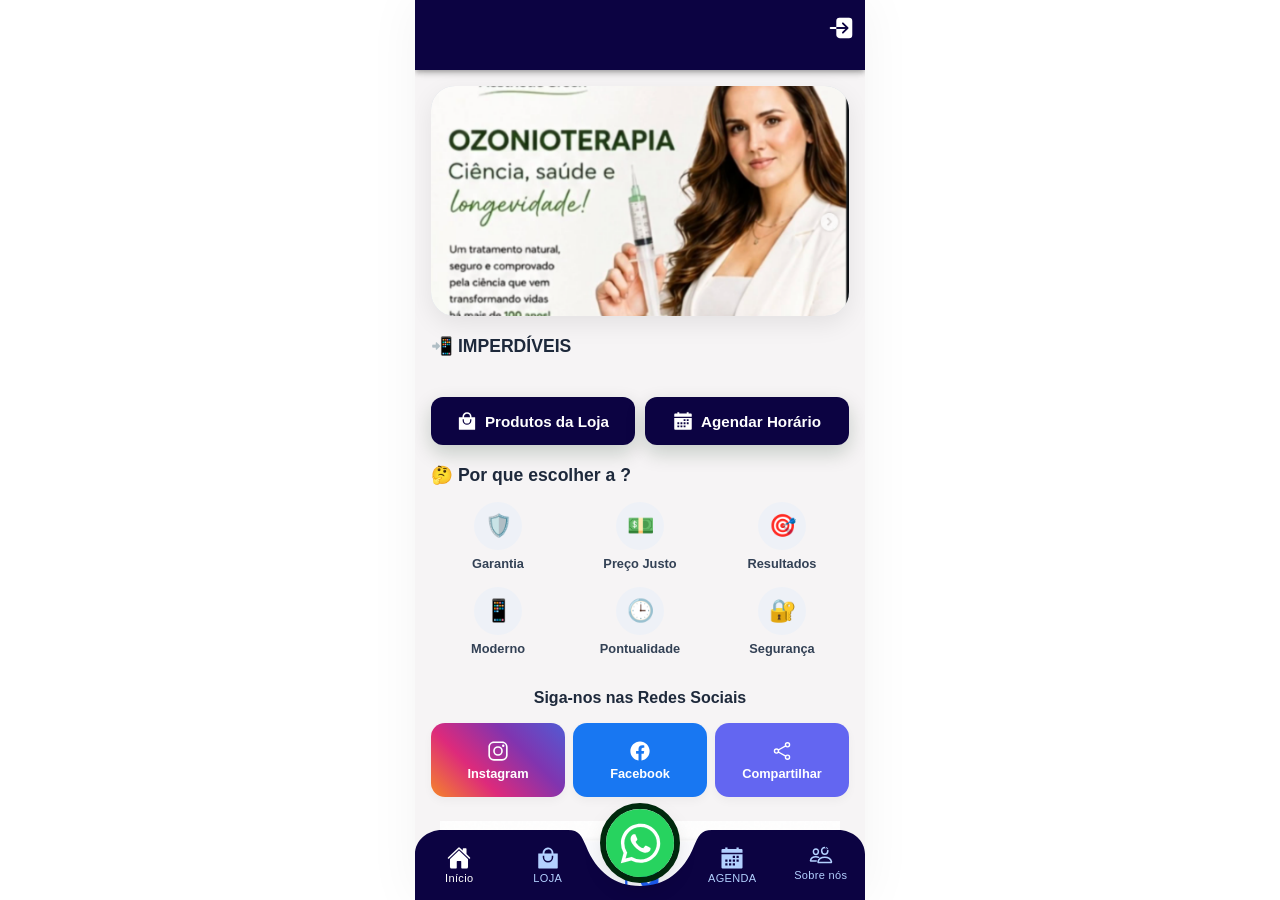
==== commit 5aff7fa2: "Deploy Automático - Aesthetic Green" ====
--- a/index.html
+++ b/index.html
@@ -1,4 +1,4 @@
-<!DOCTYPE html>
+<!doctype html>
 <html lang="pt-BR" data-beasties-container>
   <head>
     <meta charset="utf-8">
@@ -6,11 +6,8 @@
 
     <base href="./">
 
-    <meta name="color-scheme" content="dark">
-    <meta name="theme-color" content="#2e7d32">
-
-    <meta name="viewport" content="width=device-width, initial-scale=1.0, minimum-scale=1.0, maximum-scale=1.0, user-scalable=no, viewport-fit=cover">
-
+    <meta name="color-scheme" content="light dark">
+    <meta name="viewport" content="viewport-fit=cover, width=device-width, initial-scale=1.0, minimum-scale=1.0, maximum-scale=1.0, user-scalable=no">
     <meta name="format-detection" content="telephone=no">
     <meta name="msapplication-tap-highlight" content="no">
 
@@ -22,10 +19,11 @@
     <meta name="mobile-web-app-capable" content="yes">
     <meta name="apple-mobile-web-app-status-bar-style" content="black">
     <link rel="manifest" href="manifest.webmanifest">
-  <style>:root{--ion-color-primary:#0054e9;--ion-color-primary-rgb:0, 84, 233;--ion-color-primary-contrast:#fff;--ion-color-primary-contrast-rgb:255, 255, 255;--ion-color-primary-shade:#004acd;--ion-color-primary-tint:#1a65eb;--ion-color-secondary:#0163aa;--ion-color-secondary-rgb:1, 99, 170;--ion-color-secondary-contrast:#fff;--ion-color-secondary-contrast-rgb:255, 255, 255;--ion-color-secondary-shade:#015796;--ion-color-secondary-tint:#1a73b3;--ion-color-tertiary:#6030ff;--ion-color-tertiary-rgb:96, 48, 255;--ion-color-tertiary-contrast:#fff;--ion-color-tertiary-contrast-rgb:255, 255, 255;--ion-color-tertiary-shade:#542ae0;--ion-color-tertiary-tint:#7045ff;--ion-color-success:#2dd55b;--ion-color-success-rgb:45, 213, 91;--ion-color-success-contrast:#000;--ion-color-success-contrast-rgb:0, 0, 0;--ion-color-success-shade:#28bb50;--ion-color-success-tint:#42d96b;--ion-color-warning:#ffc409;--ion-color-warning-rgb:255, 196, 9;--ion-color-warning-contrast:#000;--ion-color-warning-contrast-rgb:0, 0, 0;--ion-color-warning-shade:#e0ac08;--ion-color-warning-tint:#ffca22;--ion-color-danger:#c5000f;--ion-color-danger-rgb:197, 0, 15;--ion-color-danger-contrast:#fff;--ion-color-danger-contrast-rgb:255, 255, 255;--ion-color-danger-shade:#ad000d;--ion-color-danger-tint:#cb1a27;--ion-color-light:#f4f5f8;--ion-color-light-rgb:244, 245, 248;--ion-color-light-contrast:#000;--ion-color-light-contrast-rgb:0, 0, 0;--ion-color-light-shade:#d7d8da;--ion-color-light-tint:#f5f6f9;--ion-color-medium:#636469;--ion-color-medium-rgb:99, 100, 105;--ion-color-medium-contrast:#fff;--ion-color-medium-contrast-rgb:255, 255, 255;--ion-color-medium-shade:#57585c;--ion-color-medium-tint:#737478;--ion-color-dark:#222428;--ion-color-dark-rgb:34, 36, 40;--ion-color-dark-contrast:#fff;--ion-color-dark-contrast-rgb:255, 255, 255;--ion-color-dark-shade:#1e2023;--ion-color-dark-tint:#383a3e}html{--ion-dynamic-font:-apple-system-body;--ion-font-family:var(--ion-default-font)}body{background:var(--ion-background-color);color:var(--ion-text-color)}@supports (padding-top: 20px){html{--ion-safe-area-top:var(--ion-statusbar-padding)}}@supports (padding-top: env(safe-area-inset-top)){html{--ion-safe-area-top:var(--safe-area-inset-top, env(safe-area-inset-top));--ion-safe-area-bottom:var(--safe-area-inset-bottom, env(safe-area-inset-bottom));--ion-safe-area-left:var(--safe-area-inset-left, env(safe-area-inset-left));--ion-safe-area-right:var(--safe-area-inset-right, env(safe-area-inset-right))}}*{box-sizing:border-box;-webkit-tap-highlight-color:rgba(0,0,0,0);-webkit-tap-highlight-color:transparent;-webkit-touch-callout:none}html{width:100%;height:100%;-webkit-text-size-adjust:100%;text-size-adjust:100%}body{-moz-osx-font-smoothing:grayscale;-webkit-font-smoothing:antialiased;margin:0;padding:0;position:fixed;width:100%;max-width:100%;height:100%;max-height:100%;transform:translateZ(0);text-rendering:optimizeLegibility;overflow:hidden;touch-action:manipulation;-webkit-user-drag:none;-ms-content-zooming:none;word-wrap:break-word;overscroll-behavior-y:none;-webkit-text-size-adjust:none;text-size-adjust:none}html{font-family:var(--ion-font-family)}@supports (-webkit-touch-callout: none){html{font:var(--ion-dynamic-font, 16px var(--ion-font-family))}}:root{--temadoApp:#2e7d32;--CorbarraHome:#063008}@media(max-width:768px)and (orientation:landscape){html,body{position:fixed!important;top:0!important;left:0!important;width:100dvh!important;height:100vw!important;transform:rotate(-90deg)!important;transform-origin:top left!important;margin-top:100vw!important;overflow:hidden!important}}</style><link rel="stylesheet" href="styles-GEQGMY5J.css" media="print" onload="this.media='all'"><noscript><link rel="stylesheet" href="styles-GEQGMY5J.css"></noscript></head>
+    <meta name="theme-color" content="#2e7d32">
+<style>:root{--ion-color-primary:#0054e9;--ion-color-primary-rgb:0, 84, 233;--ion-color-primary-contrast:#fff;--ion-color-primary-contrast-rgb:255, 255, 255;--ion-color-primary-shade:#004acd;--ion-color-primary-tint:#1a65eb;--ion-color-secondary:#0163aa;--ion-color-secondary-rgb:1, 99, 170;--ion-color-secondary-contrast:#fff;--ion-color-secondary-contrast-rgb:255, 255, 255;--ion-color-secondary-shade:#015796;--ion-color-secondary-tint:#1a73b3;--ion-color-tertiary:#6030ff;--ion-color-tertiary-rgb:96, 48, 255;--ion-color-tertiary-contrast:#fff;--ion-color-tertiary-contrast-rgb:255, 255, 255;--ion-color-tertiary-shade:#542ae0;--ion-color-tertiary-tint:#7045ff;--ion-color-success:#2dd55b;--ion-color-success-rgb:45, 213, 91;--ion-color-success-contrast:#000;--ion-color-success-contrast-rgb:0, 0, 0;--ion-color-success-shade:#28bb50;--ion-color-success-tint:#42d96b;--ion-color-warning:#ffc409;--ion-color-warning-rgb:255, 196, 9;--ion-color-warning-contrast:#000;--ion-color-warning-contrast-rgb:0, 0, 0;--ion-color-warning-shade:#e0ac08;--ion-color-warning-tint:#ffca22;--ion-color-danger:#c5000f;--ion-color-danger-rgb:197, 0, 15;--ion-color-danger-contrast:#fff;--ion-color-danger-contrast-rgb:255, 255, 255;--ion-color-danger-shade:#ad000d;--ion-color-danger-tint:#cb1a27;--ion-color-light:#f4f5f8;--ion-color-light-rgb:244, 245, 248;--ion-color-light-contrast:#000;--ion-color-light-contrast-rgb:0, 0, 0;--ion-color-light-shade:#d7d8da;--ion-color-light-tint:#f5f6f9;--ion-color-medium:#636469;--ion-color-medium-rgb:99, 100, 105;--ion-color-medium-contrast:#fff;--ion-color-medium-contrast-rgb:255, 255, 255;--ion-color-medium-shade:#57585c;--ion-color-medium-tint:#737478;--ion-color-dark:#222428;--ion-color-dark-rgb:34, 36, 40;--ion-color-dark-contrast:#fff;--ion-color-dark-contrast-rgb:255, 255, 255;--ion-color-dark-shade:#1e2023;--ion-color-dark-tint:#383a3e}html{--ion-dynamic-font:-apple-system-body;--ion-font-family:var(--ion-default-font)}body{background:var(--ion-background-color);color:var(--ion-text-color)}@supports (padding-top: 20px){html{--ion-safe-area-top:var(--ion-statusbar-padding)}}@supports (padding-top: env(safe-area-inset-top)){html{--ion-safe-area-top:var(--safe-area-inset-top, env(safe-area-inset-top));--ion-safe-area-bottom:var(--safe-area-inset-bottom, env(safe-area-inset-bottom));--ion-safe-area-left:var(--safe-area-inset-left, env(safe-area-inset-left));--ion-safe-area-right:var(--safe-area-inset-right, env(safe-area-inset-right))}}*{box-sizing:border-box;-webkit-tap-highlight-color:rgba(0,0,0,0);-webkit-tap-highlight-color:transparent;-webkit-touch-callout:none}html{width:100%;height:100%;-webkit-text-size-adjust:100%;text-size-adjust:100%}body{-moz-osx-font-smoothing:grayscale;-webkit-font-smoothing:antialiased;margin:0;padding:0;position:fixed;width:100%;max-width:100%;height:100%;max-height:100%;transform:translateZ(0);text-rendering:optimizeLegibility;overflow:hidden;touch-action:manipulation;-webkit-user-drag:none;-ms-content-zooming:none;word-wrap:break-word;overscroll-behavior-y:none;-webkit-text-size-adjust:none;text-size-adjust:none}html{font-family:var(--ion-font-family)}@supports (-webkit-touch-callout: none){html{font:var(--ion-dynamic-font, 16px var(--ion-font-family))}}:root{--TemadoApp:#0c0342;--CorbarraHome:#063008}@media(max-width:768px)and (orientation:landscape){html,body{position:fixed!important;top:0!important;left:0!important;width:100dvh!important;height:100vw!important;transform:rotate(-90deg)!important;transform-origin:top left!important;margin-top:100vw!important;overflow:hidden!important}}</style><link rel="stylesheet" href="styles-AJ7FUVWD.css" media="print" onload="this.media='all'"><noscript><link rel="stylesheet" href="styles-AJ7FUVWD.css"></noscript></head>
 
   <body>
     <app-root></app-root>
     <noscript>Please enable JavaScript to continue using this application.</noscript>
-  <link rel="modulepreload" href="chunk-O6MNE24A.js"><link rel="modulepreload" href="chunk-UODVIGEF.js"><link rel="modulepreload" href="chunk-Z3Y25TY3.js"><link rel="modulepreload" href="chunk-BGCGIJPX.js"><link rel="modulepreload" href="chunk-MN7CVOUI.js"><link rel="modulepreload" href="chunk-KVBYWBMV.js"><link rel="modulepreload" href="chunk-HUY7UHMZ.js"><link rel="modulepreload" href="chunk-GQUOFKUY.js"><link rel="modulepreload" href="chunk-3A2TMJPV.js"><link rel="modulepreload" href="chunk-S7T5AW7U.js"><script src="polyfills-TDCRLYKL.js" type="module"></script><script src="main-ZHRW2CIS.js" type="module"></script></body>
+  <link rel="modulepreload" href="chunk-462TQDQM.js"><link rel="modulepreload" href="chunk-UODVIGEF.js"><link rel="modulepreload" href="chunk-Z3Y25TY3.js"><link rel="modulepreload" href="chunk-BGCGIJPX.js"><link rel="modulepreload" href="chunk-MN7CVOUI.js"><link rel="modulepreload" href="chunk-KVBYWBMV.js"><link rel="modulepreload" href="chunk-HUY7UHMZ.js"><link rel="modulepreload" href="chunk-GQUOFKUY.js"><link rel="modulepreload" href="chunk-3A2TMJPV.js"><link rel="modulepreload" href="chunk-S7T5AW7U.js"><script src="polyfills-TDCRLYKL.js" type="module"></script><script src="main-RHN7SH7O.js" type="module"></script></body>
 </html>
--- a/styles-AJ7FUVWD.css
+++ b/styles-AJ7FUVWD.css
@@ -0,0 +1 @@
+@charset "UTF-8";:root{--ion-color-primary: #0054e9;--ion-color-primary-rgb: 0, 84, 233;--ion-color-primary-contrast: #fff;--ion-color-primary-contrast-rgb: 255, 255, 255;--ion-color-primary-shade: #004acd;--ion-color-primary-tint: #1a65eb;--ion-color-secondary: #0163aa;--ion-color-secondary-rgb: 1, 99, 170;--ion-color-secondary-contrast: #fff;--ion-color-secondary-contrast-rgb: 255, 255, 255;--ion-color-secondary-shade: #015796;--ion-color-secondary-tint: #1a73b3;--ion-color-tertiary: #6030ff;--ion-color-tertiary-rgb: 96, 48, 255;--ion-color-tertiary-contrast: #fff;--ion-color-tertiary-contrast-rgb: 255, 255, 255;--ion-color-tertiary-shade: #542ae0;--ion-color-tertiary-tint: #7045ff;--ion-color-success: #2dd55b;--ion-color-success-rgb: 45, 213, 91;--ion-color-success-contrast: #000;--ion-color-success-contrast-rgb: 0, 0, 0;--ion-color-success-shade: #28bb50;--ion-color-success-tint: #42d96b;--ion-color-warning: #ffc409;--ion-color-warning-rgb: 255, 196, 9;--ion-color-warning-contrast: #000;--ion-color-warning-contrast-rgb: 0, 0, 0;--ion-color-warning-shade: #e0ac08;--ion-color-warning-tint: #ffca22;--ion-color-danger: #c5000f;--ion-color-danger-rgb: 197, 0, 15;--ion-color-danger-contrast: #fff;--ion-color-danger-contrast-rgb: 255, 255, 255;--ion-color-danger-shade: #ad000d;--ion-color-danger-tint: #cb1a27;--ion-color-light: #f4f5f8;--ion-color-light-rgb: 244, 245, 248;--ion-color-light-contrast: #000;--ion-color-light-contrast-rgb: 0, 0, 0;--ion-color-light-shade: #d7d8da;--ion-color-light-tint: #f5f6f9;--ion-color-medium: #636469;--ion-color-medium-rgb: 99, 100, 105;--ion-color-medium-contrast: #fff;--ion-color-medium-contrast-rgb: 255, 255, 255;--ion-color-medium-shade: #57585c;--ion-color-medium-tint: #737478;--ion-color-dark: #222428;--ion-color-dark-rgb: 34, 36, 40;--ion-color-dark-contrast: #fff;--ion-color-dark-contrast-rgb: 255, 255, 255;--ion-color-dark-shade: #1e2023;--ion-color-dark-tint: #383a3e}html.ios{--ion-default-font: -apple-system, BlinkMacSystemFont, "Helvetica Neue", "Roboto", sans-serif}html.md{--ion-default-font: "Roboto", "Helvetica Neue", sans-serif}html{--ion-dynamic-font: -apple-system-body;--ion-font-family: var(--ion-default-font)}body{background:var(--ion-background-color);color:var(--ion-text-color)}body.backdrop-no-scroll{overflow:hidden}html.ios ion-modal.modal-card ion-header ion-toolbar:first-of-type,html.ios ion-modal.modal-sheet ion-header ion-toolbar:first-of-type,html.ios ion-modal ion-footer ion-toolbar:first-of-type,html.ios ion-footer.modal-footer-moving ion-toolbar:first-of-type{padding-top:6px}html.ios ion-modal.modal-card ion-header ion-toolbar:last-of-type,html.ios ion-modal.modal-sheet ion-header ion-toolbar:last-of-type{padding-bottom:6px}html.ios ion-modal ion-toolbar,html.ios .modal-footer-moving ion-toolbar{padding-right:calc(var(--ion-safe-area-right) + 8px);padding-left:calc(var(--ion-safe-area-left) + 8px)}@media screen and (min-width:768px){html.ios ion-modal.modal-card:first-of-type{--backdrop-opacity: .18}}ion-modal.modal-default.show-modal~ion-modal.modal-default{--backdrop-opacity: 0;--box-shadow: none}html.ios ion-modal.modal-card .ion-page{border-top-left-radius:var(--border-radius)}.ion-color-primary{--ion-color-base: var(--ion-color-primary, #0054e9) !important;--ion-color-base-rgb: var(--ion-color-primary-rgb, 0, 84, 233) !important;--ion-color-contrast: var(--ion-color-primary-contrast, #fff) !important;--ion-color-contrast-rgb: var(--ion-color-primary-contrast-rgb, 255, 255, 255) !important;--ion-color-shade: var(--ion-color-primary-shade, #004acd) !important;--ion-color-tint: var(--ion-color-primary-tint, #1a65eb) !important}.ion-color-secondary{--ion-color-base: var(--ion-color-secondary, #0163aa) !important;--ion-color-base-rgb: var(--ion-color-secondary-rgb, 1, 99, 170) !important;--ion-color-contrast: var(--ion-color-secondary-contrast, #fff) !important;--ion-color-contrast-rgb: var(--ion-color-secondary-contrast-rgb, 255, 255, 255) !important;--ion-color-shade: var(--ion-color-secondary-shade, #015796) !important;--ion-color-tint: var(--ion-color-secondary-tint, #1a73b3) !important}.ion-color-tertiary{--ion-color-base: var(--ion-color-tertiary, #6030ff) !important;--ion-color-base-rgb: var(--ion-color-tertiary-rgb, 96, 48, 255) !important;--ion-color-contrast: var(--ion-color-tertiary-contrast, #fff) !important;--ion-color-contrast-rgb: var(--ion-color-tertiary-contrast-rgb, 255, 255, 255) !important;--ion-color-shade: var(--ion-color-tertiary-shade, #542ae0) !important;--ion-color-tint: var(--ion-color-tertiary-tint, #7045ff) !important}.ion-color-success{--ion-color-base: var(--ion-color-success, #2dd55b) !important;--ion-color-base-rgb: var(--ion-color-success-rgb, 45, 213, 91) !important;--ion-color-contrast: var(--ion-color-success-contrast, #000) !important;--ion-color-contrast-rgb: var(--ion-color-success-contrast-rgb, 0, 0, 0) !important;--ion-color-shade: var(--ion-color-success-shade, #28bb50) !important;--ion-color-tint: var(--ion-color-success-tint, #42d96b) !important}.ion-color-warning{--ion-color-base: var(--ion-color-warning, #ffc409) !important;--ion-color-base-rgb: var(--ion-color-warning-rgb, 255, 196, 9) !important;--ion-color-contrast: var(--ion-color-warning-contrast, #000) !important;--ion-color-contrast-rgb: var(--ion-color-warning-contrast-rgb, 0, 0, 0) !important;--ion-color-shade: var(--ion-color-warning-shade, #e0ac08) !important;--ion-color-tint: var(--ion-color-warning-tint, #ffca22) !important}.ion-color-danger{--ion-color-base: var(--ion-color-danger, #c5000f) !important;--ion-color-base-rgb: var(--ion-color-danger-rgb, 197, 0, 15) !important;--ion-color-contrast: var(--ion-color-danger-contrast, #fff) !important;--ion-color-contrast-rgb: var(--ion-color-danger-contrast-rgb, 255, 255, 255) !important;--ion-color-shade: var(--ion-color-danger-shade, #ad000d) !important;--ion-color-tint: var(--ion-color-danger-tint, #cb1a27) !important}.ion-color-light{--ion-color-base: var(--ion-color-light, #f4f5f8) !important;--ion-color-base-rgb: var(--ion-color-light-rgb, 244, 245, 248) !important;--ion-color-contrast: var(--ion-color-light-contrast, #000) !important;--ion-color-contrast-rgb: var(--ion-color-light-contrast-rgb, 0, 0, 0) !important;--ion-color-shade: var(--ion-color-light-shade, #d7d8da) !important;--ion-color-tint: var(--ion-color-light-tint, #f5f6f9) !important}.ion-color-medium{--ion-color-base: var(--ion-color-medium, #636469) !important;--ion-color-base-rgb: var(--ion-color-medium-rgb, 99, 100, 105) !important;--ion-color-contrast: var(--ion-color-medium-contrast, #fff) !important;--ion-color-contrast-rgb: var(--ion-color-medium-contrast-rgb, 255, 255, 255) !important;--ion-color-shade: var(--ion-color-medium-shade, #57585c) !important;--ion-color-tint: var(--ion-color-medium-tint, #737478) !important}.ion-color-dark{--ion-color-base: var(--ion-color-dark, #222428) !important;--ion-color-base-rgb: var(--ion-color-dark-rgb, 34, 36, 40) !important;--ion-color-contrast: var(--ion-color-dark-contrast, #fff) !important;--ion-color-contrast-rgb: var(--ion-color-dark-contrast-rgb, 255, 255, 255) !important;--ion-color-shade: var(--ion-color-dark-shade, #1e2023) !important;--ion-color-tint: var(--ion-color-dark-tint, #383a3e) !important}.ion-page{inset:0;display:flex;position:absolute;flex-direction:column;justify-content:space-between;contain:layout size style;z-index:0}.ion-page.ion-page-overlay-passthrough{pointer-events:none}ion-modal>.ion-page{position:relative;contain:layout style;height:100%}.split-pane-visible>.ion-page.split-pane-main{position:relative}ion-route,ion-route-redirect,ion-router,ion-select-option,ion-nav-controller,ion-menu-controller,ion-action-sheet-controller,ion-alert-controller,ion-loading-controller,ion-modal-controller,ion-picker-controller,ion-popover-controller,ion-toast-controller,.ion-page-hidden{display:none!important}.ion-page-invisible{opacity:0}.can-go-back>ion-header ion-back-button{display:block}html.plt-ios.plt-hybrid,html.plt-ios.plt-pwa{--ion-statusbar-padding: 20px}@supports (padding-top: 20px){html{--ion-safe-area-top: var(--ion-statusbar-padding)}}@supports (padding-top: env(safe-area-inset-top)){html{--ion-safe-area-top: var(--safe-area-inset-top, env(safe-area-inset-top));--ion-safe-area-bottom: var(--safe-area-inset-bottom, env(safe-area-inset-bottom));--ion-safe-area-left: var(--safe-area-inset-left, env(safe-area-inset-left));--ion-safe-area-right: var(--safe-area-inset-right, env(safe-area-inset-right))}}ion-card.ion-color .ion-inherit-color,ion-card-header.ion-color .ion-inherit-color{color:inherit}.menu-content{transform:translateZ(0)}.menu-content-open{cursor:pointer;touch-action:manipulation;pointer-events:none;overflow-y:hidden}.menu-content-open ion-content{--overflow: hidden}.menu-content-open .ion-content-scroll-host{overflow:hidden}.ios .menu-content-reveal{box-shadow:-8px 0 42px #00000014}[dir=rtl].ios .menu-content-reveal{box-shadow:8px 0 42px #00000014}.md .menu-content-reveal,.md .menu-content-push{box-shadow:4px 0 16px #0000002e}ion-accordion-group.accordion-group-expand-inset>ion-accordion:first-of-type{border-top-left-radius:8px;border-top-right-radius:8px}ion-accordion-group.accordion-group-expand-inset>ion-accordion:last-of-type{border-bottom-left-radius:8px;border-bottom-right-radius:8px}ion-accordion-group>ion-accordion:last-of-type ion-item[slot=header]{--border-width: 0px}ion-accordion.accordion-animated>[slot=header] .ion-accordion-toggle-icon{transition:.3s transform cubic-bezier(.25,.8,.5,1)}@media(prefers-reduced-motion:reduce){ion-accordion .ion-accordion-toggle-icon{transition:none!important}}ion-accordion.accordion-expanding>[slot=header] .ion-accordion-toggle-icon,ion-accordion.accordion-expanded>[slot=header] .ion-accordion-toggle-icon{transform:rotate(180deg)}ion-accordion-group.accordion-group-expand-inset.md>ion-accordion.accordion-previous ion-item[slot=header]{--border-width: 0px;--inner-border-width: 0px}ion-accordion-group.accordion-group-expand-inset.md>ion-accordion.accordion-expanding:first-of-type,ion-accordion-group.accordion-group-expand-inset.md>ion-accordion.accordion-expanded:first-of-type{margin-top:0}ion-input input::-webkit-date-and-time-value{text-align:start}.ion-datetime-button-overlay{--width: fit-content;--height: fit-content}.ion-datetime-button-overlay ion-datetime.datetime-grid{width:320px;min-height:320px}[ion-last-focus],header[tabindex="-1"]:focus,[role=banner][tabindex="-1"]:focus,main[tabindex="-1"]:focus,[role=main][tabindex="-1"]:focus,h1[tabindex="-1"]:focus,[role=heading][aria-level="1"][tabindex="-1"]:focus{outline:none}.popover-viewport:has(>ion-content){overflow:hidden}@supports not selector(:has(> ion-content)){.popover-viewport{overflow:hidden}}audio,canvas,progress,video{vertical-align:baseline}audio:not([controls]){display:none;height:0}b,strong{font-weight:700}img{max-width:100%}hr{height:1px;border-width:0;box-sizing:content-box}pre{overflow:auto}code,kbd,pre,samp{font-family:monospace,monospace;font-size:1em}label,input,select,textarea{font-family:inherit;line-height:normal}textarea{overflow:auto;height:auto;font:inherit;color:inherit}textarea::placeholder{padding-left:2px}form,input,optgroup,select{margin:0;font:inherit;color:inherit}html input[type=button],input[type=reset],input[type=submit]{cursor:pointer;-webkit-appearance:button}a,a div,a span,a ion-icon,a ion-label,button,button div,button span,button ion-icon,button ion-label,.ion-tappable,[tappable],[tappable] div,[tappable] span,[tappable] ion-icon,[tappable] ion-label,input,textarea{touch-action:manipulation}a ion-label,button ion-label{pointer-events:none}button{padding:0;border:0;border-radius:0;font-family:inherit;font-style:inherit;font-variant:inherit;line-height:1;text-transform:none;cursor:pointer;-webkit-appearance:button}[tappable]{cursor:pointer}a[disabled],button[disabled],html input[disabled]{cursor:default}button::-moz-focus-inner,input::-moz-focus-inner{padding:0;border:0}input[type=number]::-webkit-inner-spin-button,input[type=number]::-webkit-outer-spin-button{height:auto}input[type=search]::-webkit-search-cancel-button,input[type=search]::-webkit-search-decoration{-webkit-appearance:none}table{border-collapse:collapse;border-spacing:0}td,th{padding:0}*{box-sizing:border-box;-webkit-tap-highlight-color:rgba(0,0,0,0);-webkit-tap-highlight-color:transparent;-webkit-touch-callout:none}html{width:100%;height:100%;-webkit-text-size-adjust:100%;text-size-adjust:100%}html.ion-ce body{display:block}html.plt-pwa{height:100vh}body{-moz-osx-font-smoothing:grayscale;-webkit-font-smoothing:antialiased;margin:0;padding:0;position:fixed;width:100%;max-width:100%;height:100%;max-height:100%;transform:translateZ(0);text-rendering:optimizeLegibility;overflow:hidden;touch-action:manipulation;-webkit-user-drag:none;-ms-content-zooming:none;word-wrap:break-word;overscroll-behavior-y:none;-webkit-text-size-adjust:none;text-size-adjust:none}html{font-family:var(--ion-font-family)}@supports (-webkit-touch-callout: none){html{font:var(--ion-dynamic-font, 16px var(--ion-font-family))}}a{background-color:transparent;color:var(--ion-color-primary, #0054e9)}h1,h2,h3,h4,h5,h6{margin-top:16px;margin-bottom:10px;font-weight:500;line-height:1.2}h1{margin-top:20px;font-size:1.625rem}h2{margin-top:18px;font-size:1.5rem}h3{font-size:1.375rem}h4{font-size:1.25rem}h5{font-size:1.125rem}h6{font-size:1rem}small{font-size:75%}sub,sup{position:relative;font-size:75%;line-height:0;vertical-align:baseline}sup{top:-.5em}sub{bottom:-.25em}.ion-hide,.ion-hide-up,.ion-hide-down{display:none!important}@media(min-width:576px){.ion-hide-sm-up{display:none!important}}@media(max-width:575.98px){.ion-hide-sm-down{display:none!important}}@media(min-width:768px){.ion-hide-md-up{display:none!important}}@media(max-width:767.98px){.ion-hide-md-down{display:none!important}}@media(min-width:992px){.ion-hide-lg-up{display:none!important}}@media(max-width:991.98px){.ion-hide-lg-down{display:none!important}}@media(min-width:1200px){.ion-hide-xl-up{display:none!important}}@media(max-width:1199.98px){.ion-hide-xl-down{display:none!important}}.ion-display-none{display:none!important}@media(min-width:576px){.ion-display-sm-none{display:none!important}}@media(min-width:768px){.ion-display-md-none{display:none!important}}@media(min-width:992px){.ion-display-lg-none{display:none!important}}@media(min-width:1200px){.ion-display-xl-none{display:none!important}}.ion-display-inline{display:inline!important}@media(min-width:576px){.ion-display-sm-inline{display:inline!important}}@media(min-width:768px){.ion-display-md-inline{display:inline!important}}@media(min-width:992px){.ion-display-lg-inline{display:inline!important}}@media(min-width:1200px){.ion-display-xl-inline{display:inline!important}}.ion-display-inline-block{display:inline-block!important}@media(min-width:576px){.ion-display-sm-inline-block{display:inline-block!important}}@media(min-width:768px){.ion-display-md-inline-block{display:inline-block!important}}@media(min-width:992px){.ion-display-lg-inline-block{display:inline-block!important}}@media(min-width:1200px){.ion-display-xl-inline-block{display:inline-block!important}}.ion-display-block{display:block!important}@media(min-width:576px){.ion-display-sm-block{display:block!important}}@media(min-width:768px){.ion-display-md-block{display:block!important}}@media(min-width:992px){.ion-display-lg-block{display:block!important}}@media(min-width:1200px){.ion-display-xl-block{display:block!important}}.ion-display-flex{display:flex!important}@media(min-width:576px){.ion-display-sm-flex{display:flex!important}}@media(min-width:768px){.ion-display-md-flex{display:flex!important}}@media(min-width:992px){.ion-display-lg-flex{display:flex!important}}@media(min-width:1200px){.ion-display-xl-flex{display:flex!important}}.ion-display-inline-flex{display:inline-flex!important}@media(min-width:576px){.ion-display-sm-inline-flex{display:inline-flex!important}}@media(min-width:768px){.ion-display-md-inline-flex{display:inline-flex!important}}@media(min-width:992px){.ion-display-lg-inline-flex{display:inline-flex!important}}@media(min-width:1200px){.ion-display-xl-inline-flex{display:inline-flex!important}}.ion-display-grid{display:grid!important}@media(min-width:576px){.ion-display-sm-grid{display:grid!important}}@media(min-width:768px){.ion-display-md-grid{display:grid!important}}@media(min-width:992px){.ion-display-lg-grid{display:grid!important}}@media(min-width:1200px){.ion-display-xl-grid{display:grid!important}}.ion-display-inline-grid{display:inline-grid!important}@media(min-width:576px){.ion-display-sm-inline-grid{display:inline-grid!important}}@media(min-width:768px){.ion-display-md-inline-grid{display:inline-grid!important}}@media(min-width:992px){.ion-display-lg-inline-grid{display:inline-grid!important}}@media(min-width:1200px){.ion-display-xl-inline-grid{display:inline-grid!important}}.ion-display-table{display:table!important}@media(min-width:576px){.ion-display-sm-table{display:table!important}}@media(min-width:768px){.ion-display-md-table{display:table!important}}@media(min-width:992px){.ion-display-lg-table{display:table!important}}@media(min-width:1200px){.ion-display-xl-table{display:table!important}}.ion-display-table-cell{display:table-cell!important}@media(min-width:576px){.ion-display-sm-table-cell{display:table-cell!important}}@media(min-width:768px){.ion-display-md-table-cell{display:table-cell!important}}@media(min-width:992px){.ion-display-lg-table-cell{display:table-cell!important}}@media(min-width:1200px){.ion-display-xl-table-cell{display:table-cell!important}}.ion-display-table-row{display:table-row!important}@media(min-width:576px){.ion-display-sm-table-row{display:table-row!important}}@media(min-width:768px){.ion-display-md-table-row{display:table-row!important}}@media(min-width:992px){.ion-display-lg-table-row{display:table-row!important}}@media(min-width:1200px){.ion-display-xl-table-row{display:table-row!important}}.ion-no-padding{--padding-start: 0;--padding-end: 0;--padding-top: 0;--padding-bottom: 0;padding:0}.ion-padding{--padding-start: var(--ion-padding, 16px);--padding-end: var(--ion-padding, 16px);--padding-top: var(--ion-padding, 16px);--padding-bottom: var(--ion-padding, 16px);-webkit-padding-start:var(--ion-padding, 16px);padding-inline-start:var(--ion-padding, 16px);-webkit-padding-end:var(--ion-padding, 16px);padding-inline-end:var(--ion-padding, 16px);padding-top:var(--ion-padding, 16px);padding-bottom:var(--ion-padding, 16px)}.ion-padding-top{--padding-top: var(--ion-padding, 16px);padding-top:var(--ion-padding, 16px)}.ion-padding-start{--padding-start: var(--ion-padding, 16px);-webkit-padding-start:var(--ion-padding, 16px);padding-inline-start:var(--ion-padding, 16px)}.ion-padding-end{--padding-end: var(--ion-padding, 16px);-webkit-padding-end:var(--ion-padding, 16px);padding-inline-end:var(--ion-padding, 16px)}.ion-padding-bottom{--padding-bottom: var(--ion-padding, 16px);padding-bottom:var(--ion-padding, 16px)}.ion-padding-vertical{--padding-top: var(--ion-padding, 16px);--padding-bottom: var(--ion-padding, 16px);padding-top:var(--ion-padding, 16px);padding-bottom:var(--ion-padding, 16px)}.ion-padding-horizontal{--padding-start: var(--ion-padding, 16px);--padding-end: var(--ion-padding, 16px);-webkit-padding-start:var(--ion-padding, 16px);padding-inline-start:var(--ion-padding, 16px);-webkit-padding-end:var(--ion-padding, 16px);padding-inline-end:var(--ion-padding, 16px)}.ion-no-margin{--margin-start: 0;--margin-end: 0;--margin-top: 0;--margin-bottom: 0;margin:0}.ion-margin{--margin-start: var(--ion-margin, 16px);--margin-end: var(--ion-margin, 16px);--margin-top: var(--ion-margin, 16px);--margin-bottom: var(--ion-margin, 16px);-webkit-margin-start:var(--ion-margin, 16px);margin-inline-start:var(--ion-margin, 16px);-webkit-margin-end:var(--ion-margin, 16px);margin-inline-end:var(--ion-margin, 16px);margin-top:var(--ion-margin, 16px);margin-bottom:var(--ion-margin, 16px)}.ion-margin-top{--margin-top: var(--ion-margin, 16px);margin-top:var(--ion-margin, 16px)}.ion-margin-start{--margin-start: var(--ion-margin, 16px);-webkit-margin-start:var(--ion-margin, 16px);margin-inline-start:var(--ion-margin, 16px)}.ion-margin-end{--margin-end: var(--ion-margin, 16px);-webkit-margin-end:var(--ion-margin, 16px);margin-inline-end:var(--ion-margin, 16px)}.ion-margin-bottom{--margin-bottom: var(--ion-margin, 16px);margin-bottom:var(--ion-margin, 16px)}.ion-margin-vertical{--margin-top: var(--ion-margin, 16px);--margin-bottom: var(--ion-margin, 16px);margin-top:var(--ion-margin, 16px);margin-bottom:var(--ion-margin, 16px)}.ion-margin-horizontal{--margin-start: var(--ion-margin, 16px);--margin-end: var(--ion-margin, 16px);-webkit-margin-start:var(--ion-margin, 16px);margin-inline-start:var(--ion-margin, 16px);-webkit-margin-end:var(--ion-margin, 16px);margin-inline-end:var(--ion-margin, 16px)}.ion-float-left{float:left!important}.ion-float-right{float:right!important}.ion-float-start{float:left!important}:host-context([dir=rtl]) .ion-float-start{float:right!important}[dir=rtl] .ion-float-start{float:right!important}@supports selector(:dir(rtl)){.ion-float-start:dir(rtl){float:right!important}}.ion-float-end{float:right!important}:host-context([dir=rtl]) .ion-float-end{float:left!important}[dir=rtl] .ion-float-end{float:left!important}@supports selector(:dir(rtl)){.ion-float-end:dir(rtl){float:left!important}}@media(min-width:576px){.ion-float-sm-left{float:left!important}.ion-float-sm-right{float:right!important}.ion-float-sm-start{float:left!important}:host-context([dir=rtl]) .ion-float-sm-start{float:right!important}[dir=rtl] .ion-float-sm-start{float:right!important}@supports selector(:dir(rtl)){.ion-float-sm-start:dir(rtl){float:right!important}}.ion-float-sm-end{float:right!important}:host-context([dir=rtl]) .ion-float-sm-end{float:left!important}[dir=rtl] .ion-float-sm-end{float:left!important}@supports selector(:dir(rtl)){.ion-float-sm-end:dir(rtl){float:left!important}}}@media(min-width:768px){.ion-float-md-left{float:left!important}.ion-float-md-right{float:right!important}.ion-float-md-start{float:left!important}:host-context([dir=rtl]) .ion-float-md-start{float:right!important}[dir=rtl] .ion-float-md-start{float:right!important}@supports selector(:dir(rtl)){.ion-float-md-start:dir(rtl){float:right!important}}.ion-float-md-end{float:right!important}:host-context([dir=rtl]) .ion-float-md-end{float:left!important}[dir=rtl] .ion-float-md-end{float:left!important}@supports selector(:dir(rtl)){.ion-float-md-end:dir(rtl){float:left!important}}}@media(min-width:992px){.ion-float-lg-left{float:left!important}.ion-float-lg-right{float:right!important}.ion-float-lg-start{float:left!important}:host-context([dir=rtl]) .ion-float-lg-start{float:right!important}[dir=rtl] .ion-float-lg-start{float:right!important}@supports selector(:dir(rtl)){.ion-float-lg-start:dir(rtl){float:right!important}}.ion-float-lg-end{float:right!important}:host-context([dir=rtl]) .ion-float-lg-end{float:left!important}[dir=rtl] .ion-float-lg-end{float:left!important}@supports selector(:dir(rtl)){.ion-float-lg-end:dir(rtl){float:left!important}}}@media(min-width:1200px){.ion-float-xl-left{float:left!important}.ion-float-xl-right{float:right!important}.ion-float-xl-start{float:left!important}:host-context([dir=rtl]) .ion-float-xl-start{float:right!important}[dir=rtl] .ion-float-xl-start{float:right!important}@supports selector(:dir(rtl)){.ion-float-xl-start:dir(rtl){float:right!important}}.ion-float-xl-end{float:right!important}:host-context([dir=rtl]) .ion-float-xl-end{float:left!important}[dir=rtl] .ion-float-xl-end{float:left!important}@supports selector(:dir(rtl)){.ion-float-xl-end:dir(rtl){float:left!important}}}.ion-text-center{text-align:center!important}.ion-text-justify{text-align:justify!important}.ion-text-start{text-align:start!important}.ion-text-end{text-align:end!important}.ion-text-left{text-align:left!important}.ion-text-right{text-align:right!important}.ion-text-nowrap{white-space:nowrap!important}.ion-text-wrap{white-space:normal!important}@media(min-width:576px){.ion-text-sm-center{text-align:center!important}.ion-text-sm-justify{text-align:justify!important}.ion-text-sm-start{text-align:start!important}.ion-text-sm-end{text-align:end!important}.ion-text-sm-left{text-align:left!important}.ion-text-sm-right{text-align:right!important}.ion-text-sm-nowrap{white-space:nowrap!important}.ion-text-sm-wrap{white-space:normal!important}}@media(min-width:768px){.ion-text-md-center{text-align:center!important}.ion-text-md-justify{text-align:justify!important}.ion-text-md-start{text-align:start!important}.ion-text-md-end{text-align:end!important}.ion-text-md-left{text-align:left!important}.ion-text-md-right{text-align:right!important}.ion-text-md-nowrap{white-space:nowrap!important}.ion-text-md-wrap{white-space:normal!important}}@media(min-width:992px){.ion-text-lg-center{text-align:center!important}.ion-text-lg-justify{text-align:justify!important}.ion-text-lg-start{text-align:start!important}.ion-text-lg-end{text-align:end!important}.ion-text-lg-left{text-align:left!important}.ion-text-lg-right{text-align:right!important}.ion-text-lg-nowrap{white-space:nowrap!important}.ion-text-lg-wrap{white-space:normal!important}}@media(min-width:1200px){.ion-text-xl-center{text-align:center!important}.ion-text-xl-justify{text-align:justify!important}.ion-text-xl-start{text-align:start!important}.ion-text-xl-end{text-align:end!important}.ion-text-xl-left{text-align:left!important}.ion-text-xl-right{text-align:right!important}.ion-text-xl-nowrap{white-space:nowrap!important}.ion-text-xl-wrap{white-space:normal!important}}.ion-text-uppercase{text-transform:uppercase!important}.ion-text-lowercase{text-transform:lowercase!important}.ion-text-capitalize{text-transform:capitalize!important}@media(min-width:576px){.ion-text-sm-uppercase{text-transform:uppercase!important}.ion-text-sm-lowercase{text-transform:lowercase!important}.ion-text-sm-capitalize{text-transform:capitalize!important}}@media(min-width:768px){.ion-text-md-uppercase{text-transform:uppercase!important}.ion-text-md-lowercase{text-transform:lowercase!important}.ion-text-md-capitalize{text-transform:capitalize!important}}@media(min-width:992px){.ion-text-lg-uppercase{text-transform:uppercase!important}.ion-text-lg-lowercase{text-transform:lowercase!important}.ion-text-lg-capitalize{text-transform:capitalize!important}}@media(min-width:1200px){.ion-text-xl-uppercase{text-transform:uppercase!important}.ion-text-xl-lowercase{text-transform:lowercase!important}.ion-text-xl-capitalize{text-transform:capitalize!important}}.ion-align-content-start{align-content:flex-start!important}.ion-align-content-end{align-content:flex-end!important}.ion-align-content-center{align-content:center!important}.ion-align-content-between{align-content:space-between!important}.ion-align-content-around{align-content:space-around!important}.ion-align-content-stretch{align-content:stretch!important}@media(min-width:576px){.ion-align-content-sm-start{align-content:flex-start!important}.ion-align-content-sm-end{align-content:flex-end!important}.ion-align-content-sm-center{align-content:center!important}.ion-align-content-sm-between{align-content:space-between!important}.ion-align-content-sm-around{align-content:space-around!important}.ion-align-content-sm-stretch{align-content:stretch!important}}@media(min-width:768px){.ion-align-content-md-start{align-content:flex-start!important}.ion-align-content-md-end{align-content:flex-end!important}.ion-align-content-md-center{align-content:center!important}.ion-align-content-md-between{align-content:space-between!important}.ion-align-content-md-around{align-content:space-around!important}.ion-align-content-md-stretch{align-content:stretch!important}}@media(min-width:992px){.ion-align-content-lg-start{align-content:flex-start!important}.ion-align-content-lg-end{align-content:flex-end!important}.ion-align-content-lg-center{align-content:center!important}.ion-align-content-lg-between{align-content:space-between!important}.ion-align-content-lg-around{align-content:space-around!important}.ion-align-content-lg-stretch{align-content:stretch!important}}@media(min-width:1200px){.ion-align-content-xl-start{align-content:flex-start!important}.ion-align-content-xl-end{align-content:flex-end!important}.ion-align-content-xl-center{align-content:center!important}.ion-align-content-xl-between{align-content:space-between!important}.ion-align-content-xl-around{align-content:space-around!important}.ion-align-content-xl-stretch{align-content:stretch!important}}.ion-align-items-start{align-items:start!important}.ion-align-items-end{align-items:end!important}.ion-align-items-center{align-items:center!important}.ion-align-items-stretch{align-items:stretch!important}.ion-align-items-baseline{align-items:baseline!important}@media(min-width:576px){.ion-align-items-sm-start{align-items:start!important}.ion-align-items-sm-end{align-items:end!important}.ion-align-items-sm-center{align-items:center!important}.ion-align-items-sm-stretch{align-items:stretch!important}.ion-align-items-sm-baseline{align-items:baseline!important}}@media(min-width:768px){.ion-align-items-md-start{align-items:start!important}.ion-align-items-md-end{align-items:end!important}.ion-align-items-md-center{align-items:center!important}.ion-align-items-md-stretch{align-items:stretch!important}.ion-align-items-md-baseline{align-items:baseline!important}}@media(min-width:992px){.ion-align-items-lg-start{align-items:start!important}.ion-align-items-lg-end{align-items:end!important}.ion-align-items-lg-center{align-items:center!important}.ion-align-items-lg-stretch{align-items:stretch!important}.ion-align-items-lg-baseline{align-items:baseline!important}}@media(min-width:1200px){.ion-align-items-xl-start{align-items:start!important}.ion-align-items-xl-end{align-items:end!important}.ion-align-items-xl-center{align-items:center!important}.ion-align-items-xl-stretch{align-items:stretch!important}.ion-align-items-xl-baseline{align-items:baseline!important}}.ion-align-self-start{align-self:start!important}.ion-align-self-end{align-self:end!important}.ion-align-self-center{align-self:center!important}.ion-align-self-stretch{align-self:stretch!important}.ion-align-self-baseline{align-self:baseline!important}.ion-align-self-auto{align-self:auto!important}@media(min-width:576px){.ion-align-self-sm-start{align-self:start!important}.ion-align-self-sm-end{align-self:end!important}.ion-align-self-sm-center{align-self:center!important}.ion-align-self-sm-stretch{align-self:stretch!important}.ion-align-self-sm-baseline{align-self:baseline!important}.ion-align-self-sm-auto{align-self:auto!important}}@media(min-width:768px){.ion-align-self-md-start{align-self:start!important}.ion-align-self-md-end{align-self:end!important}.ion-align-self-md-center{align-self:center!important}.ion-align-self-md-stretch{align-self:stretch!important}.ion-align-self-md-baseline{align-self:baseline!important}.ion-align-self-md-auto{align-self:auto!important}}@media(min-width:992px){.ion-align-self-lg-start{align-self:start!important}.ion-align-self-lg-end{align-self:end!important}.ion-align-self-lg-center{align-self:center!important}.ion-align-self-lg-stretch{align-self:stretch!important}.ion-align-self-lg-baseline{align-self:baseline!important}.ion-align-self-lg-auto{align-self:auto!important}}@media(min-width:1200px){.ion-align-self-xl-start{align-self:start!important}.ion-align-self-xl-end{align-self:end!important}.ion-align-self-xl-center{align-self:center!important}.ion-align-self-xl-stretch{align-self:stretch!important}.ion-align-self-xl-baseline{align-self:baseline!important}.ion-align-self-xl-auto{align-self:auto!important}}.ion-justify-content-start{justify-content:flex-start!important}.ion-justify-content-end{justify-content:flex-end!important}.ion-justify-content-center{justify-content:center!important}.ion-justify-content-between{justify-content:space-between!important}.ion-justify-content-around{justify-content:space-around!important}.ion-justify-content-evenly{justify-content:space-evenly!important}@media(min-width:576px){.ion-justify-content-sm-start{justify-content:flex-start!important}.ion-justify-content-sm-end{justify-content:flex-end!important}.ion-justify-content-sm-center{justify-content:center!important}.ion-justify-content-sm-between{justify-content:space-between!important}.ion-justify-content-sm-around{justify-content:space-around!important}.ion-justify-content-sm-evenly{justify-content:space-evenly!important}}@media(min-width:768px){.ion-justify-content-md-start{justify-content:flex-start!important}.ion-justify-content-md-end{justify-content:flex-end!important}.ion-justify-content-md-center{justify-content:center!important}.ion-justify-content-md-between{justify-content:space-between!important}.ion-justify-content-md-around{justify-content:space-around!important}.ion-justify-content-md-evenly{justify-content:space-evenly!important}}@media(min-width:992px){.ion-justify-content-lg-start{justify-content:flex-start!important}.ion-justify-content-lg-end{justify-content:flex-end!important}.ion-justify-content-lg-center{justify-content:center!important}.ion-justify-content-lg-between{justify-content:space-between!important}.ion-justify-content-lg-around{justify-content:space-around!important}.ion-justify-content-lg-evenly{justify-content:space-evenly!important}}@media(min-width:1200px){.ion-justify-content-xl-start{justify-content:flex-start!important}.ion-justify-content-xl-end{justify-content:flex-end!important}.ion-justify-content-xl-center{justify-content:center!important}.ion-justify-content-xl-between{justify-content:space-between!important}.ion-justify-content-xl-around{justify-content:space-around!important}.ion-justify-content-xl-evenly{justify-content:space-evenly!important}}.ion-flex-row{flex-direction:row!important}.ion-flex-row-reverse{flex-direction:row-reverse!important}.ion-flex-column{flex-direction:column!important}.ion-flex-column-reverse{flex-direction:column-reverse!important}@media(min-width:576px){.ion-flex-sm-row{flex-direction:row!important}.ion-flex-sm-row-reverse{flex-direction:row-reverse!important}.ion-flex-sm-column{flex-direction:column!important}.ion-flex-sm-column-reverse{flex-direction:column-reverse!important}}@media(min-width:768px){.ion-flex-md-row{flex-direction:row!important}.ion-flex-md-row-reverse{flex-direction:row-reverse!important}.ion-flex-md-column{flex-direction:column!important}.ion-flex-md-column-reverse{flex-direction:column-reverse!important}}@media(min-width:992px){.ion-flex-lg-row{flex-direction:row!important}.ion-flex-lg-row-reverse{flex-direction:row-reverse!important}.ion-flex-lg-column{flex-direction:column!important}.ion-flex-lg-column-reverse{flex-direction:column-reverse!important}}@media(min-width:1200px){.ion-flex-xl-row{flex-direction:row!important}.ion-flex-xl-row-reverse{flex-direction:row-reverse!important}.ion-flex-xl-column{flex-direction:column!important}.ion-flex-xl-column-reverse{flex-direction:column-reverse!important}}.ion-wrap{flex-wrap:wrap!important}.ion-nowrap{flex-wrap:nowrap!important}.ion-wrap-reverse{flex-wrap:wrap-reverse!important}.ion-flex-wrap{flex-wrap:wrap!important}.ion-flex-nowrap{flex-wrap:nowrap!important}.ion-flex-wrap-reverse{flex-wrap:wrap-reverse!important}@media(min-width:576px){.ion-flex-sm-wrap{flex-wrap:wrap!important}.ion-flex-sm-nowrap{flex-wrap:nowrap!important}.ion-flex-sm-wrap-reverse{flex-wrap:wrap-reverse!important}}@media(min-width:768px){.ion-flex-md-wrap{flex-wrap:wrap!important}.ion-flex-md-nowrap{flex-wrap:nowrap!important}.ion-flex-md-wrap-reverse{flex-wrap:wrap-reverse!important}}@media(min-width:992px){.ion-flex-lg-wrap{flex-wrap:wrap!important}.ion-flex-lg-nowrap{flex-wrap:nowrap!important}.ion-flex-lg-wrap-reverse{flex-wrap:wrap-reverse!important}}@media(min-width:1200px){.ion-flex-xl-wrap{flex-wrap:wrap!important}.ion-flex-xl-nowrap{flex-wrap:nowrap!important}.ion-flex-xl-wrap-reverse{flex-wrap:wrap-reverse!important}}.ion-flex-1{flex:1!important}.ion-flex-auto{flex:auto!important}.ion-flex-initial{flex:initial!important}.ion-flex-none{flex:none!important}@media(min-width:576px){.ion-flex-sm-1{flex:1!important}.ion-flex-sm-auto{flex:auto!important}.ion-flex-sm-initial{flex:initial!important}.ion-flex-sm-none{flex:none!important}}@media(min-width:768px){.ion-flex-md-1{flex:1!important}.ion-flex-md-auto{flex:auto!important}.ion-flex-md-initial{flex:initial!important}.ion-flex-md-none{flex:none!important}}@media(min-width:992px){.ion-flex-lg-1{flex:1!important}.ion-flex-lg-auto{flex:auto!important}.ion-flex-lg-initial{flex:initial!important}.ion-flex-lg-none{flex:none!important}}@media(min-width:1200px){.ion-flex-xl-1{flex:1!important}.ion-flex-xl-auto{flex:auto!important}.ion-flex-xl-initial{flex:initial!important}.ion-flex-xl-none{flex:none!important}}.ion-flex-grow-0{flex-grow:0!important}.ion-flex-grow-1{flex-grow:1!important}.ion-flex-shrink-0{flex-shrink:0!important}.ion-flex-shrink-1{flex-shrink:1!important}@media(min-width:576px){.ion-flex-sm-grow-0{flex-grow:0!important}.ion-flex-sm-grow-1{flex-grow:1!important}.ion-flex-sm-shrink-0{flex-shrink:0!important}.ion-flex-sm-shrink-1{flex-shrink:1!important}}@media(min-width:768px){.ion-flex-md-grow-0{flex-grow:0!important}.ion-flex-md-grow-1{flex-grow:1!important}.ion-flex-md-shrink-0{flex-shrink:0!important}.ion-flex-md-shrink-1{flex-shrink:1!important}}@media(min-width:992px){.ion-flex-lg-grow-0{flex-grow:0!important}.ion-flex-lg-grow-1{flex-grow:1!important}.ion-flex-lg-shrink-0{flex-shrink:0!important}.ion-flex-lg-shrink-1{flex-shrink:1!important}}@media(min-width:1200px){.ion-flex-xl-grow-0{flex-grow:0!important}.ion-flex-xl-grow-1{flex-grow:1!important}.ion-flex-xl-shrink-0{flex-shrink:0!important}.ion-flex-xl-shrink-1{flex-shrink:1!important}}.ion-order-first{order:-1!important}.ion-order-0{order:0!important}.ion-order-1{order:1!important}.ion-order-2{order:2!important}.ion-order-3{order:3!important}.ion-order-4{order:4!important}.ion-order-5{order:5!important}.ion-order-6{order:6!important}.ion-order-7{order:7!important}.ion-order-8{order:8!important}.ion-order-9{order:9!important}.ion-order-10{order:10!important}.ion-order-11{order:11!important}.ion-order-12{order:12!important}.ion-order-last{order:13!important}@media(min-width:576px){.ion-order-sm-first{order:-1!important}.ion-order-sm-0{order:0!important}.ion-order-sm-1{order:1!important}.ion-order-sm-2{order:2!important}.ion-order-sm-3{order:3!important}.ion-order-sm-4{order:4!important}.ion-order-sm-5{order:5!important}.ion-order-sm-6{order:6!important}.ion-order-sm-7{order:7!important}.ion-order-sm-8{order:8!important}.ion-order-sm-9{order:9!important}.ion-order-sm-10{order:10!important}.ion-order-sm-11{order:11!important}.ion-order-sm-12{order:12!important}.ion-order-sm-last{order:13!important}}@media(min-width:768px){.ion-order-md-first{order:-1!important}.ion-order-md-0{order:0!important}.ion-order-md-1{order:1!important}.ion-order-md-2{order:2!important}.ion-order-md-3{order:3!important}.ion-order-md-4{order:4!important}.ion-order-md-5{order:5!important}.ion-order-md-6{order:6!important}.ion-order-md-7{order:7!important}.ion-order-md-8{order:8!important}.ion-order-md-9{order:9!important}.ion-order-md-10{order:10!important}.ion-order-md-11{order:11!important}.ion-order-md-12{order:12!important}.ion-order-md-last{order:13!important}}@media(min-width:992px){.ion-order-lg-first{order:-1!important}.ion-order-lg-0{order:0!important}.ion-order-lg-1{order:1!important}.ion-order-lg-2{order:2!important}.ion-order-lg-3{order:3!important}.ion-order-lg-4{order:4!important}.ion-order-lg-5{order:5!important}.ion-order-lg-6{order:6!important}.ion-order-lg-7{order:7!important}.ion-order-lg-8{order:8!important}.ion-order-lg-9{order:9!important}.ion-order-lg-10{order:10!important}.ion-order-lg-11{order:11!important}.ion-order-lg-12{order:12!important}.ion-order-lg-last{order:13!important}}@media(min-width:1200px){.ion-order-xl-first{order:-1!important}.ion-order-xl-0{order:0!important}.ion-order-xl-1{order:1!important}.ion-order-xl-2{order:2!important}.ion-order-xl-3{order:3!important}.ion-order-xl-4{order:4!important}.ion-order-xl-5{order:5!important}.ion-order-xl-6{order:6!important}.ion-order-xl-7{order:7!important}.ion-order-xl-8{order:8!important}.ion-order-xl-9{order:9!important}.ion-order-xl-10{order:10!important}.ion-order-xl-11{order:11!important}.ion-order-xl-12{order:12!important}.ion-order-xl-last{order:13!important}}:root{--TemadoApp: #0c0342;--CorbarraHome: #063008}.swal2-container{display:flex!important;align-items:center!important;justify-content:center!important;height:100vh!important;width:100vw!important;z-index:99999!important}.swal2-popup{display:block!important;margin:auto!important}.minha-janela-bg{background-color:#101012!important;border:2px solid red;border-radius:15px}.janela-SystMobile{background-color:#fff!important;border:2px solid blue;border-radius:15px}.meu-titulo-cor{color:#fff!important;font-family:Arial,sans-serif;font-size:22px}.mtitulo-SystMobile{color:#000!important;font-family:Arial,sans-serif;font-size:22px}.meu-texto-cor{color:#ccc!important;font-size:16px;text-align:justify}.texto-SystMobile{color:#000!important;font-size:16px;text-align:justify}.meu-botao-fechar,.botao-cadastrar{background-color:#fff!important;color:#000!important;padding:10px 30px;border-radius:5px;border:2px solid red!important;font-weight:700;cursor:pointer;outline:none!important;box-shadow:none!important;transition:none!important}.botao-fechar-SystMobile{background-color:var(--TemadoApp)!important;color:#fff!important;padding:10px;border-radius:5px;border:none!important;font-weight:700;cursor:pointer;outline:none!important;box-shadow:none!important;transition:none!important;margin:0 4px}.botao-cancel-SystMobile{background-color:#07133b!important;color:#fff!important;padding:10px;border-radius:5px;border:none!important;font-weight:700;cursor:pointer;outline:none!important;box-shadow:none!important;transition:none!important;margin:0 4px}.botao-WhatsApp{background-color:#27d35f!important;color:#fff!important;padding:10px;border-radius:5px;border:none!important;font-weight:700;cursor:pointer;outline:none!important;box-shadow:none!important;transition:none!important;margin:0 4px}.botao-orcamento{background-color:#00f!important;color:#fff!important;padding:10px 20px;border-radius:5px;border:none!important;font-weight:700;cursor:pointer;outline:none!important;margin-left:8px;box-shadow:none!important;transition:none!important}.btn-icon{vertical-align:middle;margin-right:5px;color:#fff;font-size:1.2em}.botao-saiba-mais,.botao-fechar{background-color:#000!important;color:#fff!important;padding:10px 30px;border-radius:5px;border:2px solid white!important;font-weight:700;cursor:pointer;outline:none!important;box-shadow:none!important;transition:none!important}.meu-botao-confirmar:focus,.meu-botao-confirmar:active{outline:none!important}.minha-imagem-centralizada{display:block!important;margin-left:auto!important;margin-right:auto!important;margin-top:20px;margin-bottom:10px;object-fit:contain}@media(max-width:768px)and (orientation:landscape){html,body,ion-app{position:fixed!important;top:0!important;left:0!important;width:100dvh!important;height:100vw!important;transform:rotate(-90deg)!important;transform-origin:top left!important;margin-top:100vw!important;overflow:hidden!important}}.alert-senha-toggle .alert-input[type=password],.alert-senha-toggle .alert-input-wrapper input[inputmode=text]{padding-right:40px!important;background-image:url("data:image/svg+xml,%3Csvg xmlns='http://w3.org' viewBox='0 0 512 512'%3E%3Cpath fill='none' stroke='%23666' stroke-linecap='round' stroke-linejoin='round' stroke-width='32' d='M256 128c-81.82 0-144.5 43.14-192 128 47.5 84.86 110.18 128 192 128s144.5-43.14 192-128c-47.5-84.86-110.18-128-192-128z'/%3E%3Ccircle cx='256' cy='256' r='64' fill='none' stroke='%23666' stroke-miterlimit='10' stroke-width='32'/%3E%3C/svg%3E")!important;background-repeat:no-repeat!important;background-position:calc(100% - 10px) center!important;background-size:22px!important}.alert-senha-toggle input::-ms-reveal,.alert-senha-toggle input::-webkit-contacts-auto-fill-button{cursor:pointer}.alert-senha-custom .btn-toggle-senha-alert{position:absolute;right:5px;bottom:4px;background:transparent;border:none;font-size:1.2rem;cursor:pointer;z-index:10;padding:5px;outline:none}.alert-senha-custom #input-senha-alert{padding-right:35px!important}.alert-senha-custom .alert-input-wrapper{position:relative!important}.alert-senha-custom .btn-toggle-senha-alert{position:absolute;right:12px;top:50%;transform:translateY(-50%);background:transparent;border:none;font-size:1.3rem;cursor:pointer;z-index:10;display:inline-flex;align-items:center;justify-content:center;padding:0;margin:0;outline:none}.alert-senha-custom .emoji-cortado{position:relative;display:inline-flex;align-items:center;justify-content:center}.alert-senha-custom .emoji-cortado:after{content:"";position:absolute;top:48%;left:50%;width:95%;height:3px;background-color:#000;border-radius:2px;transform:translate(-50%,-50%) rotate(50deg);transform-origin:center;box-shadow:0 0 2px #0006}
--- a/styles-AJ7FUVWD.css
+++ b/styles-AJ7FUVWD.css
@@ -0,0 +1 @@
+@charset "UTF-8";:root{--ion-color-primary: #0054e9;--ion-color-primary-rgb: 0, 84, 233;--ion-color-primary-contrast: #fff;--ion-color-primary-contrast-rgb: 255, 255, 255;--ion-color-primary-shade: #004acd;--ion-color-primary-tint: #1a65eb;--ion-color-secondary: #0163aa;--ion-color-secondary-rgb: 1, 99, 170;--ion-color-secondary-contrast: #fff;--ion-color-secondary-contrast-rgb: 255, 255, 255;--ion-color-secondary-shade: #015796;--ion-color-secondary-tint: #1a73b3;--ion-color-tertiary: #6030ff;--ion-color-tertiary-rgb: 96, 48, 255;--ion-color-tertiary-contrast: #fff;--ion-color-tertiary-contrast-rgb: 255, 255, 255;--ion-color-tertiary-shade: #542ae0;--ion-color-tertiary-tint: #7045ff;--ion-color-success: #2dd55b;--ion-color-success-rgb: 45, 213, 91;--ion-color-success-contrast: #000;--ion-color-success-contrast-rgb: 0, 0, 0;--ion-color-success-shade: #28bb50;--ion-color-success-tint: #42d96b;--ion-color-warning: #ffc409;--ion-color-warning-rgb: 255, 196, 9;--ion-color-warning-contrast: #000;--ion-color-warning-contrast-rgb: 0, 0, 0;--ion-color-warning-shade: #e0ac08;--ion-color-warning-tint: #ffca22;--ion-color-danger: #c5000f;--ion-color-danger-rgb: 197, 0, 15;--ion-color-danger-contrast: #fff;--ion-color-danger-contrast-rgb: 255, 255, 255;--ion-color-danger-shade: #ad000d;--ion-color-danger-tint: #cb1a27;--ion-color-light: #f4f5f8;--ion-color-light-rgb: 244, 245, 248;--ion-color-light-contrast: #000;--ion-color-light-contrast-rgb: 0, 0, 0;--ion-color-light-shade: #d7d8da;--ion-color-light-tint: #f5f6f9;--ion-color-medium: #636469;--ion-color-medium-rgb: 99, 100, 105;--ion-color-medium-contrast: #fff;--ion-color-medium-contrast-rgb: 255, 255, 255;--ion-color-medium-shade: #57585c;--ion-color-medium-tint: #737478;--ion-color-dark: #222428;--ion-color-dark-rgb: 34, 36, 40;--ion-color-dark-contrast: #fff;--ion-color-dark-contrast-rgb: 255, 255, 255;--ion-color-dark-shade: #1e2023;--ion-color-dark-tint: #383a3e}html.ios{--ion-default-font: -apple-system, BlinkMacSystemFont, "Helvetica Neue", "Roboto", sans-serif}html.md{--ion-default-font: "Roboto", "Helvetica Neue", sans-serif}html{--ion-dynamic-font: -apple-system-body;--ion-font-family: var(--ion-default-font)}body{background:var(--ion-background-color);color:var(--ion-text-color)}body.backdrop-no-scroll{overflow:hidden}html.ios ion-modal.modal-card ion-header ion-toolbar:first-of-type,html.ios ion-modal.modal-sheet ion-header ion-toolbar:first-of-type,html.ios ion-modal ion-footer ion-toolbar:first-of-type,html.ios ion-footer.modal-footer-moving ion-toolbar:first-of-type{padding-top:6px}html.ios ion-modal.modal-card ion-header ion-toolbar:last-of-type,html.ios ion-modal.modal-sheet ion-header ion-toolbar:last-of-type{padding-bottom:6px}html.ios ion-modal ion-toolbar,html.ios .modal-footer-moving ion-toolbar{padding-right:calc(var(--ion-safe-area-right) + 8px);padding-left:calc(var(--ion-safe-area-left) + 8px)}@media screen and (min-width:768px){html.ios ion-modal.modal-card:first-of-type{--backdrop-opacity: .18}}ion-modal.modal-default.show-modal~ion-modal.modal-default{--backdrop-opacity: 0;--box-shadow: none}html.ios ion-modal.modal-card .ion-page{border-top-left-radius:var(--border-radius)}.ion-color-primary{--ion-color-base: var(--ion-color-primary, #0054e9) !important;--ion-color-base-rgb: var(--ion-color-primary-rgb, 0, 84, 233) !important;--ion-color-contrast: var(--ion-color-primary-contrast, #fff) !important;--ion-color-contrast-rgb: var(--ion-color-primary-contrast-rgb, 255, 255, 255) !important;--ion-color-shade: var(--ion-color-primary-shade, #004acd) !important;--ion-color-tint: var(--ion-color-primary-tint, #1a65eb) !important}.ion-color-secondary{--ion-color-base: var(--ion-color-secondary, #0163aa) !important;--ion-color-base-rgb: var(--ion-color-secondary-rgb, 1, 99, 170) !important;--ion-color-contrast: var(--ion-color-secondary-contrast, #fff) !important;--ion-color-contrast-rgb: var(--ion-color-secondary-contrast-rgb, 255, 255, 255) !important;--ion-color-shade: var(--ion-color-secondary-shade, #015796) !important;--ion-color-tint: var(--ion-color-secondary-tint, #1a73b3) !important}.ion-color-tertiary{--ion-color-base: var(--ion-color-tertiary, #6030ff) !important;--ion-color-base-rgb: var(--ion-color-tertiary-rgb, 96, 48, 255) !important;--ion-color-contrast: var(--ion-color-tertiary-contrast, #fff) !important;--ion-color-contrast-rgb: var(--ion-color-tertiary-contrast-rgb, 255, 255, 255) !important;--ion-color-shade: var(--ion-color-tertiary-shade, #542ae0) !important;--ion-color-tint: var(--ion-color-tertiary-tint, #7045ff) !important}.ion-color-success{--ion-color-base: var(--ion-color-success, #2dd55b) !important;--ion-color-base-rgb: var(--ion-color-success-rgb, 45, 213, 91) !important;--ion-color-contrast: var(--ion-color-success-contrast, #000) !important;--ion-color-contrast-rgb: var(--ion-color-success-contrast-rgb, 0, 0, 0) !important;--ion-color-shade: var(--ion-color-success-shade, #28bb50) !important;--ion-color-tint: var(--ion-color-success-tint, #42d96b) !important}.ion-color-warning{--ion-color-base: var(--ion-color-warning, #ffc409) !important;--ion-color-base-rgb: var(--ion-color-warning-rgb, 255, 196, 9) !important;--ion-color-contrast: var(--ion-color-warning-contrast, #000) !important;--ion-color-contrast-rgb: var(--ion-color-warning-contrast-rgb, 0, 0, 0) !important;--ion-color-shade: var(--ion-color-warning-shade, #e0ac08) !important;--ion-color-tint: var(--ion-color-warning-tint, #ffca22) !important}.ion-color-danger{--ion-color-base: var(--ion-color-danger, #c5000f) !important;--ion-color-base-rgb: var(--ion-color-danger-rgb, 197, 0, 15) !important;--ion-color-contrast: var(--ion-color-danger-contrast, #fff) !important;--ion-color-contrast-rgb: var(--ion-color-danger-contrast-rgb, 255, 255, 255) !important;--ion-color-shade: var(--ion-color-danger-shade, #ad000d) !important;--ion-color-tint: var(--ion-color-danger-tint, #cb1a27) !important}.ion-color-light{--ion-color-base: var(--ion-color-light, #f4f5f8) !important;--ion-color-base-rgb: var(--ion-color-light-rgb, 244, 245, 248) !important;--ion-color-contrast: var(--ion-color-light-contrast, #000) !important;--ion-color-contrast-rgb: var(--ion-color-light-contrast-rgb, 0, 0, 0) !important;--ion-color-shade: var(--ion-color-light-shade, #d7d8da) !important;--ion-color-tint: var(--ion-color-light-tint, #f5f6f9) !important}.ion-color-medium{--ion-color-base: var(--ion-color-medium, #636469) !important;--ion-color-base-rgb: var(--ion-color-medium-rgb, 99, 100, 105) !important;--ion-color-contrast: var(--ion-color-medium-contrast, #fff) !important;--ion-color-contrast-rgb: var(--ion-color-medium-contrast-rgb, 255, 255, 255) !important;--ion-color-shade: var(--ion-color-medium-shade, #57585c) !important;--ion-color-tint: var(--ion-color-medium-tint, #737478) !important}.ion-color-dark{--ion-color-base: var(--ion-color-dark, #222428) !important;--ion-color-base-rgb: var(--ion-color-dark-rgb, 34, 36, 40) !important;--ion-color-contrast: var(--ion-color-dark-contrast, #fff) !important;--ion-color-contrast-rgb: var(--ion-color-dark-contrast-rgb, 255, 255, 255) !important;--ion-color-shade: var(--ion-color-dark-shade, #1e2023) !important;--ion-color-tint: var(--ion-color-dark-tint, #383a3e) !important}.ion-page{inset:0;display:flex;position:absolute;flex-direction:column;justify-content:space-between;contain:layout size style;z-index:0}.ion-page.ion-page-overlay-passthrough{pointer-events:none}ion-modal>.ion-page{position:relative;contain:layout style;height:100%}.split-pane-visible>.ion-page.split-pane-main{position:relative}ion-route,ion-route-redirect,ion-router,ion-select-option,ion-nav-controller,ion-menu-controller,ion-action-sheet-controller,ion-alert-controller,ion-loading-controller,ion-modal-controller,ion-picker-controller,ion-popover-controller,ion-toast-controller,.ion-page-hidden{display:none!important}.ion-page-invisible{opacity:0}.can-go-back>ion-header ion-back-button{display:block}html.plt-ios.plt-hybrid,html.plt-ios.plt-pwa{--ion-statusbar-padding: 20px}@supports (padding-top: 20px){html{--ion-safe-area-top: var(--ion-statusbar-padding)}}@supports (padding-top: env(safe-area-inset-top)){html{--ion-safe-area-top: var(--safe-area-inset-top, env(safe-area-inset-top));--ion-safe-area-bottom: var(--safe-area-inset-bottom, env(safe-area-inset-bottom));--ion-safe-area-left: var(--safe-area-inset-left, env(safe-area-inset-left));--ion-safe-area-right: var(--safe-area-inset-right, env(safe-area-inset-right))}}ion-card.ion-color .ion-inherit-color,ion-card-header.ion-color .ion-inherit-color{color:inherit}.menu-content{transform:translateZ(0)}.menu-content-open{cursor:pointer;touch-action:manipulation;pointer-events:none;overflow-y:hidden}.menu-content-open ion-content{--overflow: hidden}.menu-content-open .ion-content-scroll-host{overflow:hidden}.ios .menu-content-reveal{box-shadow:-8px 0 42px #00000014}[dir=rtl].ios .menu-content-reveal{box-shadow:8px 0 42px #00000014}.md .menu-content-reveal,.md .menu-content-push{box-shadow:4px 0 16px #0000002e}ion-accordion-group.accordion-group-expand-inset>ion-accordion:first-of-type{border-top-left-radius:8px;border-top-right-radius:8px}ion-accordion-group.accordion-group-expand-inset>ion-accordion:last-of-type{border-bottom-left-radius:8px;border-bottom-right-radius:8px}ion-accordion-group>ion-accordion:last-of-type ion-item[slot=header]{--border-width: 0px}ion-accordion.accordion-animated>[slot=header] .ion-accordion-toggle-icon{transition:.3s transform cubic-bezier(.25,.8,.5,1)}@media(prefers-reduced-motion:reduce){ion-accordion .ion-accordion-toggle-icon{transition:none!important}}ion-accordion.accordion-expanding>[slot=header] .ion-accordion-toggle-icon,ion-accordion.accordion-expanded>[slot=header] .ion-accordion-toggle-icon{transform:rotate(180deg)}ion-accordion-group.accordion-group-expand-inset.md>ion-accordion.accordion-previous ion-item[slot=header]{--border-width: 0px;--inner-border-width: 0px}ion-accordion-group.accordion-group-expand-inset.md>ion-accordion.accordion-expanding:first-of-type,ion-accordion-group.accordion-group-expand-inset.md>ion-accordion.accordion-expanded:first-of-type{margin-top:0}ion-input input::-webkit-date-and-time-value{text-align:start}.ion-datetime-button-overlay{--width: fit-content;--height: fit-content}.ion-datetime-button-overlay ion-datetime.datetime-grid{width:320px;min-height:320px}[ion-last-focus],header[tabindex="-1"]:focus,[role=banner][tabindex="-1"]:focus,main[tabindex="-1"]:focus,[role=main][tabindex="-1"]:focus,h1[tabindex="-1"]:focus,[role=heading][aria-level="1"][tabindex="-1"]:focus{outline:none}.popover-viewport:has(>ion-content){overflow:hidden}@supports not selector(:has(> ion-content)){.popover-viewport{overflow:hidden}}audio,canvas,progress,video{vertical-align:baseline}audio:not([controls]){display:none;height:0}b,strong{font-weight:700}img{max-width:100%}hr{height:1px;border-width:0;box-sizing:content-box}pre{overflow:auto}code,kbd,pre,samp{font-family:monospace,monospace;font-size:1em}label,input,select,textarea{font-family:inherit;line-height:normal}textarea{overflow:auto;height:auto;font:inherit;color:inherit}textarea::placeholder{padding-left:2px}form,input,optgroup,select{margin:0;font:inherit;color:inherit}html input[type=button],input[type=reset],input[type=submit]{cursor:pointer;-webkit-appearance:button}a,a div,a span,a ion-icon,a ion-label,button,button div,button span,button ion-icon,button ion-label,.ion-tappable,[tappable],[tappable] div,[tappable] span,[tappable] ion-icon,[tappable] ion-label,input,textarea{touch-action:manipulation}a ion-label,button ion-label{pointer-events:none}button{padding:0;border:0;border-radius:0;font-family:inherit;font-style:inherit;font-variant:inherit;line-height:1;text-transform:none;cursor:pointer;-webkit-appearance:button}[tappable]{cursor:pointer}a[disabled],button[disabled],html input[disabled]{cursor:default}button::-moz-focus-inner,input::-moz-focus-inner{padding:0;border:0}input[type=number]::-webkit-inner-spin-button,input[type=number]::-webkit-outer-spin-button{height:auto}input[type=search]::-webkit-search-cancel-button,input[type=search]::-webkit-search-decoration{-webkit-appearance:none}table{border-collapse:collapse;border-spacing:0}td,th{padding:0}*{box-sizing:border-box;-webkit-tap-highlight-color:rgba(0,0,0,0);-webkit-tap-highlight-color:transparent;-webkit-touch-callout:none}html{width:100%;height:100%;-webkit-text-size-adjust:100%;text-size-adjust:100%}html.ion-ce body{display:block}html.plt-pwa{height:100vh}body{-moz-osx-font-smoothing:grayscale;-webkit-font-smoothing:antialiased;margin:0;padding:0;position:fixed;width:100%;max-width:100%;height:100%;max-height:100%;transform:translateZ(0);text-rendering:optimizeLegibility;overflow:hidden;touch-action:manipulation;-webkit-user-drag:none;-ms-content-zooming:none;word-wrap:break-word;overscroll-behavior-y:none;-webkit-text-size-adjust:none;text-size-adjust:none}html{font-family:var(--ion-font-family)}@supports (-webkit-touch-callout: none){html{font:var(--ion-dynamic-font, 16px var(--ion-font-family))}}a{background-color:transparent;color:var(--ion-color-primary, #0054e9)}h1,h2,h3,h4,h5,h6{margin-top:16px;margin-bottom:10px;font-weight:500;line-height:1.2}h1{margin-top:20px;font-size:1.625rem}h2{margin-top:18px;font-size:1.5rem}h3{font-size:1.375rem}h4{font-size:1.25rem}h5{font-size:1.125rem}h6{font-size:1rem}small{font-size:75%}sub,sup{position:relative;font-size:75%;line-height:0;vertical-align:baseline}sup{top:-.5em}sub{bottom:-.25em}.ion-hide,.ion-hide-up,.ion-hide-down{display:none!important}@media(min-width:576px){.ion-hide-sm-up{display:none!important}}@media(max-width:575.98px){.ion-hide-sm-down{display:none!important}}@media(min-width:768px){.ion-hide-md-up{display:none!important}}@media(max-width:767.98px){.ion-hide-md-down{display:none!important}}@media(min-width:992px){.ion-hide-lg-up{display:none!important}}@media(max-width:991.98px){.ion-hide-lg-down{display:none!important}}@media(min-width:1200px){.ion-hide-xl-up{display:none!important}}@media(max-width:1199.98px){.ion-hide-xl-down{display:none!important}}.ion-display-none{display:none!important}@media(min-width:576px){.ion-display-sm-none{display:none!important}}@media(min-width:768px){.ion-display-md-none{display:none!important}}@media(min-width:992px){.ion-display-lg-none{display:none!important}}@media(min-width:1200px){.ion-display-xl-none{display:none!important}}.ion-display-inline{display:inline!important}@media(min-width:576px){.ion-display-sm-inline{display:inline!important}}@media(min-width:768px){.ion-display-md-inline{display:inline!important}}@media(min-width:992px){.ion-display-lg-inline{display:inline!important}}@media(min-width:1200px){.ion-display-xl-inline{display:inline!important}}.ion-display-inline-block{display:inline-block!important}@media(min-width:576px){.ion-display-sm-inline-block{display:inline-block!important}}@media(min-width:768px){.ion-display-md-inline-block{display:inline-block!important}}@media(min-width:992px){.ion-display-lg-inline-block{display:inline-block!important}}@media(min-width:1200px){.ion-display-xl-inline-block{display:inline-block!important}}.ion-display-block{display:block!important}@media(min-width:576px){.ion-display-sm-block{display:block!important}}@media(min-width:768px){.ion-display-md-block{display:block!important}}@media(min-width:992px){.ion-display-lg-block{display:block!important}}@media(min-width:1200px){.ion-display-xl-block{display:block!important}}.ion-display-flex{display:flex!important}@media(min-width:576px){.ion-display-sm-flex{display:flex!important}}@media(min-width:768px){.ion-display-md-flex{display:flex!important}}@media(min-width:992px){.ion-display-lg-flex{display:flex!important}}@media(min-width:1200px){.ion-display-xl-flex{display:flex!important}}.ion-display-inline-flex{display:inline-flex!important}@media(min-width:576px){.ion-display-sm-inline-flex{display:inline-flex!important}}@media(min-width:768px){.ion-display-md-inline-flex{display:inline-flex!important}}@media(min-width:992px){.ion-display-lg-inline-flex{display:inline-flex!important}}@media(min-width:1200px){.ion-display-xl-inline-flex{display:inline-flex!important}}.ion-display-grid{display:grid!important}@media(min-width:576px){.ion-display-sm-grid{display:grid!important}}@media(min-width:768px){.ion-display-md-grid{display:grid!important}}@media(min-width:992px){.ion-display-lg-grid{display:grid!important}}@media(min-width:1200px){.ion-display-xl-grid{display:grid!important}}.ion-display-inline-grid{display:inline-grid!important}@media(min-width:576px){.ion-display-sm-inline-grid{display:inline-grid!important}}@media(min-width:768px){.ion-display-md-inline-grid{display:inline-grid!important}}@media(min-width:992px){.ion-display-lg-inline-grid{display:inline-grid!important}}@media(min-width:1200px){.ion-display-xl-inline-grid{display:inline-grid!important}}.ion-display-table{display:table!important}@media(min-width:576px){.ion-display-sm-table{display:table!important}}@media(min-width:768px){.ion-display-md-table{display:table!important}}@media(min-width:992px){.ion-display-lg-table{display:table!important}}@media(min-width:1200px){.ion-display-xl-table{display:table!important}}.ion-display-table-cell{display:table-cell!important}@media(min-width:576px){.ion-display-sm-table-cell{display:table-cell!important}}@media(min-width:768px){.ion-display-md-table-cell{display:table-cell!important}}@media(min-width:992px){.ion-display-lg-table-cell{display:table-cell!important}}@media(min-width:1200px){.ion-display-xl-table-cell{display:table-cell!important}}.ion-display-table-row{display:table-row!important}@media(min-width:576px){.ion-display-sm-table-row{display:table-row!important}}@media(min-width:768px){.ion-display-md-table-row{display:table-row!important}}@media(min-width:992px){.ion-display-lg-table-row{display:table-row!important}}@media(min-width:1200px){.ion-display-xl-table-row{display:table-row!important}}.ion-no-padding{--padding-start: 0;--padding-end: 0;--padding-top: 0;--padding-bottom: 0;padding:0}.ion-padding{--padding-start: var(--ion-padding, 16px);--padding-end: var(--ion-padding, 16px);--padding-top: var(--ion-padding, 16px);--padding-bottom: var(--ion-padding, 16px);-webkit-padding-start:var(--ion-padding, 16px);padding-inline-start:var(--ion-padding, 16px);-webkit-padding-end:var(--ion-padding, 16px);padding-inline-end:var(--ion-padding, 16px);padding-top:var(--ion-padding, 16px);padding-bottom:var(--ion-padding, 16px)}.ion-padding-top{--padding-top: var(--ion-padding, 16px);padding-top:var(--ion-padding, 16px)}.ion-padding-start{--padding-start: var(--ion-padding, 16px);-webkit-padding-start:var(--ion-padding, 16px);padding-inline-start:var(--ion-padding, 16px)}.ion-padding-end{--padding-end: var(--ion-padding, 16px);-webkit-padding-end:var(--ion-padding, 16px);padding-inline-end:var(--ion-padding, 16px)}.ion-padding-bottom{--padding-bottom: var(--ion-padding, 16px);padding-bottom:var(--ion-padding, 16px)}.ion-padding-vertical{--padding-top: var(--ion-padding, 16px);--padding-bottom: var(--ion-padding, 16px);padding-top:var(--ion-padding, 16px);padding-bottom:var(--ion-padding, 16px)}.ion-padding-horizontal{--padding-start: var(--ion-padding, 16px);--padding-end: var(--ion-padding, 16px);-webkit-padding-start:var(--ion-padding, 16px);padding-inline-start:var(--ion-padding, 16px);-webkit-padding-end:var(--ion-padding, 16px);padding-inline-end:var(--ion-padding, 16px)}.ion-no-margin{--margin-start: 0;--margin-end: 0;--margin-top: 0;--margin-bottom: 0;margin:0}.ion-margin{--margin-start: var(--ion-margin, 16px);--margin-end: var(--ion-margin, 16px);--margin-top: var(--ion-margin, 16px);--margin-bottom: var(--ion-margin, 16px);-webkit-margin-start:var(--ion-margin, 16px);margin-inline-start:var(--ion-margin, 16px);-webkit-margin-end:var(--ion-margin, 16px);margin-inline-end:var(--ion-margin, 16px);margin-top:var(--ion-margin, 16px);margin-bottom:var(--ion-margin, 16px)}.ion-margin-top{--margin-top: var(--ion-margin, 16px);margin-top:var(--ion-margin, 16px)}.ion-margin-start{--margin-start: var(--ion-margin, 16px);-webkit-margin-start:var(--ion-margin, 16px);margin-inline-start:var(--ion-margin, 16px)}.ion-margin-end{--margin-end: var(--ion-margin, 16px);-webkit-margin-end:var(--ion-margin, 16px);margin-inline-end:var(--ion-margin, 16px)}.ion-margin-bottom{--margin-bottom: var(--ion-margin, 16px);margin-bottom:var(--ion-margin, 16px)}.ion-margin-vertical{--margin-top: var(--ion-margin, 16px);--margin-bottom: var(--ion-margin, 16px);margin-top:var(--ion-margin, 16px);margin-bottom:var(--ion-margin, 16px)}.ion-margin-horizontal{--margin-start: var(--ion-margin, 16px);--margin-end: var(--ion-margin, 16px);-webkit-margin-start:var(--ion-margin, 16px);margin-inline-start:var(--ion-margin, 16px);-webkit-margin-end:var(--ion-margin, 16px);margin-inline-end:var(--ion-margin, 16px)}.ion-float-left{float:left!important}.ion-float-right{float:right!important}.ion-float-start{float:left!important}:host-context([dir=rtl]) .ion-float-start{float:right!important}[dir=rtl] .ion-float-start{float:right!important}@supports selector(:dir(rtl)){.ion-float-start:dir(rtl){float:right!important}}.ion-float-end{float:right!important}:host-context([dir=rtl]) .ion-float-end{float:left!important}[dir=rtl] .ion-float-end{float:left!important}@supports selector(:dir(rtl)){.ion-float-end:dir(rtl){float:left!important}}@media(min-width:576px){.ion-float-sm-left{float:left!important}.ion-float-sm-right{float:right!important}.ion-float-sm-start{float:left!important}:host-context([dir=rtl]) .ion-float-sm-start{float:right!important}[dir=rtl] .ion-float-sm-start{float:right!important}@supports selector(:dir(rtl)){.ion-float-sm-start:dir(rtl){float:right!important}}.ion-float-sm-end{float:right!important}:host-context([dir=rtl]) .ion-float-sm-end{float:left!important}[dir=rtl] .ion-float-sm-end{float:left!important}@supports selector(:dir(rtl)){.ion-float-sm-end:dir(rtl){float:left!important}}}@media(min-width:768px){.ion-float-md-left{float:left!important}.ion-float-md-right{float:right!important}.ion-float-md-start{float:left!important}:host-context([dir=rtl]) .ion-float-md-start{float:right!important}[dir=rtl] .ion-float-md-start{float:right!important}@supports selector(:dir(rtl)){.ion-float-md-start:dir(rtl){float:right!important}}.ion-float-md-end{float:right!important}:host-context([dir=rtl]) .ion-float-md-end{float:left!important}[dir=rtl] .ion-float-md-end{float:left!important}@supports selector(:dir(rtl)){.ion-float-md-end:dir(rtl){float:left!important}}}@media(min-width:992px){.ion-float-lg-left{float:left!important}.ion-float-lg-right{float:right!important}.ion-float-lg-start{float:left!important}:host-context([dir=rtl]) .ion-float-lg-start{float:right!important}[dir=rtl] .ion-float-lg-start{float:right!important}@supports selector(:dir(rtl)){.ion-float-lg-start:dir(rtl){float:right!important}}.ion-float-lg-end{float:right!important}:host-context([dir=rtl]) .ion-float-lg-end{float:left!important}[dir=rtl] .ion-float-lg-end{float:left!important}@supports selector(:dir(rtl)){.ion-float-lg-end:dir(rtl){float:left!important}}}@media(min-width:1200px){.ion-float-xl-left{float:left!important}.ion-float-xl-right{float:right!important}.ion-float-xl-start{float:left!important}:host-context([dir=rtl]) .ion-float-xl-start{float:right!important}[dir=rtl] .ion-float-xl-start{float:right!important}@supports selector(:dir(rtl)){.ion-float-xl-start:dir(rtl){float:right!important}}.ion-float-xl-end{float:right!important}:host-context([dir=rtl]) .ion-float-xl-end{float:left!important}[dir=rtl] .ion-float-xl-end{float:left!important}@supports selector(:dir(rtl)){.ion-float-xl-end:dir(rtl){float:left!important}}}.ion-text-center{text-align:center!important}.ion-text-justify{text-align:justify!important}.ion-text-start{text-align:start!important}.ion-text-end{text-align:end!important}.ion-text-left{text-align:left!important}.ion-text-right{text-align:right!important}.ion-text-nowrap{white-space:nowrap!important}.ion-text-wrap{white-space:normal!important}@media(min-width:576px){.ion-text-sm-center{text-align:center!important}.ion-text-sm-justify{text-align:justify!important}.ion-text-sm-start{text-align:start!important}.ion-text-sm-end{text-align:end!important}.ion-text-sm-left{text-align:left!important}.ion-text-sm-right{text-align:right!important}.ion-text-sm-nowrap{white-space:nowrap!important}.ion-text-sm-wrap{white-space:normal!important}}@media(min-width:768px){.ion-text-md-center{text-align:center!important}.ion-text-md-justify{text-align:justify!important}.ion-text-md-start{text-align:start!important}.ion-text-md-end{text-align:end!important}.ion-text-md-left{text-align:left!important}.ion-text-md-right{text-align:right!important}.ion-text-md-nowrap{white-space:nowrap!important}.ion-text-md-wrap{white-space:normal!important}}@media(min-width:992px){.ion-text-lg-center{text-align:center!important}.ion-text-lg-justify{text-align:justify!important}.ion-text-lg-start{text-align:start!important}.ion-text-lg-end{text-align:end!important}.ion-text-lg-left{text-align:left!important}.ion-text-lg-right{text-align:right!important}.ion-text-lg-nowrap{white-space:nowrap!important}.ion-text-lg-wrap{white-space:normal!important}}@media(min-width:1200px){.ion-text-xl-center{text-align:center!important}.ion-text-xl-justify{text-align:justify!important}.ion-text-xl-start{text-align:start!important}.ion-text-xl-end{text-align:end!important}.ion-text-xl-left{text-align:left!important}.ion-text-xl-right{text-align:right!important}.ion-text-xl-nowrap{white-space:nowrap!important}.ion-text-xl-wrap{white-space:normal!important}}.ion-text-uppercase{text-transform:uppercase!important}.ion-text-lowercase{text-transform:lowercase!important}.ion-text-capitalize{text-transform:capitalize!important}@media(min-width:576px){.ion-text-sm-uppercase{text-transform:uppercase!important}.ion-text-sm-lowercase{text-transform:lowercase!important}.ion-text-sm-capitalize{text-transform:capitalize!important}}@media(min-width:768px){.ion-text-md-uppercase{text-transform:uppercase!important}.ion-text-md-lowercase{text-transform:lowercase!important}.ion-text-md-capitalize{text-transform:capitalize!important}}@media(min-width:992px){.ion-text-lg-uppercase{text-transform:uppercase!important}.ion-text-lg-lowercase{text-transform:lowercase!important}.ion-text-lg-capitalize{text-transform:capitalize!important}}@media(min-width:1200px){.ion-text-xl-uppercase{text-transform:uppercase!important}.ion-text-xl-lowercase{text-transform:lowercase!important}.ion-text-xl-capitalize{text-transform:capitalize!important}}.ion-align-content-start{align-content:flex-start!important}.ion-align-content-end{align-content:flex-end!important}.ion-align-content-center{align-content:center!important}.ion-align-content-between{align-content:space-between!important}.ion-align-content-around{align-content:space-around!important}.ion-align-content-stretch{align-content:stretch!important}@media(min-width:576px){.ion-align-content-sm-start{align-content:flex-start!important}.ion-align-content-sm-end{align-content:flex-end!important}.ion-align-content-sm-center{align-content:center!important}.ion-align-content-sm-between{align-content:space-between!important}.ion-align-content-sm-around{align-content:space-around!important}.ion-align-content-sm-stretch{align-content:stretch!important}}@media(min-width:768px){.ion-align-content-md-start{align-content:flex-start!important}.ion-align-content-md-end{align-content:flex-end!important}.ion-align-content-md-center{align-content:center!important}.ion-align-content-md-between{align-content:space-between!important}.ion-align-content-md-around{align-content:space-around!important}.ion-align-content-md-stretch{align-content:stretch!important}}@media(min-width:992px){.ion-align-content-lg-start{align-content:flex-start!important}.ion-align-content-lg-end{align-content:flex-end!important}.ion-align-content-lg-center{align-content:center!important}.ion-align-content-lg-between{align-content:space-between!important}.ion-align-content-lg-around{align-content:space-around!important}.ion-align-content-lg-stretch{align-content:stretch!important}}@media(min-width:1200px){.ion-align-content-xl-start{align-content:flex-start!important}.ion-align-content-xl-end{align-content:flex-end!important}.ion-align-content-xl-center{align-content:center!important}.ion-align-content-xl-between{align-content:space-between!important}.ion-align-content-xl-around{align-content:space-around!important}.ion-align-content-xl-stretch{align-content:stretch!important}}.ion-align-items-start{align-items:start!important}.ion-align-items-end{align-items:end!important}.ion-align-items-center{align-items:center!important}.ion-align-items-stretch{align-items:stretch!important}.ion-align-items-baseline{align-items:baseline!important}@media(min-width:576px){.ion-align-items-sm-start{align-items:start!important}.ion-align-items-sm-end{align-items:end!important}.ion-align-items-sm-center{align-items:center!important}.ion-align-items-sm-stretch{align-items:stretch!important}.ion-align-items-sm-baseline{align-items:baseline!important}}@media(min-width:768px){.ion-align-items-md-start{align-items:start!important}.ion-align-items-md-end{align-items:end!important}.ion-align-items-md-center{align-items:center!important}.ion-align-items-md-stretch{align-items:stretch!important}.ion-align-items-md-baseline{align-items:baseline!important}}@media(min-width:992px){.ion-align-items-lg-start{align-items:start!important}.ion-align-items-lg-end{align-items:end!important}.ion-align-items-lg-center{align-items:center!important}.ion-align-items-lg-stretch{align-items:stretch!important}.ion-align-items-lg-baseline{align-items:baseline!important}}@media(min-width:1200px){.ion-align-items-xl-start{align-items:start!important}.ion-align-items-xl-end{align-items:end!important}.ion-align-items-xl-center{align-items:center!important}.ion-align-items-xl-stretch{align-items:stretch!important}.ion-align-items-xl-baseline{align-items:baseline!important}}.ion-align-self-start{align-self:start!important}.ion-align-self-end{align-self:end!important}.ion-align-self-center{align-self:center!important}.ion-align-self-stretch{align-self:stretch!important}.ion-align-self-baseline{align-self:baseline!important}.ion-align-self-auto{align-self:auto!important}@media(min-width:576px){.ion-align-self-sm-start{align-self:start!important}.ion-align-self-sm-end{align-self:end!important}.ion-align-self-sm-center{align-self:center!important}.ion-align-self-sm-stretch{align-self:stretch!important}.ion-align-self-sm-baseline{align-self:baseline!important}.ion-align-self-sm-auto{align-self:auto!important}}@media(min-width:768px){.ion-align-self-md-start{align-self:start!important}.ion-align-self-md-end{align-self:end!important}.ion-align-self-md-center{align-self:center!important}.ion-align-self-md-stretch{align-self:stretch!important}.ion-align-self-md-baseline{align-self:baseline!important}.ion-align-self-md-auto{align-self:auto!important}}@media(min-width:992px){.ion-align-self-lg-start{align-self:start!important}.ion-align-self-lg-end{align-self:end!important}.ion-align-self-lg-center{align-self:center!important}.ion-align-self-lg-stretch{align-self:stretch!important}.ion-align-self-lg-baseline{align-self:baseline!important}.ion-align-self-lg-auto{align-self:auto!important}}@media(min-width:1200px){.ion-align-self-xl-start{align-self:start!important}.ion-align-self-xl-end{align-self:end!important}.ion-align-self-xl-center{align-self:center!important}.ion-align-self-xl-stretch{align-self:stretch!important}.ion-align-self-xl-baseline{align-self:baseline!important}.ion-align-self-xl-auto{align-self:auto!important}}.ion-justify-content-start{justify-content:flex-start!important}.ion-justify-content-end{justify-content:flex-end!important}.ion-justify-content-center{justify-content:center!important}.ion-justify-content-between{justify-content:space-between!important}.ion-justify-content-around{justify-content:space-around!important}.ion-justify-content-evenly{justify-content:space-evenly!important}@media(min-width:576px){.ion-justify-content-sm-start{justify-content:flex-start!important}.ion-justify-content-sm-end{justify-content:flex-end!important}.ion-justify-content-sm-center{justify-content:center!important}.ion-justify-content-sm-between{justify-content:space-between!important}.ion-justify-content-sm-around{justify-content:space-around!important}.ion-justify-content-sm-evenly{justify-content:space-evenly!important}}@media(min-width:768px){.ion-justify-content-md-start{justify-content:flex-start!important}.ion-justify-content-md-end{justify-content:flex-end!important}.ion-justify-content-md-center{justify-content:center!important}.ion-justify-content-md-between{justify-content:space-between!important}.ion-justify-content-md-around{justify-content:space-around!important}.ion-justify-content-md-evenly{justify-content:space-evenly!important}}@media(min-width:992px){.ion-justify-content-lg-start{justify-content:flex-start!important}.ion-justify-content-lg-end{justify-content:flex-end!important}.ion-justify-content-lg-center{justify-content:center!important}.ion-justify-content-lg-between{justify-content:space-between!important}.ion-justify-content-lg-around{justify-content:space-around!important}.ion-justify-content-lg-evenly{justify-content:space-evenly!important}}@media(min-width:1200px){.ion-justify-content-xl-start{justify-content:flex-start!important}.ion-justify-content-xl-end{justify-content:flex-end!important}.ion-justify-content-xl-center{justify-content:center!important}.ion-justify-content-xl-between{justify-content:space-between!important}.ion-justify-content-xl-around{justify-content:space-around!important}.ion-justify-content-xl-evenly{justify-content:space-evenly!important}}.ion-flex-row{flex-direction:row!important}.ion-flex-row-reverse{flex-direction:row-reverse!important}.ion-flex-column{flex-direction:column!important}.ion-flex-column-reverse{flex-direction:column-reverse!important}@media(min-width:576px){.ion-flex-sm-row{flex-direction:row!important}.ion-flex-sm-row-reverse{flex-direction:row-reverse!important}.ion-flex-sm-column{flex-direction:column!important}.ion-flex-sm-column-reverse{flex-direction:column-reverse!important}}@media(min-width:768px){.ion-flex-md-row{flex-direction:row!important}.ion-flex-md-row-reverse{flex-direction:row-reverse!important}.ion-flex-md-column{flex-direction:column!important}.ion-flex-md-column-reverse{flex-direction:column-reverse!important}}@media(min-width:992px){.ion-flex-lg-row{flex-direction:row!important}.ion-flex-lg-row-reverse{flex-direction:row-reverse!important}.ion-flex-lg-column{flex-direction:column!important}.ion-flex-lg-column-reverse{flex-direction:column-reverse!important}}@media(min-width:1200px){.ion-flex-xl-row{flex-direction:row!important}.ion-flex-xl-row-reverse{flex-direction:row-reverse!important}.ion-flex-xl-column{flex-direction:column!important}.ion-flex-xl-column-reverse{flex-direction:column-reverse!important}}.ion-wrap{flex-wrap:wrap!important}.ion-nowrap{flex-wrap:nowrap!important}.ion-wrap-reverse{flex-wrap:wrap-reverse!important}.ion-flex-wrap{flex-wrap:wrap!important}.ion-flex-nowrap{flex-wrap:nowrap!important}.ion-flex-wrap-reverse{flex-wrap:wrap-reverse!important}@media(min-width:576px){.ion-flex-sm-wrap{flex-wrap:wrap!important}.ion-flex-sm-nowrap{flex-wrap:nowrap!important}.ion-flex-sm-wrap-reverse{flex-wrap:wrap-reverse!important}}@media(min-width:768px){.ion-flex-md-wrap{flex-wrap:wrap!important}.ion-flex-md-nowrap{flex-wrap:nowrap!important}.ion-flex-md-wrap-reverse{flex-wrap:wrap-reverse!important}}@media(min-width:992px){.ion-flex-lg-wrap{flex-wrap:wrap!important}.ion-flex-lg-nowrap{flex-wrap:nowrap!important}.ion-flex-lg-wrap-reverse{flex-wrap:wrap-reverse!important}}@media(min-width:1200px){.ion-flex-xl-wrap{flex-wrap:wrap!important}.ion-flex-xl-nowrap{flex-wrap:nowrap!important}.ion-flex-xl-wrap-reverse{flex-wrap:wrap-reverse!important}}.ion-flex-1{flex:1!important}.ion-flex-auto{flex:auto!important}.ion-flex-initial{flex:initial!important}.ion-flex-none{flex:none!important}@media(min-width:576px){.ion-flex-sm-1{flex:1!important}.ion-flex-sm-auto{flex:auto!important}.ion-flex-sm-initial{flex:initial!important}.ion-flex-sm-none{flex:none!important}}@media(min-width:768px){.ion-flex-md-1{flex:1!important}.ion-flex-md-auto{flex:auto!important}.ion-flex-md-initial{flex:initial!important}.ion-flex-md-none{flex:none!important}}@media(min-width:992px){.ion-flex-lg-1{flex:1!important}.ion-flex-lg-auto{flex:auto!important}.ion-flex-lg-initial{flex:initial!important}.ion-flex-lg-none{flex:none!important}}@media(min-width:1200px){.ion-flex-xl-1{flex:1!important}.ion-flex-xl-auto{flex:auto!important}.ion-flex-xl-initial{flex:initial!important}.ion-flex-xl-none{flex:none!important}}.ion-flex-grow-0{flex-grow:0!important}.ion-flex-grow-1{flex-grow:1!important}.ion-flex-shrink-0{flex-shrink:0!important}.ion-flex-shrink-1{flex-shrink:1!important}@media(min-width:576px){.ion-flex-sm-grow-0{flex-grow:0!important}.ion-flex-sm-grow-1{flex-grow:1!important}.ion-flex-sm-shrink-0{flex-shrink:0!important}.ion-flex-sm-shrink-1{flex-shrink:1!important}}@media(min-width:768px){.ion-flex-md-grow-0{flex-grow:0!important}.ion-flex-md-grow-1{flex-grow:1!important}.ion-flex-md-shrink-0{flex-shrink:0!important}.ion-flex-md-shrink-1{flex-shrink:1!important}}@media(min-width:992px){.ion-flex-lg-grow-0{flex-grow:0!important}.ion-flex-lg-grow-1{flex-grow:1!important}.ion-flex-lg-shrink-0{flex-shrink:0!important}.ion-flex-lg-shrink-1{flex-shrink:1!important}}@media(min-width:1200px){.ion-flex-xl-grow-0{flex-grow:0!important}.ion-flex-xl-grow-1{flex-grow:1!important}.ion-flex-xl-shrink-0{flex-shrink:0!important}.ion-flex-xl-shrink-1{flex-shrink:1!important}}.ion-order-first{order:-1!important}.ion-order-0{order:0!important}.ion-order-1{order:1!important}.ion-order-2{order:2!important}.ion-order-3{order:3!important}.ion-order-4{order:4!important}.ion-order-5{order:5!important}.ion-order-6{order:6!important}.ion-order-7{order:7!important}.ion-order-8{order:8!important}.ion-order-9{order:9!important}.ion-order-10{order:10!important}.ion-order-11{order:11!important}.ion-order-12{order:12!important}.ion-order-last{order:13!important}@media(min-width:576px){.ion-order-sm-first{order:-1!important}.ion-order-sm-0{order:0!important}.ion-order-sm-1{order:1!important}.ion-order-sm-2{order:2!important}.ion-order-sm-3{order:3!important}.ion-order-sm-4{order:4!important}.ion-order-sm-5{order:5!important}.ion-order-sm-6{order:6!important}.ion-order-sm-7{order:7!important}.ion-order-sm-8{order:8!important}.ion-order-sm-9{order:9!important}.ion-order-sm-10{order:10!important}.ion-order-sm-11{order:11!important}.ion-order-sm-12{order:12!important}.ion-order-sm-last{order:13!important}}@media(min-width:768px){.ion-order-md-first{order:-1!important}.ion-order-md-0{order:0!important}.ion-order-md-1{order:1!important}.ion-order-md-2{order:2!important}.ion-order-md-3{order:3!important}.ion-order-md-4{order:4!important}.ion-order-md-5{order:5!important}.ion-order-md-6{order:6!important}.ion-order-md-7{order:7!important}.ion-order-md-8{order:8!important}.ion-order-md-9{order:9!important}.ion-order-md-10{order:10!important}.ion-order-md-11{order:11!important}.ion-order-md-12{order:12!important}.ion-order-md-last{order:13!important}}@media(min-width:992px){.ion-order-lg-first{order:-1!important}.ion-order-lg-0{order:0!important}.ion-order-lg-1{order:1!important}.ion-order-lg-2{order:2!important}.ion-order-lg-3{order:3!important}.ion-order-lg-4{order:4!important}.ion-order-lg-5{order:5!important}.ion-order-lg-6{order:6!important}.ion-order-lg-7{order:7!important}.ion-order-lg-8{order:8!important}.ion-order-lg-9{order:9!important}.ion-order-lg-10{order:10!important}.ion-order-lg-11{order:11!important}.ion-order-lg-12{order:12!important}.ion-order-lg-last{order:13!important}}@media(min-width:1200px){.ion-order-xl-first{order:-1!important}.ion-order-xl-0{order:0!important}.ion-order-xl-1{order:1!important}.ion-order-xl-2{order:2!important}.ion-order-xl-3{order:3!important}.ion-order-xl-4{order:4!important}.ion-order-xl-5{order:5!important}.ion-order-xl-6{order:6!important}.ion-order-xl-7{order:7!important}.ion-order-xl-8{order:8!important}.ion-order-xl-9{order:9!important}.ion-order-xl-10{order:10!important}.ion-order-xl-11{order:11!important}.ion-order-xl-12{order:12!important}.ion-order-xl-last{order:13!important}}:root{--TemadoApp: #0c0342;--CorbarraHome: #063008}.swal2-container{display:flex!important;align-items:center!important;justify-content:center!important;height:100vh!important;width:100vw!important;z-index:99999!important}.swal2-popup{display:block!important;margin:auto!important}.minha-janela-bg{background-color:#101012!important;border:2px solid red;border-radius:15px}.janela-SystMobile{background-color:#fff!important;border:2px solid blue;border-radius:15px}.meu-titulo-cor{color:#fff!important;font-family:Arial,sans-serif;font-size:22px}.mtitulo-SystMobile{color:#000!important;font-family:Arial,sans-serif;font-size:22px}.meu-texto-cor{color:#ccc!important;font-size:16px;text-align:justify}.texto-SystMobile{color:#000!important;font-size:16px;text-align:justify}.meu-botao-fechar,.botao-cadastrar{background-color:#fff!important;color:#000!important;padding:10px 30px;border-radius:5px;border:2px solid red!important;font-weight:700;cursor:pointer;outline:none!important;box-shadow:none!important;transition:none!important}.botao-fechar-SystMobile{background-color:var(--TemadoApp)!important;color:#fff!important;padding:10px;border-radius:5px;border:none!important;font-weight:700;cursor:pointer;outline:none!important;box-shadow:none!important;transition:none!important;margin:0 4px}.botao-cancel-SystMobile{background-color:#07133b!important;color:#fff!important;padding:10px;border-radius:5px;border:none!important;font-weight:700;cursor:pointer;outline:none!important;box-shadow:none!important;transition:none!important;margin:0 4px}.botao-WhatsApp{background-color:#27d35f!important;color:#fff!important;padding:10px;border-radius:5px;border:none!important;font-weight:700;cursor:pointer;outline:none!important;box-shadow:none!important;transition:none!important;margin:0 4px}.botao-orcamento{background-color:#00f!important;color:#fff!important;padding:10px 20px;border-radius:5px;border:none!important;font-weight:700;cursor:pointer;outline:none!important;margin-left:8px;box-shadow:none!important;transition:none!important}.btn-icon{vertical-align:middle;margin-right:5px;color:#fff;font-size:1.2em}.botao-saiba-mais,.botao-fechar{background-color:#000!important;color:#fff!important;padding:10px 30px;border-radius:5px;border:2px solid white!important;font-weight:700;cursor:pointer;outline:none!important;box-shadow:none!important;transition:none!important}.meu-botao-confirmar:focus,.meu-botao-confirmar:active{outline:none!important}.minha-imagem-centralizada{display:block!important;margin-left:auto!important;margin-right:auto!important;margin-top:20px;margin-bottom:10px;object-fit:contain}@media(max-width:768px)and (orientation:landscape){html,body,ion-app{position:fixed!important;top:0!important;left:0!important;width:100dvh!important;height:100vw!important;transform:rotate(-90deg)!important;transform-origin:top left!important;margin-top:100vw!important;overflow:hidden!important}}.alert-senha-toggle .alert-input[type=password],.alert-senha-toggle .alert-input-wrapper input[inputmode=text]{padding-right:40px!important;background-image:url("data:image/svg+xml,%3Csvg xmlns='http://w3.org' viewBox='0 0 512 512'%3E%3Cpath fill='none' stroke='%23666' stroke-linecap='round' stroke-linejoin='round' stroke-width='32' d='M256 128c-81.82 0-144.5 43.14-192 128 47.5 84.86 110.18 128 192 128s144.5-43.14 192-128c-47.5-84.86-110.18-128-192-128z'/%3E%3Ccircle cx='256' cy='256' r='64' fill='none' stroke='%23666' stroke-miterlimit='10' stroke-width='32'/%3E%3C/svg%3E")!important;background-repeat:no-repeat!important;background-position:calc(100% - 10px) center!important;background-size:22px!important}.alert-senha-toggle input::-ms-reveal,.alert-senha-toggle input::-webkit-contacts-auto-fill-button{cursor:pointer}.alert-senha-custom .btn-toggle-senha-alert{position:absolute;right:5px;bottom:4px;background:transparent;border:none;font-size:1.2rem;cursor:pointer;z-index:10;padding:5px;outline:none}.alert-senha-custom #input-senha-alert{padding-right:35px!important}.alert-senha-custom .alert-input-wrapper{position:relative!important}.alert-senha-custom .btn-toggle-senha-alert{position:absolute;right:12px;top:50%;transform:translateY(-50%);background:transparent;border:none;font-size:1.3rem;cursor:pointer;z-index:10;display:inline-flex;align-items:center;justify-content:center;padding:0;margin:0;outline:none}.alert-senha-custom .emoji-cortado{position:relative;display:inline-flex;align-items:center;justify-content:center}.alert-senha-custom .emoji-cortado:after{content:"";position:absolute;top:48%;left:50%;width:95%;height:3px;background-color:#000;border-radius:2px;transform:translate(-50%,-50%) rotate(50deg);transform-origin:center;box-shadow:0 0 2px #0006}
